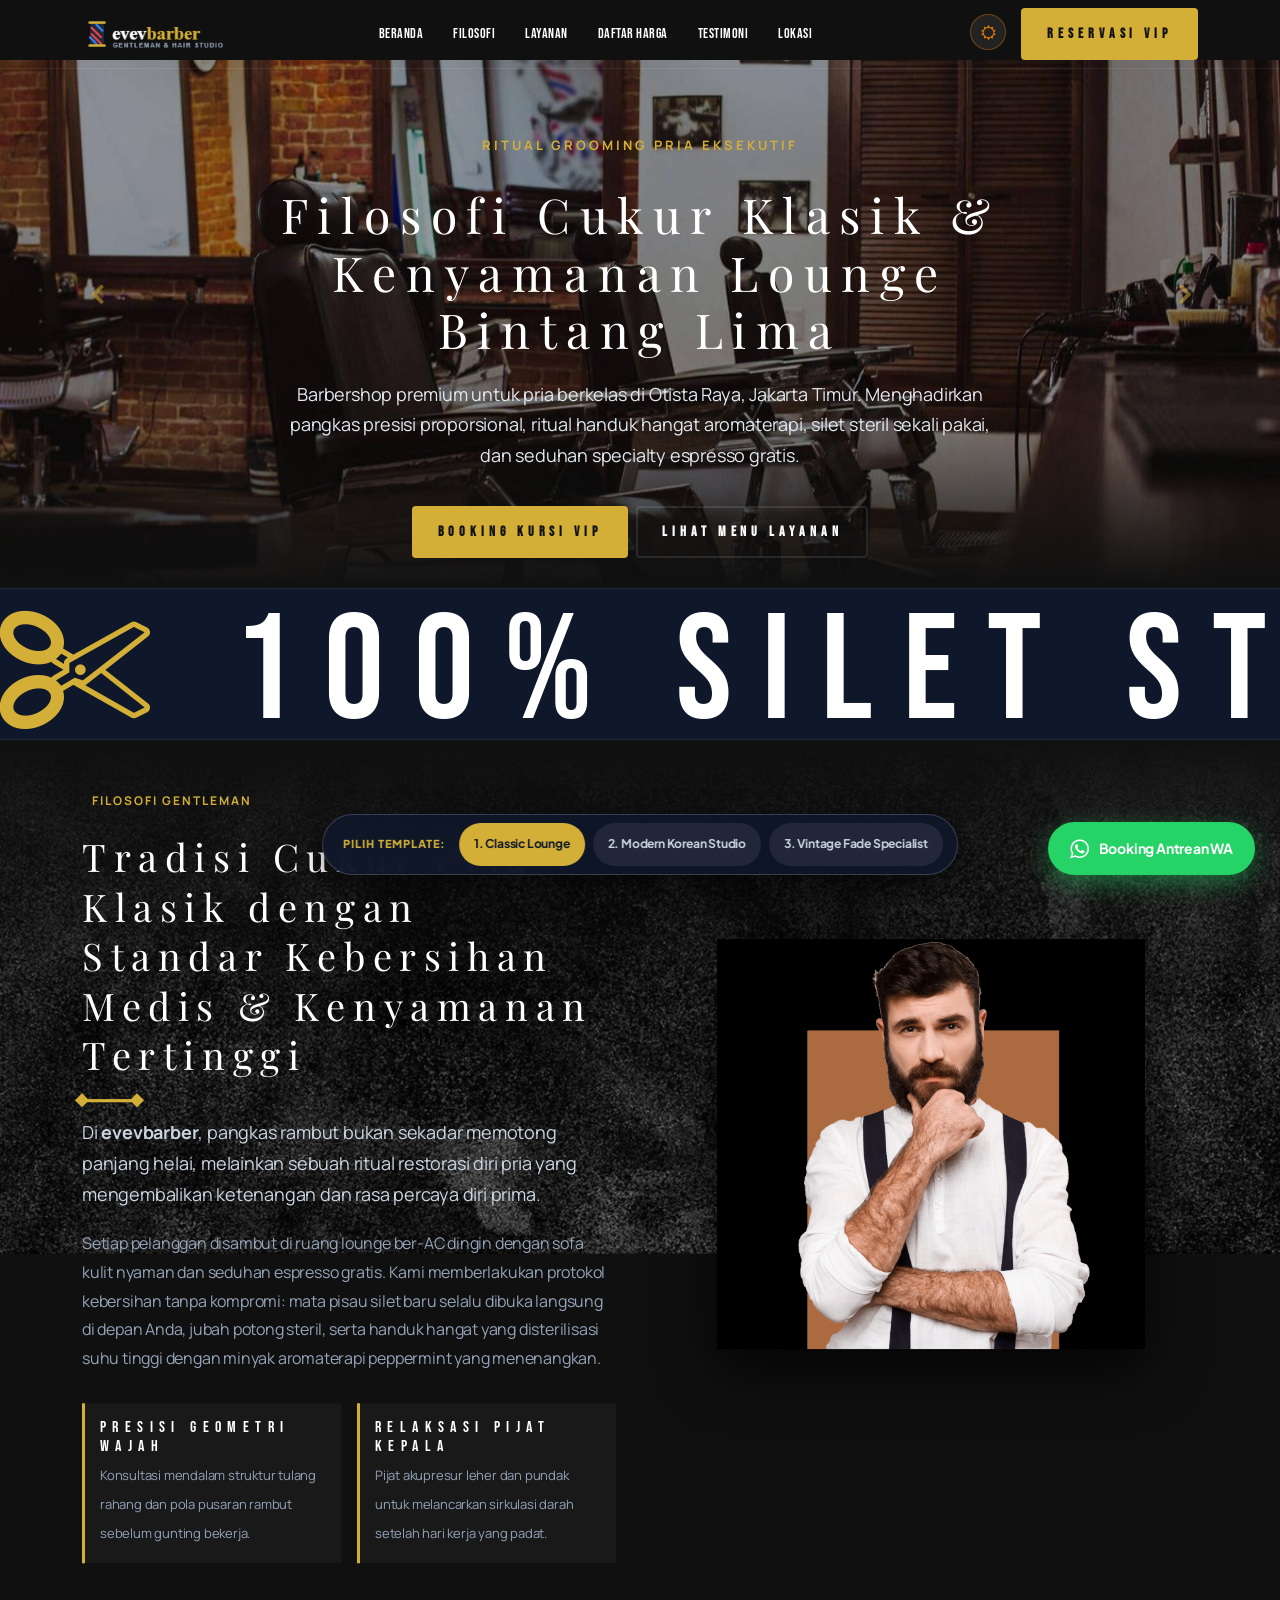
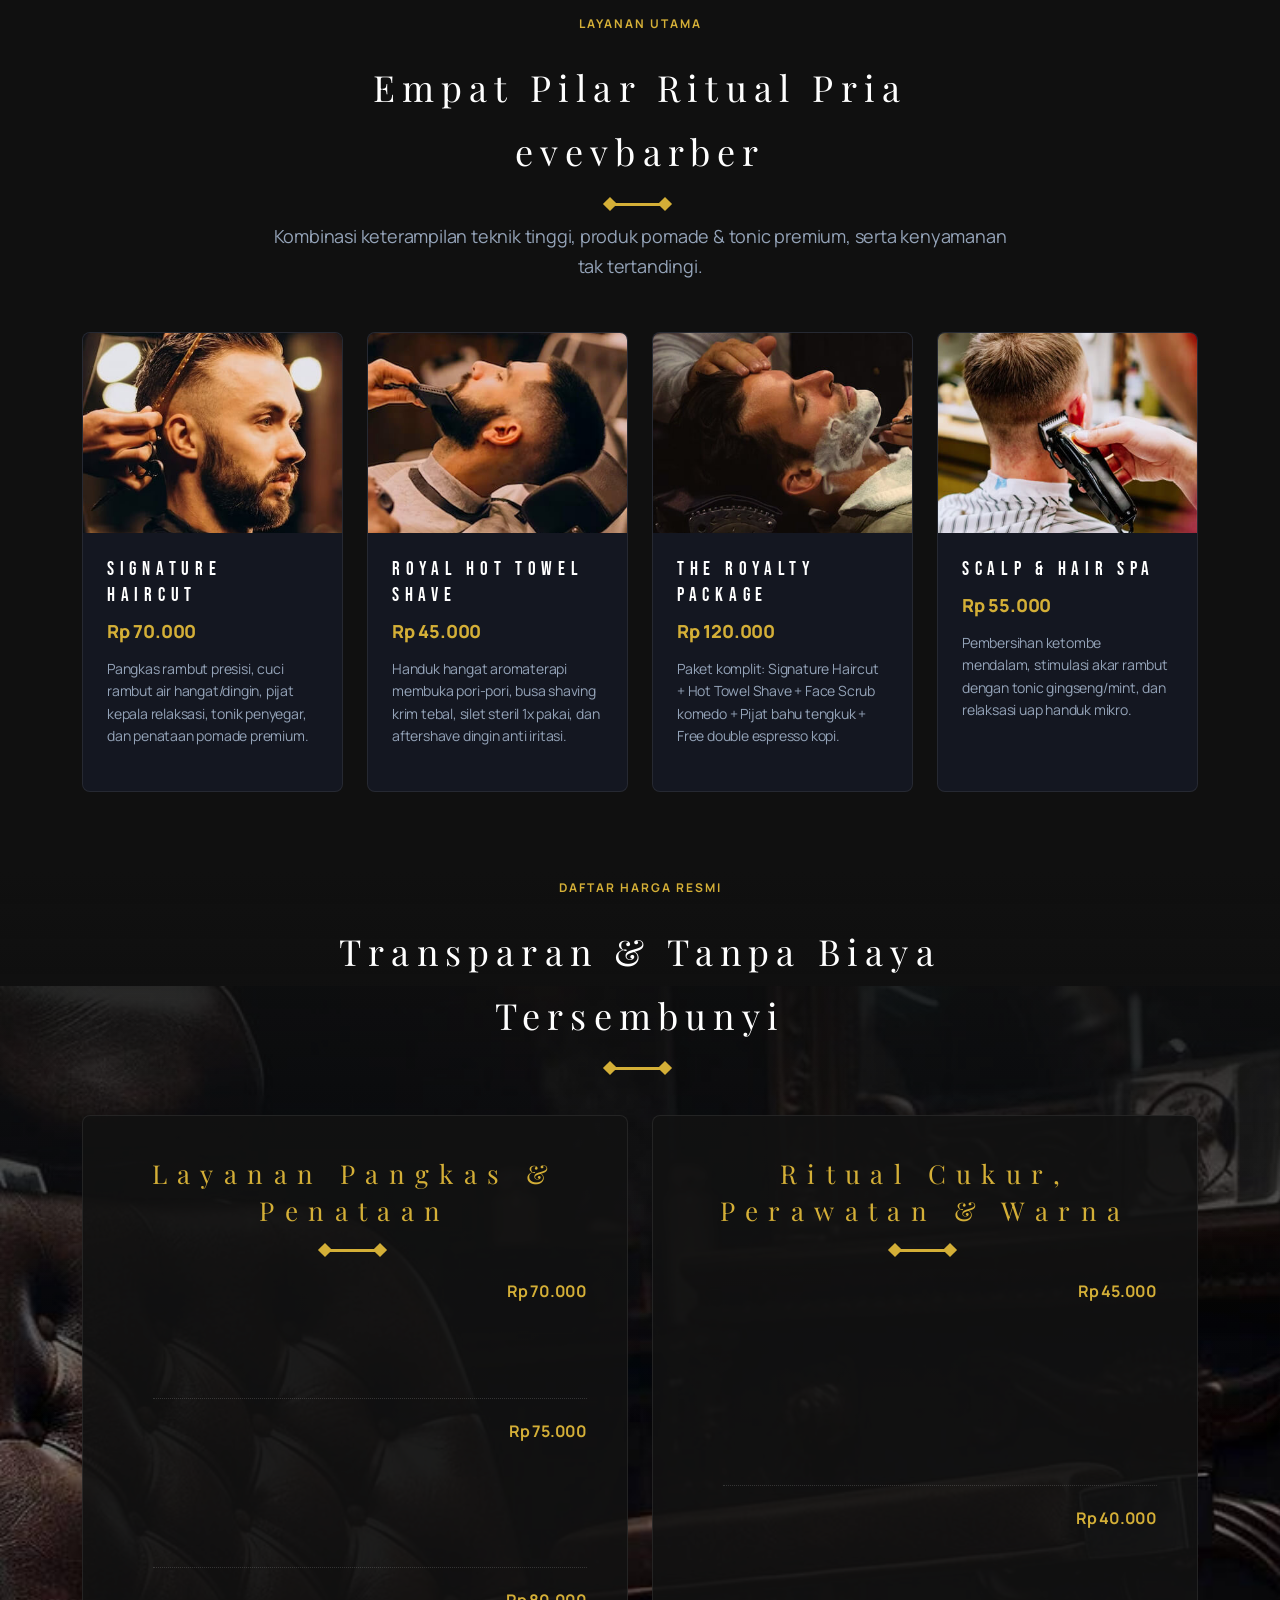
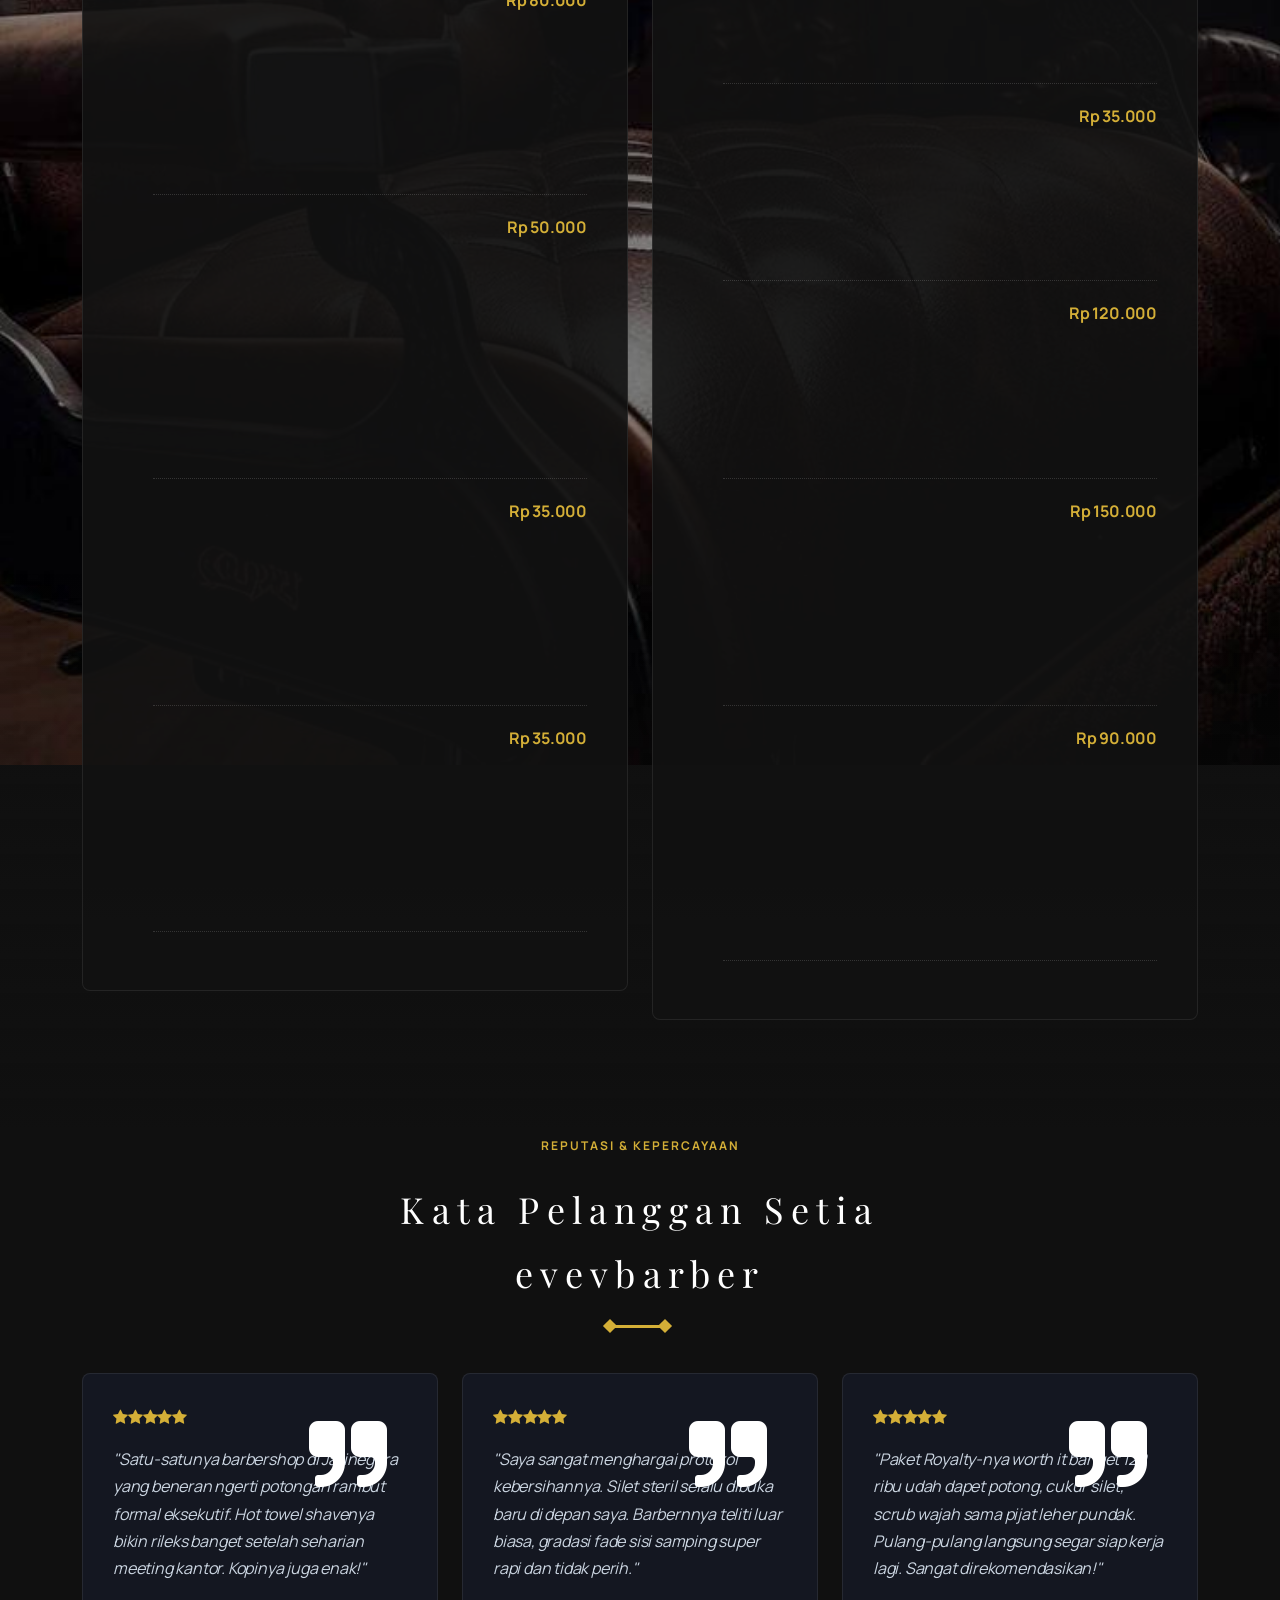
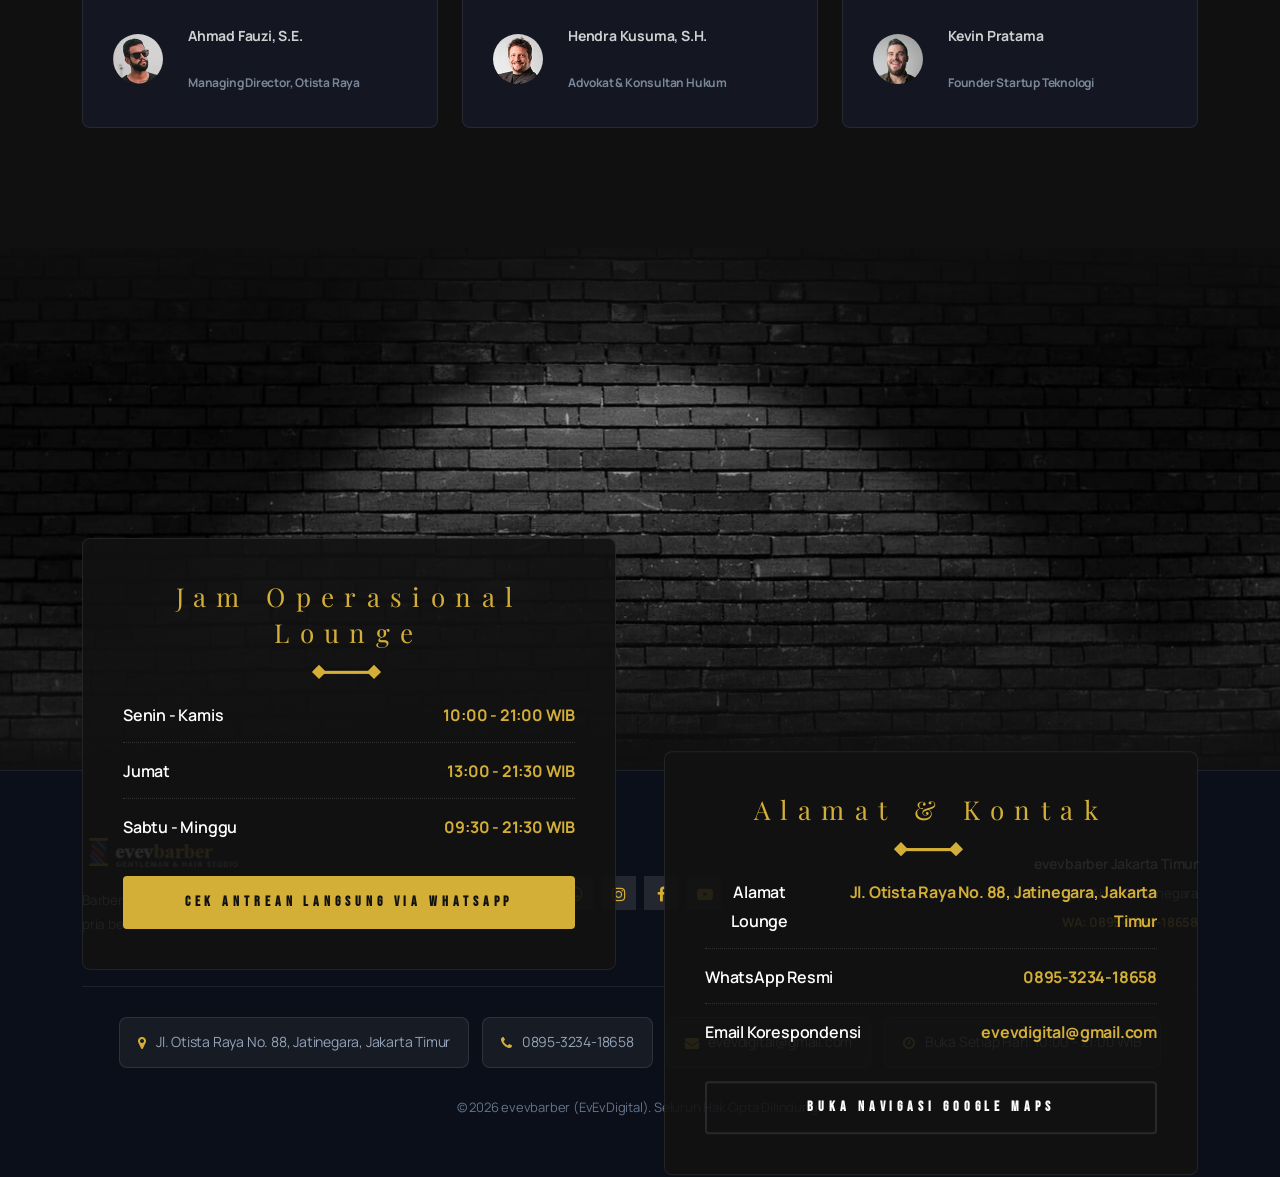
==== template-1.html @ 7b068501 "feat: inisialisasi repositori template barbershop (3 varian)" ====
<!DOCTYPE html>
<html lang="id">

<head>
    <meta charset="utf-8">
    <title>evevbarber - Classic Gentleman Barbershop & Grooming Lounge Jakarta Timur</title>
    <link rel="icon" href="images/icon.png" type="image/gif" sizes="16x16">
    <meta content="width=device-width, initial-scale=1.0" name="viewport">
    <meta content="Barbershop premium di Jakarta Timur dengan pangkas presisi, cukur silet steril, hot towel, dan styling modern." name="description">
    <meta content="barbershop jakarta timur, potong rambut pria otista, fade haircut, korean hair salon, beard shave" name="keywords">
    <meta content="EvEvDigital" name="author">

    <!-- CSS Files -->
    <link href="css/bootstrap.min.css" rel="stylesheet" type="text/css" id="bootstrap">
    <link href="css/mdb.min.css" rel="stylesheet" type="text/css">
    <link href="css/plugins.css" rel="stylesheet" type="text/css">
    <link href="css/style.css" rel="stylesheet" type="text/css">
    <link href="css/coloring.css" rel="stylesheet" type="text/css">
    <link href="css/theme-toggle.css" rel="stylesheet" type="text/css">

    <!-- Fonts -->
    <link rel="preconnect" href="https://fonts.googleapis.com">
    <link rel="preconnect" href="https://fonts.gstatic.com" crossorigin>
    <link href="https://fonts.googleapis.com/css2?family=Plus+Jakarta+Sans:wght@400;500;600;700;800&family=Playfair+Display:ital,wght@0,600;0,700;1,600&family=Oswald:wght@500;600;700&display=swap" rel="stylesheet">

    <!-- Custom Theme Color Override -->
    <style>
        :root {
            --primary-color: #D4AF37;
            --primary-color-rgb: #D4AF37;
        }
        .id-color { color: #D4AF37 !important; }
        .btn-main, a.btn-main { background-color: #D4AF37; color: #111; font-weight: 700; border-radius: 4px; padding: 12px 26px; text-decoration: none; display: inline-block; transition: all 0.3s; }
        .btn-main:hover, a.btn-main:hover { background-color: #fff; color: #111; }
        .btn-line, a.btn-line { border: 2px solid #D4AF37; color: #fff; font-weight: 700; border-radius: 4px; padding: 10px 24px; text-decoration: none; display: inline-block; transition: all 0.3s; }
        .btn-line:hover, a.btn-line:hover { background-color: #D4AF37; color: #111; }
        .de-separator { background: #D4AF37; height: 3px; width: 60px; margin: 15px auto; }
        .d-sch-table { background: rgba(18, 18, 18, 0.9); border: 1px solid rgba(255,255,255,0.08); padding: 40px; border-radius: 8px; margin-bottom: 30px; }
        .sc-wrap { margin-top: 25px; }
        .def-list-dots dl { display: flex; justify-content: space-between; align-items: baseline; margin-bottom: 18px; border-bottom: 1px dotted rgba(255,255,255,0.15); padding-bottom: 6px; }
        .def-list-dots dt { font-weight: 600; font-size: 16px; color: #fff; }
        .def-list-dots dd { font-weight: 700; font-size: 16px; color: #D4AF37; margin: 0; }
        .footer-credential-box { padding: 25px 0; border-top: 1px solid rgba(255,255,255,0.08); margin-top: 30px; font-size: 14px; color: #94a3b8; }
        .credential-pill { background: rgba(255,255,255,0.05); border: 1px solid rgba(255,255,255,0.1); padding: 10px 18px; border-radius: 8px; display: inline-flex; align-items: center; gap: 10px; margin: 5px; }
    </style>
</head>
<body class="dark-scheme">
<div id="wrapper">

        <!-- header begin -->
        <header class="transparent">
            <div class="container">
                <div class="row">
                    <div class="col-md-12">
                        <div class="de-flex sm-pt10">
                            <div class="de-flex-col">
                                <div class="de-flex-col">
                                    <!-- logo begin -->
                                    <div id="logo">
                                        <a href="template-1.html">
                                            <img class="logo-main" src="images/logo.png" alt="evevbarber" style="max-height: 40px;">
                                            <img class="logo-mobile" src="images/logo-mobile.png" alt="evevbarber" style="max-height: 35px;">
                                        </a>
                                    </div>
                                    <!-- logo close -->
                                </div>
                            </div>
                            <div class="de-flex-col header-col-mid">
                                <ul id="mainmenu">
                                    <li><a href="#hero">Beranda</a></li>
                                    <li><a href="#about">Filosofi</a></li>
                                    <li><a href="#services">Layanan</a></li>
                                    <li><a href="#pricing">Daftar Harga</a></li>
                                    <li><a href="#testimonials">Testimoni</a></li>
                                    <li><a href="#location">Lokasi</a></li>
                                </ul>
                            </div>
                            <div class="de-flex-col">
                                <div class="menu_side_area">
                                    <button id="theme-toggle" class="theme-toggle-btn" type="button" title="Ganti Mode Gelap/Terang" aria-label="Toggle Theme">
                                        <i class="fa fa-sun-o"></i>
                                    </button>
                                    <a href="https://wa.me/62895323418658?text=Halo%20evevbarber,%20saya%20ingin%20booking%20kursi%20VIP" target="_blank" class="btn-main">Reservasi VIP</a>
                                    <span id="menu-btn"></span>
                                </div>
                            </div>
                        </div>
                    </div>
                </div>
            </div>
        </header>
        <!-- header close -->
    
        <div class="no-bottom no-top" id="content">
            <div id="top"></div>

            <!-- Hero Section Begin -->
            <section id="hero" class="no-top no-bottom carousel slide text-light carousel-fade" data-mdb-ride="carousel">
                <div class="carousel-inner">
                    <div class="carousel-item active jarallax" data-video-src="">
                        <img src="images/background/4.jpg" class="jarallax-img" alt="Barbershop Lounge">
                        <div class="container relative z1000">
                            <div class="row align-items-center justify-content-center text-center">
                                <div class="col-lg-9">
                                    <div class="spacer-single"></div>
                                    <span class="p-title wow fadeInDown" style="color: #D4AF37; letter-spacing: 3px; font-weight: 700; font-size: 13px;">RITUAL GROOMING PRIA EKSEKUTIF</span>
                                    <div class="spacer-10"></div>
                                    <h1 class="wow fadeInUp" data-wow-delay=".2s" style="font-family: 'Playfair Display', serif; font-size: 48px; line-height: 1.2;">Filosofi Cukur Klasik &amp; Kenyamanan Lounge Bintang Lima</h1>
                                    <p class="lead wow fadeInUp" data-wow-delay=".3s" style="color: #e2e8f0; max-width: 720px; margin: 0 auto 25px;">Barbershop premium untuk pria berkelas di Otista Raya, Jakarta Timur. Menghadirkan pangkas presisi proporsional, ritual handuk hangat aromaterapi, silet steril sekali pakai, dan seduhan specialty espresso gratis.</p>
                                    <div class="spacer-10"></div>
                                    <div class="wow fadeInUp" data-wow-delay=".4s">
                                        <a href="https://wa.me/62895323418658?text=Halo%20evevbarber,%20saya%20ingin%20booking%20kursi%20VIP" target="_blank" class="btn-main">Booking Kursi VIP</a>
                                        &nbsp;
                                        <a href="#pricing" class="btn-line">Lihat Menu Layanan</a>
                                    </div>
                                    <div class="spacer-single"></div>
                                </div>
                            </div>
                        </div>
                        <div class="de-gradient-edge-bottom"></div>
                    </div>

                    <div class="carousel-item jarallax" data-video-src="">
                        <img src="images/background/2.jpg" class="jarallax-img" alt="Ritual Cukur">
                        <div class="container relative z1000">
                            <div class="row align-items-center justify-content-center text-center">
                                <div class="col-lg-9">
                                    <div class="spacer-single"></div>
                                    <span class="p-title" style="color: #D4AF37; letter-spacing: 3px; font-weight: 700; font-size: 13px;">STANDAR PRESTISE &amp; HIGIENIS</span>
                                    <div class="spacer-10"></div>
                                    <h1 style="font-family: 'Playfair Display', serif; font-size: 48px; line-height: 1.2;">Pangkas Presisi, Hot Towel Shave &amp; Relaksasi Sempurna</h1>
                                    <p class="lead" style="color: #e2e8f0; max-width: 720px; margin: 0 auto 25px;">Setiap helai rambut dipotong dengan ketelitian tinggi oleh Master Barber berpengalaman lebih dari 8 tahun. Rasakan sensasi relaksasi pijat tengkuk dan kesegaran aftershave balm impor.</p>
                                    <div class="spacer-10"></div>
                                    <div>
                                        <a href="https://wa.me/62895323418658?text=Halo%20evevbarber,%20saya%20ingin%20konsultasi%20model%20rambut" target="_blank" class="btn-main">Konsultasi Barber WA</a>
                                        &nbsp;
                                        <a href="#about" class="btn-line">Cerita Kami</a>
                                    </div>
                                    <div class="spacer-single"></div>
                                </div>
                            </div>
                        </div>
                        <div class="de-gradient-edge-bottom"></div>
                    </div>
                </div>
                <button class="carousel-control-prev" type="button" data-mdb-target="#hero" data-mdb-slide="prev">
                    <span class="carousel-control-prev-icon" aria-hidden="true"></span>
                    <span class="visually-hidden">Sebelumnya</span>
                </button>
                <button class="carousel-control-next" type="button" data-mdb-target="#hero" data-mdb-slide="next">
                    <span class="carousel-control-next-icon" aria-hidden="true"></span>
                    <span class="visually-hidden">Selanjutnya</span>
                </button>
            </section>
            <!-- Hero Section Close -->

            <!-- Marquee Section -->
            <section aria-label="section" class="no-top no-bottom" style="background: #0f172a; border-top: 1px solid rgba(255,255,255,0.08); border-bottom: 1px solid rgba(255,255,255,0.08);">
                <div class="wow fadeInRight d-flex">
                    <div class="de-marquee-list wow">
                        <div class="d-item">
                            <span class="d-item-txt"><i class="fa fa-scissors id-color"></i> 100% SILET STERIL 1X PAKAI</span>
                            <span class="d-item-display">
                                <i class="d-item-dot"></i>
                            </span>
                            <span class="d-item-txt"><i class="fa fa-star id-color"></i> MASTER BARBER BERSERTIFIKAT</span>
                            <span class="d-item-display">
                                <i class="d-item-dot"></i>
                            </span>
                            <span class="d-item-txt"><i class="fa fa-coffee id-color"></i> FREE SPECIALTY ESPRESSO</span>
                            <span class="d-item-display">
                                <i class="d-item-dot"></i>
                            </span>
                            <span class="d-item-txt"><i class="fa fa-certificate id-color"></i> HOT TOWEL AROMATERAPI</span>
                            <span class="d-item-display">
                                <i class="d-item-dot"></i>
                            </span>
                            <span class="d-item-txt"><i class="fa fa-check id-color"></i> EXECUTIVE LOUNGE BER-AC DINGIN</span>
                            <span class="d-item-display">
                                <i class="d-item-dot"></i>
                            </span>
                            <span class="d-item-txt"><i class="fa fa-trophy id-color"></i> PREMIUM POMADE STYLING</span>
                            <span class="d-item-display">
                                <i class="d-item-dot"></i>
                            </span>
                        </div>
                    </div>
                </div>
            </section>

            <!-- About / Philosophy Section -->
            <section id="about" class="no-top jarallax" style="padding: 90px 0;">
                <div class="de-gradient-edge-top"></div>
                <img src="images/background/7.jpg" class="jarallax-img" alt="Executive Lounge">
                <div class="container relative z1000">
                    <div class="row gx-5 align-items-center">
                        <div class="col-lg-6" data-jarallax-element="-30">
                            <span class="p-title" style="color: #D4AF37; font-weight: 700; letter-spacing: 2px;">FILOSOFI GENTLEMAN</span>
                            <h2 style="font-family: 'Playfair Display', serif; font-size: 38px; line-height: 1.3;">Tradisi Cukur Pria Klasik dengan Standar Kebersihan Medis &amp; Kenyamanan Tertinggi</h2>
                            <div class="de-separator" style="margin-left: 0;"></div>
                            <p class="lead" style="color: #cbd5e1;">Di <strong>evevbarber</strong>, pangkas rambut bukan sekadar memotong panjang helai, melainkan sebuah ritual restorasi diri pria yang mengembalikan ketenangan dan rasa percaya diri prima.</p>
                            <p style="color: #94a3b8;">Setiap pelanggan disambut di ruang lounge ber-AC dingin dengan sofa kulit nyaman dan seduhan espresso gratis. Kami memberlakukan protokol kebersihan tanpa kompromi: mata pisau silet baru selalu dibuka langsung di depan Anda, jubah potong steril, serta handuk hangat yang disterilisasi suhu tinggi dengan minyak aromaterapi peppermint yang menenangkan.</p>
                            <div class="spacer-10"></div>
                            <div class="row g-3">
                                <div class="col-sm-6">
                                    <div style="background: rgba(255,255,255,0.04); border-left: 3px solid #D4AF37; padding: 15px;">
                                        <h5 style="color: #fff; margin-bottom: 5px;">Presisi Geometri Wajah</h5>
                                        <p style="font-size: 13px; color: #94a3b8; margin: 0;">Konsultasi mendalam struktur tulang rahang dan pola pusaran rambut sebelum gunting bekerja.</p>
                                    </div>
                                </div>
                                <div class="col-sm-6">
                                    <div style="background: rgba(255,255,255,0.04); border-left: 3px solid #D4AF37; padding: 15px;">
                                        <h5 style="color: #fff; margin-bottom: 5px;">Relaksasi Pijat Kepala</h5>
                                        <p style="font-size: 13px; color: #94a3b8; margin: 0;">Pijat akupresur leher dan pundak untuk melancarkan sirkulasi darah setelah hari kerja yang padat.</p>
                                    </div>
                                </div>
                            </div>
                        </div>
                        <div class="col-lg-6 text-center" data-jarallax-element="-10">
                            <div class="de-box-a">
                                <div class="d-image">
                                    <img src="images/misc/man.png" alt="Gentleman Barbershop" style="max-height: 520px; filter: drop-shadow(0 20px 30px rgba(0,0,0,0.8));">
                                </div>
                            </div>
                        </div>
                    </div>
                </div>
                <div class="de-gradient-edge-bottom"></div>
            </section>

            <!-- Core Services Grid -->
            <section id="services" class="no-top" style="padding: 80px 0;">
                <div class="container">
                    <div class="row">
                        <div class="col-lg-8 offset-lg-2 text-center">
                            <span class="p-title" style="color: #D4AF37; font-weight: 700; letter-spacing: 2px;">LAYANAN UTAMA</span>
                            <h2 style="font-family: 'Playfair Display', serif; font-size: 36px;">Empat Pilar Ritual Pria evevbarber</h2>
                            <div class="de-separator"></div>
                            <p class="lead" style="color: #94a3b8;">Kombinasi keterampilan teknik tinggi, produk pomade &amp; tonic premium, serta kenyamanan tak tertandingi.</p>
                            <div class="spacer-single"></div>
                        </div>
                    </div>

                    <div class="row g-4">
                        <div class="col-lg-3 col-md-6">
                            <div style="background: #141721; border: 1px solid rgba(255,255,255,0.08); border-radius: 8px; overflow: hidden; height: 100%; transition: transform 0.3s;" onmouseover="this.style.transform='translateY(-6px)'" onmouseout="this.style.transform='none'">
                                <img src="images/services/1.jpg" class="img-fluid" alt="Signature Haircut" style="height: 200px; width: 100%; object-fit: cover;">
                                <div style="padding: 24px;">
                                    <h4 style="color: #fff; font-size: 19px; margin-bottom: 8px;">Signature Haircut</h4>
                                    <span style="color: #D4AF37; font-weight: 800; font-size: 18px; display: block; margin-bottom: 12px;">Rp 70.000</span>
                                    <p style="font-size: 14px; color: #94a3b8; line-height: 1.6;">Pangkas rambut presisi, cuci rambut air hangat/dingin, pijat kepala relaksasi, tonik penyegar, dan penataan pomade premium.</p>
                                </div>
                            </div>
                        </div>

                        <div class="col-lg-3 col-md-6">
                            <div style="background: #141721; border: 1px solid rgba(255,255,255,0.08); border-radius: 8px; overflow: hidden; height: 100%; transition: transform 0.3s;" onmouseover="this.style.transform='translateY(-6px)'" onmouseout="this.style.transform='none'">
                                <img src="images/services/2.jpg" class="img-fluid" alt="Hot Towel Shave" style="height: 200px; width: 100%; object-fit: cover;">
                                <div style="padding: 24px;">
                                    <h4 style="color: #fff; font-size: 19px; margin-bottom: 8px;">Royal Hot Towel Shave</h4>
                                    <span style="color: #D4AF37; font-weight: 800; font-size: 18px; display: block; margin-bottom: 12px;">Rp 45.000</span>
                                    <p style="font-size: 14px; color: #94a3b8; line-height: 1.6;">Handuk hangat aromaterapi membuka pori-pori, busa shaving krim tebal, silet steril 1x pakai, dan aftershave dingin anti iritasi.</p>
                                </div>
                            </div>
                        </div>

                        <div class="col-lg-3 col-md-6">
                            <div style="background: #141721; border: 1px solid rgba(255,255,255,0.08); border-radius: 8px; overflow: hidden; height: 100%; transition: transform 0.3s;" onmouseover="this.style.transform='translateY(-6px)'" onmouseout="this.style.transform='none'">
                                <img src="images/services/3.jpg" class="img-fluid" alt="Royalty Full Package" style="height: 200px; width: 100%; object-fit: cover;">
                                <div style="padding: 24px;">
                                    <h4 style="color: #fff; font-size: 19px; margin-bottom: 8px;">The Royalty Package</h4>
                                    <span style="color: #D4AF37; font-weight: 800; font-size: 18px; display: block; margin-bottom: 12px;">Rp 120.000</span>
                                    <p style="font-size: 14px; color: #94a3b8; line-height: 1.6;">Paket komplit: Signature Haircut + Hot Towel Shave + Face Scrub komedo + Pijat bahu tengkuk + Free double espresso kopi.</p>
                                </div>
                            </div>
                        </div>

                        <div class="col-lg-3 col-md-6">
                            <div style="background: #141721; border: 1px solid rgba(255,255,255,0.08); border-radius: 8px; overflow: hidden; height: 100%; transition: transform 0.3s;" onmouseover="this.style.transform='translateY(-6px)'" onmouseout="this.style.transform='none'">
                                <img src="images/services/4.jpg" class="img-fluid" alt="Scalp Treatment" style="height: 200px; width: 100%; object-fit: cover;">
                                <div style="padding: 24px;">
                                    <h4 style="color: #fff; font-size: 19px; margin-bottom: 8px;">Scalp &amp; Hair Spa</h4>
                                    <span style="color: #D4AF37; font-weight: 800; font-size: 18px; display: block; margin-bottom: 12px;">Rp 55.000</span>
                                    <p style="font-size: 14px; color: #94a3b8; line-height: 1.6;">Pembersihan ketombe mendalam, stimulasi akar rambut dengan tonic gingseng/mint, dan relaksasi uap handuk mikro.</p>
                                </div>
                            </div>
                        </div>
                    </div>
                </div>
            </section>

            <!-- Pricing Table Section -->
            <section id="pricing" class="no-top jarallax" style="padding: 80px 0;">
                <div class="de-gradient-edge-top"></div>
                <img src="images/background/2.jpg" class="jarallax-img" alt="Menu Harga">
                <div class="container relative z1000">
                    <div class="row">
                        <div class="col-lg-8 offset-lg-2 text-center">
                            <span class="p-title" style="color: #D4AF37; font-weight: 700; letter-spacing: 2px;">DAFTAR HARGA RESMI</span>
                            <h2 style="font-family: 'Playfair Display', serif; font-size: 36px;">Transparan &amp; Tanpa Biaya Tersembunyi</h2>
                            <div class="de-separator"></div>
                            <div class="spacer-single"></div>
                        </div>
                    </div>

                    <div class="row">
                        <div class="col-lg-6">
                            <div class="d-sch-table">
                                <h3 class="text-center" style="font-family: 'Playfair Display', serif; color: #D4AF37;">Layanan Pangkas &amp; Penataan</h3>
                                <div class="de-separator"></div>
                                <div class="sc-wrap">
                                    <div class="def-list-dots">
                                        <dl>
                                            <dt><span>Gentleman Signature Haircut</span></dt>
                                            <dd>Rp 70.000</dd>
                                        </dl>
                                        <dl>
                                            <dt><span>Scissors Classic Textured Cut</span></dt>
                                            <dd>Rp 75.000</dd>
                                        </dl>
                                        <dl>
                                            <dt><span>High / Low Skin Fade Precision</span></dt>
                                            <dd>Rp 80.000</dd>
                                        </dl>
                                        <dl>
                                            <dt><span>Junior Haircut (Anak Usia 3 - 10 Thn)</span></dt>
                                            <dd>Rp 50.000</dd>
                                        </dl>
                                        <dl>
                                            <dt><span>Hair Tattoo &amp; Custom Razor Line</span></dt>
                                            <dd>Rp 35.000</dd>
                                        </dl>
                                        <dl>
                                            <dt><span>Wash, Blow Dry &amp; Pomade Styling</span></dt>
                                            <dd>Rp 35.000</dd>
                                        </dl>
                                    </div>
                                </div>
                            </div>
                        </div>

                        <div class="col-lg-6">
                            <div class="d-sch-table">
                                <h3 class="text-center" style="font-family: 'Playfair Display', serif; color: #D4AF37;">Ritual Cukur, Perawatan &amp; Warna</h3>
                                <div class="de-separator"></div>
                                <div class="sc-wrap">
                                    <div class="def-list-dots">
                                        <dl>
                                            <dt><span>Royal Hot Towel Shave Silet Steril</span></dt>
                                            <dd>Rp 45.000</dd>
                                        </dl>
                                        <dl>
                                            <dt><span>Beard Trimming &amp; Mustache Sculpting</span></dt>
                                            <dd>Rp 40.000</dd>
                                        </dl>
                                        <dl>
                                            <dt><span>Black Mask Charcoal Angkat Komedo</span></dt>
                                            <dd>Rp 35.000</dd>
                                        </dl>
                                        <dl>
                                            <dt><span>The Royalty Full Grooming Package</span></dt>
                                            <dd>Rp 120.000</dd>
                                        </dl>
                                        <dl>
                                            <dt><span>Hair Bleaching &amp; Ash Grey Tone</span></dt>
                                            <dd>Rp 150.000</dd>
                                        </dl>
                                        <dl>
                                            <dt><span>Grey Blending / Tutup Uban Pria Alami</span></dt>
                                            <dd>Rp 90.000</dd>
                                        </dl>
                                    </div>
                                </div>
                            </div>
                        </div>
                    </div>
                </div>
                <div class="de-gradient-edge-bottom"></div>
            </section>

            <!-- Testimonials Section -->
            <section id="testimonials" class="no-top" style="padding: 80px 0;">
                <div class="container">
                    <div class="row">
                        <div class="col-lg-8 offset-lg-2 text-center">
                            <span class="p-title" style="color: #D4AF37; font-weight: 700; letter-spacing: 2px;">REPUTASI &amp; KEPERCAYAAN</span>
                            <h2 style="font-family: 'Playfair Display', serif; font-size: 36px;">Kata Pelanggan Setia evevbarber</h2>
                            <div class="de-separator"></div>
                            <div class="spacer-single"></div>
                        </div>
                    </div>

                    <div class="row g-4">
                        <div class="col-lg-4 col-md-6">
                            <div class="de_testi" style="background: #141721; border: 1px solid rgba(255,255,255,0.08); border-radius: 8px; padding: 30px;">
                                <blockquote style="margin: 0; padding: 0; border: none;">
                                    <div style="color: #D4AF37; margin-bottom: 15px;">
                                        <i class="fa fa-star"></i><i class="fa fa-star"></i><i class="fa fa-star"></i><i class="fa fa-star"></i><i class="fa fa-star"></i>
                                    </div>
                                    <p style="color: #cbd5e1; font-style: italic; line-height: 1.7;">"Satu-satunya barbershop di Jatinegara yang beneran ngerti potongan rambut formal eksekutif. Hot towel shavenya bikin rileks banget setelah seharian meeting kantor. Kopinya juga enak!"</p>
                                    <div class="de_testi_by" style="display: flex; align-items: center; gap: 15px; margin-top: 20px;">
                                        <img alt="Ahmad Fauzi" class="rounded-circle" src="images/people/1.jpg" style="width: 50px; height: 50px; object-fit: cover;">
                                        <div>
                                            <span style="font-weight: 700; color: #fff; display: block;">Ahmad Fauzi, S.E.</span>
                                            <span style="font-size: 12px; color: #94a3b8;">Managing Director, Otista Raya</span>
                                        </div>
                                    </div>
                                </blockquote>
                            </div>
                        </div>

                        <div class="col-lg-4 col-md-6">
                            <div class="de_testi" style="background: #141721; border: 1px solid rgba(255,255,255,0.08); border-radius: 8px; padding: 30px;">
                                <blockquote style="margin: 0; padding: 0; border: none;">
                                    <div style="color: #D4AF37; margin-bottom: 15px;">
                                        <i class="fa fa-star"></i><i class="fa fa-star"></i><i class="fa fa-star"></i><i class="fa fa-star"></i><i class="fa fa-star"></i>
                                    </div>
                                    <p style="color: #cbd5e1; font-style: italic; line-height: 1.7;">"Saya sangat menghargai protokol kebersihannya. Silet steril selalu dibuka baru di depan saya. Barbernnya teliti luar biasa, gradasi fade sisi samping super rapi dan tidak perih."</p>
                                    <div class="de_testi_by" style="display: flex; align-items: center; gap: 15px; margin-top: 20px;">
                                        <img alt="Hendra Kusuma" class="rounded-circle" src="images/people/2.jpg" style="width: 50px; height: 50px; object-fit: cover;">
                                        <div>
                                            <span style="font-weight: 700; color: #fff; display: block;">Hendra Kusuma, S.H.</span>
                                            <span style="font-size: 12px; color: #94a3b8;">Advokat &amp; Konsultan Hukum</span>
                                        </div>
                                    </div>
                                </blockquote>
                            </div>
                        </div>

                        <div class="col-lg-4 col-md-6">
                            <div class="de_testi" style="background: #141721; border: 1px solid rgba(255,255,255,0.08); border-radius: 8px; padding: 30px;">
                                <blockquote style="margin: 0; padding: 0; border: none;">
                                    <div style="color: #D4AF37; margin-bottom: 15px;">
                                        <i class="fa fa-star"></i><i class="fa fa-star"></i><i class="fa fa-star"></i><i class="fa fa-star"></i><i class="fa fa-star"></i>
                                    </div>
                                    <p style="color: #cbd5e1; font-style: italic; line-height: 1.7;">"Paket Royalty-nya worth it banget 120 ribu udah dapet potong, cukur silet, scrub wajah sama pijat leher pundak. Pulang-pulang langsung segar siap kerja lagi. Sangat direkomendasikan!"</p>
                                    <div class="de_testi_by" style="display: flex; align-items: center; gap: 15px; margin-top: 20px;">
                                        <img alt="Kevin Pratama" class="rounded-circle" src="images/people/3.jpg" style="width: 50px; height: 50px; object-fit: cover;">
                                        <div>
                                            <span style="font-weight: 700; color: #fff; display: block;">Kevin Pratama</span>
                                            <span style="font-size: 12px; color: #94a3b8;">Founder Startup Teknologi</span>
                                        </div>
                                    </div>
                                </blockquote>
                            </div>
                        </div>
                    </div>
                </div>
            </section>

            <!-- Hours & Location Section -->
            <section id="location" class="jarallax no-top" style="padding: 90px 0;">
                <div class="de-gradient-edge-top"></div>
                <img src="images/background/1.jpg" class="jarallax-img" alt="Lokasi Barbershop">
                <div class="container relative z1000">
                    <div class="row gx-5">
                        <div class="col-lg-6 text-center" data-jarallax-element="-30">
                            <div class="d-sch-table">
                                <h3 style="font-family: 'Playfair Display', serif; color: #D4AF37;">Jam Operasional Lounge</h3>
                                <div class="de-separator"></div>
                                <div class="d-col" style="display: flex; justify-content: space-between; padding: 12px 0; border-bottom: 1px dotted rgba(255,255,255,0.15);">
                                    <div style="font-weight: 600; color: #fff;">Senin - Kamis</div>
                                    <div class="id-color" style="font-weight: 700;">10:00 - 21:00 WIB</div>
                                </div>
                                <div class="d-col" style="display: flex; justify-content: space-between; padding: 12px 0; border-bottom: 1px dotted rgba(255,255,255,0.15);">
                                    <div style="font-weight: 600; color: #fff;">Jumat</div>
                                    <div class="id-color" style="font-weight: 700;">13:00 - 21:30 WIB</div>
                                </div>
                                <div class="d-col" style="display: flex; justify-content: space-between; padding: 12px 0;">
                                    <div style="font-weight: 600; color: #fff;">Sabtu - Minggu</div>
                                    <div class="id-color" style="font-weight: 700;">09:30 - 21:30 WIB</div>
                                </div>
                                <div class="spacer-20"></div>
                                <a href="https://wa.me/62895323418658?text=Halo%20evevbarber,%20saya%20ingin%20tanya%20antrean%20hari%20ini" target="_blank" class="btn-main w-100">Cek Antrean Langsung via WhatsApp</a>
                            </div>
                        </div>

                        <div class="col-lg-6 text-center" data-jarallax-element="-50">
                            <div class="d-sch-table">
                                <h3 style="font-family: 'Playfair Display', serif; color: #D4AF37;">Alamat &amp; Kontak</h3>
                                <div class="de-separator"></div>
                                <div class="d-col" style="display: flex; justify-content: space-between; padding: 12px 0; border-bottom: 1px dotted rgba(255,255,255,0.15);">
                                    <div style="font-weight: 600; color: #fff;">Alamat Lounge</div>
                                    <div class="id-color" style="font-weight: 700; text-align: right;">Jl. Otista Raya No. 88, Jatinegara, Jakarta Timur</div>
                                </div>
                                <div class="d-col" style="display: flex; justify-content: space-between; padding: 12px 0; border-bottom: 1px dotted rgba(255,255,255,0.15);">
                                    <div style="font-weight: 600; color: #fff;">WhatsApp Resmi</div>
                                    <div class="id-color" style="font-weight: 700;">0895-3234-18658</div>
                                </div>
                                <div class="d-col" style="display: flex; justify-content: space-between; padding: 12px 0;">
                                    <div style="font-weight: 600; color: #fff;">Email Korespondensi</div>
                                    <div class="id-color" style="font-weight: 700;">evevdigital@gmail.com</div>
                                </div>
                                <div class="spacer-20"></div>
                                <a href="https://maps.google.com/?q=Jl.+Otista+Raya+No.+88+Jatinegara+Jakarta+Timur" target="_blank" class="btn-line w-100">Buka Navigasi Google Maps</a>
                            </div>
                        </div>
                    </div>
                </div>
                <div class="de-gradient-edge-bottom"></div>
            </section>
        </div>
    
        <!-- footer begin -->
        <footer style="background: #0b0f19; padding: 60px 0 30px; border-top: 1px solid rgba(255,255,255,0.08);">
            <div class="container">
                <div class="row g-4 align-items-center">
                    <div class="col-lg-4 text-lg-start text-center">
                        <img src="images/logo.png" alt="evevbarber" style="max-height: 42px;">
                        <p style="color: #94a3b8; font-size: 13.5px; margin-top: 15px;">Barbershop eksklusif untuk ritual cukur klasik dan relaksasi pria berkelas di Jakarta Timur.</p>
                    </div>
                    <div class="col-lg-4 text-center">
                        <div class="social-icons">
                            <a href="https://wa.me/62895323418658" target="_blank"><i class="fa fa-whatsapp fa-lg"></i></a>
                            <a href="#"><i class="fa fa-instagram fa-lg"></i></a>
                            <a href="#"><i class="fa fa-facebook fa-lg"></i></a>
                            <a href="#"><i class="fa fa-youtube-play fa-lg"></i></a>
                        </div>
                    </div>
                    <div class="col-lg-4 text-lg-end text-center">
                        <span style="color: #cbd5e1; font-size: 14px; font-weight: 600; display: block;">evevbarber Jakarta Timur</span>
                        <span style="color: #94a3b8; font-size: 13px;">Jl. Otista Raya No. 88, Jatinegara</span><br>
                        <span style="color: #D4AF37; font-size: 13px; font-weight: 700;">WA: 0895-3234-18658</span>
                    </div>
                </div>

                <div class="footer-credential-box text-center">
                    <div class="credential-pill">
                        <i class="fa fa-map-marker id-color"></i>
                        <span>Jl. Otista Raya No. 88, Jatinegara, Jakarta Timur</span>
                    </div>
                    <div class="credential-pill">
                        <i class="fa fa-phone id-color"></i>
                        <span>0895-3234-18658</span>
                    </div>
                    <div class="credential-pill">
                        <i class="fa fa-envelope id-color"></i>
                        <span>evevdigital@gmail.com</span>
                    </div>
                    <div class="credential-pill">
                        <i class="fa fa-clock-o id-color"></i>
                        <span>Buka Setiap Hari: 10:00 - 21:00 WIB</span>
                    </div>
                    <div style="margin-top: 20px; font-size: 13px; color: #64748b;">
                        &copy; 2026 evevbarber (EvEvDigital). Seluruh Hak Cipta Dilindungi.
                    </div>
                </div>
            </div>
        </footer>
        <!-- footer close -->
    
    </div>
    <!-- Scripts -->
    <script src="js/plugins.js"></script>
    <script src="js/designesia.js"></script>
    <script src="js/custom-marquee.js"></script>
    <script src="js/profil-usaha.js"></script>
    <script src="js/theme-toggle.js"></script>
    
<!-- Floating Template Switcher Bar -->
<div id="evev-template-switcher" style="position: fixed; bottom: 25px; left: 50%; transform: translateX(-50%); z-index: 99999; background: rgba(15, 23, 42, 0.95); backdrop-filter: blur(12px); padding: 8px 14px; border-radius: 50px; box-shadow: 0 10px 30px rgba(0,0,0,0.5); border: 1px solid rgba(255,255,255,0.18); display: flex; align-items: center; gap: 8px; font-family: 'Plus Jakarta Sans', sans-serif;">
    <span style="color: #D4AF37; font-size: 11px; font-weight: 800; text-transform: uppercase; letter-spacing: 1px; padding: 0 6px;">PILIH TEMPLATE:</span>
    <a href="template-1.html" class="switcher-pill active" style="padding: 7px 15px; border-radius: 30px; font-size: 12px; font-weight: 700; text-decoration: none; transition: all 0.2s ease; background: #D4AF37; color: #0F172A;">1. Classic Lounge</a>
    <a href="template-2.html" class="switcher-pill " style="padding: 7px 15px; border-radius: 30px; font-size: 12px; font-weight: 700; text-decoration: none; transition: all 0.2s ease; background: rgba(255,255,255,0.08); color: #CBD5E1;">2. Modern Korean Studio</a>
    <a href="template-3.html" class="switcher-pill " style="padding: 7px 15px; border-radius: 30px; font-size: 12px; font-weight: 700; text-decoration: none; transition: all 0.2s ease; background: rgba(255,255,255,0.08); color: #CBD5E1;">3. Vintage Fade Specialist</a>
</div>

    
<!-- Floating WhatsApp Button -->
<a href="https://wa.me/62895323418658?text=Halo%20evevbarber,%20saya%20ingin%20booking%20antrean%20potong%20rambut" target="_blank" rel="noopener noreferrer" style="position: fixed; bottom: 25px; right: 25px; z-index: 99999; background: #25D366; color: white; border-radius: 50px; padding: 12px 22px; display: flex; align-items: center; gap: 10px; font-weight: 700; font-size: 14px; text-decoration: none; box-shadow: 0 8px 25px rgba(37, 211, 102, 0.45); font-family: 'Plus Jakarta Sans', sans-serif; transition: transform 0.2s ease;" onmouseover="this.style.transform='scale(1.05)'" onmouseout="this.style.transform='scale(1)'">
    <i class="fa fa-whatsapp" style="font-size: 22px;"></i>
    <span>Booking Antrean WA</span>
</a>

</body>
</html>
---- css/style.css ----
/* ================================================== */

/* Blaxcut
/* created by designesia

@charset "utf-8";

Table of content:

* body
* header
  * subheader
* navigation
* content
* section
* footer
* sidebar
* blog
* products
* contact
* elements
  * address
  * border
  * box icon
  * breadcrumb
  * button and link
  * columns
  * counter
  * divider
  * dropcap
  * heading
  * icon font
  * list
  * map
  * package
  * page heading
  * pagination
  * pricing
  * preloader
  * progress bar
  * social icons
  * spacer
  * tabs
  * team
  * testimonial
* plugins
* media query
*/

/* ================================================== */

/* ================================================== */
/* import fonts */
/* ================================================== */

@import url('https://fonts.googleapis.com/css2?family=Manrope:ital,wght@0,200;0,300;0,400;0,500;0,600;0,700;0,800;1,200;1,300;1,400;1,500;1,600;1,700;1,800&display=swap');
@import url('https://fonts.googleapis.com/css2?family=Bebas+Neue:ital,wght@0,200;0,300;0,400;0,500;0,600;0,700;0,800;1,200;1,300;1,400;1,500;1,600;1,700;1,800&display=swap');

/* ================================================== */
/* import icons */
/* ================================================== */

@import url("../fonts/font-awesome/css/font-awesome.css");
@import url("../fonts/elegant_font/HTML_CSS/style.css");
@import url("../fonts/et-line-font/style.css");
@import url("../fonts/icofont/icofont.min.css");

* {
  --title-font: "Bebas Neue", Helvetica, Arial, sans-serif;
  --body-font: "Manrope", Helvetica, Arial, sans-serif;
  --border-default: solid 1px rgba(30, 30, 30, 1);
  --bg-color-even: #E8E8E8;
  --bg-color-odd: #F4F4F4;
  --bg-color-dark: #101010;
  --body-font-color: #757575;
  --dark-body-font-color: #cccccc;

}

.g-custom {
  --bs-gutter-x: 30px;
  --bs-gutter-y: 30px;
}

.g-custom-x {
  --bs-gutter-x: 30px;
}

/* ================================================== */


/* body */


/* ================================================== */

html {
  overflow-x: hidden;
  padding: 0;
  margin: 0;
  background: #ffffff;
}

body {
  font-family: var(--body-font);
  font-size: 16px;
  font-weight: 400;
  color: var(--body-font-color);
  padding: 0;
  line-height: 1.8em;
  word-spacing: 0px;
  letter-spacing: -0.2px;
}

.dark-scheme {
  color: var(--dark-body-font-color);
}

body.dark-scheme {
  background: var(--bg-color-even);
}

body.boxed {
  margin: 30px;
  overflow: hidden;
  border: solid 1px #eee;
}

body .owl-stage .owl-item {
  margin-bottom: 15px;

}

#wrapper {
  position: relative;
  overflow: hidden;
}

.de-navbar-left #wrapper {
  overflow: visible;
}

a,
a:hover {
  text-decoration: none;
}

a.a-underline {
  display: inline-block;
  position: relative;
  overflow: hidden;
}

a.a-underline span {
  display: block;
  position: relative;
  left: 0;
  bottom: 0;
  border-bottom: solid 1px #333;
  width: 0;
}

a.a-underline:hover span {
  width: 100%;
}

/* ================================================== */


/*  header  */


/* ================================================== */

header {
  width: 100%;
  position: absolute;
  left: 0;
  z-index: 1001;
  background: #2b313f;
  margin: 0;
  border-bottom: solid 1px rgba(255, 255, 255, 0);
}

header.header-s1 {
  top: 0;
}

header .info {
  display: none;
  color: #fff;
  padding: 10px 0 10px 0;
  width: 100%;
  z-index: 100;
  background: #242424;
}

header .info .col {
  display: inline-block;
  font-size: 12px;
}

header .info .col {
  padding-right: 30px;
}

header .info .col:last-child {
  padding-right: 0px;
}

header .info i {
  font-size: 14px;
  margin-right: 15px;
}

header .info .social.col {
  border: none;
}

header .info .social i {
  color: #fff;
  font-size: 14px;
  display: inline-block;
  float: none;
  padding: 0 10px 0 10px;
  margin: 0;
}

header .info strong {
  font-size: 12px;
}

header.header-bg {
  background: rgba(0, 0, 0, 0.5);
}

header.transparent {
  background: none;
}

body:not(.side-layout) header:not(.smaller):not(.header-mobile).header-light.transparent {
  background: rgba(255, 255, 255, 0.0);
}

header.autoshow {
  top: -120px;
  height: 70px !important;
}

header.autoshow.scrollOn,
header.autoshow.scrollOff {
  -o-transition: .5s;
  -ms-transition: .5s;
  -moz-transition: .5s;
  -webkit-transition: .5s;
  transition: .5s;
  outline: none;
}

header.autoshow.scrollOn {
  top: 0;
}

header.autoshow.scrollOff {
  top: -120px;
}

header div#logo {
  color: white;
  -webkit-transition: all 0.3s;
  -moz-transition: all 0.3s;
  -ms-transition: all 0.3s;
  -o-transition: all 0.3s;
  transition: all 0.3s;
}

header .logo-2 {
  display: none;
}

header .logo-scroll {
  display: none;
}

header .logo,
header .logo-2 {
  font-family: var(--body-font);
  color: #fff;
  font-size: 40px;
  font-weight: 300;
}

header .logo-2 {
  color: #333;
}

header.header-full nav {
  float: left;
}

header nav a {
  -webkit-transition: all 0.3s;
  -moz-transition: all 0.3s;
  -ms-transition: all 0.3s;
  -o-transition: all 0.3s;
  transition: all 0.3s;
}

header nav a:hover {
  color: #555;
}

header.smaller #mainmenu ul ul {
  top: 0px;
}

header.smaller {
  position: fixed;
  top: 0px;
  background: rgba(255, 255, 255, .5);
}


.scroll-down {
    margin-top: -90px;
}

.scroll-up {
    margin-top: 0;
}

header.header-center.scroll-down{
  margin-top: -175px;
}

header.header-center #logo-center{
  display: inline-block;
  padding-top: 40px;
}

header.header-center #mainmenu{
  display: inline-block;
}

header.header-center{
  text-align: center;
}

header.header-center #logo{
  display: none;
}

.dark-scheme header.smaller {
  background: #101010;
}

header.smaller .btn-rsvp {
  height: 100px;
  padding-top: 55px;
}

.boxed header.smaller {
  margin-top: 0px;
}

header.smaller div#logo,
header.s2 div#logo {}

header.smaller .logo-init {
  display: none;
}

header.smaller #topbar.topbar-dark {
  background: rgba(34, 34, 34, .05);
}

header.smaller #topbar.topbar-dark a {
  color: #333333;
}

header .logo-mobile {
  display: none;
}

header.smaller.scroll-dark {
  background: var(--bg-color-even);
}

header.header-light .h-phone,
header.smaller.scroll-light .h-phone {
  color: #202020;
}

header:not(.header-light).smaller.scroll-light div#logo .logo {
  display: none;
}

header.smaller.scroll-light div#logo .logo-2 {
  display: inline-block;
}

header.smaller.scroll-light div#logo .logo-scroll {
  display: inline-block;
}

header.smaller.header-light div#logo .logo {
  display: none;
}

header.smaller.scroll-light .social-icons i {
  color: #333;
}

header.smaller.scroll-light #mainmenu li a,
header.smaller.scroll-light #mainmenu li.has-child:after {
  color: #333333;
}

header.smaller.scroll-light #mainmenu li li a:hover {
  color: #ffffff;
}

.logo-smaller div#logo {
  width: 150px;
  height: 30px;
  line-height: 65px;
  font-size: 30px;
}

.logo-smaller div#logo img {
  font-size: 30px;
}

header.smaller div#logo .logo-1 {
  display: none;
}

header.smaller div#logo .logo-2 {
  display: inline-block;
}

.logo-small {
  margin-bottom: 20px;
}

header.de_header_2 {
  height: 125px;
}

header.de_header_2.smaller {
  height: 70px;
}

header.de_header_2.smaller .info {
  position: absolute;
  opacity: 0;
  z-index: -1;
}

header.header-full {
  padding-left: 40px;
  padding-right: 40px;
}

header .header-row {
  text-align: center;
}

header .header-col {
  position: relative;
  height: 100%;
}

/* left col header */
header .header-col.left {
  float: left;
  padding: 0 30px 0 0;
  /* border-right:solid 1px rgba(255,255,255,.2); */
}

/* middle col header */
header .header-col.mid {
  float: right;
}

header .header-col.mid .social-icons {
  float: right;
  /* border-left:solid 1px rgba(255,255,255,.2); */
  padding: 0 30px 0 30px;
}


.header-col-right {
  text-align: right;
}


.de-navbar-left {
  background: #151618;
}

.de-navbar-left #logo {
  padding: 40px;
  text-align: center;
  width: 100%;
}

.de-navbar-left header {
  position: relative;
  display: block;
  width: 100%;
  height: 100%;
  left: 0;
  background: none;
  padding: 30px;
  padding-right: 20px;
}

.de-navbar-left header #mainmenu {
  float: none;
  margin: 0;
  padding: 0;
}

.de-navbar-left header #mainmenu>li {
  display: block;
  margin: 0;
  float: none;
  text-align: center;
  font-family: var(--body-font);
  letter-spacing: 5px;
  font-size: 14px;
  padding: 0;
  padding-top: 10px;
  padding-bottom: 10px;
  border-bottom: solid 1px rgba(255, 255, 255, .1);
}

.de_light.de-navbar-left header #mainmenu>li {
  border-bottom: solid 1px rgba(0, 0, 0, .05);
}

.de-navbar-left header #mainmenu>li>a {
  padding: 0;
  opacity: .5;
}

.de_light.de-navbar-left header #mainmenu>li>a {
  color: #222;
}

.de-navbar-left header #mainmenu>li a:hover {
  opacity: 1;
}

.de-navbar-left header #mainmenu>li>a:after {
  content: none;
}

.de-navbar-left header nav {
  float: none;
}

/* subheader */

#subheader {
  text-align: center;
  overflow: hidden;
  padding: 50px 0 120px 0;
  position: relative;
}

#subheader h1 {
  font-size: 48px;
  margin-top: 100px;
  margin-bottom: 10px;
  letter-spacing: 1rem;
  margin-left: .5rem;
}

#subheader.dark {
  background-color: #1A1C26;
}

#subheader.dark h1 {
  color: #fff;
}

.de-navbar-left #subheader {
  padding-bottom: 120px;
}

#subheader .crumb {
  font-size: 14px;
  letter-spacing: 3px;
}

#subheader.text-light .crumb {
  color: #fff;
}

#subheader .small-border-deco {
  display: block;
  margin: 0 auto;
  margin-top: 20px;
  width: 100%;
  height: 1px;
  background: rgba(255, 255, 255, .1);
}

#subheader .small-border-deco span {
  display: block;
  margin: 0 auto;
  height: 2px;
  width: 100px;
}

#subheader.dark h2,
#subheader.dark h4 {
  color: #fff;
}

#subheader.dark h2 {
  font-size: 48px;
}

#subheader.s2 {
  text-align: left;
  padding: 120px 0 20px;
  border: solid 1px #ddd;
  border-left: none;
  border-right: none;
}

.rtl #subheader.s2 {
  text-align: right;
}


#subheader.s2 h1,
#subheader.s2 .crumb {
  margin: 0;
  padding: 0;
}

#subheader.s2 .crumb {
  float: right;
  margin-top: 10px;
}

.rtl #subheader.s2 .crumb {
  float: left;
}

#subheader.sh-plain {
  padding: 100px 0 60px 0;
}

.de-navbar-left.de_light #subheader h1 {
  color: #222;
}

#profile_banner {
  min-height: 360px;
}

/* ================================================== */


/* navigation */


/* ================================================== */

#mainmenu {
  font-family: var(--title-font);
  font-size: 15px;
  margin: 0 auto;
  float: none;
}

#mainmenu.s2{
  font-family: var(--body-font);
}

#mainmenu ul {
  margin: 0px 0px;
  padding: 0px;
  height: 30px;
  background: #ffffff;
  color: var(--body-font-color);
}

#mainmenu ul:not(.mega) {
  border: solid 1px #dddddd;
}

.dark-scheme #mainmenu ul {
  background: #101010;
  border: solid 1px rgba(255, 255, 255, .1);
}

.dark-scheme #mainmenu ul.mega {
  background: #101010;
}

#mainmenu li {
  margin: 0px 0px;
  padding: 0px 0px;
  float: left;
  display: inline;
  list-style: none;
  position: relative;
}

#mainmenu>li {
  margin-right: 30px;
}

#mainmenu>li.has-child:after {
  font-family: FontAwesome;
  content: "\f078";
  padding-left: 5px;
  font-size: 8px;
  position: relative;
  top: -2px;
}

.rtl #mainmenu li.has-child:after {
  padding-left: 15px;
}

.header-light #mainmenu li.has-child:after {
  color: rgba(0, 0, 0, .5);
}

#mainmenu li>a {
  padding-right: 6px;
  letter-spacing: .35em;
}

#mainmenu.s2 li>a{
  letter-spacing: 0;
}

#mainmenu li.has-child>a {
  padding-right: 0px;
}

#mainmenu a {
  position: relative;
  display: inline-block;
  padding: 30px 0;
  text-decoration: none;
  color: #ffffff;
  text-align: center;
  outline: none;
}

#mainmenu p {
  line-height: 1.8em;
  margin-bottom: 0;
}

header.header-light #mainmenu a {
  color: #35404e;
}

#mainmenu a span:not(.badge) {
  position: relative;
  width: 0%;
  color: #ffffff;
  display: block;
  font-size: 10px;
  text-transform: uppercase;
  line-height: 14px;
  border-bottom: solid 2px #ffffff;
}

#mainmenu li:hover a span:not(.badge) {
  width: 100%;
}

#mainmenu li li a span:not(.badge) {
  float: right;
  margin-top: 5px;
}

#mainmenu a.active span:not(.badge) {
  width: 100%;
  margin-left: 0%;
}

.header-light {
  border-bottom: solid 1px rgba(255, 255, 255, 0);
}

.header-light #mainmenu>li>a {
  color: #222;
}

#mainmenu li li {
  font-family: var(--body-font);
  font-size: 14px;
}

#mainmenu li li:last-child {
  border-bottom: none;
}

#mainmenu li li a {
  padding: 5px 15px;
  border-top: none;
  color: #606060;
  width: 100%;
  border-left: none;
  text-align: left;
  font-weight: normal;
  border-bottom: solid 1px rgba(255, 255, 255, .1);
  letter-spacing: 0;
}

#mainmenu li:last-child>a {
  border-bottom: none;
}

.dark-scheme #mainmenu li li a {
  color: #ffffff;
}

.rtl #mainmenu li li a {
  text-align: right;
}

#mainmenu li li a:hover {
  color: #111;
}

#mainmenu li li a:after {
  content: none;
}

#mainmenu li li a:hover,
#mainmenu ul li:hover>a {
  color: #fff;
}

#mainmenu li ul {
  width: 190px;
  height: auto;
  position: absolute;
  left: 0px;
  z-index: 10;
  visibility: hidden;
  opacity: 0;
  border-radius: 3px;
}

#mainmenu ul li b {
  background: #333;
  color: #ffffff;
  padding: 0 3px;
  padding-bottom: 3px;
  font-size: 10px;
  margin-right: 3px;
  border-radius: 2px;
  -moz-border-radius: 2px;
  -webkit-border-radius: 2px;
}

#mainmenu li li {
  font-size: 14px;
  display: block;
  float: none;
  text-transform: none;
}

#mainmenu li:hover>ul {
  visibility: visible;
  opacity: 1;
  margin-top: 0px;
}

/* before edited 
#mainmenu li ul ul {
    left: 100%;
    top: 0px;
}
*/

#mainmenu li ul ul {
  top: 0px;
  margin-left: 188px;
}

#mainmenu select {
  padding: 10px;
  height: 36px;
  font-size: 14px;
  border: none;
  background: #ff4200;
  color: #eceff3;
}

#mainmenu select option {
  padding: 10px;
}

#mainmenu .btn-type {
  padding: 0;
  margin: 0;
}

#mainmenu .btn-type a {
  background: #eee;
  padding: 0;
  margin: 0;
}

#mainmenu>li ul.mega {
  position: fixed;
  left: 0;
  height: 0%;
  width: 100%;
  visibility: hidden;
  opacity: 0;
  overflow: hidden;
  padding: 0;
  -webkit-box-shadow: none;
  -moz-box-shadow: none;
  box-shadow: none;
  background: none;
}

#mainmenu>li ul.mega .sb-menu {
  background: #fff;
  border-radius: 6px;
  -moz-border-radius: 6px;
  -webkit-border-radius: 6px;
  border: solid 1px #dddddd;
}

.dark-scheme #mainmenu>li ul.mega .sb-menu {
  background: #101010;
  border-color: rgba(255, 255, 255, .1);
}

#mainmenu li:hover ul.mega {
  visibility: visible;
  opacity: 1;
}

#mainmenu li ul.mega>li,
#mainmenu li ul.mega>li a {
  width: 100%;
}

#mainmenu li ul.mega li.title {
  padding: 0px 10px 15px 10px;
  text-align: left;
  color: #fff;
  font-weight: bold;
}

#mainmenu li ul.mega>li ul {
  position: static;
  visibility: visible;
  opacity: 1;
  left: 0;
  float: none;
  width: 100%;
}

#mainmenu ul.mega>li ul li {
  margin: 0;
  padding: 0;
}

#mainmenu ul.mega>li ul li:last-child {
  border-bottom: none;
}

#mainmenu li ul.mega .menu-content {
  background: #171A21;
  padding: 30px;
}

#mainmenu li ul.mega li.title {
  font-family: var(--main-font);
  padding: 0px;
  text-align: left;
  font-weight: bold;
  color: #586383;
}

#mainmenu ul.mega>li ul {
  border: none;
}

#mainmenu li ul.mega ul li a {
  background: none;
  padding: 2px 0;
}

#mainmenu li ul.mega ul li a:hover {
  color: #35404e;
}

#mainmenu .box-icon {
  margin-bottom: 10px;
  line-height: 1.6em;
  background: rgba(var(--primary-color-rgb), .1);
  padding: 15px;
  margin: 0;
  height: 100%;
}

#mainmenu .box-icon:hover {
  background: rgba(var(--secondary-color-rgb), .2);
}


.menu-col {
  list-style: none;
  margin: 0;
  padding: 0;
  font-weight: 500;
  font-size: 16px;
}

.menu-col i {
  margin-right: 10px;
  text-align: center;
  min-width: 20px;
}

.menu-col li {
  margin-bottom: 10px;
}

.menu-col li a {
  padding: 10px 16px;
  display: block;
  color: #333333;
  border-radius: 6px;
  -moz-border-radius: 6px;
  -webkit-border-radius: 6px;
}

.menu-col li a.active,
.menu-col li a.active i {
  color: #ffffff;
}



header.header-mobile #mainmenu>li ul.mega {
  visibility: visible;
  opacity: 1;
}

header:not(.header-mobile) #mainmenu>li:hover ul.mega {
  height: auto;
}

/* menu toggle for mobile */

#menu-btn {
  display: none;
  float: right;
  width: 32px;
  height: 32px;
  padding: 4px;
  text-align: center;
  cursor: poInter;
  color: #fff;
  margin-top: 0px;
  margin-left: 20px;
  line-height: 1.5em;
}

#menu-btn:before {
  font-family: FontAwesome;
  content: "\f0c9";
  font-size: 20px;
}

#menu-btn:hover {
  background: #fff;
}

#menu-btn:hover:before {
  color: #222;
}

.rtl #menu-btn {
  float: left;
}

header.header-mobile.header-light,
header.header-mobile.header-light #menu-btn,
header.header-mobile.header-light #menu-btn:hover {
  background: none;
}

header.header-mobile.header-light #menu-btn {
  color: #222;
}


header.header-mobile.header-center #logo{
  display: block;
}

header.header-mobile.header-center #logo-center{
  display: none;
}

/* user account menu */

.de-login-menu {
  position: relative;
}

.de-menu-profile {
  cursor: pointer;
}

.de-menu-profile img {
  width: 38px;
  border-radius: 30px;
  -moz-border-radius: 30px;
  -webkit-border-radius: 30px;
  margin-left: 5px;
  margin-bottom: 2px;
}

#de-click-menu-notification {
  position: relative;
}

#de-click-menu-notification .d-count {
  display: inline-block;
  position: absolute;
  z-index: 100;
  background: #333;
  line-height: 1em;
  padding: 6px;
  width: 22px;
  border-radius: 30px;
  -moz-border-radius: 30px;
  -webkit-border-radius: 30px;
  top: -10px;
  right: -10px;
  color: #ffffff;
  font-weight: bold;
  font-size: 10px;
}

.de-menu-notification {
  cursor: pointer;
  display: inline-block;
  width: 38px;
  height: 38px;
  background: #eeeeee;
  text-align: center;
  line-height: 32px;
  border-radius: 30px;
  padding-top: 3px;
  margin-left: 5px;
}

.dark-scheme .de-menu-notification {
  background: rgba(255, 255, 255, .2);
  color: #ffffff;
}

.rtl .de-menu-notification {
  margin-right: 5px;
}

.de-submenu {
  text-align: left;
  opacity: 0;
  position: absolute;
  right: 0;
  background: #ffffff;
  padding: 15px 20px;
  margin: 0;
  margin-top: 10px;
  width: 250px;
  border-radius: 6px;
  -moz-border-radius: 6px;
  -webkit-border-radius: 6px;
  z-index: 1000;
  border: solid 1px #eeeeee;
  box-shadow: 0 0 6px rgba(0, 0, 0, 0.05);
}

.dark-scheme .de-submenu {
  background: var(--dark-scheme-color);
  border: solid 1px rgba(255, 255, 255, .1);
}

.rtl .de-submenu {
  right: auto;
  left: 0;
}

.de-submenu.open {
  opacity: 1;
}

.de-submenu .d-balance {
  font-size: 14px;
}

.de-submenu h4 {
  font-weight: bold;
  display: block;
  margin: 0;
  padding: 0;
  font-size: 16px;
  margin-top: 5px;
}

.d-name h4 {
  line-height: 1.2em;
  margin-bottom: 0;
}

.d-name span {
  font-size: 15px;
}

.rtl .de-submenu h4,
.rtl .d-name,
.rtl .d-balance {
  text-align: right;
}

.de-submenu-profile {
  list-style: none;
  margin: 0;
  padding: 0;
}

.rtl .de-submenu-profile {
  text-align: right;
}

.de-submenu-profile a {
  color: #0d0c22;
  font-weight: bold;
  font-size: 14px;
  display: block;
  background: #fff;
}

.dark-scheme .de-submenu-profile a {
  color: #fff;
}

.de-submenu-profile li {
  padding: 5px 0;
}

.de-submenu-profile li.de-line {
  border-top: solid 1px #bbbbbb;
  margin: 10px 0 8px 0;
  padding: 0;
}

.de-submenu-profile i {
  text-align: center;
  padding: 7px;
  background: #eee;
  color: #ffffff;
  border-radius: 30px;
  width: 28px;
  margin-right: 5px;
}

.dark-scheme .de-submenu-profile i {
  background: rgba(255, 255, 255, .1);
}

.de-submenu .d-wallet {
  position: relative;
}

.de-submenu .d-wallet .d-wallet-address {
  margin: 0;
  padding: 0;
  display: block;
  max-width: 69%;
  overflow: hidden;
  position: relative;
}

.de-submenu .d-wallet #btn_copy {
  right: 0;
  bottom: 4px;
}

.rtl .de-submenu .d-wallet #btn_copy {
  right: auto;
  left: 0;
}


#de-submenu-notification ul {
  margin: 0;
  margin-top: 10px;
  padding: 0;
  list-style: none;
}

#de-submenu-notification li {
  line-height: 20px;
  margin-bottom: 15px;
}

#de-submenu-notification li .d-time {
  display: block;
  font-size: 14px;
  color: #727272;
}

.dark-scheme #de-submenu-notification li .d-time {
  color: #999999;
}

#de-submenu-notification li a {
  color: #0d0c22;
}

.dark-scheme #de-submenu-notification li a {
  color: #ffffff;
}

#de-submenu-notification li .d-desc {
  margin-left: 45px;
}

.rtl #de-submenu-notification li .d-desc {
  text-align: right;
  margin-left: 0;
  margin-right: 45px;
}

#de-submenu-notification li img {
  width: 32px;
  height: 32px;
  position: absolute;
  border-radius: 30px;
  -moz-border-radius: 30px;
  -webkit-border-radius: 30px;
}

.rtl #de-submenu-notification li img {
  right: 20px;
}

#de-submenu-notification li:last-child {
  margin-bottom: 0;
}

.de-submenu .d-line {
  margin: 15px 0 15px 0;
  border-top: solid 1px #bbbbbb;
}

.dark-scheme .de-submenu .d-line {
  border-top-color: rgba(255, 255, 255, .1);
}

/* user account menu close */

/* ================================================== */


/* content */


/* ================================================== */

#content {
  width: 100%;
  background: #ffffff;
  padding: 90px 0 90px 0;
  z-index: 100;
}

.de_light #content {
  background: #ffffff;
}

#content {
  background: #ffffff;
}

.dark-scheme #content {
  background: var(--bg-color-even);
}

/* ================================================== */


/* section */


/* ================================================== */

section {
  padding: 120px 0 120px 0;
  position: relative;
}

#content.zebra section:nth-child(even) {
  background: #fcfcfc;
}

section:not(.relative) {}

section.no-bg,
#content.no-bg {
  background: none !important;
}

.dark-scheme section {
  background: #101010;
}

.no-bg {
  background: none !important;
}

.bgcolor-variation {
  background: #f6f6f6;
}

.overlay-gradient {
  width: 100%;
  height: 100%;
  z-index: 100;
  top: 0;
  padding: 90px 0 90px 0;
}

.de-navbar-left .container-fluid .container {
  width: 100%;
}

.de-navbar-left section {
  padding: 70px;
}

.de_light section {
  background: #ffffff;
}

.section-fixed {
  position: fixed;
  width: 100%;
  min-height: 100%;
  height: auto;
}

.full-height {
  overflow: hidden;
}

#particles-js {
  width: 100%;
  height: 100%;
  position: absolute;
  z-index: 0;
}

.text_top {
  position: relative;
  z-index: 1000;
}

/* ================================================== */


/* footer */


/* ================================================== */

footer {
  padding: 30px 0 30px 0;
  font-size: 15px;
}

footer {
  background: var(--bg-color-dark);
}

footer.footer-light {
  background: #ffffff;
}

footer.footer-light a {
  color: #5d6371;
}

footer p {
  line-height: 1.8em;
}

.dark-scheme footer a {
  color: var(--dark-body-font-color);
}

footer.footer-black {
  background: #222222;
}

footer h5,
.de_light footer h5 {
  color: #fff;
  font-size: 18px;
  text-transform: none;
}

footer a {
  color: #ffffff;
  text-decoration: none !important;
}

.de-navbar-left footer {
  padding: 70px 70px 0 70px;
}

.subfooter {
  border-top: solid 1px rgba(255, 255, 255, .1);
  padding: 20px 0 20px 0;
}

.footer-light .subfooter {
  border-top: solid 1px rgba(0, 0, 0, .1);
}

.de-navbar-left .subfooter {
  background: none;
}

header.side-header {
  border-bottom: none;
  margin: 0;
}

header.side-header .social-icons-2 {
  margin: 0 auto;
  margin-top: 50px;
  float: none;
  text-align: center;
}

header.side-header .social-icons-2 a {
  display: inline-block;
  margin: 0 2px 0 2px;
  background: #555;
  width: 36px;
  height: 36px;
  padding-top: 5px;
  display: inline-block;
  text-align: center;
  border-radius: 20px;
  -moz-border-radius: 20px;
  -webkit-border-radius: 20px;
  opacity: .2;
}

.de_light header.side-header .social-icons-2 a {
  background: #fff;
  color: #333;
}

header.side-header .social-icons-2 a:hover {
  opacity: 1;
}

.de-navbar-left.de_light header,
.de-navbar-left.de_light {
  background: rgba(var(--secondary-color-rgb), .1);
}

header.header-light-transparent {
  background: rgba(255, 255, 255, .5);
}

header.header-solid.header-light #mainmenu>li>a {
  color: #555;
}

header.header-solid.header-light .info {
  background: #eee;
  color: #555;
}

header.header-solid.header-light .info .social i {
  color: #222;
}

header.header-solid {
  background: #fff;
}

header.smaller.header-dark {
  background: #222222;
  border: none;
}

header.smaller.header-dark #mainmenu a {
  color: #fff;
}

header.s2 {
  background: #ffffff !important;
  border-bottom: solid 1px #eee;
  top: 0;
}

header.s2 #mainmenu>li>a {
  padding-top: 18px;
  padding-bottom: 18px;
}

.side-layout header.smaller.header-dark #mainmenu>li {
  border-bottom: solid 1px rgba(255, 255, 255, .1);
}

.side-layout header.smaller.header-dark #mainmenu>li:last-child {
  border-bottom: none;
}

header.header-mobile {
  position: fixed !important;
  background: #fff;
  top: 0;
  padding-bottom: 10px;
}

header.header-mobile.menu-open {
  background: #ddd;
}

header.header-mobile .container {
  max-width: 100% !important;
  padding-left: 20px;
  padding-right: 20px;
}

.dark-scheme header.header-mobile {
  background: #101010;
}

header.header-mobile.has-topbar .header-row,
header.header-mobile.has-topbar .header-col {
  margin-top: 10px;
}

header.header-mobile nav {
  float: none;
}

header.header-mobile .logo {
  display: none;
}

header.header-mobile .btn-rsvp {
  padding-top: 40px;
  height: 90px;
}

header.header-mobile .logo-2 {
  display: inline-block;
}

header.header-mobile.header-light {
  background: #fff;
}

header.header-mobile #mainmenu ul {
  padding: 0;
}

header.header-solid.header-light {
  background: #fff;
}

header.header-light .logo {
  display: none;
}

header.header-light .logo-2 {
  display: inline-block;
}

/* topbar start here */

#topbar {
  z-index: 1000;
  width: 100%;
  overflow: hidden;
  top: 0;
  background: rgba(0, 0, 0, .05);
}

#topbar.topbar-dark {
  background: rgba(34, 34, 34, .2);
}

#topbar a {
  color: #323232;
  font-weight: 500;
  text-decoration: none;
}

#topbar.text-light a {
  color: #ffffff;
}

.topbar-left,
.topbar-right {
  display: flex;
}

.topbar-right {
  float: right;
}

.topbar-solid {
  background: #ffffff;
}

.tb-light {
  background: #ffffff;
}

#topbar:not(.topbar-noborder) .topbar-right .topbar-widget {
  border-left: solid 1px rgba(255, 255, 255, .1);
}

#topbar:not(.topbar-noborder) .topbar-right span:last-child {
  border-right: solid 1px rgba(255, 255, 255, .1);
}

#topbar:not(.topbar-noborder) .topbar-light .topbar-right .topbar-widget {
  border-left: solid 1px #eee;
}

#topbar:not(.topbar-noborder) .topbar-light .topbar-right span:last-child {
  border-right: solid 1px #eee;
}

#topbar:not(.topbar-noborder) .tb-light .topbar-right .topbar-widget {
  border-left: solid 1px rgba(0, 0, 0, .1);
}

#topbar:not(.topbar-noborder) .tb-light .topbar-right span:last-child {
  border-right: solid 1px rgba(0, 0, 0, .1);
}

/* topbar left content */
.topbar-left {
  float: left;
}

#topbar:not(.topbar-noborder) .topbar-left .topbar-widget {
  border-right: solid 1px rgba(255, 255, 255, .1);
}

#topbar:not(.topbar-noborder) .topbar-light .topbar-left .topbar-widget {
  border-right: solid 1px #eee;
}

#topbar:not(.topbar-noborder) .topbar-left span:first-child {
  border-left: solid 1px rgba(255, 255, 255, .1);
}

#topbar:not(.topbar-noborder) .tb-light .topbar-left .topbar-widget {
  border-right: solid 1px rgba(0, 0, 0, .1);
}

#topbar:not(.topbar-noborder) .tb-light .topbar-left span:first-child {
  border-left: solid 1px rgba(0, 0, 0, .1);
}

.h-phone {
  position: relative;
  font-weight: bold;
  color: #000000;
  font-family: var(--title-font);
  padding-left: 40px;
  font-size: 20px;
  padding-top: 22px;
}

.h-phone span {
  display: inline-block;
  position: absolute;
  left: 40px;
  top: 0;
  font-size: 14px;
  font-weight: 500;
}

.h-phone i {
  display: inline-block;
  position: absolute;
  font-size: 40px;
  left: 0;
  top: 12px
}

/* topbar widget */
.topbar-widget {
  font-size: 14px;
  display: flex;
  padding: 3px 15px;
  font-weight: 400;
  height: 40px;
}

.topbar-widget.widget-text {
  padding-top: 6px;
}

.topbar-widget i {
  font-size: 16px;
  margin-top: 8px;
  margin-right: 10px;
}

.h-sub .topbar-widget {
  padding: 12px;
}

.topbar-widget:before {
  float: left;
  position: relative;
  font-family: "FontAwesome";
  font-size: 16px;
  margin-right: 10px;
}

.topbar-widget.tb-phone:before {
  content: "\f095";
}

.topbar-widget.tb-email:before {
  content: "\f003";
}

.topbar-widget.tb-opening-hours:before {
  content: "\f017";
}

.topbar-widget.tb-social {
  padding: 0;
}

.topbar-widget.tb-social a {
  font-size: 14px;
  display: flex;
  padding: 5px;
  padding-left: 15px;
  display: inline-block;
  text-align: center;
}

.topbar-widget a span {
  font-weight: bold;
  margin-right: 10px;
  border-radius: 30px;
  -moz-border-radius: 30px;
  -webkit-border-radius: 30px;
}

#topbar:not(.topbar-noborder) .topbar-light .topbar-widget.tb-social a,
#topbar:not(.topbar-noborder) .topbar-light .topbar-widget.tb-social a:first-child {
  border-left: solid 1px rgba(0, 0, 0, .1);
}

#topbar:not(.topbar-noborder) .topbar-widget.tb-social a {
  border-left: solid 1px rgba(255, 255, 255, .1);
}

.tb-light .topbar-widget.tb-social a {
  border-left: solid 1px rgba(0, 0, 0, .1);
}

.topbar-widget.tb-social a:first-child {
  border: none;
}

/* topbar end here */

#de-sidebar {
  padding: 0px;
}

/* ================================================== */


/* blog */


/* ================================================== */

.blog-list {
  margin: 0;
  padding: 0;
}

/* blog list */

.blog-list>div {
  list-style: none;
  line-height: 1.7em;
  margin-top: 0px;
  border-bottom: solid 1px rgba(255, 255, 255, .1);
  margin-bottom: 20px;
}

.blog-list img {
  margin-bottom: 20px;
}

.de_light .blog-list li {
  border-bottom: solid 1px #ddd;
}

.blog-list h4 {
  margin-top: 20px;
}

.blog-list h4 a {
  color: #fff;
}

.de_light .blog-list h4 a {
  color: #222222;
}

.de_light .text-light .blog-list h4 a {
  color: #fff;
}

.blog-list .btn-more {
  padding: 3px 25px 3px 25px;
  color: #111;
  text-transform: uppercase;
  text-decoration: none;
  font-weight: 700;
  float: right;
}

.blog-list .btn-more:hover {
  background: #fff;
}

.de_light .blog-list .btn-more:hover {
  background: #222;
  color: #fff;
}

.blog-list .post-text {
  padding-left: 80px;
}

.bloglist .post-text a.btn-main {
  display: inline-block;
  margin-top: 0px;
  padding: 5px 25px;
}

.blog-list .blog-slider {
  margin-bottom: -60px;
}

.blog-list .date-box {
  position: absolute;
  text-align: center;
  text-shadow: none;
}

.blog-list .date-box .day,
.blog-list .date-box .month {
  display: block;
  color: #fff;
  text-align: center;
  width: 40px;
  z-index: 100;
}

.de_light .blog-list .date-box .month {
  color: #222222;
}

.blog-list .date-box {
  text-align: center;
  background: #f6f6f6;
  padding: 10px;
}

.blog-list .date-box .month {
  font-size: 14px;
}

.blog-list .date-box .day {
  font-family: var(--body-font);
  color: #222222;
  font-weight: bold;
  font-size: 28px;
}

.blog-list .date-box .month {
  font-family: var(--body-font);
  color: #fff;
  font-size: 13px;
  letter-spacing: 3px;
}

.de_light .blog-list .date-box .month {
  border-bottom-color: #ddd;
}

.de_light .text-light .blog-list .date-box .month {
  color: #fff;
}

/* de-bloglist-type-1 */
.de-bloglist-type-1 .d-content {
  display: block;
  border-bottom: solid 1px rgba(0, 0, 0, .1);
  padding-bottom: 15px;
  margin-bottom: 10px;
}

.de-bloglist-type-1 .d-image {
  position: absolute;
  overflow: hidden;
  width: 80px;
  border-radius: 3px;
  -moz-border-radius: 3px;
  -webkit-border-radius: 3px;
}

.de-bloglist-type-1 .d-image img {
  width: 100%;
}

.de-bloglist-type-1 .d-content {
  padding-left: 100px;
}

.de-bloglist-type-1 .d-content h4 {
  font-size: 16px;
  margin-bottom: 2px;
}

.de-bloglist-type-1 .d-date {
  position: relative;
  font-size: 12px;
  font-weight: 500;
  padding-left: 18px;
}

.de-bloglist-type-1 .d-date:before {
  font-family: "FontAwesome";
  font-weight: 300;
  color: var(--primary-color);
  content: "\f073";
  left: 0;
  position: absolute;
}


/* de-post-type-1 */
.de-post-type-1 {
  margin-bottom: 40px;
}

.de-post-type-1 .d-image {
  position: relative;
  overflow: hidden;
  border-radius: 8px;
  -moz-border-radius: 8px;
  -webkit-border-radius: 8px;
  margin-bottom: 20px;
}

.de-post-type-1 .d-image img {
  width: 100%;
}

.de-post-type-1 .d-meta {
  font-size: 12px;
  margin-bottom: 10px;
}

.de-post-type-1 .d-meta span {
  display: inline-block;
  font-weight: 600;
  margin-right: 30px;
  padding-left: 30px;
  position: relative;
}

.de-post-type-1 h4 {
  margin-bottom: 10px;
}

.de-post-type-1 h4 a {
  font-size: 20px;
  color: #333333;
  margin-bottom: 0px;
}

.de-post-type-1 .d-meta span:before {
  font-family: "FontAwesome";
  font-size: 20px;
  font-weight: 300;
  color: var(--primary-color);
  content: "";
  left: 0;
  position: absolute;
}

.de-post-type-1 .d-meta span.d-by:before {
  content: "\f007";
}

.de-post-type-1 .d-meta span.d-date:before {
  content: "\f073";
}

.de-post-type-1 .d-meta span.d-tags:before {
  content: "\f02c";
}

.blog-snippet li {
  border-bottom: none;
  margin-bottom: 0;
}

#blog-carousel .item.item {
  width: 100%;
}

.de-blog-c1{
  position: relative;
  margin-bottom: 40px;
}

.de-blog-c1 h4{
  font-size: 28px;
  font-family: var(--body-font);
  letter-spacing: 0;
  font-weight: 600;
  line-height: 1.3em;
}

.de-blog-c1 .d-date{
  color: #ffffff;
  position: absolute;
  left: 0;
  text-align: center;
}

.de-blog-c1 .d-date .d-month{
  max-width: 45px;
  border-bottom:solid 2px var(--primary-color);
  font-size: 24px;
  font-family: var(--title-font);
  letter-spacing: .5rem;
  margin-left: .5rem;
  margin-bottom: 20px;
}

.de-blog-c1 .d-date .d-day{
  font-size: 60px;
  letter-spacing: .1rem;
  font-family: var(--title-font);
  padding-left: .3rem;
}

.de-blog-c1 .d-image{
  padding-left: 100px;
  margin-bottom: 20px;
}

.de-blog-c1 .d-image img{
  width:100%;
}

/* blog comment */

#blog-comment {
  margin-top: 40px;
}

#blog-comment h5 {
  margin-bottom: 10px;
}

#blog-comment ul,
#blog-comment li {
  list-style: none;
  margin-left: -40px;
  padding-left: 0;
}

.rtl #blog-comment li {
  margin-right: -30px;
}

.rtl #blog-comment li li {
  margin-right: 40px;
}

#blog-comment li {
  min-height: 70px;
  margin-bottom: 20px;
  padding-bottom: 20px;
  border-bottom: solid 1px #eee;
}

.dark-scheme #blog-comment li {
  border-bottom-color: rgba(255, 255, 255, .1);
}

#blog-comment li .avatar {
  position: absolute;
  margin-top: 5px;
}

#blog-comment li .avatar img{
  width: 70px;
}

#blog-comment .comment {
  margin-left: 85px;
}

.rtl #blog-comment .comment {
  margin-left: 0;
  margin-right: 85px;
}

#blog-comment li {
  min-height: 70px;
  font-size: 14px;
  line-height: 1.6em;
}

#blog-comment li li {
  margin-left: 55px;
  padding-bottom: 0px;
  margin-top: 20px;
  padding-top: 10px;
  border-top: solid 1px #eee;
  border-bottom: none;
}

.dark-scheme #blog-comment li li {
  border-top-color: rgba(255, 255, 255, .1);
}

#blog-comment li li .avatar {
  position: absolute;
}

#blog-comment li li .comment {}

.comment-info {
  margin-left: 85px;
  margin-bottom: 5px;
}

.rtl .comment-info {
  margin-left: 0;
  margin-right: 85px;
}

.comment-info span {}

.comment-info .c_name {
  display: block;
  font-weight: 700;
  color: #555555;
}

.dark-scheme .comment-info .c_name {
  color: #ffffff;
}

.comment-info .c_reply {
  padding-left: 20px;
  margin-left: 20px;
  border-left: solid 1px #ddd;
  font-size: 12px;
}

.dark-scheme .comment-info .c_reply {
  border-left-color: rgba(255, 255, 255, .2);
}

.comment-info .c_date {
  font-size: 12px;
}

.blog-list h4 {
  color: #333;
}

.blog-list .post-wrapper {}

.blog-read h4 {
  color: #333;
  letter-spacing: normal;
  font-size: 24px;
  text-transform: none;
}

.blog-carousel ul,
.blog-carousel li {
  margin: 0;
  list-style: none;
}

.blog-carousel h4 {
  margin-bottom: 0px;
}

.blog-carousel p {
  margin-bottom: 10px;
}

.blog-carousel .post-date {
  text-transform: uppercase;
  letter-spacing: 3px;
  font-size: 11px;
  color: #888;
}

.bloglist {
  position: relative;
  overflow: hidden;
  margin-bottom: 15px;
}

.post-content {
  position: relative;
}

.post-content p {
  margin-bottom: 0px;
  font-size: 15px;
}

.post-text {
  padding-top: 20px;
}

.post-text h4 {
  margin-top: 10px;
  margin-bottom: 10px;
}

.post-text h4 a {
  font-weight: bold;
  font-family: var(--body-font);
  color: #1A1C26;
  text-decoration: none;
  line-height: 1.5em;
  letter-spacing: 0;
}

.dark-scheme .post-text h4 a {
  color: #ffffff;
}

.post-text .tags {
  font-size: 10px;
  text-transform: uppercase;
}

.p-tagline {
  position: absolute;
  z-index: 1;
  top: 20px;
  left: 20px;
}

.p-tagline {
  left: auto;
  right: 20px;
}

.p-tagline,
.p-title {
  font-family: var(--body-font);
  background: rgba(var(--primary-color-rgb), .2);
  border-radius: 3px;
  display: inline-block;
  font-size: 10px;
  font-weight: bold;
  letter-spacing: 2px;
  line-height: 10px;
  padding: 7px 10px 6px 10px;
  text-transform: uppercase;
  margin-bottom: 5px;
}

.p-tagline,
.p-title.invert {
  background: var(--secondary-color);
}

.p-title {
  font-size: 12px;
  margin-bottom: 20px;
}

.post-text .p-date {
  text-transform: uppercase;
  letter-spacing: 2px;
  font-size: 10px;
  font-weight: 500;
  color: #888888;
  padding: 5px 10px;
  background: rgba(0, 0, 0, .05);
  border-radius: 5px;
  -moz-border-radius: 5px;
  -webkit-border-radius: 5px;
}

.post-info {
  border-top: solid 1px rgba(0, 0, 0, .1);
  padding-top: 15px;
}

.blog-read img {
  margin-bottom: 20px;
}

.blog-read .post-text {
  padding: 0;
}

.post-date,
.post-comment,
.post-like,
.post-by,
.post-author {
  margin-right: 20px;
  font-size: 13px;
  font-family: var(--body-font);
}

.dark-scheme .post-date,
.dark-scheme .post-comment,
.dark-scheme .post-like,
.dark-scheme .post-by,
.dark-scheme .post-author {
  color: #ffffff;
}

.post-date {
  color: #323232;
}

.post-author {
  margin-top: 20px;
}

.post-author img {
  width: 46px;
  border-radius: 100%;
  -moz-border-radius: 100%;
  -webkit-border-radius: 100%;
}

.post-author img {
  position: absolute;
}

.post-author .d-name {
  line-height: 1.7em;
  padding-left: 60px;
  font-size: 15px;
}

.post-author .d-name span {
  display: block;
  font-size: 15px;
  font-weight: 600;
}


.post-date:before,
.post-comment:before,
.post-like:before,
.post-by:before {
  font-family: FontAwesome;
  padding-right: 10px;
  font-size: 11px;
}

.post-comment:before {
  content: "\f0e5";
}

.post-like:before {
  content: "\f08a";
}

/* blog comment form */

#commentform label {
  display: block;
}

#commentform input {
  width: 290px;
}

#commentform input:focus {
  border: solid 1px #999;
  background: #fff;
}

#commentform textarea {
  width: 97%;
  padding: 5px;
  height: 150px;
  color: #333;
}

#commentform textarea:focus {
  border: solid 1px #999;
  background: #fff;
}

#commentform input.btn {
  width: auto;
}


.post-meta {
  margin: 0px 0 10px 0px;
  border: solid 1px #eee;
  border-left: none;
  border-right: none;
  border-left: none;
  font-size: 11px;
  display: table;
  width: 100%;
  table-layout: fixed;
}

.post-meta a {
  color: #888;
}

.post-meta span {
  display: table-cell;
  padding: 10px 0 10px 0;
  text-align: center;
}

.post-meta span i {
  float: none;
}

.post-image img {
  width: 100%;
  margin-bottom: 0px;
}

.blog-slide {
  padding: 0;
  margin: 0;
}

.blog-item {
  margin-bottom: 60px;
}

.blog-item img.preview {
  width: 100%;
  margin-bottom: 30px;
}

.post-image {
  position: relative;
}

.post-image .post-info {
  position: absolute;
  bottom: 0;
  padding: 0;
  border: none;
  width: 100%;
}

.post-image .post-info .inner {
  margin: 0 30px 0 30px;
  padding: 3px 20px;
  border-radius: 0px 10px 0 0;
}

.post-image .post-date,
.post-image .post-author {
  color: #ffffff;
}

/* ================================================== */

/* products */


/* ================================================== */

.products {
  padding: 0;
  list-style: none;
  text-align: center;
}

.products li {
  margin-bottom: 40px;
}

.product .price {
  margin-bottom: 10px;
  font-size: 20px;
  color: #222;
}

.de_light .product h4 {
  font-size: 16px;
  margin: 0;
  margin-top: 20px;
}

.product img {
  padding: 2px;
  background: #333;
  border: solid 1px #fff;
}

.de_light .product img {
  padding: 0;
  border: solid 1px #eee;
}

.ratings {
  color: #F86E4E;
}

.de-card .de-rating {
  margin-bottom: 0;
}

.de-card .p-rating i {
  color: rgba(0, 0, 0, .2);
}

.p-rating i {
  color: #cccccc;
}

.p-rating i.checked {
  color: #FFD337;
}

.d-rating i {
  font-size: 15px;
  color: #F86E4E;
  margin-right: 3px;
}

.product .ratings {
  margin: 5px 0 5px 0;
}

/* ================================================== */


/* contact form */


/* ================================================== */

.error {
  display: none;
  margin-top: 30px;
  color: #e7505a;
  clear: both;
  padding-top: 20px;
  padding: 20px;
  background: rgba(231, 80, 90, .1);
  border: solid 1px #e7505a;
}

.success {
  display: none;
  color: #96c346;
  margin-top: 30px;
  clear: both;
  padding-top: 20px;
  padding: 20px;
  background: rgba(150, 195, 70, .1);
  border: solid 1px #96c346;
}

.error img {
  vertical-align: top;
}

.full {
  width: 98%;
}

#contact_form textarea {
  height: 177px;
}

#contact_form.s2 textarea {
  height: 180px;
}

#contact_form .radio-img input[type="radio"] + label, 
#contact_form .radio-img input[type="checkbox"] + label{
  padding: 0px;
  position: relative;
  background: none;
  width: 20%;
  float: left;
  text-align: center;
  margin-right: 5%;
}

#contact_form .radio-img input[type="radio"] + label:before, 
#contact_form .radio-img input[type="checkbox"] + label:before {
  position: absolute;
  top: 10px;
  left: 15px;
  display: none;
}

#contact_form .radio-img input[type="radio"] + label img, 
#contact_form .radio-img input[type="checkbox"] + label img{
  width: 100%;
  margin-bottom: 10px;
  opacity: .5;
}

#contact_form .radio-img input[type="radio"]:checked + label img, 
#contact_form .radio-img input[type="checkbox"]:checked + label img{
  width: 100%;
  padding: 3px;
  opacity: 1;
  background: var(--primary-color);
}

#contact_form input[type=checkbox] {
  position: relative;
  border: solid 1px var(--primary-color);
  background: none;
  cursor: pointer;
  line-height: 0;
  margin: 4px .6em 0 0;
  outline: 0;
  padding: 0 !important;
  vertical-align: text-top;
  height: 15px;
  width: 15px;
  -webkit-appearance: none;
  opacity: .5;
}

.radio-opt{
  float: left;
}


.radio-opt input[type="radio"]{
  display: none;
}

.radio-opt label {
  min-width: 62px;
  font-size: 12px;
  vertical-align: middle;
  text-align: center;
  cursor: pointer;
  background-color: rgba(var(--primary-color-rgb),.2);
  color: white;
  padding: 0px;
  margin: 0 8px 8px 0;
  opacity: .5;
}
.radio-opt input[type="radio"]:checked + label{
  background-color: var(--primary-color);
  opacity: 1;
}



#contact_form input[type=checkbox]:checked{
  background: var(--primary-color);
  opacity: 1;
}


#contact_form.s2 .radio-img input[type="radio"] + label, 
#contact_form.s2 .radio-img input[type="checkbox"] + label,
#contact_form .radio-img input[type="radio"] + label img, 
#contact_form .radio-img input[type="checkbox"] + label img{
  width: 100%;
  float: none;
}



.form-underline input[type=text],
.form-underline textarea,
.form-underline input[type=email],
.form-underline select {
  padding: 10px 0 10px 0;
  margin-bottom: 20px;
  border: none;
  border-bottom: solid 2px #bbbbbb;
  background: none;
  border-radius: 0;
  height: auto;
  box-shadow: none;
  -moz-box-shadow: none;
  -webkit-box-shadow: none;
}

.form-underline select {
  -webkit-appearance: none;
  -webkit-border-radius: 0px;
  -moz-appearance: none;
  appearance: none;
  /* background: url('../images/ui/arrow-down-form.png') no-repeat 98% 60%; (dead CSS) */
}

.form-underline select:focus {
  /* background: url('../images/ui/arrow-down-form-hover.png') no-repeat 98% 60%; (dead CSS) */
}

.form-underline input[type=text],
.form-underline textarea,
.form-underline input[type=email],
.form-underline select {
  color: #333;
  border-bottom: solid 1px #bbb;
}

.form-default input[type=text],
.form-default textarea,
.form-default input[type=email],
.form-default select {
  padding: 10px;
  margin-bottom: 20px;
  background: rgba(255, 255, 255, .5);
  border-radius: 0px;
  -moz-border-radius: 0px;
  -webkit-border-radius: 0px;
  height: auto;
  box-shadow: none;
  -moz-box-shadow: none;
  -webkit-box-shadow: none;
  font-weight: 400;
  font-size: 18px;
}

.form-border select {
  background: url("data:image/svg+xml;utf8,<svg fill='black' height='24' viewBox='0 0 24 24' width='24' xmlns='http://www.w3.org/2000/svg'><path d='M7 10l5 5 5-5z'><path d='M0 0h24v24H0z' fill='none'></svg>") right 5px center no-repeat !important;
}

.rtl .form-border select {
  background: none !important;
  padding-left: 20px;
}

#contact_form.form-default textarea {
  padding: 10px;
  height: 170px;
  border-radius: 0px;
  -moz-border-radius: 0px;
  -webkit-border-radius: 0px;
}

#form_subscribe input[type=text] {
  padding: 7px 12px 7px 12px;
  width: 80%;
  float: left;
  display: table-cell;
  border-radius: 30px 0 0 30px;
  -moz-border-radius: 30px 0 0 30px;
  -webkit-border-radius: 30px 0 0 30px;
  border: none;
  border-right: none;
  background: rgba(255, 255, 255, .7);
  -webkit-box-shadow: 2px 2px 20px 0px rgba(20, 20, 20, 0.05);
  -moz-box-shadow: 2px 2px 20px 0px rgba(20, 20, 20, 0.05);
  box-shadow: 2px 2px 20px 0px rgba(20, 20, 20, 0.05);
}

.d-create-file {
  padding: 50px;
  border-radius: 0px;
  border: dashed 3px #dddddd;
  text-align: center;
}

.dark-scheme .d-create-file {
  border-color: rgba(255, 255, 255, .2);
}

.dark-scheme .d-create-file p {
  color: #ffffff;
}

#form_sb input[type=text] {
  font-size: 20px;
  padding: 25px 20px 25px 20px;
  width: 85%;
  height: 30px;
  float: left;
  display: table-cell;
  border-radius: 30px 0 0 30px;
  -moz-border-radius: 30px 0 0 30px;
  -webkit-border-radius: 30px 0 0 30px;
  border: none;
  background: #ffffff;
  border: none;
}

.dark-scheme #form_sb input[type=text] {
  color: #ffffff;
  background: rgba(255, 255, 255, .1);
}

#form_sb #btn-submit i {
  text-align: center;
  font-size: 30px;
  float: left;
  width: 15%;
  background: #171A21;
  color: #ffffff;
  display: table-cell;
  padding: 10px 0 10px 0;
  border-radius: 0 30px 30px 0;
  -moz-border-radius: 0 30px 30px 0;
  -webkit-border-radius: 0 30px 30px 0;
}

footer:not(.footer-light) #form_subscribe input[type=text]::-moz-input-placeholder {
  color: #ffffff;
}

footer:not(.footer-light) #form_subscribe input[type=text]::-webkit-input-placeholder {
  color: #ffffff;
}


footer:not(.footer-light) #form_subscribe.form-dark input[type=text] {
  color: #ffffff;
  background: rgba(255, 255, 255, .1);
}

.footer-light #form_subscribe input[type=text] {
  border: none;
  border-right: none;
  padding: 6px 12px;
  background: #ffffff;
}

#form_subscribe input[type=text]:focus {
  background: rgba(255, 255, 255, .2);
}

#form_subscribe #btn-subscribe i {
  text-align: center;
  font-size: 28px;
  float: left;
  width: 20%;
  background: #171A21;
  color: #ffffff;
  display: table-cell;
  padding: 5px 0 5px 0;
  border-radius: 0 30px 30px 0;
  -moz-border-radius: 0 30px 30px 0;
  -webkit-border-radius: 0 30px 30px 0;
}

#form_quick_search {
  font-family: var(--body-font);
  display: inline-block;
  margin-right: 0px;
  margin-bottom: -16px;
}

#form_quick_search input[type=text] {
  padding: 8px 12px;
  width: 200px;
  float: left;
  display: table-cell;
  border-radius: 0px 0 0 5px;
  -moz-border-radius: 0px 0 0 5px;
  -webkit-border-radius: 0px 0 0 5px;
  border: solid 1px #ddd;
  border-right: none;
  background: rgba(255, 255, 255, .7);
  -webkit-box-shadow: 2px 2px 20px 0px rgba(20, 20, 20, 0.05);
  -moz-box-shadow: 2px 2px 20px 0px rgba(20, 20, 20, 0.05);
  box-shadow: 2px 2px 20px 0px rgba(20, 20, 20, 0.05);
  font-size: 16px;
}

.dark-scheme #form_quick_search input[type=text] {
  color: #ffffff;
  background: none;
  border-color: rgba(255, 255, 255, .2);
}

#form_quick_search #btn-submit i {
  text-align: center;
  font-size: 16px;
  float: left;
  width: 60px;
  background: #171A21;
  color: #ffffff;
  display: table-cell;
  padding: 13px 0;
  border-radius: 0 5px 5px 0;
  -moz-border-radius: 0 5px 5px 0;
  -webkit-border-radius: 0 5px 5px 0;
}

#quick_form {
  border: solid 1px #d2d2d2;
  padding: 35px;
  padding-bottom: 25px;
}

.text-light #form_quick_search input[type=text] {
  color: #ffffff;
  background: none;
  border: solid 1px rgba(255, 255, 255, .1);
}

.text-light #form_quick_search input[type=text] {
  color: #ffffff;
}

.text-light #form_quick_search input[type=text]::-moz-input-placeholder {
  color: #ffffff;
}

.text-light #form_quick_search input[type=text]::-webkit-input-placeholder {
  color: #ffffff;
}

.form-default input[type=text]:focus,
.form-default textarea:focus,
.form-default input[type=email]:focus,
.form-default select:focus {
  background: #f6f6f6;
}

.error_input {
  border-bottom: solid 1px #ff0000 !important;
}


/* ================================================== */


/* coming soon page */


/* ================================================== */

.coming-soon .logo {
  margin: 0;
  padding: 0;
}

.coming-soon h2 {
  margin-top: 0;
  color: rgba(255, 255, 255, .8);
  font-weight: 400;
}

.coming-soon .social-icons i {
  font-size: 20px;
  margin-left: 10px;
  margin-right: 10px;
}

.coming-soon .social-icons i:hover {
  background: none;
  color: rgba(255, 255, 255, .2);
}

.arrow-up,
.arrow-down {
  width: 0;
  height: 0;
  border-left: 40px solid transparent;
  border-right: 40px solid transparent;
  border-bottom: 40px solid #fff;
  position: fixed;
  margin-left: auto;
  margin-right: auto;
  left: 0;
  right: 0;
  bottom: 0;
  cursor: poInter;
  z-index: 101;
}

.arrow-down {
  border-top: 40px solid #fff;
  border-bottom: none;
  position: fixed;
  z-index: 102;
  top: -40px;
}

.arrow-up:before {
  font-family: "FontAwesome";
  font-size: 20px;
  content: "\f067";
  color: #222;
  position: relative;
  top: 12px;
  margin: 0 0 0 -8px;
}

.arrow-down:before {
  font-family: "FontAwesome";
  font-size: 20px;
  content: "\f068";
  color: #222;
  position: relative;
  top: -35px;
  margin: 0 0 0 -8px;
}

/* ================================================== */


/* elements */


/* ================================================== */


/* address */


/* ------------------------------ */


address span {
  display: block;
  font-size: 18px;
  padding: 5px;
  background: #ffffff;
  border-radius: 5px;
}

.dark-scheme address span {
  background: none;
}

address span i {
  margin-top: 5px;
  margin-left: 5px;
  margin-right: 15px;
}

.rtl address span i {
  margin-left: 15px;
  margin-right: 5px;
}

.text-light address span a {
  color: #ffffff;
}

.text-white address span a,
.text-white address span a:hover {
  color: #fff;
}


address.s1 span {
  background: none;
  margin: 0;
  padding: 0;
  font-size: 15px;
  line-height: 1.7em;
  margin-bottom: 5px;
}

address.s1 span i {
  font-size: 15px;
}

address span strong {
  display: inline-block;
}

.de_light #sidebar .widget address span {
  border-bottom: solid 1px #ddd;
}

.de_light #sidebar .widget address a {
  color: #333;
}

/* border */


/* ------------------------------ */

.small-border {
  width: 50px;
  height: 2px;
  background: rgba(0, 0, 0, .5);
  border-left: none;
  border-right: none;
  display: block;
  margin: 0 auto;
  margin-bottom: 30px;
}


.small-border.sm-left {
  margin-left: 0;
}

.rtl .small-border.sm-left {
  margin-right: 0;
}

.tiny-border {
  height: 1px;
  background: #333;
  width: 40px;
  margin: 20px 0 20px 0;
  display: block;
}

.tiny-border.center {
  margin-left: auto;
  margin-right: auto;
}

.small-border.white {
  border-top: solid 2px #ffffff;
}

/* breadcrumb */


/* ------------------------------ */

.crumb {
  color: #777;
  margin: 0;
  padding: 0;
  font-weight: 500;
}

.de-navbar-left.de_light #subheader .crumb {
  color: #333;
}

.crumb a {
  color: #35404e;
}

.crumb li {
  display: inline;
  text-decoration: none;
  letter-spacing: 0;
}

.crumb li:after {
  font-family: "FontAwesome";
  content: "\f054";
  font-size: 10px;
  margin: 0 10px 0 10px;
  opacity: .5;
}

.crumb li:last-child:after {
  display: none;
}

.crumb a {
  text-decoration: none;
}

.crumb li .active {
  font-weight: bold;
}

.de_light .crumb a:hover {
  color: #fff;
}

/* box icon */

.icon_box .icon_wrapper {
  margin-bottom: 20px;
}

.icon_box .icon_wrapper i {
  font-size: 60px;
}

.icon_box.icon_left .icon_wrapper {
  position: absolute;
  width: 80px;
}

.icon_box.icon_left .desc_wrapper {
  margin-left: 80px;
}

.icon_box.icon_right .icon_wrapper {
  position: absolute;
  right: 0;
  width: 80px;
}

.icon_box.icon_right .desc_wrapper {
  margin-right: 80px;
  text-align: right;
}

.icon-big {
  border-radius: 100%;
  text-align: center;
  font-size: 56px;
  display: inline-block;
  padding: 16px 0;
  width: 96px;
  height: 96px;
  -webkit-box-shadow: 5px 5px 30px 0px rgba(var(--primary-color-rgb), .3);
  -moz-box-shadow: 5px 5px 30px 0px rgba(var(--primary-color-rgb), .3);
  box-shadow: 5px 5px 30px 0px rgba(var(--primary-color-rgb), .3);
}

.icon-box {
  display: block;
  text-align: center;
  border: solid 1px #d2d2d2;
  padding: 20px 0 20px 0;
}

.icon-box.s2 {
  margin: 1%;
}

.icon-box.style-2 {
  border: none;
  background: rgba(var(--secondary-color-rgb), .1);
}

.text-light .icon-box {
  border: solid 2px rgba(255, 255, 255, .1);
}

.icon-box i {
  display: block;
  font-size: 40px;
  margin-bottom: 10px;
}

.icon-box span {
  display: block;
  color: #606060;
  font-weight: bold;
  font-size: 14px;
  margin-top: 5px;
  line-height: 1.4em;
}

.dark-scheme .icon-box span {
  color: #ffffff;
}

.text-light .icon-box span {
  color: #ffffff;
}

.icon-box:hover {
  color: #ffffff;
  -webkit-box-shadow: 5px 5px 30px 0px rgba(var(--primary-color-rgb), .3);
  -moz-box-shadow: 5px 5px 30px 0px rgba(var(--primary-color-rgb), .3);
  box-shadow: 5px 5px 30px 0px rgba(var(--primary-color-rgb), .3);
}

.icon-box:hover i,
.icon-box:hover span {
  color: #ffffff;
}

/* button and link */


/* ------------------------------ */

a {
  text-decoration: none;
}

.de_light a {
  color: #888;
}

.de_light a:hover {
  color: #555;
}

a.btn-text {
  text-decoration: none;
  display: inline-block;
  color: #111;
  font-weight: 600;
  padding: 0;
}

a.btn-text:after {
  font-family: FontAwesome;
  content: "\f054";
  padding-left: 10px;
}

a.btn-text {
  color: #fff;
}

a.btn-big {
  font-size: 14px;
  color: #eceff3;
  letter-spacing: 1px;
  line-height: normal;
  font-weight: bold;
  text-transform: uppercase;
  border: solid 1px #fff;
  padding: 10px 30px 10px 30px;
}

a.btn-big:after {
  font-family: FontAwesome;
  content: "\f054";
  margin-left: 20px;
}

a.btn,
.btn {
  position: relative;
  z-index: 1;
  overflow: hidden;
}

a.btn:before {
  content: "";
  background: rgba(0, 0, 0, 0);
  width: 0;
  height: 100%;
  position: absolute;
  z-index: -1;
}

a.btn-fx:after {
  font-family: FontAwesome;
  content: "\f178";
  margin-left: 15px;
  position: absolute;
  right: -20px;
  margin-top: 0px;
}

a.btn-fx {
  font-size: 14px;
  color: #eceff3;
  letter-spacing: 1px;
  line-height: normal;
  font-weight: bold;
  text-transform: uppercase;
  border: solid 1px #fff;
  padding: 10px 30px 10px 30px;
}

a.btn-fx:hover {
  padding-left: 20px;
  padding-right: 40px;
}

a.btn-fx:before {
  width: 0;
  height: 100%;
  left: 0;
  top: 0;
  position: absolute;
}

a.btn-fx:hover:after {
  right: 15px;
}

a.btn-fx:hover:before {
  width: 100%;
  background: rgba(0, 0, 0, 1);
}

a.btn-fx.light:hover:before {
  width: 100%;
  background: rgba(255, 255, 255, 1);
}

.btn-fullwidth {
  display: block;
  width: 100%;
}

a.btn-slider {
  font-size: 14px;
  font-weight: bold;
  color: #fff;
  line-height: normal;
  text-decoration: none;
  text-transform: uppercase;
  border: solid 2px #fff;
  padding: 10px 30px 10px 30px;
  border-radius: 60px;
}

a.btn-slider:hover {
  color: #222;
  background: #fff;
  border-color: #000;
  border: solid 2px #fff;
}

a.btn-main:hover,
.btn-main:hover {
  color: #fff;
  -webkit-box-shadow: 2px 2px 20px 0px rgba(var(--primary-color-rgb), 0.5);
  -moz-box-shadow: 2px 2px 20px 0px rgba(var(--primary-color-rgb), 0.5);
  box-shadow: 2px 2px 20px 0px rgba(var(--primary-color-rgb), 0.5);
}

a.btn-slider:hover:after {
  color: #222;
}

a.btn-id,
a.btn-id:hover {
  border: none;
}

a.btn-light.btn-id {
  color: #222;
}

a.btn-dark.btn-id {
  color: #fff;
}

.btn-main.btn-small {
  padding: 5px 20px 5px 20px;
  font-weight: bold;
  text-transform: uppercase;
}

.btn-fx.btn-main {
  text-transform: normal;
}

a.btn-bg-dark {
  background: #222;
}

a.btn-text-light {
  color: #fff;
}

.btn-icon-left i {
  margin-right: 12px;
  color: #fff;
}

.btn-add_to_cart,
a.btn-add_to_cart {
  border: solid 1px #bbb;
  font-size: 12px;
  border-radius: 0;
  -moz-border-radius: 0;
  -webkit-border-radius: 0;
  padding: 3px;
  padding-left: 40px;
  padding-right: 20px;
  display: inline-block;
  text-align: center;
  text-decoration: none;
  color: #555;
}

.btn-add_to_cart:before,
a.btn-add_to_cart:before {
  font-family: "FontAwesome";
  content: "\f07a";
  position: absolute;
  left: 20px;
}

a.btn-main,
a.btn-main:active,
a.btn-main:focus,
a.btn-main:visited,
.btn-main,
input[type=button].btn-main,
a.btn-line,
#mainmenu li ul.mega a.btn-main {
  display: inline-block;
  font-family: var(--title-font);
  text-align: center;
  color: #fff;
  outline: 0;
  font-weight: 800;
  text-decoration: none;
  padding: 2px 20px 2px 20px;
  font-size: 14px;
  border: none;
  letter-spacing: .35em;
}

a.btn-main img {
  width: 24px;
  margin-right: 10px;
  margin-top: -2px;
}

a.btn-sc {
  display: inline-block;
  font-family: var(--title-font);
  font-weight: bold;
  padding: 6px;
  font-size: 14px;
  color: #222;
  border-radius: 30px;
  -moz-border-radius: 30px;
  -webkit-border-radius: 30px;
  background: #f2f2f2;
}

a.btn-sc img {
  width: 20px;
  margin-top: -4px;
  margin-right: 8px;
}

a.btn-line,
a.btn-line:hover {
  background: none;
  color: #35404e;
  border: solid 2px rgba(0, 0, 0, .1);
}

a.btn-line:hover {
  color: #ffffff;
  border-color: rgba(0, 0, 0, 0) !important;
}

header:not(.header-light) a.btn-line,
.dark-scheme a.btn-line,
.dark-schem a.btn-line:hover {
  color: #ffffff;
  border-color: rgba(255, 255, 255, .1);
}

a.btn-main.btn-white {
  background: #ffffff;
}

header a.btn-main i {
  display: none;
}

.col-right a.btn-main {
  font-size: 14px;
  text-transform: none;
}

a.btn-border {
  border: solid 2px rgba(255, 255, 255, .3);
  border-radius: 0px;
  -moz-border-radius: 0px;
  -webkit-border-radius: 0px;
  min-width: 120px;
  outline: 0;
  font-weight: bold;
  text-decoration: none;
  padding: 10px 30px;
  min-width: 120px;
  text-transform: uppercase;
  font-size: 12px;
  letter-spacing: 2px;
}

a.btn-border:hover {
  color: #ffffff;
  border-color: rgba(255, 255, 255, 0);
  margin-top: -2px;
  margin-bottom: 2px;
  box-sizing: border-box
}

a.btn-border.light {
  border: solid 1px #ffffff;
  color: #ffffff;
}

a.btn-border.light:hover {
  background: #ffffff;
}

a.btn-border:hover a {
  color: #ffffff !important;
}

.d-btn-close {
  color: #ffffff;
  cursor: poInter;
  text-align: center;
  display: block;
  text-align: center;
  width: 60px;
  height: 60px;
  background: #333;
  font-size: 32px;
  font-weight: bold;
  text-decoration: none;
  margin: 0 auto;
  padding-top: 12px;
  position: absolute;
  left: 0;
  right: 0;
}

a.btn-link {
  display: block;
  text-decoration: none;
  margin-top: 10px;
}

.cover a.btn-link:hover {
  color: #fff;
}

.play-button {
  border-radius: 60px;
  -moz-border-radius: 60px;
  -webkit-border-radius: 60px;
  color: #fff;
  text-decoration: none;
  border: solid 5px rgba(255, 255, 255, .3);
  display: inline-block;
  text-align: center;
  width: 80px;
  height: 80px;
  padding-top: 22px;
  padding-left: 5px;
}

.play-button:before {
  font-family: "FontAwesome";
  font-size: 20px;
  content: "\f04b";
  position: relative;
  color: #fff;
}

.play-button:hover {
  border: solid 5px rgba(255, 255, 255, 1);
}

.play-button.dark {
  color: #222;
  border: solid 5px rgba(0, 0, 0, .1);
}

.play-button.dark:before {
  color: #222;
}

.play-button.dark:hover {
  border: solid 5px rgba(0, 0, 0, .5);
}

.text-light .play-button {
  border-radius: 60px;
  -moz-border-radius: 60px;
  -webkit-border-radius: 60px;
  color: #fff;
  text-decoration: none;
  border: solid 5px rgba(255, 255, 255, .3);
  display: inline-block;
  text-align: center;
  width: 80px;
  height: 80px;
  padding-top: 22px;
  padding-left: 5px;
}

.text-light .play-button:before {
  font-family: "FontAwesome";
  font-size: 20px;
  content: "\f04b";
  position: relative;
  color: #fff;
}

.text-light .play-button.dark {
  color: #fff;
  border: solid 5px rgba(255, 255, 255, .3);
}

.text-light .play-button.dark:before {
  color: #fff;
}

.text-light .play-button.dark:hover {
  border: solid 5px rgba(255, 255, 255, 1);
}


/* counter */


/* ------------------------------ */

.de_count {
  padding: 0px 0 10px 0;
  background: none;
}

.de_count h3 {
  font-size: 40px;
  letter-spacing: .1px;
  margin: 0;
  padding: 0;
  margin-bottom: 10px;
  line-height: 1em;
}

.de_count h5 {
  font-size: 14px;
  font-weight: 500;
}

.de_count p.d-small {
  margin-top: 5px;
  opacity: .5;
}

.rtl .de_count h3,
.rtl .de_count h5 {
  text-align: right;
}

.de_count h3 span {
  font-size: 36px;
}

.de_count.big h3 {
  font-size: 120px;
}

.de_count span {
  font-size: 12px;
  text-transform: uppercase;
}

.de_count i {
  display: block;
  font-size: 30px;
  margin: 0 auto;
  margin-bottom: 0px;
  width: 100%;
  font-weight: lighter;
}

.de_count.small h4 {
  font-size: 28px;
  margin-bottom: 0;
}

.de_count {
  font-size: 16px;
  background: #ffffff;
  padding: 30px 20px 20px 30px;
  color: #35404e;
  font-weight: 500;
}



/* divider */


/* ------------------------------ */

.spacer-single {
  width: 100%;
  height: 30px;
  display: block;
  clear: both;
}

.spacer-double {
  width: 100%;
  height: 60px;
  display: block;
  clear: both;
}

.spacer-triple {
  width: 100%;
  height: 90px;
  display: block;
  clear: both;
}

.spacer-half {
  width: 100%;
  height: 15px;
  display: block;
  clear: both;
}


.spacer-5 {
  width: 100%;
  height: 5px;
  display: block;
  clear: both;
}

.spacer-10 {
  width: 100%;
  height: 10px;
  display: block;
  clear: both;
}

.spacer-20 {
  width: 100%;
  height: 20px;
  display: block;
  clear: both;
}

.spacer-30 {
  width: 100%;
  height: 30px;
  display: block;
  clear: both;
}

.spacer-40 {
  width: 100%;
  height: 40px;
  display: block;
  clear: both;
}

.spacer-50 {
  width: 100%;
  height: 50px;
  display: block;
  clear: both;
}

.spacer-60 {
  width: 100%;
  height: 60px;
  display: block;
  clear: both;
}

hr {
  display: block;
  clear: both;
  border-top: solid 1px #ddd;
  margin: 40px 0 40px 0;
}

/* dropcap */


/* ------------------------------ */

.dropcap {
  display: inline-block;
  font-size: 48px;
  float: left;
  margin: 10px 15px 15px 0;
  color: #eceff3;
  padding: 20px 10px 20px 10px;
}

/* form */


/* ------------------------------ */

.form-transparent input[type=text],
.form-transparent textarea,
.form-transparent input[type=email] {
  padding: 10px;
  margin-bottom: 20px;
  color: #fff;
  border: solid 1px rgba(0, 0, 0, .3);
  background: rgba(0, 0, 0, .2);
  border-radius: 0;
  height: auto;
}

.form-border input[type=text],
.form-border textarea,
.form-border input[type=email],
.form-border input[type=password],
.form-border input[type=date],
.form-border select {
  padding: 8px;
  margin-bottom: 10px;
  border: none;
  border: solid 2px #eeeeee;
  background: rgba(0, 0, 0, .025);
  border-radius: 2px;
  -moz-border-radius: 2px;
  -webkit-border-radius: 2px;
  height: auto;
  box-shadow: none;
  -moz-box-shadow: none;
  -webkit-box-shadow: none;
  color: #333;
}

.dark-scheme .form-border input[type=text],
.dark-scheme .form-border textarea,
.dark-scheme .form-border input[type=email],
.dark-scheme .form-border input[type=password],
.dark-scheme .form-border input[type=date],
.dark-scheme .form-border select {
  color: #ffffff;
  border: solid 1px rgba(var(--primary-color-rgb), .5);
}

.dark-scheme ::-webkit-calendar-picker-indicator {
  filter: invert(1);
}

.dark-scheme .form-border input::-moz-input-placeholder,
.dark-scheme .form-border textarea::-moz-input-placeholder {
  color: rgba(255, 255, 255, .5);
}

.dark-scheme .form-border input::-webkit-input-placeholder,
.dark-scheme .form-border textarea::-webkit-input-placeholder {
  color: rgba(255, 255, 255, .5);
}

.form-border input[type=text]:focus,
.form-border textarea:focus,
.form-underline input[type=email]:focus,
.form-border input[type=date]:focus,
.form-border select:focus {
  background: rgba(var(--secondary-color-rgb), .1);
}

.form-subscribe {
  display: table;
  margin: 0 auto;
}

.form-subscribe input[type=text] {
  display: table-cell;
  border: solid 1px rgba(255, 255, 255, .3);
  border-right: none;
  background: rgba(255, 255, 255, .1);
  padding: 6px 20px 6px 20px;
  border-radius: 60px 0 0 60px;
  height: 40px;
  vertical-align: middle;
}

.form-subscribe .btn-main {
  display: table-cell;
  border-radius: 0 60px 60px 0;
  height: 40px;
  vertical-align: middle;
}

.form-subscribe input[type=text]:hover {
  background: rgba(255, 255, 255, .3);
}

.field-set label {
  color: #606060;
  font-weight: 500;
}

.dark-scheme .field-set label {
  color: #ffffff;
}

#upload_file {
  display: none;
}

#form-create-item textarea {
  height: 45px;
}

.de_form input[type="radio"],
.de_form input[type="checkbox"] {
  display: none;
}

.de_form input[type="radio"]+label:before {
  content: "\f111";
  font-family: "FontAwesome";
  margin-right: 10px;
  border: solid 1px #d2d2d2;
}

.de_form input[type="checkbox"]+label:before {
  position: absolute;
  content: '';
  display: inline-block;
  font-family: "FontAwesome";
  margin-right: 10px;
  border: solid 2px rgba(0, 0, 0, .2);
  width: 16px;
  height: 16px;
  margin-top: 5px;
  left: 0;
  font-size: 11px;
  padding: 1px 3px 0 3px;
  line-height: 15px;
  border-radius: 4px;
}

.dark-scheme .de_form input[type="checkbox"]+label:before {
  border: solid 2px rgba(255, 255, 255, .2);
}

.de_checkbox {
  position: relative;
  display: block;
  padding-left: 25px;
}

.de_form input[type="radio"]+label,
.de_form input[type="checkbox"]+label {
  cursor: pointer;
  border: none;
  border-radius: 3px;
}

.no-bg input[type="radio"]+label,
.de_form.no-bg input[type="checkbox"]+label {
  padding: 4px 0px;
  border: none;
  background: none;
}

.de_form input[type="radio"]:checked+label,
.de_form input[type="checkbox"]:checked+label {
  border: none;
}

.de_form input[type="checkbox"]:checked+label:before {
  content: "\f00c";
  color: #ffffff;
  border: rgba(0, 0, 0, 0);
}

.item_filter_group {
  border: solid 1px rgba(0, 0, 0, .15);
  margin-bottom: 25px;
  padding: 30px;
  border-radius: 12px;
  -moz-border-radius: 12px;
  -webkit-border-radius: 12px;
}

.dark-scheme .item_filter_group {
  border: solid 1px rgba(255, 255, 255, .075);
}

.item_filter_group h4 {
  font-size: 18px;
}

.de-filter-group {}

/* heading */


/* ------------------------------ */

h1,
h2,
h4,
h3,
h5,
h6,
.h1_big,
.h1,
.h2,
.h3,
.h4,
.h5,
.h6,
footer.footer-light h5 {
  margin-top: 0;
  font-family: var(--title-font);
  font-weight: 400;
  color: #323232;
}

.dark-scheme h1,
.dark-scheme h2,
.dark-scheme h4,
.dark-scheme h3,
.dark-scheme h5,
.dark-scheme h6,
.dark-scheme .h1_big,
.dark-scheme .h1,
.dark-scheme .h2,
.dark-scheme .h3,
.dark-scheme .h4,
.dark-scheme .h5,
.dark-scheme .h6 {
  color: #ffffff;
}

footer h1,
footer h2,
footer h4,
footer h4,
footer h5,
footer h6 {
  color: #fff;
}

h2.text-light,
footer h4,
footer h4,
footer h5,
footer h6 {
  color: #fff;
}

h1,
.h1 {
  font-size: 72px;
  letter-spacing: .2em;
  margin-bottom: 20px;
  line-height: 75px;
}

h1 .label {
  display: inline-block;
  font-size: 36px;
  padding: 0 6px;
  margin-left: 10px;
  border-radius: 3px;
  -moz-border-radius: 3px;
  -webkit-border-radius: 3px;
}

h1.s1 {
  letter-spacing: 30px;
  font-size: 26px;
}

h1.s2 {
  display: inline-block;
  letter-spacing: 2px;
  text-transform: uppercase;
}

h1.s2 .c1 {
  font-size: 240px;
  letter-spacing: -20px;
  line-height: .85em;
  position: relative;
}

h1.s2 .c1 span {
  position: absolute;
  top: 0;
  right: 0;
  color: #ffffff;
  display: block;
  font-size: 40px;
  line-height: 1em;
  background: #fff;
  width: 60px;
  height: 60px;
  border-radius: 100%;
  -moz-border-radius: 100%;
  -webkit-border-radius: 100%;
  padding: 10px 20px 10px 0;
}

h1.s2 .c2 {
  color: rgba(255, 255, 255, 0);
  -webkit-text-stroke: 1px rgba(255, 255, 255, .5);
  font-size: 140px;
  padding-bottom: 10px;
  margin-top: 10px;
  text-transform: uppercase;
  font-weight: bold;
}

h1.s2 .c3 {
  font-size: 20px;
  font-weight: 500;
}

h1 .small-border {
  margin-top: 30px;
}

h1.big,
.h1_big {
  font-size: 64px;
  margin: 0;
  line-height: 70px;
}

h1.very-big,
.h1.very-big {
  font-size: 72px;
  line-height: 86px;
  letter-spacing: -3px;
}

h1.ultra-big {
  font-size: 140px;
  line-height: 150px;
  letter-spacing: -.05em;
  margin-bottom: 0;
}

h1.ultra-big span {
  display: inline-block;
  padding-right: 5px;
  margin: 0 -12px;
  letter-spacing: 1rem;
}

h1.ultra-big span.underline span {
  display: block;
  border-bottom: solid 12px #fff;
  position: relative;
  margin-top: -5px;
}

h1.very-big-2 {
  font-size: 90px;
  letter-spacing: 25px;
  text-transform: uppercase;
  font-weight: bold;
}

.h2_title {
  font-size: 28px;
  display: block;
  margin-top: 0;
  line-height: 1.2em;
}

h2 .small-border {
  margin-left: 0;
  margin-bottom: 15px;
  width: 40px;
}

h2 {
  margin-top: 0;
  margin-bottom: 20px;
  font-size: 48px;
  margin-bottom: 20px;
  line-height: 64px;
  letter-spacing: .2em;
}

h2.style-2 {
  font-size: 30px;
  margin-bottom: 20px;
}

h2.big {
  font-size: 48px;
  line-height: 1.3em;
  margin-bottom: 0;
}

h2 .uptitle {
  font-family: var(--body-font);
  display: block;
  font-size: 20px;
  line-height: 28px;
  letter-spacing: 1px;
}

h2.s1,
.h2_s1 {
  font-size: 24px;
}

h2.deco-text span {
  font-family: "Parisienne";
  display: block;
  line-height: .85em;
  font-weight: lighter;
  -webkit-transform: rotate(-5deg);
  -moz-transform: rotate(-5deg);
  -o-transform: rotate(-5deg);
  transform: rotate(-5deg);
}

h2.deco-text .md {
  font-size: 80px;
}

h2.deco-text .lg {
  font-size: 120px;
}

h2.deco-text .xl {
  font-size: 150px;
}

h3 {
  font-size: 26px;
  line-height: 1.4em;
  margin-bottom: 20px;
  letter-spacing: .4em;
}

h3.s2{
  position: relative;
  font-size: 22px;
}

h3.s2:after{
  content: "";
  position: absolute;
  border-bottom: 1px solid var(--primary-color);
  top: 14px;
  margin-left: 10px;
  width: 30px;
}

h4 {
  font-size: 22px;
  margin-top: 0;
  margin-bottom: 10px;
  line-height: 26px;
  letter-spacing: .3em;
}

h4.teaser {
  font-weight: 300;
  font-size: 22px;
}

h5.title {
  display: inline-block;
  color: #ffffff;
  padding: 2px 10px;
  border-radius: 5px;
  -moz-border-radius: 5px;
  -webkit-border-radius: 5px;

}

.subtitle.s2 {
  font-size: 20px;
  font-weight: 500;
  line-height: 32px;
}

.subtitle.s2 span {
  margin-right: 20px;
  padding-left: 20px;
}

.subtitle.s2 i {
  margin-right: 10px;
}

.subtitle.s2 span:first-child {
  padding-left: 0;
}

h4.s1 {
  letter-spacing: 10px;
  font-weight: 400;
  font-size: 16px;
}

h4.s2 {
  font-family: var(--body-font);
  font-weight: bold;
  letter-spacing: 0;
  line-height: 1.8em;
}

h4.s3 {
  font-family: "Parisienne";
  font-size: 60px;
  font-weight: lighter;
}

h4.s3 {
  font-family: var(--body-font);
  font-weight: 400;
  font-size: 12px;
  letter-spacing: 15px;
}

h5{
  letter-spacing: .4em;
}

.sc-group h5{
  background: rgba(var(--primary-color-rgb), .5);
  padding: 5px 15px 2px 15px;
}

.call-to-action h4 {
  text-transform: none;
  font-size: 20px;
}

h1.slogan_big {
  font-weight: 400;
  font-size: 64px;
  line-height: 64px;
  letter-spacing: -2px;
  padding: 0;
  margin: 0px 0 30px 0;
}

h1.title {
  font-size: 64px;
  letter-spacing: 10px;
}

h1.title strong {
  text-transform: none;
  letter-spacing: 0;
  font-weight: normal;
}

h1.hs1 {
  font-family: "Parisienne";
  font-size: 96px;
  display: inline-block;
  -webkit-transform: rotate(-5deg);
  -moz-transform: rotate(-5deg);
  -o-transform: rotate(-5deg);
  transform: rotate(-5deg);
}

h1.hs2 {
  font-family: "Parisienne";
  font-size: 72px;
  display: inline-block;
  font-weight: lighter;
}

h2.subtitle {
  margin-top: 0;
}

h2.name {
  font-family: var(--body-font);
  color: #fff;
  font-size: 84px;
  line-height: 50px;
}

h2.name span {
  display: block;
  font-size: 32px;
}

h2.name-s1 {
  font-family: var(--body-font);
  color: #fff;
  font-size: 84px;
  font-weight: 700;
  line-height: 50px;
}

h2.name-s1 span {
  display: block;
  font-size: 32px;
}

h2.hw {
  display: block;
  font-family: "Parisienne";
  font-size: 48px;
  text-transform: none;
  font-weight: lighter;
}

h2.deco {
  font-family: var(--body-font);
  text-align: center;
  font-weight: 600;
  font-size: 20px;
}

h2.deco span {
  display: inline-block;
  position: relative;
}

h2.deco span:before,
h2.deco span:after {
  content: "";
  position: absolute;
  border-top: 1px solid #bbb;
  top: 10px;
  width: 100px;
}

h2.deco span:before {
  right: 100%;
  margin-right: 15px;
}

h2.deco span:after {
  left: 100%;
  margin-left: 15px;
}

h2.hs1 {
  font-family: var(--body-font);
  font-size: 40px;
}

h2.hs1 i {
  font-size: 48px;
  position: relative;
  top: 10px;
  color: #ff0042;
  margin: 0 10px 0 10px;
}

h2.hs1 span {
  font-size: 48px;
  position: relative;
  top: 10px;
  font-family: "Miama";
  margin: 0 15px 0 10px;
  font-weight: normal;
}

h2 .de_light .text-light h2 {
  color: #fff;
}

.text-light h2.deco span:before,
.text-light h2.deco span:after {
  border-top: 1px solid rgba(255, 255, 255, .5);
}

h2.s2 {
  font-family: var(--body-font);
  font-weight: 400;
}

h2.s3 {
  font-size: 36px;
  margin-bottom: 20px;
}

h4.title {
  border-bottom: solid 1px #ddd;
  margin-bottom: 20px;
}

h4.style-2 {
  font-size: 18px;
}

h4.title {
  border-bottom: solid 1px #ddd;
  padding-bottom: 10px;
  margin-bottom: 20px;
}

h5.s2 {
  display: inline-block;
  letter-spacing: 1px;
  font-size: 12px;
  text-transform: uppercase;
  padding: 6px 12px;
  border-radius: 30px;
  -moz-border-radius: 30px;
  -webkit-border-radius: 30px;
  font-weight: 500;
}

h5 {
  font-size: 16px;
}


h5 span.label {
  display: inline-block;
  margin-right: 10px;
  background: #222222;
  color: #ffffff;
  padding: 0 5px;
  border-radius: 3px;
  -moz-border-radius: 3px;
  -webkit-border-radius: 3px;
}

h6 {
  font-size: 14px;
}

h4.s1 {
  font-size: 12px;
  letter-spacing: 20px;
  text-transform: uppercase;
  font-weight: 500;
}

span.teaser {
  font-family: "Georgia";
  font-style: italic;
  font-size: 18px;
}

.wm {
  width:1920px;
  color: transparent;
  -webkit-text-stroke: 1px var(--primary-color);
  font-size: 300px;
  position: absolute;
  left: 0;
  z-index: 0;
  text-align: center;
  font-family: var(--title-font);
  line-height: 70px;
  letter-spacing: .15em;
  margin-left: .15em;
  top: 50%;
  transform: translate(-50%, -50%);
}

.wm .s1{
   -webkit-text-stroke: 0;
   color: rgba(var(--primary-color-rgb),.3);
}

.wm.invert{
  color:rgba(0,0,0,.1);
}

.top-center {
  color: rgba(255, 255, 255, .5);
  position: absolute;
  width:100%;
  left: 0;
  z-index: 1;
  text-align: center;
  font-family: var(--title-font);
  line-height: 70px;
  letter-spacing: -.05em;
  top: 50%;
  left: 50%;
  transform: translate(-50%, -50%);
}

.text-light {
  color: #ffffff;
}

.text-dark {
  color: #223044;
}

.pricing-s2.bg.text-light .top p {
  color: #fff;
}

.text-white,
.de_light .text-white {
  color: #fff;
}

.text-light h1,
.text-light h2,
.text-light h3,
.text-light h4,
.text-light h5,
.text-light h6 {
  color: #fff;
}

.de_light .text-light h1,
.de_light .text-light h2,
.de_light .text-light h4,
.de_light .text-light h4,
.de_light .text-light h5,
.de_light .text-light h6 {
  color: #fff;
}

.text-white h1,
.text-white h2,
.text-white h4,
.text-white h4,
.text-white h5,
.text-white h6 {
  color: #fff;
}

.de_light .text-white h1,
.de_light .text-white h2,
.de_light .text-white h4,
.de_light .text-white h4,
.de_light .text-white h5,
.de_light .text-white h6 {
  color: #fff;
}

.de_light h1,
.de_light h2,
.de_light h4,
.de_light h4,
.de_light h5,
.de_light h6 {
  color: #202020;
}

/* feature box style 1 */


.feature-box .inner {
  position: relative;
  overflow: hidden;
  padding: 40px;
  border-radius: 3px;
  -moz-border-radius: 3px;
  -webkit-border-radius: 3px;
}

.feature-box.s1 .inner {
  background: #ffffff;
}


.feature-box.s1:hover .inner i {
  background: none;
  color: #303030;
}


.text-light .feature-box .inner {
  color: #fff;
}

.feature-box i {
  font-size: 40px;
  margin-bottom: 20px;
}

.feature-box.left i {
  position: absolute;
}

.feature-box.left .text {
  padding-left: 70px;
}

.feature-box.center {
  text-align: center;
}

.feature-box i.circle,
.feature-box i.square {
  display: inline-block;
  padding: 20px;
  font-size: 40px;
  font-weight: 500;
  color: #fff;
  width: 80px;
  height: 80px;
  border-radius: 60px;
  -moz-border-radius: 60px;
  -webkit-border-radius: 60px;
  position: relative;
  z-index: 2;
}

.feature-box i.square {
  border-radius: 0px;
  -moz-border-radius: 0px;
  -webkit-border-radius: 0px;
}

.feature-box i.circle {
  display: inline-block;
  padding: 20px;
  font-size: 40px;
  font-weight: 500;
  color: #fff;
  width: 80px;
  height: 80px;
  border-radius: 60px;
  -moz-border-radius: 60px;
  -webkit-border-radius: 60px;
  position: relative;
  z-index: 2;
}

i.font60 {
  font-size: 60px;
}


.feature-box i.wm {
  font-size: 800px;
  position: absolute;
  top: 0%;
  width: 100%;
  left: 50%;
}

.feature-box:hover .inner i.wm {
  transform: scale(1.2);
  color: rgba(0, 0, 0, .05);
  z-index: 0;
}

.feature-box:hover .inner i.circle {
  -webkit-box-shadow: 5px 5px 40px 0px rgba(0, 0, 0, 0.3);
  -moz-box-shadow: 5px 5px 40px 0px rgba(0, 0, 0, 0.3);
  box-shadow: 5px 5px 40px 0px rgba(0, 0, 0, 0.3);
}

.feature-box.style-3 {
  position: relative;
  overflow: hidden !important;
}

.feature-box.style-3 i {
  text-align: center;
  font-size: 28px;
  color: #ffffff;
  padding: 14px 0;
  width: 56px;
  height: 56px;
  border-radius: 3px;
  -moz-border-radius: 3px;
  -webkit-border-radius: 3px;
}

.feature-box.style-3 i.wm {
  position: absolute;
  font-size: 240px;
  background: none;
  width: auto;
  height: auto;
  color: rgba(var(--primary-color-rgb), .5);
  right: 0;
  top: 30%;
}

.feature-box.style-3:hover i.wm {
  -webkit-transform: rotate(-25deg);
  -moz-transform: rotate(-25deg);
  -o-transform: rotate(-25deg);
  transform: rotate(-25deg);
}

.feature-box.style-4 i {
  position: relative;
  z-index: 2;
  padding: 10px;
  min-width: 60px;
}

.feature-box.style-4 .wm {
  display: block;
  position: absolute;
  font-size: 160px;
  background: none;
  width: 100%;
  height: auto;
  right: 0;
  top: 120px;
  z-index: 2;
  font-weight: bold;
}

.feature-box.style-4 .text {
  margin-top: -50px;
  position: relative;
  z-index: 1;
  background: #ffffff;
  padding: 30px;
  padding-top: 50px;
}

.feature-box.f-boxed {
  overflow: none;
  padding: 50px;
  background: rgba(var(--primary-color-rgb), .1);
  border-radius: 0px;
  -moz-border-radius: 0px;
  -webkit-border-radius: 0px;
}

.text-light .feature-box.f-boxed {
  background: rgba(0, 0, 0, .1);
}

.feature-box.f-boxed:hover {
  color: #ffffff;
  -webkit-box-shadow: 2px 2px 20px 0px rgba(0, 0, 0, 0.05);
  -moz-box-shadow: 2px 2px 20px 0px rgba(0, 0, 0, 0.05);
  box-shadow: 2px 2px 20px 0px rgba(0, 0, 0, 0.05);
}

.feature-box.f-boxed:hover h4 {
  color: #ffffff;
}

.feature-box i.i-circle {
  border-radius: 60px;
}

.feature-box i.i-boxed {
  border-radius: 0px;
}

.feature-box-small-icon.center {
  text-align: center;
}

.dark .feature-box-small-icon .inner:hover>i {
  color: #fff;
}

.feature-box-small-icon .text {
  padding-left: 80px;
}

.feature-box-small-icon.center .text {
  padding-left: 0;
  display: block;
}

.feature-box-small-icon i {
  text-shadow: none;
  font-size: 40px;
  width: 68px;
  height: 68px;
  text-align: center;
  position: absolute;
  text-align: center;
}

.feature-box-small-icon i.hover {
  color: #333;
}

.feature-box-small-icon .border {
  height: 2px;
  width: 30px;
  background: #ccc;
  display: block;
  margin-top: 20px;
  margin-left: 85px;
}

.feature-box-small-icon .btn {
  margin-top: 10px;
}

.feature-box-small-icon.center i {
  position: inherit;
  float: none;
  display: inline-block;
  margin-bottom: 20px;
  border: none;
  font-size: 60px;
  background: none;
  padding: 0px;
}

.feature-box-small-icon.center .fs1 {
  position: inherit;
  float: none;
  display: inline-block;
  margin-bottom: 20px;
  border: none;
  font-size: 60px;
  background: none;
  padding: 0px;
}

.feature-box-small-icon i.dark {
  background-color: #1A1C26;
}

.feature-box-small-icon h4 {
  line-height: normal;
  margin-bottom: 5px;
}

.feature-box-small-icon.no-bg h2 {
  padding-top: 12px;
}

.feature-box-small-icon .number {
  font-size: 40px;
  text-align: center;
  position: absolute;
  width: 70px;
  margin-top: -5px;
}

.feature-box-small-icon .number.circle {
  border-bottom: solid 2px rgba(255, 255, 255, .3);
  padding: 20px;
  width: 70px;
  height: 70px;
}

.feature-box-small-icon.style-2 .number {
  font-size: 32px;
  color: #fff;
  padding-top: 22px;
  background: #253545;
  width: 70px;
  height: 70px;
}

.feature-box-small-icon.no-bg .inner,
.feature-box-small-icon.no-bg .inner:hover {
  padding: 0;
  background: none;
}

.f-hover {
  -o-transition: .5s;
  -ms-transition: .5s;
  -moz-transition: .5s;
  -webkit-transition: .5s;
  transition: .5s;
  outline: none;
}

/* feature-box style 2 */

.feature-box-small-icon-2 {
  margin-bottom: 30px;
}

.feature-box-small-icon-2 .text {
  padding-left: 48px;
}

.feature-box-small-icon-2 i {
  text-shadow: none;
  color: #eceff3;
  font-size: 24px;
  text-align: center;
  position: absolute;
}

.feature-box-small-icon-2 i.dark {
  background-color: #1A1C26;
}

.feature-box-small-icon-2 h4 {
  line-height: normal;
  margin-bottom: 5px;
}

.feature-box-small-icon-2.no-bg h2 {
  padding-top: 12px;
}

.feature-box-small-icon-2.no-bg .inner,
.feature-box-small-icon-2.no-bg .inner:hover {
  padding: 0;
  background: none;
}

/* feature-box image style 3 */

.feature-box-image-2 {
  margin-bottom: 30px;
}

.feature-box-image-2 .text {
  padding-left: 100px;
}

.feature-box-image-2 img {
  position: absolute;
}

.feature-box-image-2 i {
  background-color: #1A1C26;
}

.feature-box-image-2 h4 {
  line-height: normal;
  margin-bottom: 5px;
}

.feature-box-image-2.no-bg h2 {
  padding-top: 12px;
}

.feature-box-image-2.no-bg {}

.feature-box-image-2.no-bg .inner,
.feature-box-image-2.no-bg .inner:hover {
  padding: 0;
  background: none;
}

/* with image */

.feature-box-image img {
  width: 100%;
  margin-bottom: 10px;
  height: auto;
}

.feature-box-image h4 {
  line-height: normal;
  margin-bottom: 5px;
  font-size: 20px;
  font-weight: bold;
}

/* feature-box image style 4 */

.feature-box-big-icon {
  text-align: center;
}

.feature-box-big-icon .text {}

.feature-box-big-icon i {
  float: none;
  display: inline-block;
  text-shadow: none;
  color: #eceff3;
  font-size: 40px;
  padding: 40px;
  width: 120x;
  height: 120x;
  text-align: center;
  border: none;
  border-radius: 0px;
  -moz-border-radius: 0px;
  -web-kit-border-radius: 0px;
  background: #333;
  margin-bottom: 40px;
  cursor: default;
}

.feature-box-big-icon i:after {
  content: "";
  position: absolute;
  margin: 75px 0 0 -40px;
  border-width: 20px 20px 0 20px;
  border-style: solid;
}

.feature-box-big-icon:hover i,
.feature-box-big-icon:hover i:after {
  -o-transition: .5s;
  -ms-transition: .5s;
  -moz-transition: .5s;
  -webkit-transition: .5s;
  transition: .5s;
}

.feature-box-big-icon:hover i {
  background: #333;
}

.feature-box-big-icon:hover i:after {
  border-color: #333 transparent;
}

.d-card {
  position: relative;
  overflow: hidden;
  background: #ffffff;
  border-radius: 8px;
  -moz-border-radius: 8px;
  -webkit-border-radius: 8px;
  border: solid 1px #dddddd;
}

.d-card.s2 {
  border: solid 1px rgba(0, 0, 0, .1);
  -webkit-box-shadow: 2px 2px 10px 0px rgba(0, 0, 0, 0.05);
  -moz-box-shadow: 2px 2px 10px 0px rgba(0, 0, 0, 0.05);
  box-shadow: 2px 2px 10px 0px rgba(0, 0, 0, 0.05);
}

.d-card i {
  text-align: center;
  position: absolute;
  width: 64px;
  height: 100%;
  font-size: 36px;
  color: #ffffff;
  padding: 12px;
  border-radius: 0px;
  -moz-border-radius: 0px;
  -webkit-border-radius: 0px;
}

.d-card.s2 i,
.d-card.s2:hover i {
  background: rgba(var(--secondary-color-rgb), .1);
  color: #111111;
}

.d-card .text {
  font-size: 15px;
  padding: 25px;
  padding-left: 90px;
}

.d-card h4 {
  font-size: 18px;
  margin-bottom: 10px;
}

.feature-box-type-2 {
  padding: 40px;
  padding-bottom: 30px;
  border-radius: 3px;
  background: #ffffff;
  position: relative;
  overflow: hidden;
}

.dark-scheme .feature-box-type-2 {
  background: var(--bg-color-dark);
}

.feature-box-type-2 i {
  color: #ffffff;
  font-size: 48px;
  margin-bottom: 20px;
  width: 70px;
  height: 70px;
  padding-top: 10px;
  text-align: center;
  border-radius: 8px;
  -moz-border-radius: 8px;
  -webkit-border-radius: 8px;
}

.feature-box-type-2:hover i {
  text-shadow: 0px 0px 0px #ffffff;
}

.feature-box-type-2 .wm {
  color: rgba(255, 255, 255, .3);
  font-size: 400px;
  bottom: 11.5%;
  left: 12.5%;
  position: absolute;
  text-align: center;
  font-weight: bold;
}

.f-box i {
  color: #ffffff;
  font-size: 36px;
}

.f-box.f-icon-rounded i {
  display: block;
  text-align: center;
  padding: 22px;
  width: 80px;
  height: 80px;
  border-radius: 3px;
}

.f-box.f-border i {
  border: solid 10px rgba(255, 255, 255, .1);
  padding: 12px;
}

.f-box.f-icon-rounded:hover i {
  border-radius: 3px;
  -webkit-box-shadow: 5px 5px 30px 0px rgba(20, 20, 20, 0.2);
  -moz-box-shadow: 5px 5px 30px 0px rgba(20, 20, 20, 0.2);
  box-shadow: 5px 5px 30px 0px rgba(20, 20, 20, 0.2);
}


.f-box.f-icon-shadow i {
  -webkit-box-shadow: 5px 5px 10px 0px rgba(var(--primary-color-rgb), .3);
  -moz-box-shadow: 5px 5px 10px 0px rgba(var(--primary-color-rgb), .3);
  box-shadow: 5px 5px 10px 0px rgba(var(--primary-color-rgb), .3);
}

.f-box.f-icon-circle i {
  display: block;
  text-align: center;
  padding: 22px 0;
  padding-top: 20px;
  min-width: 80px;
  height: 80px;
  border-radius: 60px;
  -moz-border-radius: 60px;
  -webkit-border-radius: 60px;
}

.f-box.f-icon-left {
  display: flex;
}

.f-box.f-icon-left i {
  margin-right: 30px;
}

.f-box.f-box-s1 {
  padding: 40px;
  padding-left: 0;
  margin-left: 20px;
  background: rgba(var(--primary-color-rgb), .1);
}

.f-box.f-box-s2 {
  background: rgba(255, 255, 255, .1);
}

.f-box.f-box-s1 i {
  margin-left: -20px;
}

.f-box.f-box-s1 p {
  margin: 0;
}

.rtl .f-box.f-icon-left i {
  margin-right: -60px;
  margin-left: 30px;
}

.sm-icon i {
  position: absolute;
  font-size: 21px;
  min-width: 44px;
  min-height: 44px;
  color: #fff;
  text-align: center;
  padding-top: 12px;
  border-radius: 3px;
}

.sm-icon h5 {
  margin-bottom: 2px;
}

.sm-icon .si-inner {
  padding-left: 60px;
}

.rtl .sm-icon .si-inner {
  padding-left: 0px;
  padding-right: 60px;
}

.d-gallery-item {
  overflow: hidden;
  position: relative;
  color: #ffffff;
}

.d-gallery-item img {
  width: 100%;
  height: 100%;
}

.d-gallery-item .dgi-1 {
  position: absolute;
  z-index: 1;
  width: 100%;
  height: 100%;
  opacity: 0;
}

.d-gallery-item .dgi-2 {
  display: table;
  width: 100%;
  height: 100%;
  position: absolute;
}

.d-gallery-item .dgi-3 {
  display: table-cell;
  vertical-align: middle;
  text-align: center;
  color: #fff;
  font-size: 18px;
  font-weight: bold;
}

.d-gallery-item:hover .dgi-1 {
  opacity: .8;
}

.d-gallery-item:hover img {
  transform: scale(1.2);
}


.exp-box {
  border-bottom: solid 1px rgba(255, 255, 255, .1);
  margin-bottom: 30px;
  padding-bottom: 10px;
}

.exp-box h5 {
  border: solid 2px rgba(255, 255, 255, .5);
  display: inline-block;
  padding: 6px 10px 5px 10px;
  margin-bottom: 20px;
  border-radius: 3px;
  -moz-border-radius: 3px;
  -webkit-border-radius: 3px;
}

.box-fx .inner {
  position: relative;
  overflow: hidden;
  border-bottom: solid 2px;
}

.box-fx .inner {
  border-bottom: solid 2px;
}

.box-fx .front {
  padding: 60px 0 60px 0;
}

.box-fx .front span {
  font-size: 14px;
}

.box-fx .info {
  position: absolute;
  padding: 60px 30px 60px 30px;
  background: #fff;
  color: #fff;
}

.box-fx i {
  font-size: 72px;
  margin-bottom: 20px;
}

.box-fx .btn-line,
.box-fx .btn-line a.btn-line {
  border: solid 1px rgba(255, 255, 255, 0.5);
  color: #fff;
}

.box-fx .btn-line:hover,
.box-fx a.btn-line:hover {
  background: #fff;
  color: #111;
  border-color: #fff;
}

.box-fx .btn-line:after,
.box-fx a.btn-line:after {
  color: #fff;
}

.box-fx .btn-line:hover:after,
.box-fx a.btn-line:hover:after,
.box-fx a.btn-line.hover:after {
  color: #111;
}

.box-fx .bg-icon {
  left: 50%;
  bottom: 50px;
  color: #f6f6f6;
  position: absolute;
  font-size: 190px;
  z-index: -1;
}

.box-icon-simple i {
  color: #222;
}

.box-icon-simple.right {
  margin-right: 70px;
  text-align: right;
}

.box-icon-simple.right i {
  font-size: 42px;
  right: 0;
  position: absolute;
}

.box-icon-simple .num {
  display: block;
  font-size: 20px;
  color: #ffffff;
  background: #333333;
  width: 48px;
  height: 48px;
  padding: 12px 12px;
  position: absolute;
  text-align: center;
  font-weight: bold;
  border-radius: 30px;
}

.box-icon-simple.right .num {
  right: 10px;
}

.box-icon-simple.left .text {
  margin-left: 70px;
}

.box-icon-simple.left i {
  font-size: 42px;
  position: absolute;
}

.box-number .number {
  display: block;
  font-size: 48px;
  color: #222;
  width: 80px;
  height: 80px;
  text-align: center;
  padding: 25px;
  border-radius: 60px;
  position: absolute;
}

.box-number .text {
  margin-left: 100px;
}

.box-border {
  border: solid 2px #333;
}

/* list */

.activity-list,
.activity-list li {
  list-style: none;
  padding: 0;
  margin: 0;
}

.activity-list li {
  padding: 20px;
  border-radius: 0px;
  margin-bottom: 20px;
  position: relative;
  padding-right: 100px;
}

.activity-list li:after {
  font-family: "FontAwesome";
  margin-right: 15px;
  float: right;
  position: absolute;
  right: 20px;
  top: 30%;
  font-size: 26px;
  background: #fff;
  height: 48px;
  width: 48px;
  padding: 12px 0;
  text-align: center;
  border-radius: 100%;
  -moz-border-radius: 100%;
  -webkit-border-radius: 100%;
  -webkit-box-shadow: 2px 2px 20px 0px rgba(0, 0, 0, 0.1);
  -moz-box-shadow: 2px 2px 20px 0px rgba(0, 0, 0, 0.1);
  box-shadow: 2px 2px 20px 0px rgba(0, 0, 0, 0.1);
}

.activity-list li.act_follow:after {
  content: "\f00c";
}

.activity-list li.act_like:after {
  content: "\f004";
}

.activity-list li.act_sale:after {
  content: "\f291";
}

.activity-list li.act_offer:after {
  content: "\f0e3";
}

.activity-filter,
.activity-filter li {
  margin: 0;
  padding: 0;
  list-style: none;
}

.activity-filter li {
  display: inline-block;
  padding: 8px 10px;
  border: solid 1px #d2d2d2;
  border-radius: 0px;
  -moz-border-radius: 0px;
  -webkit-border-radius: 0px;
  margin-right: 5px;
  margin-bottom: 10px;
  width: 48%;
  font-weight: bold;
  cursor: pointer;
  font-family: var(--title-font);
  ;
}

.dark-scheme .activity-filter li {
  border-color: rgba(255, 255, 255, .2);
}

.activity-filter li:nth-child(2) {
  margin-right: 0;
}

.activity-filter i {
  height: 32px;
  width: 32px;
  padding: 9px 0;
  text-align: center;
  border-radius: 100%;
  -moz-border-radius: 100%;
  -webkit-border-radius: 100%;
  background: #eee;
  margin-right: 10px;
}

.activity-filter li.active {
  color: #fff;
}

.activity-filter li.active i {
  background: #ffffff;
}

.activity-list img {
  width: 80px;
  position: absolute;
  border-radius: 100%;
  -moz-border-radius: 100%;
  -webkit-border-radius: 100%;
}

.activity-list .act_like img,
.activity-list .act_sale img,
.activity-list .act_offer img {
  border-radius: 0px;
  -moz-border-radius: 0px;
  -webkit-border-radius: 0px;
}

.act_list_text {
  padding-left: 100px;
}

.dark-scheme .act_list_text a {
  color: #ffffff;
}

.act_list_text h4 {
  margin-bottom: 5px;
  font-size: 16px;
}

.act_list_date {
  display: block;
}

.ul-style-2 {
  padding: 0;
  list-style: none;
}

.ul-style-2 li {
  margin: 5px 0 5px 0;
}

.ul-style-2 li:before {
  font-family: "FontAwesome";
  content: "\f00c";
  margin-right: 15px;
}


.ul-style-4 {
  padding: 0;
  list-style: none;
  font-size: 14px;
}

.ul-style-4 li {
  margin: 2px 0 2px 0;
  display: ;
  font-weight: 500;
}

.ul-style-4 li:before {
  color: #ffffff;
  font-family: "FontAwesome";
  content: "\f00c";
  margin-right: 15px;
  padding: 3px;
  font-size: 12px;
  border-radius: 5px;
  -moz-border-radius: 5px;
  -webkit-border-radius: 5px;
}

.ol-style-1 {
  font-size: 16px;
  font-weight: bold;
}

.ol-style-1 h4 {
  font-size: 16px;
}

.ol-style-1 p {
  font-weight: normal;
}

.ol-style-1 {
  list-style-type: none;
  counter-reset: item;
  margin: 0;
  padding: 0;
}

.ol-style-1 li {
  display: table;
  counter-increment: item;
  margin-bottom: 0.6em;
}

.ol-style-1 li:before {
  content: counters(item, ".") ". ";
  display: table-cell;
  padding-right: 0.6em;
}

.ol-style-1 li li {
  margin: 0;
}

.ol-style-1 li li:before {
  content: counters(item, ".") " ";
}


/* pagination */


/* ======================================== */

.pagination {
    display: inline-block;
}

.pagination a {
    color: #ffffff;
    float: left;
    padding: 8px 16px;
    text-decoration: none;
    transition: background-color .5s;
    border: 1px solid rgba(255, 255, 255, .3);
    margin: 0 4px;
    font-size: 15px;
}

.pagination a.active {
    background-color: var(--primary-color);
    color: #FFFFFF;
    border: 1px solid var(--primary-color);
}

.pagination a:hover:not(.active) {
    background-color: #DDD;
}

.dark-scheme .pagination li:not(.active) a {
  border-color: rgba(255, 255, 255, .1);
  background: none;
  color: #ffffff;
}

.pagination li:last-child a {
  border-right: solid 1px #d2d2d2;
}

.dark-scheme .pagination li:last-child a {
  border-right-color: rgba(255, 255, 255, .1);
}

.pagination>.active>a {
  color: #ffffff;
}

/* pricing table */


/* ================================================== */

.pricing-box {
  color: #888;
}

.pricing-2-col {
  border-right: solid 1px #eee;
}

.pricing-2-col .pricing-box {
  width: 49%;
}

.pricing-3-col {}

.pricing-3-col .pricing-box {
  width: 32.33%;
}

.pricing-4-col {}

.pricing-4-col .pricing-box {
  width: 24%;
}

.pricing-5-col {}

.pricing-5-col .pricing-box {
  width: 19%;
}

.pricing-2-col,
.pricing-3-col,
.pricing-4-col,
.pricing-5-col {}

.pricing-box {
  float: left;
  text-align: center;
  margin: 5px;
  padding: 0;
  opacity: .8;
}

.pricing-box ul {
  margin: 0;
  padding: 0;
}

.pricing-box li {
  list-style: none;
  margin: 0;
  padding: 15px 0 15px 0;
  background: #eee;
}

.pricing-box li h4 {
  font-size: 22px;
  margin: 0;
  padding: 0;
  font-weight: 400;
  color: #888;
}

.pricing-box li h1 {
  font-size: 48px;
  margin: 0;
  margin-bottom: 5px;
  letter-spacing: 0px;
}

.pricing-box li.title-row {
  padding: 15px 0 15px 0;
}

.pricing-box li.title-row h4 {}

.pricing-box li.price-row {
  padding: 15px 0 15px 0;
  background: rgba(var(--secondary-color-rgb), .1);
}

.pricing-box li.deco {
  background: #f6f6f6;
}

.pricing-box a.btn {
  color: #eceff3;
}

.pricing-box li.price-row span {
  display: block;
  font-weight: 600;
}

.pricing-box li.btn-row {
  background: #ddd;
}

.pricing.pricing-box {}

.pricing.pricing-box ul {
  margin: 0;
  padding: 0;
}

.pricing.pricing-box li {
  background: #3b3b3b;
  color: #bbb;
  list-style: none;
  margin: 0;
  padding: 15px 0 15px 0;
}

.pricing.pricing-box li.deco {
  background: #333;
}

.pricing.pricing-box li h4 {
  font-size: 22px;
  margin: 0;
  padding: 0;
  font-weight: 400;
  color: #eceff3;
}

.pricing.pricing-box li h1 {
  font-size: 48px;
  margin: 0;
  margin-bottom: 5px;
  font-weight: 600;
  color: #eceff3;
}

.pricing.pricing-box li.title-row {
  background: #323232;
  padding: 15px 0 15px 0;
}

.pricing.pricing-box li.price-row {
  background: #2b2b2b;
  padding: 15px 0 15px 0;
}

.pricing.pricing-box li.price-row h1 {
  font-weight: 400;
}

.pricing.pricing-box li.price-row h1 span {
  display: inline-block;
  font-weight: 600;
}

.pricing.pricing-box li.price-row span {
  display: block;
  font-weight: 600;
}

.pricing.pricing-box li.btn-row {
  background: #202220;
}

.pricing-featured {
  position: relative;
}

.pricing-featured li {
  padding-top: 17px;
  padding-bottom: 17px;
}

.pricing-table {
  overflow: hidden;
  position: relative;
  background: #ffffff;
}

.pricing-table.table-featured {
  position: relative;
  z-index: 1;
}

.dark-scheme .pricing-table {
  background: var(--bg-color-dark);
}

.text-light .pricing-table {
  background: rgba(0, 0, 0, .1);
}

.pricing-table .top {
  padding: 40px;
}

.pricing-table .top h2 {
  font-size: 32px;
  line-height: 1.2em;
  margin-bottom: 0;
}

.dark-scheme .pricing-table .top h2 {
  color: #ffffff;
}

.pricing-table .top p.plan-tagline {
  font-size: 16px;
  margin: 0;
  padding: 0;
}

.top .num {
  color: #35404e;
  font-family: var(--title-font);
  font-size: 40px;
  font-weight: 500;
}

.pricing-table .top>* {
  margin: 0px;
}

.pricing-table .top .price {
  margin-top: 40px;
  margin-bottom: 30px;
}

.pricing-table .top .price .currency {
  font-size: 24px;
  vertical-align: top;
  display: inline-block;
}

.pricing-table .top .price b {
  color: #fff;
  font-family: var(--body-font);
  font-weight: 500;
}

.pricing-table .mid .price .period {
  color: #fff;
  font-size: 14px;

}

.pricing-table .top .price .txt {
  display: block;
  margin-bottom: 10px;
  font-size: 13px;
  color: rgba(255, 255, 255, .5);
}

.pricing-table .m,
.pricing-table .y {
  font-weight: 500;
  font-family: var(--title-font);
  font-size: 48px;
  letter-spacing: -2px;
}

.pricing-table .top .y {
  display: none;
}

.pricing-table .mid {
  padding: 40px;
  padding-bottom: 1px;
  border-left: none;
  border-right: none;
  background: var(--primary-color);
  color: #ffffff;
}

.pricing-table .bottom {
  border-top: 0px;
  text-align: center;
}

.pricing-table .bottom ul {
  display: block;
  list-style: none;
  list-style-type: none;
  margin: 0;
  padding: 20px 0 0 0;
  text-align: left;
  overflow: hidden;
  margin: 0 15px;
}

.rtl .pricing-table .bottom ul {
  text-align: right;
}

.pricing-table .bottom ul li {
  padding: 6px;
  font-size: 15px;
  color: #323232;
  opacity: .75;
  border-bottom: solid 1px rgba(255, 255, 255, .2);
  margin: 0 30px;
}

.dark-scheme .pricing-table .bottom ul li {
  color: #ffffff;
}

.text-light .pricing-table .bottom ul li {
  color: #ffffff;
}

.pricing-table .bottom ul li>span {
  color: #16A085;
  font-size: 20px;
  margin-right: 20px;
}

.pricing-table.zebra .bottom ul li:nth-child(odd) {
  background: #ffffff;
}

.pricing-table.zebra .bottom ul li:nth-child(even) {
  background: rgba(var(--secondary-color-rgb), .1);
}

.pricing-table .bottom>a {
  margin: 40px;
  width: auto;
}

.pricing-table .bottom i {
  margin-right: 15px;
  font-size: 12px;
  padding: 5px;
  border-radius: 6px;
  -moz-border-radius: 6px;
  -webkit-border-radius: 6px;
}

.rtl .pricing-table .bottom i {
  margin-right: 0px;
  margin-left: 10px;
}

.pricing-table .ribbon {
  width: 200px;
  position: absolute;
  top: 25px;
  left: -55px;
  text-align: center;
  line-height: 40px;
  letter-spacing: 1px;
  color: #ffffff;
  font-weight: bold;
  transform: rotate(-45deg);
  -webkit-transform: rotate(-45deg);
  -moz-transform: rotate(-45deg);
}

.pricing-table.light {
  color: #222;
}

.pricing-table.light .top {
  background: rgba(var(--secondary-color-rgb), .1);
  color: #222;
}

.pricing-table.light .top h2 {
  color: #222;
}

.pricing-table.light .top .price b,
.pricing-table.light .top .price .txt {
  color: #222;
}

.pricing-table.light .top .price .txt {
  color: #555;
}

.pricing-table.light .top .price .month {
  color: #555;
}

.pricing-table.light .top .price .currency {
  color: #555;
}

.pricing-table.light .bottom {
  background: #eee;
}

.pricing-table.light .bottom ul li>span {
  color: #16A085;
}

.pricing-table.light .bottom ul li:nth-child(odd) {
  background: #ffffff;
}

.pricing-table.light .bottom ul li:nth-child(even) {
  background: rgba(var(--secondary-color-rgb), .1);
}

.pricing-table .ribbon {
  color: #fff;
}

.pricing-table.rec {
  -webkit-box-shadow: 8px 8px 40px 0px rgba(0, 0, 0, 0.2);
  -moz-box-shadow: 8px 8px 40px 0px rgba(0, 0, 0, 0.2);
  box-shadow: 0px 0px 60px 0px rgba(0, 0, 0, 0.2);
}

.pricing-table .action {
  padding: 40px;
}

.pricing-table .action .btn-main {
  display: block;
  width: 100%;
}

.text-light .pricing-table .action {
  border-top: none;
}

.pricing-s2 {
  color: var(--dark-body-font-color);
  overflow: hidden;
  position: relative;
  border-radius: 10px;
  -moz-border-radius: 10px;
  -webkit-border-radius: 10px;
  background: rgba(255, 255, 255, .05);
}

.pricing-s2 .top {
  padding: 30px;
  padding-bottom: 20px;
  text-align: center;
}

.pricing-s2 .top h2 {
  font-size: 22px;
  margin-bottom: 5px;
  letter-spacing: normal;
}

.pricing-s2 .top p {
  margin-bottom: 30px;
}

.pricing-s2 .top>* {
  margin: 0px;
}

.pricing-s2 .top .price {
  margin-bottom: 30px;
}

.pricing-s2.text-light .top .price,
.pricing-s2.text-white .top .price,
  {
  color: #ffffff;
}

.pricing-s2 .top .price .currency {
  font-size: 24px;
  vertical-align: top;
  display: inline-block;
}

.pricing-s2 .top .price b {
  font-size: 40px;
  font-family: var(--body-font);
  font-weight: 500;
}

.pricing-s2 .top .price .month {
  color: #333;
  font-size: 14px;
}

.pricing-s2 .top .price .txt {
  color: #35404e;
  display: block;
  margin-bottom: 10px;
  font-size: 13px;
}

.pricing-s2 .top a.btn-main {
  display: block;
  width: 100%;
  padding: 6px 10px;
}

.pricing-s2 .bottom {
  border-top: 0px;
  text-align: center;
}


.pricing-s2 a.btn-main {
  border-top: 0px;
  text-align: center !important;
  font-weight: bold;
}


.pricing-s2 .bottom ul {
  display: block;
  list-style: none;
  list-style-type: none;
  margin: 0;
  padding: 0px;
  text-align: left;
  overflow: hidden;
}

.pricing-s2 .bottom ul li {
  padding: 15px 30px;
  color: #505050;
}

.pricing-s2 .bottom ul li>span {
  color: #16A085;
  font-size: 20px;
  margin-right: 20px;
}

.pricing-s2 .bottom ul li:nth-child(odd) {
  background: #ffffff;
}

.pricing-s2 .bottom ul li:nth-child(even) {
  background: rgba(var(--secondary-color-rgb), .1);
}

.pricing-s2 .bottom>a {
  margin: 40px;
  width: auto;
}

.pricing-s2 .bottom i {
  margin-right: 10px;
}

.pricing-s2 .ribbon {
  width: 200px;
  position: absolute;
  top: 25px;
  left: -55px;
  text-align: center;
  line-height: 40px;
  letter-spacing: 1px;
  color: #ffffff;
  font-weight: bold;
  transform: rotate(-45deg);
  -webkit-transform: rotate(-45deg);
  -moz-transform: rotate(-45deg);
}

.pricing-s2 .inner {
  padding-bottom: 10px;
}

.pricing-s2.bg .inner {
  background: rgba(var(--primary-color-rgb), .8);
}

.pricing-s2.bg-2 .inner {
  background: rgba(255, 88, 55, .8);
}

.pricing-s2.bg .top p {
  color: #cccccc;
}

.pricing-s2.bg .top h2,
.pricing-s2.bg .top .price,
.pricing-s2.bg .top .price .currency,
.pricing-s2.bg .top .month,

.pricing-s2.bg-2 .top h2,
.pricing-s2.bg-2 .top .price,
.pricing-s2.bg-2 .top .price .currency,
.pricing-s2.bg-2 .top .month {
  color: #ffffff;
}

/* de_pricing-table begin */
.de_pricing-table {
  position: relative;
  height: 100%;
  padding: 40px;
  padding-bottom: 10px;
}

.de_pricing-table .d-head,
.de_pricing-table .d-group,
.de_pricing-table .d-action {
  margin-bottom: 30px;
}

.de_pricing-table .d-head h3,
.de_pricing-table .d-head p {
  margin-bottom: 0px;
}

.de_pricing-table .d-head h3 {
  font-size: 20px;
  margin-bottom: 10px;
}

.de_pricing-table .d-head p {
  line-height: 1.4em;
  min-height: 50px;
}

.de_pricing-table .d-price h4 {
  font-size: 40px;
  margin-bottom: 5px;
  letter-spacing: -1px;
}

.de_pricing-table .d-price h4 span {
  font-size: 20px;
}

.de_pricing-table .d-group h4 {
  font-size: 16px;
  margin-bottom: 5px;
}

.de_pricing-table .d-action p {
  font-size: 12px;
}

.de_pricing-table .d-list {
  margin: 0;
  padding: 0;
  list-style: none;
  position: relative;
  font-size: 15px;
}

.de_pricing-table .d-list li {
  padding-left: 25px;
}

.de_pricing-table .d-list li:before {
  position: absolute;
  left: 0;
  font-family: "FontAwesome";
  content: "\f00c";
  color: #ffffff;
  margin-right: 12px;
  margin-top: 7px;
  width: 16px;
  height: 16px;
  line-height: 1.2em;
  padding: 2px 0;
  font-size: 10px;
  display: inline-block;
  text-align: center;
  border-radius: 100%;
  -moz-border-radius: 100%;
  -webkit-border-radius: 100%;
}

.de_pricing-table .d-list li.no {
  opacity: .5;
}

.de_pricing-table .d-list li.no:before {
  content: "\f00d";
  background: #aaa;
}


.de_pricing-table .d-recommend {
  position: absolute;
  top: 0;
  width: 100%;
  background: #333;
  left: 0;
  text-align: center;
  color: #fff;
  font-weight: bold;
}

.de_pricing-tables {
  border: solid 1px #dddddd;
  border-bottom: none;
}

.de_pricing-table.type-2 {
  background: #ffffff;
  border: solid 3px rgba(var(--primary-color-rgb), 0.2);
  overflow: hidden;
  border-radius: 20px;
  -moz-border-radius: 20px;
  -webkit-border-radius: 20px;
}

.de_pricing-table.type-2.table-rec {
  border: solid 3px rgba(var(--secondary-color-rgb), 1);
}

.dark-scheme .de_pricing-tables {
  border: solid 1px rgba(255, 255, 255, .05);
  border-bottom: none;
}

.dark-scheme .de_pricing-table.type-2 {
  background: #16172D;
  border-right: solid 1px rgba(255, 255, 255, .05);
  border-bottom: solid 1px rgba(255, 255, 255, .05);
}

.de_pricing-tables div:last-child .de_pricing-table.type-2 {
  border-right: none;
}

/* de_pricing-table end */

.de-price {
  background: rgba(255, 255, 255, .1);
  display: inline-block;
  padding: 4px 12px;
  font-weight: 600;
  font-size: 18px;
}

.spinner {
  display: table-cell;
  vertical-align: middle;
  margin: 100px auto 0;
  width: 70px;
  text-align: center;
}

.spinner>div {
  width: 18px;
  height: 18px;
  background-color: #fff;

  border-radius: 100%;
  display: inline-block;
  -webkit-animation: sk-bouncedelay 1.4s infinite ease-in-out both;
  animation: sk-bouncedelay 1.4s infinite ease-in-out both;
}

.spinner .bounce1 {
  -webkit-animation-delay: -0.32s;
  animation-delay: -0.32s;
}

.spinner .bounce2 {
  -webkit-animation-delay: -0.16s;
  animation-delay: -0.16s;
}

@-webkit-keyframes sk-bouncedelay {

  0%,
  80%,
  100% {
    -webkit-transform: scale(0)
  }

  40% {
    -webkit-transform: scale(1.0)
  }
}

@keyframes sk-bouncedelay {

  0%,
  80%,
  100% {
    -webkit-transform: scale(0);
    transform: scale(0);
  }

  40% {
    -webkit-transform: scale(1.0);
    transform: scale(1.0);
  }
}

/* ================================================== */

/* preloader */

/* ================================================== */

#de-loader {
  position: fixed;
  z-index: 20000;
  top: 0;
  left: 0;
  width: 100%;
  height: 100%;
  background: #ffffff;
  text-align: center;
  display: flex;
  justify-content: center;
  align-items: center;
}

.dark-scheme #de-loader{
  background: #101010;
}

.lds-roller {
  display: inline-block;
  position: relative;
  width: 80px;
  height: 80px;
}

.lds-roller div {
  animation: lds-roller 1.2s cubic-bezier(0.5, 0, 0.5, 1) infinite;
  transform-origin: 40px 40px;
}

.lds-roller div:after {
  content: " ";
  display: block;
  position: absolute;
  width: 5px;
  height: 5px;
  border:solid 1px var(--primary-color);
  border-radius: 50%;
  background: none !important;
  margin: -2px 0 0 -2px;
}

.lds-roller div:nth-child(1) {
  animation-delay: -0.036s;
}

.lds-roller div:nth-child(1):after {
  top: 63px;
  left: 63px;
}

.lds-roller div:nth-child(2) {
  animation-delay: -0.072s;
}

.lds-roller div:nth-child(2):after {
  top: 68px;
  left: 56px;
}

.lds-roller div:nth-child(3) {
  animation-delay: -0.108s;
}

.lds-roller div:nth-child(3):after {
  top: 71px;
  left: 48px;
}

.lds-roller div:nth-child(4) {
  animation-delay: -0.144s;
}

.lds-roller div:nth-child(4):after {
  top: 72px;
  left: 40px;
}

.lds-roller div:nth-child(5) {
  animation-delay: -0.18s;
}

.lds-roller div:nth-child(5):after {
  top: 71px;
  left: 32px;
}

.lds-roller div:nth-child(6) {
  animation-delay: -0.216s;
}

.lds-roller div:nth-child(6):after {
  top: 68px;
  left: 24px;
}

.lds-roller div:nth-child(7) {
  animation-delay: -0.252s;
}

.lds-roller div:nth-child(7):after {
  top: 63px;
  left: 17px;
}

.lds-roller div:nth-child(8) {
  animation-delay: -0.288s;
}

.lds-roller div:nth-child(8):after {
  top: 56px;
  left: 12px;
}

@keyframes lds-roller {
  0% {
    transform: rotate(0deg);
  }

  100% {
    transform: rotate(360deg);
  }
}

/* progress bar */


/* ================================================== */

.de-progress {
  width: 100%;
  height: 8px;
  background: #ddd;
  margin-top: 20px;
  margin-bottom: 20px;
  border-radius: 8px;
  -moz-border-radius: 8px;
  -webkit-border-radius: 8px;
  overflow: hidden;
}

.de-progress .progress-bar {
  background: #333;
  height: 8px;
  box-shadow: none;
}

.de-progress {
  background: #ffffff;
}

.skill-bar {
  margin-bottom: 40px;
}

.skill-bar.style-2 .de-progress {
  background: rgba(0, 0, 0, .1);
}

.skill-bar .value {
  color: #ccc;
  font-size: 12px;
  font-weight: bold;
  float: right;
  margin-top: -40px;
}

.rtl .skill-bar .value {
  float: left;
}

.skill-bar h4 {
  font-size: 16px;
}


/* social-icons */


/* ================================================== */

.social-icons {
  display: inline-block;
}

.social-icons i {
  text-shadow: none;
  color: #fff;
  padding: 12px 10px 8px 10px;
  width: 34px;
  height: 34px;
  text-align: center;
  font-size: 16px;
  margin: 0 3px 0 3px;
  background: #ffffff;
}

.dark-scheme .social-icons i {
  background: rgba(255, 255, 255, .1);
}

.social-icons i.fa-google-plus {
  padding: 12px 14px 10px 6px;
}

.social-icons i:hover {
  background: #fff;
  border-color: #eceff3;
  color: #333;
}

.social-icons.big a{
  padding: 0;
  display: inline-block;
}
.social-icons.big i {
  font-size: 26px;
  width: auto;
  height: auto;
  color:#ffffff;
  background: var(--primary-color);
  border-radius:0px;
  -moz-border-radius:0px;
  -webkit-border-radius:0px;
  width: 48px;
  padding: 14px 0;
}

.social-icons.big i:hover {
  background: none;
}

#topbar .social-icons i{
  font-size: 14px;
  background: rgba(255, 255, 255, .5);
  margin-bottom: 0;
  margin-right: 1px;
  padding: 10px 5px;
  height: 30px;
  width: 30px;
  margin-top: 5px;
}

.de-color-icons i {
  text-shadow: none;
  color: #fff;
  padding: 12px 10px 8px 10px;
  width: 34px;
  height: 34px;
  text-align: center;
  font-size: 16px;
  margin: 0 1px 10px 1px;
}


.de-color-icons .fa-twitter {
  background: #3ea1ec;
}

.de-color-icons .fa-facebook {
  background: #344e86;
}

.de-color-icons .fa-google-plus {
  background: #d73925;
}

.de-color-icons .fa-reddit {
  background: #c23321;
}

.de-color-icons .fa-linkedin {
  background: #0976b4;
}

.de-color-icons .fa-pinterest {
  background: #cc2127;
}

.de-color-icons .fa-stumbleupon {
  background: #eb4924;
}

.de-color-icons .fa-delicious {
  background: #198cff;
}

.de-color-icons span {
  cursor: poInter;
  display: inline-block;
}

.de-color-icons span:hover {
  transform: scale(1.1);
}

.social-icons.big i {
  margin: 0 15px 0 15px;
}

.social-icons.big i:hover {
  background: none;
}

.social-icons.s1 i {
  border: none;
  font-size: 16px;
  margin: 3px;
}

.social-icons.s1:hover i {
  background: none;
}

.social-icons.s1 {
  line-height: 0.5;
  text-align: center;
}

.social-icons.s1 .inner {
  display: inline-block;
  position: relative;
}

.social-icons.s1 .inner:before,
.social-icons.s1 .inner:after {
  content: "";
  position: absolute;
  height: 5px;
  border-bottom: 1px solid rgba(255, 255, 255, .2);
  top: 0;
  width: 100%;
}

.social-icons.s1 .inner:before {
  right: 100%;
  margin-right: 15px;
  margin-top: 20px;
}

.social-icons.s1 .inner:after {
  left: 100%;
  margin-left: 15px;
  margin-top: 20px;
}

.col-right {
  display: inline-block;
  float: right;
  margin-top: 22px;
}

/* ================================================== */

/* accordion

/* ================================================== */


.accordion-section-title {
  color: #35404e;
  width: 100%;
  padding: 15px 0;
  cursor: poInter;
  font-family: var(--body-font);
  width: 100%;
  display: inline-block;
  font-size: 17px;
  transition: all linear 0.5s;
  text-decoration: none;
  font-weight: 600;
  background: #ffffff;
  overflow: none;
  border-bottom: solid 1px #dddddd;
}

.accordion-section-title:before {
  font-family: "FontAwesome";
  content: "\f107";
  float: right;
  color: #fff;
  text-align: center;
  padding: 0 8px 0 8px;
  font-size: 15px;
  border-radius: 8px;
  -moz-border-radius: 8px;
  -webkit-border-radius: 8px;
  width: 30px;
}


.rtl .accordion-section-title:before {
  float: left;
}

.accordion-section-title.active:before {
  content: "\f106";
}

.accordion-section-title.active {
  margin-bottom: 0px;
  text-decoration: none;
}

.accordion-section-title:hover {
  text-decoration: none;
}

.accordion-section-content {
  padding-top: 15px;
  padding-bottom: 5px;
  display: none;
  margin-bottom: 10px;
}


/* bs */

.accordion-item h2 {
  line-height: 24px;
  display: block;
}

.expand-custom {
  background: #ffffff;
  padding: 30px;
  margin-bottom: 30px;
  border-radius: 3px;
  border: solid 1px #dddddd;
}

.dark-scheme .expand-custom {
  background: var(--bg-color-odd);
  border: var(--border-default);
}

.expand-custom h4 {
  margin: 0;
  margin-bottom: 5px;
}

.expand-custom p {
  margin: 0;
}

.expand-custom .table {
  display: table;
}

.expand-custom .toggle {
  display: block;
  margin-top: 10px;
  float: right;
  cursor: poInter;
}

.rtl .expand-custom .toggle {
  float: left;
}

.expand-custom .toggle:before {
  font-family: "FontAwesome";
  content: "\f107";
  font-size: 32px;
}

.expand-custom .toggle.clicked:before {
  content: "\f106";
}

.expand-custom .c1,
.expand-custom .c2,
.expand-custom .c3 {
  display: table-cell;
  vertical-align: middle;
}

.expand-custom .c1,
.expand-custom .c2 {
  padding-right: 30px;
}

.rtl .expand-custom .c1,
.rtl .expand-custom .c2 {
  padding-right: 0;
  padding-left: 30px;
}

.expand-custom .c1 img {
  width: 80px;
}

.expand-custom .c1 {
  width: 10%;
}

.expand-custom .c2 {
  width: 80%;
}

.expand-custom .c3 {
  width: 10%;
}

.expand-custom .details {
  display: none;
  margin-top: 30px;
}

.expand-custom .box-custom {
  border-radius: 3px;
  -moz-border-radius: 3px;
  -webkit-border-radius: 3px;
}

.de_tab .de_nav {
  overflow: hidden;
  padding-left: 0;
  margin: 0;
  padding: 0;
  font-weight: bold;
}

.de_tab .de_nav li {
  float: left;
  list-style: none;
  margin-right: 10px;
  border-radius: 0px;
  -moz-border-radius: 0px;
  -webkit-border-radius: 0px;
}

.rtl .de_tab .de_nav li {
  float: right;
  margin-right: 0;
  margin-left: 0;
}

.d_coll .de_tab .de_nav {
  text-align: center;
}

.d_coll .de_tab .de_nav li {
  float: none;
  display: inline-block;
  margin-right: 5px;
}

.de_tab .de_nav li span {
  border: solid 1px rgba(0, 0, 0, .2);
  display: block;
  text-decoration: none;
  color: #646464;
  font-size: 15px;
  cursor: poInter;
}

.dark-scheme .de_tab .de_nav li span {
  color: rgba(255, 255, 255, .3);
  background: #292F45;
}

.de_tab.tab_methods .de_nav li span {
  border: solid 2px rgba(0, 0, 0, .1);
}

.de_tab.tab_methods .de_nav li {
  background: none;
  display: inline-block;
  float: none;
  margin: 0 10px 0 0;
}

.de_tab.tab_methods .de_nav li span {
  padding: 35px 10px;
  color: rgba(0, 0, 0, .6);
  font-family: var(--body-font);
  font-size: 14px;
  line-height: 20px;
  text-align: center;
  display: table-cell;
  vertical-align: middle;
  border-radius: 12px;
  min-width: 140px;
}

.dark-scheme .de_tab.tab_methods .de_nav li span {
  color: rgba(255, 255, 255, .6);
}

.dark-scheme .de_tab.tab_methods .de_nav li.active span {
  color: #ffffff;
}


.de_tab.tab_methods .de_nav li span i {
  display: block;
  font-size: 30px;
  margin-bottom: 10px;
}

.de_tab.tab_methods.style-2 .de_nav li span {
  background: none;
  border-radius: 0px;
  border: solid 1px rgba(255, 255, 255, .5);
  font-size: 16px;
  color: #fff;
}

.de_tab.tab_methods.style-2.light .de_nav li span {
  background: #eee;
  color: #707070;
}

.de_tab.tab_methods.style-2 .de_nav li.active span {
  border: solid 2px rgba(255, 255, 255, .8);
  color: #222;
}

.de_tab.tab_methods .de_nav li .v-border {
  height: 60px;
  border-left: solid 1px rgba(255, 255, 255, .3);
  display: inline-block;
  margin-bottom: -5px;
}

.de_tab.tab_methods.dark .de_nav li .v-border {
  border-left: solid 1px rgba(0, 0, 0, .3);
}

.de_tab .de_nav li span {
  border-radius: 3px;
  -moz-border-radius: 3px;
  -webkit-border-radius: 3px;
}

.de_tab .de_tab_content {
  padding-top: 30px;
}

.de_tab.tab_methods .de_tab_content {
  background: 0;
  padding: 0;
  border: none;
  padding-top: 30px;
}

.de_tab.tab_methods.dark .de_tab_content {
  border-top: solid 1px rgba(0, 0, 0, .4);
}

.de_tab .de_nav li.active span {
  background: #FFF;
  color: #222;
}

.de_tab .de_nav li.active span .v-border {
  display: none;
}

.de_tab .de_nav li.active span {
  background: #27282b;
}

.de_tab.tab_methods .de_nav li.active span {
  background: none;
}

.de_tab.tab_methods.dark .de_nav li.active span {
  background: none;
  color: #333;
  border: solid 1px rgba(0, 0, 0, .8);
}

/* new added */

.de_tab.tab_methods.tab_6 .de_nav li span {
  padding: 20px 0 20px 0;
  font-size: 14px;
  line-height: 70px;
  width: 120px;
  height: 120px;
}

.de_tab.tab_methods.style-2 .de_nav li .arrow {
  width: 0;
  height: 0;
  border-left: 0px solid transparent;
  border-right: 0px solid transparent;
  border-top: 0px solid transparent;
  margin: 0 auto;
  margin-bottom: 20px;
}

.de_tab.tab_methods.style-2 .de_nav li.active .arrow {
  width: 0;
  height: 0;
  border-left: 20px solid transparent;
  border-right: 20px solid transparent;
  border-top: 20px solid;
  margin: 0 auto;
}

.de_tab.tab_methods.style-2 .de_nav li {
  margin: 5px;
  display: inline-block;
}

.de_tab.tab_methods.style-2 .de_nav li span {
  font-family: var(--body-font);
  background: rgba(255, 255, 255, .1);
  border-radius: 0px;
  font-size: 16px;
  font-weight: lighter;
  color: #fff;
  opacity: .8;
  width: 120px;
  height: 100px;
  border: none;
  padding: 20px;
  border-radius: 300px;
  -moz-border-radius: 300px;
  -webkit-border-radius: 300px;
  -webkit-border-radius: 300px;
}

.de_tab.tab_methods.style-2 .de_nav li i {
  display: block;
  font-size: 36px;
  margin-bottom: 10px;
}

.de_tab.tab_methods.style-2.sub-style-2 .de_nav li span {
  background: rgba(0, 0, 0, .1);
  color: #000;
  opacity: .8;
}

.de_tab.tab_methods.style-2 .de_nav li.active span {
  color: #222;
  opacity: 1;
  border: none;
}

.de_tab.tab_methods.style-2 .de_nav li span:hover {
  border: none;
}

.de_tab.tab_methods.style-2 .de_tab_content {
  border: none;
}

.de_tab.tab_simple .de_nav li {
  min-width: 80px;
  text-align: center;
}

.de_tab.tab_simple .de_nav li span {
  font-size: 16px;
  font-weight: 600;
  padding: 2px 0px;
  margin-right: 30px;
  border: none;
  border-radius: 0;
  background: none;
  border-bottom: solid 2px rgba(255, 255, 255, 0);
  color: rgba(0, 0, 0, .5);
}

.dark-scheme .de_tab.tab_simple .de_nav li span {
  color: rgba(255, 255, 255, .5);
}

.rtl .de_tab.tab_simple .de_nav li span {
  margin-right: 0px;
  margin-left: 30px;
}

.de_tab.tab_simple .de_nav li.active span {
  color: rgba(0, 0, 0, 1);
}

.dark-scheme .de_tab.tab_simple .de_nav li.active span {
  color: rgba(255, 255, 255, 1);
}



/* tab de_light */

.de_light .de_tab.tab_style_2 .de_tab_content {
  border: none;
  background: none;
  padding: 40px 0 0 0;
  border-top: solid 1px #ddd;
}

.text-light .de_tab.tab_style_2 .de_tab_content {
  border-top: solid 1px rgba(255, 255, 255, .1);
}

.de_light .de_tab.tab_style_2 .de_nav {}

.de_light .de_tab.tab_style_2 .de_nav li {
  float: none;
  list-style: none;
  background: none;
  margin: 0 5px 0 5px;
  text-align: center;
  display: inline-block;
}

.de_light .de_tab.tab_style_2 .de_nav li img {
  width: auto;
  -webkit-filter: grayscale(100%);
  -moz-filter: grayscale(100%);
  -o-filter: grayscale(100%);
  -ms-filter: grayscale(100%);
  filter: grayscale(100%);
  opacity: .7;
}

.de_light .de_tab.tab_style_2 .de_nav li.active img {
  width: auto;
  -webkit-filter: grayscale(0%);
  -moz-filter: grayscale(0%);
  -o-filter: grayscale(0%);
  -ms-filter: grayscale(0%);
  filter: grayscale(0%);
  opacity: 1;
}

.de_light .de_tab.tab_style_2 .de_nav li span {
  background: none;
  display: block;
  text-decoration: none;
  font-size: 14px;
  cursor: poInter;
  border: none;
}

.de_light .de_tab.tab_style_2 .de_nav li.active span {
  border-bottom: solid 6px;
  color: #333;
  background: none;
}

.text-light .de_tab.tab_style_2 .de_nav li.active span {
  color: #fff;
}

/* tab de_light */

.de_light .de_tab.tab_style_3 .de_tab_content {
  border: none;
  background: none;
  padding: 40px 0 0 0;
  border-top: solid 1px #ddd;
}

.text-light .de_tab.tab_style_3 .de_tab_content {
  border-top: solid 1px rgba(255, 255, 255, .1);
}

.de_light .de_tab.tab_style_3 .de_nav {
  text-align: center;
  background: #eee;
  display: inline-block;
  border-radius: 60px;
  margin-bottom: 30px;
  padding: 0;
}

.de_light .de_tab.tab_style_3 .de_nav li {
  float: none;
  list-style: none;
  background: none;
  text-align: center;
  display: inline-block;
  margin: 0;
  padding: 0;
}

.de_light .de_tab.tab_style_3 .de_nav li img {
  width: auto;
  -webkit-filter: grayscale(100%);
  -moz-filter: grayscale(100%);
  -o-filter: grayscale(100%);
  -ms-filter: grayscale(100%);
  filter: grayscale(100%);
  opacity: .7;
}

.de_light .de_tab.tab_style_3 .de_nav li.active img {
  width: auto;
  -webkit-filter: grayscale(0%);
  -moz-filter: grayscale(0%);
  -o-filter: grayscale(0%);
  -ms-filter: grayscale(0%);
  filter: grayscale(0%);
  opacity: 1;
}

.de_light .de_tab.tab_style_3 .de_nav li span {
  background: none;
  display: block;
  text-decoration: none;
  font-size: 14px;
  cursor: poInter;
  border: none;
  padding: 5px 30px 5px 30px;
  min-width: 150px;
}

.de_light .de_tab.tab_style_3 .de_nav li:last-child span {
  border-radius: 0 60px 60px 0;
}

.de_light .de_tab.tab_style_3 .de_nav li:first-child span {
  border-radius: 60px 0 0 60px;
}

.de_light .de_tab.tab_style_3 .de_nav li span:hover {
  background: #ddd;
}

.de_light .de_tab.tab_style_3 .de_nav li.active span {
  background: #eee;
  color: #fff;
}

.text-light .de_tab.tab_style_3 .de_nav li.active span {
  color: #fff;
}

/* tab de_light */

.de_tab.tab_style_4 .de_tab_content {
  border: none;
  background: none;
  padding: 0;
  border-top: none;
}

.text-light .de_tab.tab_style_4 .de_tab_content {
  border-top: none;
}

.de_tab.tab_style_4 .de_nav {
  text-align: center;
  background: #eee;
  display: inline-block;
  border-radius: 60px;
  margin-bottom: 30px;
  padding: 0;
  border: solid 2px #333;
}

.de_tab.tab_style_4 .de_nav li img {
  width: auto;
  -webkit-filter: grayscale(100%);
  -moz-filter: grayscale(100%);
  -o-filter: grayscale(100%);
  -ms-filter: grayscale(100%);
  filter: grayscale(100%);
  opacity: .7;
}

.de_tab.tab_style_4 .de_nav li.active img {
  width: auto;
  -webkit-filter: grayscale(0%);
  -moz-filter: grayscale(0%);
  -o-filter: grayscale(0%);
  -ms-filter: grayscale(0%);
  filter: grayscale(0%);
  opacity: 1;
}

.de_tab.tab_style_4 .de_nav li {
  display: inline-block;
  text-decoration: none;
  font-size: 14px;
  cursor: poInter;
  border: none;
  padding: 15px 30px 15px 30px;
  min-width: 150px;
  margin: 0;
  border-right: solid 2px #333;
}

.de_tab.tab_style_4 .de_nav li span {
  margin: 0;
  padding: 0;
  background: none;
  border: none;
  width: auto;
  display: inline-block;
}

.de_tab.tab_style_4 .de_nav li:last-child {
  border-radius: 0 60px 60px 0;
  border-right: none;
}

.de_tab.tab_style_4 .de_nav li:first-child {
  border-radius: 60px 0 0 60px;
}

.de_tab.tab_style_4 .de_nav li:hover {
  background: #ddd;
}

.de_tab.tab_style_4 .de_nav li.active,
.de_tab.tab_style_4 .de_nav li.active span {
  background: #333;
  color: #fff;
}

.text-light .de_tab.tab_style_4 .de_nav li.active {
  color: #fff;
}

.de_tab.tab_style_4 .de_nav li.active h4,
.de_tab.tab_style_4 .de_nav li.active h4,
.de_tab.tab_style_4 .de_nav li.active h4 span {
  color: #fff;
}

.tab_style_4 h4,
.de_tab.tab_style_4 .de_nav li span {
  margin: 0;
  font-size: 22px;
  font-weight: 600;
}

.tab_style_4 h4 {
  margin: 0;
  font-size: 12px;
}

.de_tab .de_tab_content.tc_style-1 {
  background: none;
  padding: 0;
  padding-top: 30px;
}

.tab-small-post ul {
  list-style: none;
  margin: 0;
  padding: 0;
}

.tab-small-post ul li {
  min-height: 60px;
  margin-bottom: 15px;
  padding-bottom: 10px;
  border-bottom: solid 1px rgba(0, 0, 0, .1);
}

.tab-small-post ul li {
  border-bottom: solid 1px #202220;
}

.tab-small-post ul li:last-child {
  border-bottom: none;
  margin-bottom: 0;
  padding-bottom: 0;
}

.tab-small-post ul li img {
  position: absolute;
}

.tab-small-post ul li span {
  display: block;
  padding-left: 64px;
}

.tab-small-post ul li span.post-date {
  font-size: 11px;
}

.de_tab.timeline.nav_4 li {
  display: inline-block;
  text-align: center;
  background: none;
  width: 24%;
}

.de_tab.timeline.nav_4 li span {
  background: none;
  border: none;
  margin-top: 20px;
  font-family: var(--body-font);
  font-size: 14px;
  text-transform: uppercase;
  letter-spacing: 2px;
}

.de_tab.timeline.nav_4 .dot {
  display: block;
  width: 8px;
  height: 8px;
  background: #fff;
  opacity: 1;
  margin: 0 auto;
  border-radius: 8px;
  margin-top: 1px;
}

.de_tab.timeline.nav_4 .dot:before,
.de_tab.timeline.nav_4 .dot:after {
  content: "";
  position: absolute;
  height: 5px;
  border-bottom: 1px solid rgba(255, 255, 255, .1);
  top: 0;
  width: 24%;
}

.de_tab.timeline.nav_4 li:last-child .dot:before,
.de_tab.timeline.nav_4 li:last-child .dot:after {
  border-bottom: none;
}

.de_tab.timeline li .num {
  font-size: 20px;
}

.de_tab.timeline .de_tab_content {
  background: none;
  border: none;
  padding-top: 30px;
}

.de_tab .navigation_arrow {
  text-align: center;
}

.btn-left,
.btn-right {
  background: none;
  border: solid 1px rgba(255, 255, 255, .2);
  padding: 10px 20px 10px 20px;
  margin: 5px;
  font-family: var(--body-font);
  text-transform: uppercase;
  letter-spacing: 5px;
}

.btn-right:after {
  font-family: FontAwesome;
  content: "\f054";
  padding-left: 10px;
}

.btn-left:before {
  font-family: FontAwesome;
  content: "\f053";
  padding-right: 10px;
}

a.btn-left,
a.btn-right {
  text-decoration: none;
}

/* team
    /* ================================================== */

.team {
  margin-bottom: 30px;
  text-align: center;
}

.team h5 {
  margin-bottom: 0;
}

.team_photo {
  margin-bottom: 10px;
}

.team img.team-pic {
  width: 100%;
  height: auto;
}

.pic-team img {
  width: 100%;
  height: auto;
  width: 150px;
  height: 150px;
  position: absolute;
}

.pic-team img.pic-hover {
  z-index: 100;
  display: none;
}

.team .team_desc {
  font-style: italic;
  margin-bottom: 10px;
}

.team .sb-icons {
  padding: 10px 0 0 0;
}

.team .sb-icons img {
  margin-right: 5px;
}

.team .columns {
  margin-bottom: 30px;
}

.team-list {
  min-height: 180px;
  margin-bottom: 40px;
}

.team-list .team-pic {
  width: 150px;
  height: 150px;
  position: absolute;
}

.team-list h5 {
  margin-top: 0;
  margin-bottom: 10px;
  font-size: 14px;
}

.team-list.team_desc {
  font-style: italic;
  margin-bottom: 10px;
}

.team-list .small-border {
  float: none;
  margin: 15px 0 15px 0;
  background: #ddd;
  width: 50px;
}

.team-list .social {
  width: 150px;
  margin-top: 170px;
  text-align: center;
  position: absolute;
}

.team-list .social a {
  display: inline-block;
}

.team-list .info {
  padding-left: 170px;
}

.de-team-list {
  overflow: hidden;
}

.de-team-list .team-desc {
  padding: 20px;
  padding-bottom: 0;
  position: absolute;
  z-index: 100;
  top: 0;
  background: #111;
  color: #ccc;
}

.de-team-list .team-desc h4 {
  color: #fff;
}

.de-team-list .social {}

.de-team-list .social a {
  display: inline-block;
  padding: 0 5px 0 5px;
}

.de-team-list p.lead {
  font-size: 14px;
}

.de-team-list .small-border {
  float: none;
  margin: 15px 0 15px 0;
  background: #ddd;
  width: 50px;
}

.de-team-list .social a:hover {
  color: #fff;
}

/* testimonial
    /* ================================================== */

.de_testi {
  display: block;
  margin-bottom: 10px;
}

.de_testi blockquote p {
  margin-top: 10px;
}

/*
.de_testi blockquote:before {
  font-family: FontAwesome;
  content: "\f10d";
  padding-bottom: 10px;
  font-size: 20px;
  display: inline-block;
  padding: 10px 20px 10px 20px;
  font-style: normal;
  background: #000;
  position: absolute;
  left: 15px;
  font-weight: normal;
}
*/

.de_testi blockquote,
.de_testi blockquote p {
  font-size: 16px;
  line-height: 1.7em;
  font-weight: normal;
}

.de_testi_by {
  font-style: normal;
  font-size: 12px;
  display: flex;
  margin-top: -20px;
}

.de_testi_by span {
  display: flex;
  justify-content: center;
  align-items: center;
  font-weight: bold;
}

.de_testi_by img {
  width: 50px !important;
  height: 50px !important;
  margin-right: 10px;
  margin-top: 20px;
  border-radius: 40px;
  -moz-border-radius: 40px;
  -webkit-border-radius: 40px;
}

.de_testi_pic {
  float: left;
  padding-right: 15px;
}

.de_testi_company {
  padding-top: 20px;
}

.de_testi blockquote {
  position: relative;
  display: block;
  font-family: var(--body-font);
  border: none;
  font-weight: 300;
  padding: 30px 40px 30px 40px;
  background: none;
  border:solid 1px var(--primary-color);
}

.de_testi.no-bg blockquote {
  background: none;
}

.de_testi blockquote:before {
  position: absolute;
  font-family: "FontAwesome";
  content: "\f10e";
  color: rgba(var(--primary-color-rgb), .25);
  z-index: 100;
  font-size: 84px;
  background: none;
  top:20px;
  right:0;
  padding: 20px;
}


.de_testi.type-2.review blockquote {
  padding: 50px;
}

.de_testi.type-2.review blockquote:before {
  display: none;
}

.de_testi.type-2.review p {
  padding-top: 0;
}

.de_testi.type-2.review h3 {
  margin-top: 10px;
  margin-bottom: 10px;
  font-size: 18px;
}

.text-light .de_testi.type-2 blockquote {
  color: #fff;
  background: var(--bg-color-odd);
  border: var(--border-default);
}

.de_testi.type-2 blockquote p {
  font-family: var(--body-font);
  font-size: 16px;
  font-weight: 400;
  line-height: 1.7em;
  letter-spacing: -.1px;
}

.de_testi.type-2 .de_testi_by {
  font-size: 14px;
  font-weight: normal;
}

.de_testi.opt-3 blockquote {
  background: none;
  color: #555;
  padding-top: 0;
  font-weight: 400;
}

.de_testi.opt-3 blockquote p {
  font-size: 14px;
}

.de_testi.opt-3 blockquote:before {
  color: #fff;
}

.de_testi.opt-3 .de_testi_by {
  font-size: 14px;
  color: #000;
}

.de_testi.de-border blockquote {
  border: solid 5px rgba(0, 0, 0, .05);
}

#testimonial-masonry .item {
  margin-bottom: 30px;
}

.testimonial-list p {
  font-style: italic;
}

.testimonial-list,
.testimonial-list li {
  list-style: none;
  padding: 0px;
  font-size: 16px;
  line-height: 1.7em;
  padding-left: 30px;
}

.testimonial-list span {
  font-weight: bold;
  display: block;
  margin-top: 20px;
  font-size: 14px;
}

.testimonial-list.big-font li {
  font-size: 28px;
}

.testimonial-list:before {
  font-family: FontAwesome;
  content: "\f10d";
  font-size: 40px;
  color: rgba(0, 0, 0, .1);
  position: absolute;
  margin-left: -30px;
}

.testimonial-list.style-2,
.testimonial-list.style-2 li {
  padding-left: 0px;
}

.testimonial-list.style-2 {
  text-align: center;
}

.testimonial-list.style-2:before {
  margin: 0;
  position: static;
}

.testimonial-list.style-2 span {
  margin-top: 10px;
  font-weight: 600;
  font-size: 14px;
}

/* timeline */

.timeline {
  position: relative;
  padding: 10px
}

.timeline:before {
  content: '';
  position: absolute;
  top: 0;
  left: 127px;
  height: 100%;
  width: 1px;
  background: #eee;
}

.text-light .timeline:before {
  background: rgba(255, 255, 255, .1);
}

.timeline .tl-block {
  position: relative;
  margin-top: 10px;
}

.timeline .tl-block:after {
  content: ' ';
  clear: both;
  display: block;
}

.timeline .tl-block .tl-time {
  float: left;
  padding: 10px 20px 0px 20px;
  margin-top: -15px;
  border: solid 1px #ddd;
}

.timeline .tl-block .tl-time:after {
  width: 50px;
  height: 1px;
  background: #ddd;
}

.timeline .tl-block .tl-bar {
  float: left;
  width: 5%;
  position: absolute;
  margin-left: 114px;
}

.timeline .tl-block .tl-line {
  background: #333;
  margin-left: 10px;
  border-radius: 0px;
  width: 8px;
  height: 8px;
  font-size: 10px;
  text-align: center;
  line-height: 15px;
}

.timeline .tl-message {
  border-radius: 3px;
  float: left;
  margin-left: 150px;
  top: 0;
  margin-top: -50px;
  margin-bottom: 30px;
}

.timeline .tl-block .tl-message:after {
  display: block;
  content: ' ';
  clear: both;
}

.timeline .tl-block .tl-message .tl-main {
  float: left;
}

.timeline .tl-block .tl-message .tl-main .tl-title {}

.timeline .tl-block .tl-message .tl-main .tl-content {}

.timeline .tl-block .tl-message .tl-main .tl-content label {
  font-weight: bold;
  display: inline-block;
  width: 80px;
}

.timeline .tl-block .tl-message .tl-main .tl-content span {}

.timeline .tl-block .tl-message h4 {
  text-transform: none;
}

.timeline .tl-block .tl-time h4 {
  margin: 0 0 10px 0;
}

.timeline .tl-block .tl-main h4 {
  margin-top: -24px;
}

.timeline.exp:before {
  left: 214px;
}

.timeline.exp .tl-message {
  margin-left: 250px;
}

.timeline.exp .tl-block .tl-bar {
  margin-left: 200px;
}

/* timeline */

.timeline {
  list-style: none;
  padding: 20px 0 20px;
  position: relative;
}

.timeline:before {
  top: 0;
  bottom: 0;
  position: absolute;
  content: " ";
  width: 1px;
  background-color: #ddd;
  left: 50%;
}

.timeline>li {
  position: relative;
  margin-top: -50px;
}

.timeline>li:first-child {
  position: relative;
  margin-top: 0px;
}

.timeline>li:before,
.timeline>li:after {
  content: " ";
  display: table;
}

.timeline>li:after {
  clear: both;
}

.timeline>li:before,
.timeline>li:after {
  content: " ";
  display: table;
}

.timeline>li:after {
  clear: both;
}

.timeline>li>.timeline-panel {
  width: 46%;
  float: left;
  border-radius: 2px;
  position: relative;
  background: rgba(var(--secondary-color-rgb), .1);
  overflow: hidden;
  border-radius: 3px;
  -moz-border-radius: 3px;
  -webkit-border-radius: 3px;

}

.timeline>li>.timeline-panel:before {
  position: absolute;
  top: 26px;
  right: -14px;
  display: inline-block;
  border-top: 15px solid transparent;
  border-bottom: 15px solid transparent;
  content: " ";
}

.timeline>li>.timeline-panel:after {
  position: absolute;
  top: 43%;
  right: -14px;
  display: inline-block;
  border-top: 14px solid transparent;
  border-left: 14px solid #ffffff;
  border-right: 0 solid #ffffff;
  border-bottom: 14px solid transparent;
  content: " ";
}

.timeline>li>.timeline-badge {
  color: #fff;
  width: 16px;
  height: 16px;
  line-height: 40px;
  font-size: 1.4em;
  text-align: center;
  position: absolute;
  top: 45%;
  left: 50%;
  margin-left: -7px;
  background-color: #fff;
  z-index: 100;
  border-top-right-radius: 50%;
  border-top-left-radius: 50%;
  border-bottom-right-radius: 50%;
  border-bottom-left-radius: 50%;
}

.timeline>li.timeline-inverted>.timeline-panel {
  float: right;
}

.timeline>li.timeline-inverted>.timeline-panel:before {
  border-left-width: 0;
  border-right-width: 15px;
  left: -15px;
  right: auto;
}

.timeline>li.timeline-inverted>.timeline-panel:after {
  border-left-width: 0;
  border-right-width: 15px;
  left: -14px;
  right: auto;
}

.timeline-badge.primary {
  background-color: #2e6da4 !important;
}

.timeline-badge.success {
  background-color: #3f903f !important;
}

.timeline-badge.warning {
  background-color: #f0ad4e !important;
}

.timeline-badge.danger {
  background-color: #d9534f !important;
}

.timeline-badge.info {
  background-color: #5bc0de !important;
}

.timeline-title {
  margin-top: 0;
  color: inherit;
}

.timeline-body>p,
.timeline-body>ul {
  margin-bottom: 0;
}

.timeline-body>p+p {
  margin-top: 5px;
}

.timeline-heading img {
  float: right;
  position: absolute;
  top: 30px;
  right: 30px;
}

.timeline .timeline-story {
  position: relative;
  padding: 40px;
}

.timeline-inverted .timeline-story {
  position: relative;
  padding: 40px;
  padding-left: 50px;
}

.timeline .wm {
  font-size: 200px;
  position: absolute;
  bottom: 20px;
  color: rgba(0, 0, 0, .3);
  font-weight: bold;
  width: 100%;
  text-align: center;
}

.timeline h5 {
  background: #bbb;
  color: #ffffff;
  padding: 5px 20px 3px 20px;
  display: inline-block;
  border-radius: 30px;
  -moz-border-radius: 30px;
  -webkit-border-radius: 30px;
  margin-bottom: 15px;
  float: right;
}

.timeline-inverted h5 {
  float: left;
}

/* Timeline */
.container-timeline {
  position: relative;
}

.container-timeline ul {
  margin: 0;
  padding: 0;
  padding-left: 20px;
  display: inline-block;
  counter-reset: wa-process-counter;
}

.container-timeline ul li {
  list-style: none;
  margin: 0;
  border-left: 1px solid green;
  padding: 0 0 30px 40px;
  position: relative;
  counter-increment: wa-process-counter;
}

.container-timeline ul li:last-child {
  border: 0;
}

.container-timeline ul li::before {
  position: absolute;
  left: -21px;
  top: 0;
  content: counter(wa-process-counter);
  border: 1px solid green;
  border-radius: 0px;
  background: white;
  height: 45px;
  width: 45px;
  text-align: center;
  line-height: 41px;
  color: #ffffff;
  border-radius: 8px;
  -moz-border-radius: 8px;
  -webkit-border-radius: 8px;
  display: block;
  font-weight: bold;
}

.container-timeline ul li:hover::before {
  background: var(--primary-color);
  border-color: var(--primary-color);
}

.container-timeline p {
  font-size: 15px;
  line-height: 1.8em;
}

.timelines h2 {
  text-align: center;
  color: #fff;
  font-weight: 600;
  margin-bottom: 40px;
  font-size: 32px;
}

.d-flex-2,
.v-center {
  display: flex;
  align-items: center;
}

.timeline-area {
  padding: 80px 0;
}

.all-timelines {
  position: relative;
}

.timelines h2 {
  text-align: center;
  color: #fff;
  font-weight: 600;
  margin-bottom: 40px;
}

.all-timelines::before {
  content: "";
  position: absolute;
  left: 0;
  right: 0;
  margin: auto;
  height: 100%;
  width: 2px;
  background: #efa22f;
  top: 20px;
}

.single-timeline {
  margin-bottom: 22px;
}

.timeline-blank {
  width: 50%;
}

.timeline-text {
  width: 50%;
  padding-left: 30px;
  -webkit-box-sizing: border-box;
  box-sizing: border-box;
  position: relative;
}

.timeline-text h6 {
  color: #f0f1f2;
  font-weight: 900;
  display: inline-block;
  font-size: 1rem;
}

.timeline-text span {
  color: #f0f1f2;
  display: block;
  width: 100%;
}

.single-timeline:nth-child(even) .timeline-text span {
  text-align: right;
}

.t-circle {
  content: "";
  position: absolute;
  width: 12px;
  height: 12px;
  left: -6px;
  background: #efa22f;
  border-radius: 100%;
  -moz-border-radius: 100%;
  -webkit-border-radius: 100%;
}

.single-timeline:nth-child(even) {
  -webkit-box-orient: horizontal;
  -webkit-box-direction: reverse;
  -ms-flex-direction: row-reverse;
  flex-direction: row-reverse;
}

.single-timeline:nth-child(even) .t-circle {
  right: -6px;
  left: unset;
}

.single-timeline:nth-child(even) .timeline-text {
  padding-left: 0;
  padding-right: 30px;
  text-align: right;
}

@media all and (max-width: 768px) {
  .all-timelines::before {
    right: unset;
    top: 0;
  }

  .single-timeline:nth-child(2n) .timeline-text {
    padding-left: 30px;
    padding-right: 0;
    text-align: left;
  }

  .single-timeline:nth-child(2n) .t-circle {
    left: -6px;
    right: unset;
  }

  .timeline-blank {
    display: none;
  }

  .timeline-text {
    width: 100%;
  }

  .single-timeline:nth-child(even) .timeline-text span {
    text-align: left !important;
  }
}

@media all and (max-width: 360px) {
  .all-timelines::before {
    top: 32px;
  }
}



/* css attributes */


/* margin top */

.mt0 {
  margin-top: 0;
}

.mt10 {
  margin-top: 10px;
}

.mt20 {
  margin-top: 20px;
}

.mt30 {
  margin-top: 30px;
}

.mt40 {
  margin-top: 40px;
}

.mt50 {
  margin-top: 50px;
}

.mt60 {
  margin-top: 60px;
}

.mt70 {
  margin-top: 70px;
}

.mt80 {
  margin-top: 80px;
}

.mt90 {
  margin-top: 90px;
}

.mt100 {
  margin-top: 100px;
}

/* margin bottom */

.mb0 {
  margin-bottom: 0;
}

.mb10 {
  margin-bottom: 10px;
}

.mb20 {
  margin-bottom: 20px;
}

.mb25 {
  margin-bottom: 25px;
}

.mb30 {
  margin-bottom: 30px;
}

.mb40 {
  margin-bottom: 40px;
}

.mb50 {
  margin-bottom: 50px;
}

.mb60 {
  margin-bottom: 60px;
}

.mb70 {
  margin-bottom: 70px;
}

.mb80 {
  margin-bottom: 80px;
}

.mb90 {
  margin-bottom: 90px;
}

.mb100 {
  margin-bottom: 100px;
}

.mb0 {
  margin-bottom: 0;
}

.mb10 {
  margin-bottom: 10px;
}

.mb20 {
  margin-bottom: 20px;
}

.mb30 {
  margin-bottom: 30px;
}

.mb40 {
  margin-bottom: 40px;
}

.mb50 {
  margin-bottom: 50px;
}

.mb60 {
  margin-bottom: 60px;
}

.mb70 {
  margin-bottom: 70px;
}

.mb80 {
  margin-bottom: 80px;
}

.mb90 {
  margin-bottom: 90px;
}

.mb100 {
  margin-bottom: 100px;
}

.ml0 {
  margin-left: 0;
}

.ml10 {
  margin-left: 10px;
}

.ml20 {
  margin-left: 20px;
}

.ml30 {
  margin-left: 30px;
}

.ml40 {
  margin-left: 40px;
}

.ml50 {
  margin-left: 50px;
}

.ml60 {
  margin-left: 60px;
}

.ml70 {
  margin-left: 70px;
}

.ml80 {
  margin-left: 80px;
}

.ml90 {
  margin-left: 90px;
}

.ml100 {
  margin-left: 100px;
}

.mr0 {
  margin-right: 0;
}

.mr10 {
  margin-right: 10px;
}

.mr20 {
  margin-right: 20px;
}

.mr30 {
  margin-right: 30px;
}

.mr40 {
  margin-right: 40px;
}

.mr50 {
  margin-right: 50px;
}

.mr60 {
  margin-right: 60px;
}

.mr70 {
  margin-right: 70px;
}

.mr80 {
  margin-right: 80px;
}

.mr90 {
  margin-right: 90px;
}

.mr100 {
  margin-right: 100px;
}

.mb-100 {
  margin-bottom: -100px;
}

.padding10 {
  padding: 10px;
}

.padding20 {
  padding: 20px;
}

.padding30 {
  padding: 30px;
}

.padding40 {
  padding: 40px;
}

.padding50 {
  padding: 50px;
}

.padding60 {
  padding: 60px;
}

.padding70 {
  padding: 70px;
}

.padding80 {
  padding: 80px;
}

.padding100 {
  padding: 100px;
}

.pt0 {
  padding-top: 0;
}

.pt10 {
  padding-top: 10px;
}

.pt20 {
  padding-top: 20px;
}

.pt30 {
  padding-top: 30px;
}

.pt40 {
  padding-top: 40px;
}

.pt50 {
  padding-top: 50px;
}

.pt60 {
  padding-top: 60px;
}

.pt70 {
  padding-top: 70px;
}

.pt80 {
  padding-top: 80px;
}

.pb0 {
  padding-bottom: 0;
}

.pb10 {
  padding-bottom: 10px;
}

.pb20 {
  padding-bottom: 20px;
}

.pb30 {
  padding-bottom: 30px;
}

.pb40 {
  padding-bottom: 40px;
}

.pb50 {
  padding-bottom: 50px;
}

.pb60 {
  padding-bottom: 60px;
}

.pb80 {
  padding-bottom: 80px;
}

.pl130 {
  padding-left: 130px;
}

.pl30 {
  padding-left: 30px;
}

.pr20 {
  padding-right: 20px;
}

.pr30 {
  padding-right: 30px;
}

/* margin top */

.mt-10 {
  margin-top: -10px;
}

.mt-20 {
  margin-top: -20px;
}

.mt-30 {
  margin-top: -30px;
}

.mt-40 {
  margin-top: -40px;
}

.mt-50 {
  margin-top: -50px;
}

.mt-60 {
  margin-top: -60px;
}

.mt-70 {
  margin-top: -70px;
}

.mt-80 {
  margin-top: -80px;
}

.mt-90 {
  margin-top: -90px;
}

.mt-100 {
  margin-top: -100px;
}

.absolute {
  position: absolute;
  z-index: 1;
}

.relative {
  position: relative;
  z-index: 1;
}

.z1000 {
  z-index: 1000;
}

.overflow-hidden {
  overflow: hidden;
}

.width100 {
  width: 100%;
}

.border1 {
  border-width: 1px;
}

.bordertop {
  border-top: solid 1px #eee;
}

.borderbottom {
  border-bottom: solid 1px #eee;
}

.pos-top {
  position: relative;
  z-index: 1000;
}

/* ================================================== */


/* anim */


/* ================================================== */

header,
.de_tab .de_nav li span,
.feature-box-small-icon i,
a.btn-line:after,
.de_count,
.social-icons a i,
.de_tab.tab_methods .de_nav li span,
.de_tab.tab_methods .de_nav li span:hover,
.de-gallery .overlay .icon i,
.de-gallery .overlay .icon i:hover,
.product img,
.product img:hover,
.mfp-close,
.mfp-close:hover,
.pic-hover .bg-overlay,
.pic-hover:hover>.bg-overlay,
i.btn-action-hide,
.pic-hover.hover-scale img,
.text-rotate-wrap,
.text-rotate-wrap .text-item,
.overlay-v,
.carousel-item .pf_text .title,
.carousel-item:hover .pf_text .title,
.carousel-item .pf_text .title .type,
.carousel-item:hover .pf_text .title .type,
.owl-slider-nav .next,
.owl-slider-nav .prev,
#back-to-top.show,
#back-to-top.hide,
.social-icons-sm i,
.social-icons-sm i:hover,
.overlay-v i,
.overlay-v i:hover,
.de_tab .de_nav li span,
#popup-box.popup-show,
#popup-box.popup-hide,
.form-underline input[type=text],
.form-underline textarea,
.form-underline input[type=email],
.form-underline select,
.btn-rsvp,
.d-btn-close,
.btn-main,
.overlay-v span,
.de_tab.tab_style_4 .de_nav li,
.form-subscribe input[type=text],
#mainmenu a span,
#mainmenu a.active span,
.feature-box .inner,
.feature-box:hover .inner,
.feature-box .inner i,
.feature-box:hover .inner i,
.error_input,
.de_tab.tab_methods.style-2 .de_nav li.active .arrow,
.owl-item.active.center div blockquote,
.mask *,
.mask .cover,
.mask:hover .cover,
.mask img,
.mask:hover img,
.accordion .content,
a.btn-border,
.f_box span,
.f_box img,
.f_box.s2:hover img,
.mask .cover p,
.d-card:hover i,
.feature-box-type-2 i,
#contact_form input,
#form_subscribe input[type=text],
.table-pricing tbody tr,
#selector .dark-mode,
#selector .dark-mode:hover,
.feature-box.f-boxed,
.feature-box.f-boxed:hover,
.fp-wrap,
.fp-wrap div,
.fp-wrap img,
.feature-box-type-2,
.feature-box.style-3 i,
.feature-box.style-3 h4,
.logo-carousel img,
.f-box,
.f-box *,
.fp-wrap *,
.d-gallery-item *,
.de-box-image *,
.de-image-hover *,
#selector *,
a.a-underline *,
.activity-filter *,
.dropdown *,
.icon-box.style-2 *,
#quick_search,
.form-border *,
.d-carousel *,
.de-card *,
.de-image-text *,
.image-container *,
.de-country,
.de-country *,
#slider-carousel *,
.de-event-item *,
.de-color-icons *,
.container-timeline *,
.d_demo_img *,
.carousel-control-next-icon,
.carousel-control-prev-icon,
.de-icon,
.de-icon-image {
  -o-transition: .5s;
  -ms-transition: .5s;
  -moz-transition: .5s;
  -webkit-transition: .5s;
  transition: .5s;
  outline: none;
}

a.btn-fx:after,
a.btn-fx:hover:after,
a.btn-fx:before,
a.btn-fx:hover:before,
#mainmenu li,
#mainmenu li ul,
.widget-post li .post-date,
.author_list_pp img,
.items_filter *,
.owl-prev,
.owl-next {
  -o-transition: .2s ease;
  -ms-transition: .2s ease;
  -moz-transition: .2s ease;
  -webkit-transition: .2s ease;
  transition: .2s ease;
  outline: none;
}

.feature-box:hover i.wm {
  -o-transition: 2s ease;
  -ms-transition: 2s ease;
  -moz-transition: 2s ease;
  -webkit-transition: 2s ease;
  transition: 2s ease;
  outline: none;
}

header.header-mobile #mainmenu>li>span {
  -o-transition: none;
  -ms-transition: none;
  -moz-transition: none;
  -webkit-transition: none;
  transition: none;
  outline: none;
}

@-webkit-keyframes scaleIn {
  from {
    opacity: 1;
    -webkit-transform: scale3d(1.5, 1.5, 1.5);
    transform: scale3d(1.5, 1.5, 1.5);
  }

  100% {
    opacity: 1;
    -webkit-transform: scale3d(var(--primary-color-rgb));
    transform: scale3d(var(--primary-color-rgb));
  }
}

@keyframes scaleIn {
  from {
    opacity: 1;
    -webkit-transform: scale3d(1.5, 1.5, 1.5);
    transform: scale3d(1.5, 1.5, 1.5);
  }

  100% {
    opacity: 1;
    -webkit-transform: scale3d(var(--primary-color-rgb));
    transform: scale3d(var(--primary-color-rgb));
  }
}

.scaleIn {
  -webkit-animation-name: scaleIn;
  animation-name: scaleIn;
}

@-webkit-keyframes scaleInFade {
  from {
    opacity: 0;
    -webkit-transform: scale3d(1.5, 1.5, 1.5);
    transform: scale3d(1.5, 1.5, 1.5);
  }

  100% {
    opacity: 1;
    -webkit-transform: scale3d(var(--primary-color-rgb));
    transform: scale3d(var(--primary-color-rgb));
  }
}

@keyframes scaleInFade {
  from {
    opacity: 0;
    -webkit-transform: scale3d(1.5, 1.5, 1.5);
    transform: scale3d(1.5, 1.5, 1.5);
  }

  100% {
    opacity: 1;
    -webkit-transform: scale3d(var(--primary-color-rgb));
    transform: scale3d(var(--primary-color-rgb));
  }
}

.scaleInFade {
  -webkit-animation-name: scaleInFade;
  animation-name: scaleInFade;
}

@-webkit-keyframes scaleOutFade {
  from {
    opacity: 0;
    -webkit-transform: scale3d(.75, .75, .75);
    transform: scale3d(.75, .75, .75);
  }

  100% {
    opacity: 1;
    -webkit-transform: scale3d(var(--primary-color-rgb));
    transform: scale3d(var(--primary-color-rgb));
  }
}

@keyframes scaleOutFade {
  from {
    opacity: 0;
    -webkit-transform: scale3d(.75, .75, .75);
    transform: scale3d(.75, .75, .75);
  }

  100% {
    opacity: 1;
    -webkit-transform: scale3d(var(--primary-color-rgb));
    transform: scale3d(var(--primary-color-rgb));
  }
}

.scaleOutFade {
  -webkit-animation-name: scaleOutFade;
  animation-name: scaleOutFade;
}

@-webkit-keyframes widthInFade {
  from {
    opacity: 0;
    width: 1px;
  }

  100% {
    opacity: 1;
    width: 100px;
  }
}

@keyframes widthInFade {
  from {
    opacity: 0;
    width: 1px;
  }

  100% {
    opacity: 1;
    width: 100px;
  }
}

.widthInFade {
  -webkit-animation-name: widthInFade;
  animation-name: widthInFade;
}

/* ================================================== */


/* video */


/* ================================================== */

video,
object {
  display: inline-block;
  vertical-align: baseline;
  min-width: 100%;
  min-height: 100%;
}

.de-video-container {
  top: 0%;
  left: 0%;
  height: 500px;
  width: 100%;
  overflow: hidden;
}

.de-video-content {
  width: 100%;
  position: absolute;
  z-index: 10;
}

.de-video-overlay {
  position: absolute;
  width: 100%;
  min-height: 100%;
  background: rgba(20, 20, 20, .5);
}

.de-video-overlay.dotted {
  /* background: url(../images_02/dotted.png); (dead CSS) */
}

.video-fixed {
  width: 100%;
  position: fixed;
  top: 0;
}

/* youtube, vimeo */

.video-container {
  position: relative;
  padding-bottom: 56.25%;
  padding-top: 30px;
  height: 0;
  overflow: hidden;
}

.video-container iframe,
.video-container object,
.video-container embed {
  position: absolute;
  top: 0;
  left: 0;
  width: 100%;
  height: 100%;
}

.de-video-container .btn-line:hover:after,
.de-video-container a.btn-line:hover:after,
.de-video-container a.btn-line.hover:after {
  color: #eceff3;
}

/* ================================================== */


/* map */


/* ================================================== */


/* --------------- map --------------- */

#map {
  width: 100%;
  height: 500px;
}

.map iframe {
  width: 100%;
  border: solid 1px #ccc;
  padding: 2px;
  background: #fff;
}

.map-container {
  width: 100%;
  height: 380px;
  overflow: hidden;
}

.map-container iframe {
  width: 100%;
}

.de-map-hotspot {
  position: relative;
}

.de-map-hotspot img {
  width: 100%;
}

.de-spot {
  padding: 0;
  margin: 0;
  position: absolute;
  vertical-align: center;
  text-align: center;
}


.de-spot span {
  position: absolute;
  display: inline-block;
  background: #ffffff;
  padding: 0 10px;
  font-size: 12px;
  font-weight: bold;
  left: 30px;
  line-height: 1.8em;
  color: #35404e;
  border-radius: 30px;
  -moz-border-radius: 30px;
  -webkit-border-radius: 30px;
}

.de-circle-1 {
  width: 15px;
  height: 15px;
  background-color: #62bd19;
  border-radius: 50%;
  position: absolute;
  margin: 5px 0 0 5px;
  left: 31%;
}

.de-circle-2 {
  border: 4px solid #62bd19;
  -webkit-border-radius: 30px;
  height: 25px;
  width: 25px;
  position: absolute;
  -webkit-animation: pulsate 1s ease-out;
  -webkit-animation-iteration-count: infinite;
  opacity: 0.0;
  left: 31%;
}

@-webkit-keyframes pulsate {
  0% {
    -webkit-transform: scale(0.1, 0.1);
    opacity: 0.0;
  }

  50% {
    opacity: 1.0;
  }

  100% {
    -webkit-transform: scale(1.2, 1.2);
    opacity: 0.0;
  }
}

/* ================================================== */


/* call to action */


/* ================================================== */

.call-to-action-box {
  background: #f6f6f6;
  border: solid 1px #ddd;
  background: rgb(255, 255, 255);
  background: -moz-linear-gradient(top, rgba(255, 255, 255, 1) 0%, rgba(242, 242, 242, 1) 100%);
  background: -webkit-gradient(linear, left top, left bottom, color-stop(0%, rgba(255, 255, 255, 1)), color-stop(100%, rgba(242, 242, 242, 1)));
  background: -webkit-linear-gradient(top, rgba(255, 255, 255, 1) 0%, rgba(242, 242, 242, 1) 100%);
  background: -o-linear-gradient(top, rgba(255, 255, 255, 1) 0%, rgba(242, 242, 242, 1) 100%);
  background: -ms-linear-gradient(top, rgba(255, 255, 255, 1) 0%, rgba(242, 242, 242, 1) 100%);
  background: linear-gradient(to bottom, rgba(255, 255, 255, 1) 0%, rgba(242, 242, 242, 1) 100%);
  filter: progid: DXImageTransform.Microsoft.gradient(startColorstr='#ffffff', endColorstr='#f2f2f2', GradientType=0);
}

.call-to-action-box {
  background: #27282B;
  border: solid 1px #202220;
}

.call-to-action-box .inner {
  padding: 20px 20px 20px 20px;
}

.call-to-action-box .text {
  margin-right: 20px;
  float: left;
}

.call-to-action-box .act {
  float: right;
}

.call-to-action-box h4 {
  margin: 0;
  margin-top: 10px;
}

.call-to-action-box .btn {
  color: #eceff3;
}

.call-to-action-box {
  background: #202220;
  color: #eceff3;
}

.call-to-action-boxh4 {
  color: #eceff3;
}

/* ================================================== */


/* overide bootstrap */


/* ================================================== */

.dark-scheme .modal-header,
.nav-tabs {
  border-bottom-color: rgba(255, 255, 255, .2);
}

.dark-scheme .modal-content {
  background: var(--bg-color-dark);
}

.dark-scheme .modal-footer {
  border-top-color: rgba(255, 255, 255, .2);
}

.dark-scheme .accordion-body {
  background: var(--bg-color-dark);
  border-color: #292F45;
}

.nav-tabs .nav-link {
  font-weight: 600;
}

.tab-default .tab-content {
  margin-top: 20px;
}

.container-fluid {
  padding: 0px;
  margin: 0px;
}

.btn-primary {
  text-shadow: none;
  border: none;
}

.btn.btn-primary:hover {
  background: #555;
}

.img-responsive {
  display: inline-block;
}

.img-shadow {
  -webkit-box-shadow: 8px 8px 40px 0px rgba(0, 0, 0, 0.1);
  -moz-box-shadow: 8px 8px 40px 0px rgba(0, 0, 0, 0.1);
  box-shadow: 8px 8px 40px 0px rgba(0, 0, 0, 0.1);
}

.img-circle{
  border-radius:100%;
  -moz-border-radius:100%;
  -webkit-border-radius:100%;
}

img.img-auto {
  width: auto;
  height: auto;
}

img.img-rounded {
  border-radius: 3px;
  -moz-border-radius: 3px;
  -webkit-border-radius: 3px;
}

.images-group-s1 img {
  width: 31.5%;
  margin-right: 2.5%;
  float: left;
  padding: 5px;
}

.images-group-s1 img:nth-child(2) {
  padding-top: 25%;
}

.images-group-s1 img:nth-child(3) {
  padding-top: 12.5%;
  margin-right: 0;
}

.box-rounded {
  border-radius: 3px;
  -moz-border-radius: 3px;
  -webkit-border-radius: 3px;
}

.img-profile {
  border: solid 3px #fff;
}

.img-card-sm {
  width: 72px;
  background: #ffffff;
  margin: 3px;
  padding: 5px 0;
}

.label {
  font-family: "Inter", Arial, Helvetica, sans-serif;
}

table thead {
  font-weight: bold;
}

p.lead {
  font-size: 18px;
  line-height: 1.7em;
  margin-top: 0;
  font-weight: 400;
  letter-spacing: -0.2px;
  color:#404040;
}

p.lead.big{
  font-size: 32px !important;
}

.dark-scheme p.lead {
  color: rgba(255, 255, 255, .8);
}

.dark-scheme p.lead.big {
  color: #ffffff;
}

p.lead.big {
  font-size: 18px;
}

p.sub {
  font-size: 14px;
}

p.p-info {
  font-size: 14px;
  margin: 0;
  padding: 0 0 10px 0;
}

p.d-small {
  font-size: 14px;
  line-height: 1.8em;
}

p.d-smaller {
  font-size: 12px;
  line-height: 1.5em;
}

.panel-group {
  opacity: .8;
}

.panel-heading,
.panel-body {
  background: #27282B;
  border: solid 1px #202220;
  border-radius: 0;
}

.panel-body {
  border-top: none;
}

.progress {
  background: #27282B;
}

.panel-heading h4 a {
  display: block;
}

.panel-heading h4 a:hover {
  color: #eceff3;
}

.panel-default,
.panel-collapse,
.panel-collapse,
.panel-group .panel {
  border: none;
  border-radius: 0;
}

.panel-heading {
  background: #222;
}

.table-bordered,
.table-bordered td {
  border: solid 1px #202220;
}

blockquote {
  font-family: var(--body-font);
  font-size: 24px;
  font-style: normal;
  font-weight: 500;
  line-height: 1.4em;
  border: none;
  border-left: solid 3px #333333;
  padding-left: 30px;
}

.rtl blockquote {
  border-left: none;
  border-right: solid 3px #333333;
  padding-left: 0px;
  padding-right: 30px;
}

.dark-scheme blockquote {
  color: #ffffff;
}

blockquote span {
  font-family: var(--body-font);
  display: block;
  font-size: 14px;
  font-style: normal;
  font-weight: normal;
  margin-top: 20px;
  color: #323232;
  opacity: .8;
}

.dark-scheme blockquote span {
  color: #ffffff;
}

blockquote.s2 {
  border: none;
  text-align: left;
  background: #f2f2f2;
  padding: 30px 30px 30px 60px;
  margin-top: 20px;
  border-radius: 0px;
  -moz-border-radius: 0px;
  -webkit-border-radius: 0px;
}

blockquote.s2:before {
  font-family: "FontAwesome";
  content: "\f10e";
  font-style: normal;
  position: absolute;
  margin-left: -30px;
}

blockquote.s1 {
  padding: 0px;
}

blockquote.s1:before {
  font-family: "FontAwesome";
  content: "\f10d";
  display: block;
  color: rgba(0, 0, 0, .1);
  z-index: -1;
  font-size: 40px;
  top: 0;
  left: 0;
}


.collapsible-link::before {
  content: '';
  width: 14px;
  height: 2px;
  background: #333;
  position: absolute;
  top: calc(50% - 1px);
  right: 1rem;
  display: block;
  transition: all 0.3s;
}

/* Vertical line */
.collapsible-link::after {
  content: '';
  width: 2px;
  height: 14px;
  background: #333;
  position: absolute;
  top: calc(50% - 7px);
  right: calc(1rem + 6px);
  display: block;
  transition: all 0.3s;
}

.text-light .collapsible-link:before,
.text-light .collapsible-link:after {
  background: #ffffff;
}



.rtl .collapsible-link::before {
  right: auto;
  left: 0px;
}

.rtl .collapsible-link::after {
  right: auto;
  left: 6px;
}

.rtl .rtl-show {
  display: block
}

.rtl .rtl-hide {
  display: none;
}

.collapsible-link[aria-expanded='true']::after {
  transform: rotate(90deg) translateX(-1px);
}

.collapsible-link[aria-expanded='true']::before {
  transform: rotate(180deg);
}

.collapsible-link.text-white {
  color: #ffffff;
}

.collapsible-link.text-white::after,
.collapsible-link.text-white::before {
  background: #ffffff;
}

.card h6 {
  font-weight: 500;
}

.card-header.text-light h6 {
  color: #ffffff;
}

.de-card {
  display: block;
  position: relative;
  overflow: hidden;
  background: #ffffff;
}

.de-card .de-image {
  position: relative;
  overflow: hidden;
}

.de-card img {
  position: relative;
}

.de-card:hover img {
  transform: scale(1.05);
}

.de-card .text {
  border: solid 1px #d2d2d2;
  padding: 35px;
  padding-bottom: 25px;
  position: relative;
}

.de-card .de-price span {
  display: inline-block;
  font-weight: bold;
  color: #ffffff;
  padding: 0 10px;
  position: absolute;
  top: 32px;
  right: 35px;
}

.domain-card {
  text-align: center;
  padding: 30px;
  border: solid 1px #eeeeee;
  position: relative;
  height: 100%;
  border-radius: 8px;
  -moz-border-radius: 8px;
  -webkit-border-radius: 8px;
}

.domain-card p {
  min-height: 60px;
  margin-bottom: 10px;
  font-size: 14px;
  line-height: 1.5em;
}

.domain-card .d-price-before {
  text-decoration-line: line-through;
  margin-bottom: 10px;
}

.domain-card .d-price {
  font-weight: bold;
  font-size: 48px;
  margin-bottom: 30px;
  color: #323232;
  letter-spacing: -3px;
}

.domain-card .d-price .d-atr-1,
.domain-card .d-price .d-atr-2 {
  font-size: 16px;
  letter-spacing: 0;
}

.domain-card img {
  width: 120px;
}

.box-icon {
  padding: 0;
  border-radius: 10px;
  -moz-border-radius: 10px;
  -webkit-border-radius: 10px;
  line-height: 1.6em;
}

a.box-icon:hover {
  color: var(--body-font-color) !important;
}

.box-icon .d-inner {
  padding-left: 56px;
}

.rtl .box-icon .d-inner {
  padding-left: 0;
  padding-right: 56px;
}


.box-icon h4 {
  font-size: 16px;
  margin-bottom: 3px;
}

.box-icon img {
  width: 42px;
  position: absolute;
}

.dark-scheme .box-icon.s2 {
  color: var(--dark-body-font-color);
}

.rtl .de-card .de-price span {
  right: auto;
  left: 35px;
}


a.de-card,
a.de-card:hover {
  color: #404040;
}

.de-card.s2 .d-price span {
  font-weight: bold;
  font-size: 20px;
}

.de-card.s2 h4 {
  margin-bottom: 20px;
}


.de-image-text {
  border-radius: 5px;
  -moz-border-radius: 5px;
  -webkit-border-radius: 5px;
  position: relative;
  overflow: hidden;
}

.de-image-text img {
  width: 100%;
  position: relative;
}

.de-image-text:hover img {
  transform: scale(1.05);
}

.de-image-text .d-text {
  color: #ffffff;
  position: absolute;
  z-index: 1;
  width: 100%;
  height: 100%;
  padding: 40px;
  background: linear-gradient(0deg, rgba(30, 30, 30, 0) 30%, rgba(30, 30, 30, 1) 100%);
}

.de-image-text .d-text h4 {
  color: #ffffff;
}


.de-image-text .d-text blockquote {
  border: none;
  font-size: 14px;
  color: rgba(255, 255, 255, .7);
  padding: 0;
  line-height: 1.6em;
}

.de-image-text .d-text blockquote .by {
  color: #ffffff;
  font-weight: 600;
  margin-top: 10px;
  padding-left: 30px;
}

.de-image-text .d-text blockquote .by:before {
  content: "";
  display: block;
  position: absolute;
  left: 40px;
  margin-top: 10px;
  width: 20px;
  height: 1px;
  background: #ffffff;
}


.accordion-style-1 {
  overflow: visible;
}

.accordion-style-1 .card {
  margin-bottom: 20px;
  border: none;
  -webkit-box-shadow: 8px 8px 50px 0px rgba(0, 0, 0, 0.1);
  -moz-box-shadow: 8px 8px 50px 0px rgba(0, 0, 0, 0.1);
  box-shadow: 8px 8px 50px 0px rgba(0, 0, 0, 0.1);
  border-radius: 3px;
  -moz-border-radius: 3px;
  -webkit-border-radius: 3px;
  overflow: hidden;
}

.phone-num-big i {
  font-size: 48px;
  display: block;
}

.pnb-text {
  display: block;
  font-size: 12px;
  font-weight: bold;
  text-transform: uppercase;
  letter-spacing: 5px;
}

.pnb-num {
  display: block;
  font-size: 36px;
  font-weight: bold;
  margin: 10px 0 20px 0;
}

/* ======================================== */


/* toggle */


/* ======================================== */

.toggle-list {
  list-style: none;
  margin: 0;
  padding: 0;
}

.toggle-list li {
  margin-bottom: 10px;
  background: #fff;
  border: solid 1px #ddd;
  border-bottom: solid 3px #ddd;
}

.toggle-list li h2 {
  -moz-user-select: none;
  -html-user-select: none;
  user-select: none;
  color: #555;
  font-size: 16px;
  line-height: 20px;
  font-family: "Inter", Arial, Helvetica, sans-serifr;
  padding: 10px 20px 0px 60px;
  font-weight: 700;
  display: block;
  letter-spacing: normal;
}

.toggle-list li .acc_active:hover {
  color: #777;
  /* background: url(../images_02/icon-slide-plus.png) 20px center no-repeat; (dead CSS) */
  padding-left: 80px;
  -o-transition: .5s;
  -ms-transition: .5s;
  -moz-transition: .5s;
  -webkit-transition: .5s;
  transition: .5s;
}

.toggle-list li .acc_noactive:hover {
  color: #777;
  /* background: url(../images_02/icon-slide-min.png) 20px center no-repeat; (dead CSS) */
  -o-transition: .5s;
  -ms-transition: .5s;
  -moz-transition: .5s;
  -webkit-transition: .5s;
  transition: .5s;
}

.toggle-list .ac-content {
  display: none;
  padding: 20px;
  border-top: solid 1px #e5e5e5;
}

.acc_active {
  /* background: url(../images_02/icon-slide-plus.png) 20px center no-repeat; (dead CSS) */
  -o-transition: .5s;
  -ms-transition: .5s;
  -moz-transition: .5s;
  -webkit-transition: .5s;
  transition: .5s;
  height: 32px;
}

.acc_noactive {
  /* background: url(../images_02/icon-slide-min.png) 20px center no-repeat; (dead CSS) */
}

/* ================================================== */


/* image position */


/* ================================================== */

.img-left {
  float: left;
  margin: 5px 15px 15px 0;
}

.img-right {
  float: right;
  margin: 5px 0 15px 15px;
}

hr {
  border-top: solid 1px #555;
}

hr.blank {
  border: none;
  margin: 20px 0 20px 0;
}

/* ================================================== */


/* font awesome icons */


/* ================================================== */

i {
  display: inline-block;
}

i.large {
  font-size: 72px;
  text-align: center;
  display: inline-block;
  float: none;
}

i.medium {
  font-size: 20px;
  padding: 10px;
  text-align: center;
  display: inline-block;
  float: none;
}

i.small {
  font-size: 12px;
  padding: 4px;
  text-align: center;
  display: inline-block;
  float: none;
}

i.circle-icon {
  border-radius: 75px;
  -moz-border-radius: 75px;
  -webkit-border-radius: 75px;
}

.fa-android {
  color: #469159;
}

.fa-apple {
  color: #0EC3F7;
}

/* extra ^ */

.de_center p {
  width: 100%;
}

.de_center .de_icon {
  float: none;
  margin: 0 auto;
}

/* ================================================== */


/* transition */


/* ================================================== */

a,
a:hover,
.test-column,
.test-column:hover {
  -o-transition: .3s;
  -ms-transition: .3s;
  -moz-transition: .3s;
  -webkit-transition: .3s;
  transition: .3s;
}

.de_contact_info {
  font-size: 40px;
  font-weight: bold;
}

.de_contact_info i {
  float: none;
  margin-right: 20px;
}

.center-div {
  margin: 0 auto;
}

/* ================================================== */


/* gallery */


/* ================================================== */

#gallery-carousel .item {
  text-align: center;
  font-size: 12px;
  width: 100%;
  cursor: e-resize;
}

.de_carousel .item {
  width: 100%;
  display: block;
}

#gallery-carousel .item img {
  width: 100%;
  height: auto;
}

#gallery-carousel .item h4 {
  margin-bottom: 0;
  font-size: 14px;
}

.carousel-item {
  width: 100%;
}

.carousel-item img {
  width: 100%;
  height: auto;
}

.overlay-v {
  text-align: center;
  width: 100px;
  position: absolute;
  width: 100%;
  height: 100%;
  overflow: hidden;
}

.overlay-v i {
  background: #333;
  padding: 10px;
  width: 48px;
  height: 48px;
  font-weight: normal;
  font-size: 32px;
  border-radius: 60px;
  -moz-border-radius: 60px;
  -webkit-border-radius: 60px;
  margin-top: 100%;
  color: #222;
  opacity: 0;
}

.overlay-v:hover i {
  margin-top: 25%;
  opacity: 1;
}

.overlay-v span {
  background: #1A1C26;
  padding: 40px;
  width: 100%;
  height: 100%;
  font-weight: normal;
  margin-top: 100%;
  color: #222;
  opacity: 0;
  position: absolute;
  left: 0;
}

.overlay-v:hover span {
  margin-top: 0px;
  opacity: .9;
}

.carousel-item .pf_text .title {
  display: block;
  position: absolute;
  width: 100%;
  top: 80%;
  font-size: 20px;
  font-weight: 700;
  height: 0;
  color: rgba(255, 255, 255, 0);
  letter-spacing: 0;
}

.overlay-v:hover {
  background: rgba(30, 30, 30, .5);
}

.carousel-item:hover .pf_text .title {
  color: rgba(255, 255, 255, 1);
  top: 75%;
}

.carousel-item .pf_text .title .type {
  display: block;
  color: rgba(255, 255, 255, 0);
  font-size: 12px;
  font-weight: 400;
}

.carousel-item:hover .pf_text .title .type {
  color: rgba(255, 255, 255, 1);
}

.pf_text {
  color: #eceff3;
  letter-spacing: 5px;
}

.pf_text h4 {
  color: #eceff3;
  margin-bottom: 0;
  font-size: 14px;
}

.project-info {
  color: #ccc;
  margin-left: 20px;
}

.de_light .project-info {
  color: #606060;
}

.project-info h2 {
  margin-top: 0;
  font-size: 18px;
  letter-spacing: 3px;
  text-transform: uppercase;
}

.project-info h4 {
  font-weight: bold;
}

.project-info .details {
  padding: 20px;
  border: solid 1px rgba(255, 255, 255, .2);
  background: rgba(0, 0, 0, .5);
  margin-bottom: 30px;
}

.de_light .project-info .details {
  background: #eee;
  border-color: #ddd;
}

.project-infoproject-info span {
  display: block;
}

.project-info span.title {
  display: inline-block;
  min-width: 80px;
}

.project-info span.val {
  margin-bottom: 15px;
  font-weight: bold;
}

.project-view {
  padding: 120px 0 80px 0;
}

.project-images img {
  width: 100%;
}

.picframe {
  position: relative;
  overflow: hidden;
}

.picframe img {
  width: 100%;
}



#d-btn-close-x {
  width: 100px;
  height: 100px;
  display: block;
  /* background: url(../images_02/close.png) center no-repeat; (dead CSS) */
  margin: 0 auto;
  margin-bottom: 80px;
  cursor: poInter;
  padding: 20px;
}

#d-btn-close-x {
  /* background: url(../images_02/close-2.png) center no-repeat; (dead CSS) */
}

.project-name {
  font-size: 12px;
  font-weight: bold;
  display: block;
}

.info-details .info-text {
  margin-bottom: 20px;
}

.info-details .title {
  display: block;
  font-weight: bold;
}

span.overlay {
  font-family: var(--body-font);
  text-align: center;
  display: block;
  width: 100px;
  background: rgba(var(--primary-color-rgb), .8);
  position: absolute;
  opacity: .75;
  z-index: 500;
}

span.icon {
  cursor: poInter;
}

.f_box {
  display: block;
  position: relative;
  float: left;
  font-size: 16px;
  overflow: hidden;
  z-index: 1;
}

.f_box:hover .f_bg {
  opacity: .3;
}

.grid-item .f_box img {
  -webkit-filter: grayscale(100%);
  -moz-filter: grayscale(100%);
  -o-filter: grayscale(100%);
  -ms-filter: grayscale(100%);
  filter: grayscale(100%);
  opacity: .8;
}

.f_box:hover img {
  -webkit-filter: grayscale(0%);
  -moz-filter: grayscale(0%);
  -o-filter: grayscale(0%);
  -ms-filter: grayscale(0%);
  filter: grayscale(0%);
  transform: scale(1.2);
  opacity: 1;
}

.f_box .f_bg {
  background: #111111;
  display: block;
  position: absolute;
  z-index: 1;
  width: 100%;
  height: 100%;
  opacity: .5;
}

.f_box .f_bg.s1 {
  opacity: 0;
}

.f_box:hover .f_bg.s1 {
  opacity: .2;
}

.f_box .f_cap_wrap {
  display: table;
  width: 100%;
  height: 100%;
  position: absolute;
  color: #fff;
  z-index: 2;
  text-align: center;
  font-weight: bold;
}

.f_box .f_cap_wrap .f_cap {
  vertical-align: middle;
  display: table-cell;
}

.f_box:hover .f_cap {
  transform: scale(1.05);
}


.f_box .f_text {
  height: 0;
  overflow: hidden;
  font-family: Helvetica, Arial;
  font-weight: normal;
  display: inline-block;
  width: 70%;
  font-size: 14px;
}

.f_box:hover .f_text {
  height: auto;
}

.f_box img {
  width: 100%;
}

.f_box.s2:hover .f_bg {
  opacity: .4;
}

.f_box.s2 .f_bg {
  opacity: 0;
}

.f_box.s2:hover img {
  transform: scale(1.2);
}

.f_box.s2 {
  position: static;
}

.f_box.s2 .f_cap_wrap {
  opacity: 0;
}

.f_box.s2:hover .f_cap_wrap {
  opacity: 1;
  margin-top: 0;
}

.f_box .f_cap h1,
.f_box .f_cap h4 {
  color: #ffffff;
}

.f_box.s2 .f_cap {
  font-size: 20px;
  transform: scale(1.2);
}

.f_box.s2:hover .f_cap {
  transform: scale(1);
}

.f_box:hover h2 span.underline {
  width: 100%;
}

.overlay .info-area {
  display: block;
  margin-top: 10%;
}

.overlay .sb-icons {
  display: block;
  margin-top: 200px;
}

.de-gallery .overlay {
  text-align: center;
}

.de-gallery .overlay .pf_text {
  display: inline-block;
  opacity: 0;
}

.de-gallery .project-name {
  font-size: 16px;
  letter-spacing: 0;
}

.de-gallery .overlay .icon {
  display: inline-block;
  margin-top: 200px;
  text-align: center;
}

.de-gallery .overlay .icon i {
  text-shadow: none;
  color: #fff;
  border: solid 1px rgba(255, 255, 255, .1);
  font-size: 22px;
  padding: 20px;
  width: 60px;
  height: 60px;
  text-align: center;
  margin-left: 10px;
}

.de-gallery .overlay .icon i.icon-info {
  margin-left: 0px;
}

.de-gallery .overlay .icon i:hover {
  color: #222;
  background: #fff;
}

.grid_gallery .item {
  margin-bottom: 30px;
}

a.img-icon-url,
a.img-icon-zoom {
  display: inline-block;
  width: 36px;
  height: 36px;
  /* background: url(../images_02/icon-url.png) center no-repeat; (dead CSS) */
  margin: 0 auto;
  margin: 0 2px 0 2px;
}

a.img-icon-zoom {
  /* background: url(../images_02/icon-zoom.png) center no-repeat; (dead CSS) */
}

.pf_full_width {
  width: 100%;
}

.pf_full_width .item {
  float: left;
  width: 24.99%;
}

.pf_4_cols {
  width: 101%;
}

.pf_full_width.pf_3_cols .item {
  width: 33.3%;
}

.pf_full_width.pf_2_cols .item {
  width: 49.9%;
}

.gallery_border {}

.pf_full_width.gallery_border .item,
.pf_full_width.gallery_border.pf_2_cols .item,
.pf_full_width.gallery_border.pf_3_cols .item {
  float: left;
  width: 23.9%;
  margin-right: 1%;
  margin-bottom: 1%;
}

.pf_full_width.gallery_border.pf_3_cols .item {
  width: 32.3%;
}

.pf_full_width.gallery_border.pf_2_cols .item {
  width: 48.9%;
}

.pf_full_width img {
  float: left;
  width: 100%;
}

.pf_full_width.grid {
  padding: .75%;
  padding-bottom: 0;
}

.pf_full_width.grid .item {
  margin: 0 .75% .75% 0;
  width: 32%;
}

.pf_full_width.grid.pf_4_cols .item {
  margin: 0 .75% .75% 0;
  width: 23.9%;
}

.pf_full_width.grid.pf_2_cols .item {
  margin: 0 .75% .75% 0;
  width: 48.5%;
}

.gallery-cols .item {
  margin-bottom: 30px;
}

.pic-grey {
  -webkit-filter: grayscale(100%);
  -moz-filter: grayscale(100%);
  -o-filter: grayscale(100%);
  -ms-filter: grayscale(100%);
  filter: grayscale(100%);
}

/* ---- grid ---- */

.grid {
  width: 100%;
}

/* clear fix */
.grid:after {
  content: '';
  display: block;
  clear: both;
}

/* ---- .element-item ---- */

/* 5 columns, percentage width */

.grid-sizer {
  width: 5%;
}

.grid-item {
  position: relative;
  float: left;
  border: none;
  overflow: hidden;
  margin: 0;
  padding: 0;
}

/* ================================================== */


/* widget */


/* ================================================== */

#sidebar {
  padding-left: 30px;
  position: relative;
}

.rtl #sidebar {
  padding-left: 0px;
  padding-right: 30px;
}

#sidebar.fixed {
  position: fixed;
  top: 0;
}

#sidebar.post-left {
  padding-left: 0px;
  padding-right: 30px;
}

.widget {
  margin-bottom: 30px;
  padding-bottom: 30px;
}


.widget ul {
  list-style: none;
  margin: 0;
  padding: 0;
}

.widget ul li {
  margin: 3px 0;
}

.widget .small-border {
  height: 2px;
  width: 30px;
  background: #fff;
  margin: 0px 0 20px 0;
  display: block;
}

.widget_category li {
  padding: 8px 20px 8px 20px;
  margin-bottom: 8px;
  background: #111;
}

.widget_category li:before {
  font-family: "FontAwesome";
  content: "\f07b";
  margin-right: 10px;
}

.de_light .widget_category li {
  background: none;
  border: solid 1px #eee;
}

.widget_category li a {
  color: #606060;
}

.widget_recent_post li {
  padding-left: 20px;
  /* background: url(../images_02/list-arrow.png) left 2px no-repeat; (dead CSS) */
  border-bottom: solid 1px #222;
  padding-bottom: 7px;
  margin-bottom: 5px;
}

.widget_recent_post li a {
  color: #555;
}

.widget-post li {
  padding-bottom: 8px;
  margin-bottom: 8px;
}

.widget-post li a {
  font-weight: 600;
  display: block;
  text-decoration: none;
  color: #606060;
}


.dark-scheme .widget-post li a {
  color: #ffffff;
}

.widget-post .post-date {
  position: absolute;
  color: #222;
  margin-right: 10px;
  text-align: center;
  width: 50px;
  font-size: 10px;
  text-transform: uppercase;
}

.widget-post li:hover>.post-date {
  background: #222;
  color: #fff;
}

.widget-post .date {
  margin-top: 5px;
  margin-right: 10px;
  float: left;
  background: #333;
  color: #fff;
  display: inline-block;
  padding: 2px 3px 2px 3px;
  line-height: 1.4em;
  font-size: 12px;
  width: 60px;
  font-weight: bold;
  text-align: center;
}

.rtl .widget-post .date {
  float: right;
}

.widget .comments li {
  padding-left: 20px;
  /* background: url(../images_02/list-arrow.png) left 2px no-repeat; (dead CSS) */
  border-bottom: solid 1px #eee;
  padding-bottom: 7px;
  margin-bottom: 5px;
}

.widget .tiny-border {
  width: 100%;
  background: rgba(255, 255, 255, .1);
}

.footer-light .widget .tiny-border {
  background: rgba(0, 0, 0, .1);
}

.widget_tags li {
  text-shadow: none;
  display: inline-block;
  margin-right: 3px;
  margin-bottom: 16px;
}

.widget_tags li a {
  font-size: 12px;
  text-decoration: none;
  color: #fff !important;
  padding: 5px 10px 7px 10px;
  margin: 0 2px;
}

.de_light .widget_tags li a {
  color: #606060;
  border: solid 1px rgba(0, 0, 0, .2);
}

.widget_tags li a:hover {
  color: #555;
  border-color: #555;
}

.de_light .widget_tags li a:hover {
  color: #111;
  border-color: #111;
}

.widget_top_rated_product ul {
  padding: 0;
}

.widget_top_rated_product li {
  min-height: 80px;
}

.widget_top_rated_product li .text {
  padding-top: 5px;
  padding-left: 75px;
}

.widget_top_rated_product li img {
  position: absolute;
  width: 60px;
  height: 60px;
}

.widget_tags li a {
  border-color: #555;
}

.widget_tags li a:hover border-color: #eceff3;
}

footer .widget {
  border: none;
  margin-bottom: 0;
}

.widget_tags ul {
  margin-top: 30px;
}

footer .widget.widget_tags li a {
  border-color: #222;
}

footer .widget_recent_post li {
  padding: 0 0 10px 0;
  margin: 0;
  margin-bottom: 10px;
  background: none;
  border-bottom-color: rgba(255, 255, 255, .1);
}

footer .widget_recent_post li a {
  color: #ccc;
}

footer .widget h5 {
  margin-bottom: 20px;
}

footer .widget_list li {
  padding: 0 0 10px 0;
  margin: 0;
  margin-bottom: 10px;
  background: none;
  border-bottom-color: rgba(255, 255, 255, .1);
}

footer .widget_list li a {
  color: #ccc;
}

footer .tiny-border span {
  background: #ffffff;
  display: block;
  height: 1px;
  width: 30px;
}


.side-layout header {
  width: 20%;
  height: 100%;
  background: #222;
  position: fixed;
  padding: 30px;
  top: 0;
}

.side-layout header.header-light {
  background: #fff;
  border-right: solid 1px #eee;
}

.side-layout #content {
  width: 80%;
  float: right;
}

.side-layout footer {
  width: 80%;
  float: right;
}

.side-layout .container {
  width: 90%;
}

.side-layout section {
  width: 100%;
  float: right;
}


.side-layout header .info {
  display: none;
}

.side-layout #mainmenu {
  padding: 0;
  margin-top: 40px;
}

.side-layout #mainmenu>li {
  display: block;
  width: 100%;
  border-bottom: solid 1px rgba(255, 255, 255, .1);
  margin-bottom: 5px;
  padding-bottom: 5px;
}

.side-layout header.smaller #mainmenu>li {
  border-bottom: solid 1px rgba(0, 0, 0, .1);
}

.side-layout header.smaller {
  border-right: solid 1px #f6f6f6;
}

.side-layout header.header-dark.smaller {
  border-right: none;
}

.side-layout #mainmenu>li:last-child {
  border-bottom: none;
}

.side-layout #mainmenu>li>a {
  padding: 0;
  margin: 0;
}

.side-layout #mainmenu>li>a span {
  display: none;
}

.side-layout #mainmenu>li>ul {
  top: 0;
  margin-left: 120%;
}

.side-layout #mainmenu li ul {
  border: solid 1px #888;
}

.side-layout header div#logo {
  display: block;
  float: none;
  text-align: center;
}

.side-layout header div#logo img {
  width: 100%;
}

.side-layout #subheader {
  width: 80%;
  float: right;
  text-align: left;
}

.side-layout #subheader h1 {
  margin-top: 0;
  font-size: 24px;
}

.side-layout #subheader .small-border-deco span {
  margin: 0;
}

.side-layout.side-custom-bg header {
  /* background: url(../images/background/bg-header.jpg) top left; (dead CSS) */
  background-size: cover;
}

.bg-color-secondary h1,
.bg-color-secondary h2,
.bg-color-secondary h3,
.bg-color-secondary h4,
.bg-color-secondary h5,
.bg-color-secondary h6,
.p-title.invert,
.p-tagline,
i.bg-color-secondary {
  color: #ffffff;
}


.d_wrap {
  position: relative;
}

.d_wrap img {
  position: relative;
}

.d_wrap_sm-box {
  font-size: 15px;
  font-family: var(--title-font);
  font-weight: bold;
  display: inline-block;
  position: absolute;
  background: #ffffff;
  padding: 10px 15px;
  color: #2f394b;
  box-shadow: 5px 25px 20px 5px rgba(0, 0, 0, 0.1);
  -webkit-box-shadow: 5px 25px 20px 5px rgba(0, 0, 0, 0.1);
  -moz-box-shadow: 5px 25px 20px 5px rgba(0, 0, 0, 0.1);
  border-radius: 8px;
  -moz-border-radius: 8px;
  -webkit-border-radius: 8px;
}

.d_wrap_sm-box i {
  margin-right: 10px;
  background: #ddd;
  padding: 5px;
  width: 25px;
  height: 25px;
  border-radius: 30px;
  text-align: center;
  color: #fff;
}

.d_wrap_sm-box h3 {
  font-size: 24px;
  margin-bottom: 5px;
}

.d_wrap_sm-box h6 {
  font-weight: 500;
  font-size: 12px;
}

.d_wrap_sm-box.b1 {
  left: 0;
  top: 20%;
}

.d_wrap_sm-box.b2 {
  right: 0;
  top: 25%;
}

.d_wrap_sm-box.b3 {
  right: 50%;
  top: 65%;
}

#cookit {
  position: fixed;
  width: 100%;
  bottom: 0;
  padding: 1rem 2rem;
  display: flex;
  z-index: 1022;
  background: rgba(20, 20, 20, 1) !important;
}

.dark-scheme #cookit {
  border-top: solid 1px rgba(255, 255, 255, .15);
}

#cookit.hidden {
  display: none;
}

#cookit #cookit-container {
  margin: auto;
  width: 1300px;
  display: flex;
  align-items: center;
  flex-wrap: wrap;
}

#cookit #cookit-container>* {
  margin: .4rem;
}

#cookit #cookit-container p {
  line-height: 1.4rem;
}

#cookit #cookit-container a {
  text-decoration: none;
}

#cookit #cookit-container a:hover {
  opacity: .9;
}

#cookit #cookit-container #cookit-button {
  color: #ffffff !important;
  font-size: 14px;
  font-weight: bold;
  padding: .25rem 2rem;
  margin-left: auto;
  border-radius: 30px;
  -moz-border-radius: 30px;
  -webkit-border-radius: 30px;
}

/* marquee */


.d-flex {
  display: flex;
  white-space: nowrap;
}

.de-marquee-list {
  display: flex;
  align-items: top;
  -webkit-animation: loop 40s infinite linear;
  animation: loop 40s infinite linear;
}

.de-marquee-list .d-item-txt {
  font-size: 150px;
  line-height: 100px;
  letter-spacing: .2em;
  padding-right: 8px;
  font-style: normal;
  font-weight: 500;
  font-family: var(--title-font);
  color: var(--primary-color);
  user-select: none;
}

.de-marquee-list .d-item-txt:nth-child(odd){
  color:#ffffff;
}

.de-marquee-list .d-item-display {
  display: inline;
}

.de-marquee-list .d-item-block {
  width: 80px;
  height: 3px;
  margin: 0 20px;
  margin-right: 60px;
  padding: 0px;
  border-radius: 50%;
  display: inline-block;
  transform: translateY(-50px);
  background: var(--primary-color);
}

.de-marquee-list .d-item-block{
  border-radius: 0;
}

.text-light .de-marquee-list .d-item-dot {
  background: rgba(255, 255, 255, .3);
}

.de-marquee-list.style-2 .d-item-txt {
  font-size: 160px;
  background: rgba(255, 255, 255, .2);
  -webkit-background-clip: text;
  -webkit-text-fill-color: transparent;
}

.de-marquee-list.style-2 .d-item-dot {
  transform: translateY(-40px);
  background: rgba(255, 255, 255, .2);
}

/* marquee */


.de-step-s1 {
  overflow: ;
  position: relative;
  padding: 45px;
  border-radius: 20px;
  -moz-border-radius: 20px;
  -webkit-border-radius: 20px;
  height: 100%;
  background: -moz-linear-gradient(45deg, rgba(var(--primary-color-rgb), 0.1) 0%, rgba(var(--secondary-color-rgb), 0.3) 100%);
  background: -webkit-linear-gradient(45deg, rgba(var(--primary-color-rgb), 0.1) 0%, rgba(var(--secondary-color-rgb), 0.3) 100%);
  background: linear-gradient(45deg, rgba(var(--primary-color-rgb), 0.1) 0%, rgba(var(--secondary-color-rgb), 0.3) 100%);
}

.de-step-s1 p {
  position: relative;
  z-index: 1;
  margin-bottom: 0;
}

.de-step-s1 h4 {
  position: relative;
  z-index: 1;
}

.de-step-s1 .d-number {
  font-size: 150px;
  font-weight: bold;
  position: absolute;
  right: 20px;
  top: 70px;
  color: rgba(var(--secondary-color-rgb), 0.5);
}

.border-gray {
  border: solid 1px #ddd;
}

.bg-white-50 {
  background: rgba(255, 255, 255, .5);
}

.bg-white-60 {
  background: rgba(255, 255, 255, .6);
}

.bg-white-75 {
  background: rgba(255, 255, 255, .75);
}

.bg-white-85 {
  background: rgba(255, 255, 255, .85);
}

.bg-blur {
  background: rgba(255, 255, 255, .15);
  -webkit-backdrop-filter: blur(10px);
  -o-backdrop-filter: blur(10px);
  -moz-backdrop-filter: blur(10px);
  backdrop-filter: blur(10px);
}

/* marquee plugin */

.testimonials-marquee {
  display: block;
  background: #333333;
  height: 100%;
}

.testimonials-marquee .item {
  width: 360px;
  height: 100%;
  display: block;
  float: left;
  box-sizing: border-box;
  margin: 0 15px;
  top: 0;
}

.testimonials-marquee .item .de_testi blockquote {
  position: relative;
  height: 100%;
}

.testimonials-marquee .item .de_testi blockquote:before {
  top: 30px;
  color: var(--secondary-color);
}

/* marquee plugin close */

.de-gradient-edge-top {
  z-index: 1;
  position: absolute;
  top: 0;
  width: 100%;
  height: 30%;
  background: linear-gradient(180deg, rgba(255, 255, 255, 1) 0%, rgba(255, 255, 255, 0) 100%);
}

.dark-scheme .de-gradient-edge-top {
  background: linear-gradient(180deg, rgba(16, 16, 16, 1) 0%, rgba(16, 16, 16, 0) 100%);
}

.de-gradient-edge-bottom {
  z-index: 1;
  position: absolute;
  bottom: 0;
  width: 100%;
  height: 30%;
  background: linear-gradient(0deg, rgba(255, 255, 255, 1) 0%, rgba(255, 255, 255, 0) 100%);
}

.dark-scheme .de-gradient-edge-bottom {
  background: linear-gradient(0deg, rgba(16, 16, 16, 1) 0%, rgba(16, 16, 16, 0) 100%);
}


.no-border {
  border: none !important;
}


.owl-carousel.no-hide .owl-stage-outer{
  overflow: visible; !important;
}

.c-item{
  position: relative;
}

.c-item_title{
  z-index: 1;
  width: 100%;
  font-size: 32px;
  letter-spacing: .15em;
  position: absolute;
  text-align: center;
  bottom: -15px;
  color: #ffffff;
  font-family: var(--title-font);
}

.c-item_wm{
  width: 100%;
  font-size: 100px;
  letter-spacing: .15em;
  position: absolute;
  text-align: center;
  bottom: -15px;
  color: #ffffff;
  font-family: var(--title-font);
  color: transparent;
  -webkit-text-stroke: 1px var(--primary-color);
}

/* ================================================== */


/* misc */


/* ================================================== */



body::-webkit-scrollbar,
#de_modal::-webkit-scrollbar {
  width: 6px;
}

body::-webkit-scrollbar-track,
#de_modal::-webkit-scrollbar-track {
  background: #dddddd;
}

body::-webkit-scrollbar-thumb,
#de_modal::-webkit-scrollbar-thumb {
  background-color: #ffffff;
  border-radius: 5px;
  -moz-border-radius: 5px;
  -webkit-border-radius: 5px;
}

body.dark-scheme::-webkit-scrollbar-track,
#de_modal::-webkit-scrollbar-track {
  background: #101010;
}


.title-line {
  display: flex;
  align-items: center;
  margin: 20px 0;
  font-size: 14px;
}

.title-line:before,
.title-line:after {
  content: "";
  width: 100%;
  height: 1px;
  background: rgba(0, 0, 0, .2);
}

.title-line:before {
  margin: 0 20px 0 0;
}

.title-line:after {
  margin: 0 0 0 20px;
}

.dark-scheme .title-line:before,
.dark-scheme .title-line:after {
  background: rgba(255, 255, 255, .2);
}


.d_demo_img {
  position: relative;
  overflow: hidden;
  display: block;
  margin: 5px;
  margin-bottom: 20px;
  -webkit-box-shadow: 10px 10px 40px 0px rgba(0, 0, 0, .1);
  -moz-box-shadow: 10px 10px 40px 0px rgba(0, 0, 0, .1);
  box-shadow: 10px 10px 40px 0px rgba(0, 0, 0, .1);
  border:solid 1px rgba(var(--primary-color-rgb),.5);
}

.d_demo_img:hover{
  border-color:rgba(var(--primary-color-rgb),1);
}

.d_demo_img .d-overlay {
  opacity: 0;
  position: absolute;
  z-index: 1;
  width: 100%;
  height: 100%;
  background: rgba(0, 0, 0, .5);
  display: flex;
  justify-content: center;
  align-items: center;
}

.d_demo_img .d-overlay span {
  color: #ffffff;
  background: var(--primary-color);
  padding: 5px 15px;
  font-weight: bold;
  transform: scale(1.5);
  opacity: 0;
}

.d_demo_img img{
  padding: 10px;
}

.d_demo_img:hover img {
  transform: scale(1.1);
}

.d_demo_img:hover .d-overlay {
  opacity: 1;
}

.d_demo_img:hover .d-overlay span {
  transform: scale(1.0);
  opacity: 1;
}

/* box-url */

.box-url, .box-url:hover {
  position: relative;
  padding: 30px;
  background: #ffffff;
  display: block;
  border-radius: 12px;
  -moz-border-radius: 12px;
  -webkit-border-radius: 12px;
  color:var(--body-font-color);
  line-height: 1.6em;
  border:solid 2px rgba(var(--secondary-color-rgb), .2);
}

.box-url:hover{
    background: rgba(var(--secondary-color-rgb), .2);
    border:solid 2px rgba(var(--secondary-color-rgb), 0);
}

.dark-scheme .box-url {
  background: rgba(255, 255, 255, .05);
}

.box-url img {
  margin-bottom: 10px;
}

.box-url h4{
  font-size: 18px;
}

.box-url p {
  margin-bottom: 0;
  padding: 0;
}

.dark-scheme .box-url p {
  color: var(--dark-body-font-color);
  margin-bottom: 0;
}

.box-url-label {
  font-weight: bold;
  position: absolute;
  right: 30px;
  color: #35404e;
  padding: 2px 10px;
  background: rgba(0, 0, 0, 0.1);
  border-radius: 8px;
  -moz-border-radius: 8px;
  -webkit-border-radius: 8px;
}

.menu-simple {
  display: inline;
  list-style: none;
  margin: 0;
  padding: 0;
  font-weight: 500;
}

.menu-simple li {
  display: inline;
  margin: 0 15px;
}

.de-icon {
  width: 80px;
  text-align: center;
  font-size: 40px;
  background: rgba(85, 85, 85, .2);
  padding: 20px 0;
}

.de-icon-image {
  width: 80px;
  text-align: center;
  font-size: 40px;
  background: rgba(85, 85, 85, .2);
  padding: 15px;
  border-radius: 10px;
  -moz-border-radius: 10px;
  -webkit-border-radius: 10px;
}

.de-icon-image-sm {
  width: 80px;
  text-align: center;
  font-size: 40px;
  background: rgba(85, 85, 85, .2);
  padding: 5px;
  border-radius: 5px;
  -moz-border-radius: 5px;
  -webkit-border-radius: 5px;
}

.de-hover-scale:hover{
  transform: scale(1.2);
  -webkit-box-shadow: 0 10px 30px rgb(0 19 87 / 25%);
  -moz-box-shadow: 0 10px 30px rgb(0 19 87 / 25%);
  box-shadow: 0 10px 30px rgb(0 19 87 / 25%);
}

.dark-scheme .box-url-label {
  color: #ffffff;
  background: rgba(255, 255, 255, 0.1);
}

.box-url.style-2 {
  text-align: center;
}

.box-url.style-2 h4 {
  font-size: 16px;
  margin-bottom: 0;
}

.box-url h3 {
  font-size: 26px;
}

.box-url .tld-domain {
  color: #323232;
  margin-bottom: 20px;
  font-size: 20px;
  font-weight: bold;
}

.dark-scheme .box-url .tld-domain {
  color: #ffffff;
}

.box-url p.tld-subtitle {
  font-weight: 500;
  text-transform: uppercase;
  line-height: 1em;
  font-size: 10px;
}

.box-url p.tld-price {
  font-size: 14px;
  font-weight: bold;
}

.soft-shadow {
  box-shadow: 0 0.25rem 0.5rem rgb(0 0 0 / 5%), 0 1.5rem 2.2rem rgb(0 0 0 / 10%);
}

.rtl .owl-carousel,
.rtl .bx-wrapper {
  direction: ltr;
}

.rtl .owl-carousel .owl-item {
  direction: rtl;
}

#item-carousel-big {
  padding: 0 25px;
}

.de-flex {
  display: flex;
  justify-content: space-between;
}

.de-flex>.de-flex-col {
  display: flex;
  justify-content: center;
  align-items: center;
}

#loadmore {
  display: inline-block;
  margin-top: 10px;
}

.d-item {
  display: none;
}

.v-center {
  min-height: 100%;
  min-height: 100vh;
  display: flex;
  align-items: center;
}

.force-text-center * {
  text-align: center !important;
}

.f-logo {
  margin-right: 30px;
}

.rtl .f-logo {
  margin-right: 0px;
  margin-left: 30px;
}

.text-light .card {
  color: #ffffff !important;
  background: rgba(255, 255, 255, .05);
}


.filter__l,
.filter__r {
  font-family: var(--title-font);
}

.filter__l {
  font-weight: bold;
}

.filter__r {
  float: right;
  cursor: pointer;
}

/*Cookie Consent Begin*/
#cookieConsent {
  background-color: rgba(255, 255, 255, 0.8);
  min-height: 26px;
  font-size: 14px;
  line-height: 26px;
  font-weight: 500;
  padding: 10px 30px 10px 30px;
  position: fixed;
  bottom: 0;
  left: 0;
  right: 0;
  display: none;
  z-index: 9999;
}

#cookieConsent a {
  text-decoration: none;
}

#closeCookieConsent {
  float: right;
  display: inline-block;
  cursor: poInter;
  height: 20px;
  width: 20px;
  margin: -15px 0 0 0;
  font-weight: bold;
}

#closeCookieConsent:hover {
  color: #FFF;
}

#cookieConsent a.cookieConsentOK {
  color: #fff;
  display: inline-block;
  border-radius: 3px;
  -moz-border-radius: 3px;
  -webkit-border-radius: 3px;
  padding: 0 20px;
  cursor: poInter;
}

#cookieConsent a.cookieConsentOK:hover {
  opacity: .8;
}

/*Cookie Consent End*/

.vertical-center {
  min-height: 100%;
  /* Fallback for browsers do NOT support vh unit */
  min-height: 100vh;
  /* These two lines are counted as one :-)       */

  display: flex;
  align-items: center;
}

#purchase-now {
  position: fixed;
  bottom: 80px;
  left: 20px;
  z-index: 10000;
}

#purchase-now a {
  color: #ffffff;
  z-index: 1;
  position: absolute;
  border-radius: 60px;
  -moz-border-radius: 60px;
  -webkit-border-radius: 60px;
  background: #78A938;
  display: block;
  font-size: 24px;
  font-weight: bold;
  width: 60px;
  height: 60px;
  padding: 17px;
  text-decoration: none;
  animation: shadow-pulse 1s infinite;
}

@keyframes shadow-pulse {
  0% {
    box-shadow: 0 0 0 0px rgba(120, 169, 56, 0.2);
  }

  100% {
    box-shadow: 0 0 0 20px rgba(120, 169, 56, 0);
  }
}

#purchase-now a span {
  font-size: 14px;
  font-weight: 500;
  left: 8px;
  position: absolute;
  top: 18px;
  width: 100px;
}

#purchase-now .pn-hover {
  position: absolute;
  font-weight: bold;
  font-size: 16px;
  background: #ffffff;
  color: #78A938;
  width: 120px;
  padding: 10px;
  padding-left: 20px;
  text-align: center;
  top: 8px;
  border-radius: 0px;
  left: 30px;
  opacity: 0;
}

#purchase-now:hover .pn-hover {
  opacity: 1;
  left: 40px;
}

.de-images {
  position: relative;
  width: 100%;
}

.de-images img {
  border-radius: 3px;
  -webkit-box-shadow: 2px 20px 30px 0px rgba(20, 20, 20, 0.3);
  -moz-box-shadow: 2px 20px 30px 0px rgba(20, 20, 20, 0.3);
  box-shadow: 2px 20px 30px 0px rgba(20, 20, 20, 0.3);
}

.di-small {
  position: absolute;
  width: 40%;
  z-index: 1;


}

.di-small-2 {
  position: absolute;
  width: 40%;
  right: -0;
  bottom: -15%;
  z-index: 1;
}

.di-big {
  width: 80%;
  height: 80%;
  margin-top: 15%;
  margin-left: 10%;
}

div.round,
.rounded {
  border-radius: 0px !important;
  -moz-border-radius: 0px !important;
  -webkit-border-radius: 0px !important;
}

.opt-1 {
  display: inline-block;
}

.opt-2 {
  display: none;
}

.size96 {
  width: 96px;
  height: auto;
}

.domain-ext {
  margin-top: 15px;
}

.ext {
  font-weight: 600;
  display: inline-block;
  font-size: 12px;
  border-radius: 3px;
  margin: 0 5px 10px 5px;
  padding: 10px;
  padding-bottom: 3px;
  color: #323232;
}

.dark-scheme .ext {
  color: rgba(255, 255, 255, .75);
}

.domain-ext.pos-left .ext {
  margin: 0 10px 0 0;
}


.ext h4 {
  font-size: 18px;
  line-height: 10px;
  margin-bottom: 0;
}

.border {
  border-color: #EFEFEF !important;
}

.tparrows {
  background: none !important;
}


.fc-header-toolbar {
  font-size: 14px;
}

.fc-content {
  color: #ffffff;
  padding: 3px;
}

.fc-widget-header {}

.fc-view {
  background: #ffffff;
}

.fc-day-number {
  padding: 4px 8px !important;
}

.f-profile {
  margin-bottom: 0px;
}

.f-profile h4 {
  margin-top: 20px;
  margin-bottom: 0px;
}

.fp-wrap {
  position: relative;
  border-radius: 3px;
  -moz-border-radius: 3px;
  -webkit-border-radius: 3px;
  overflow: hidden;
}

.fpw-overlay {
  position: absolute;
  z-index: 2;
  width: 100%;
  height: 100%;
}

.fpw-overlay-btm {
  position: absolute;
  z-index: 1;
  width: 100%;
  height: 100%;
  opacity: .6;
}

.f-invert .fpw-overlay-btm {
  opacity: 0;
}

.fpwo-wrap {
  width: 100%;
  position: absolute;
  bottom: -50px;
  text-align: center;
}

.f-profile:hover .fpwo-wrap {
  bottom: 30px;
}

.fpwow-icons {
  display: inline-block;
  background: #ffffff;
  padding: 5px 10px 7px 10px;
  border-radius: 3px;
  -moz-border-radius: 3px;
  -webkit-border-radius: 3px;
}

.fpwow-icons a {
  color: #ffffff;
  padding: 0 5px;
}

.fpwow-icons i {
  font-size: 15px;
}

.fp-icon {
  margin-top: 20%;
  z-index: 2;
  opacity: 0;
  height: 100%;
  width: 100%;
  text-align: center;
  position: absolute;
  display: table;
  text-align: center;
}

.fp-icon i {
  display: none;
  vertical-align: middle;
  display: table-cell;
  color: #fff;
  font-size: 36px;
  color: #ffffff;
  padding: 13px 0;
  background: rgba(var(--primary-color-rgb), .8);
  border-radius: 3px;
  -moz-border-radius: 3px;
  -webkit-border-radius: 3px;
}

.gray img {
  -webkit-filter: grayscale(100%);
  -moz-filter: grayscale(100%);
  -o-filter: grayscale(100%);
  -ms-filter: grayscale(100%);
  filter: grayscale(100%);
}

.demo-icon-wrap {
  margin-bottom: 30px;
}

.demo-icon-wrap i {
  text-align: center;
  font-size: 20px;
  margin-right: 20px;
  position: relative;
  background: rgba(var(--secondary-color-rgb), .1);
  width: 48px;
  height: 48px;
  border-radius: 0px;
  padding: 15px 0;
}

.rtl .demo-icon-wrap i {
  margin-right: 0;
  margin-left: 20px;
}

.demo-icon-wrap-s2 {
  margin-bottom: 30px;
}

.demo-icon-wrap-s2 span {
  display: inline-block;
  text-align: center;
  font-size: 20px;
  margin-right: 20px;
  position: relative;
  background: rgba(var(--secondary-color-rgb), .1);
  width: 48px;
  height: 48px;
  border-radius: 0px;
  padding: 15px 0;
}

.rtl .demo-icon-wrap-s2 span {
  margin-right: 0px;
  margin-left: 20px;
}

.demo-icon-wrap .text-grey {
  display: none;
}

.fp-wrap {
  border-radius: 20px;
  -moz-border-radius: 20px;
  -webkit-border-radius: 20px;
}

.fp-wrap:hover {
  -webkit-box-shadow: 0 40px 40px 0 rgba(10, 10, 10, 0.1);
  -moz-box-shadow: 0 40px 40px 0 rgba(10, 10, 10, 0.1);
  box-shadow: 0 40px 40px 0 rgba(10, 10, 10, 0.1);
}

.fp-wrap:hover img {
  -webkit-filter: grayscale(0%);
  -moz-filter: grayscale(0%);
  -o-filter: grayscale(0%);
  -ms-filter: grayscale(0%);
  filter: grayscale(0%);

  transform: scale(1.05);
}

.fp-wrap:hover .fpw-overlay-btm {
  opacity: 0;
}

.fp-wrap:hover .fpwow-icons a i {
  color: #fff;
}

.fp-wrap:hover .fp-icon {
  opacity: 1;
  margin-top: 0;
  margin-right: 0;
}

.fp-wrap:hover .fp-icon i {
  transform: scale(1.5);
}

i.big {
  display: inline-block;
  font-size: 48px;
}

.text-light .border {
  border-color: rgba(255, 255, 255, .1) !important;
}

.container-full {
  display: table;
  width: 100%;
  table-layout: fixed;
  border-collapse: collapse;
  padding: 0 !important;
  margin: 0 !important;
  overflow: hidden;
}

.one-fourth {
  width: 24.9%;
  display: table-cell;
  vertical-align: middle;
}

.one-third {
  width: 33.3%;
  float: left;
}

.three-fourth {
  position: relative;
  width: 74.9%;
  height: 100%;
  display: table-cell;
}

.owl-carousel {
  position: relative;
  margin-top: -5px;
  bottom: -5px;
  margin-bottom: -15px;
}

.owl-stage-outer .feature-box-type-2 {
  overflow: none;
  margin: 30px 0 30px 0;
}

.owl-item.active.center .feature-box-type-2,
.owl-item.active.center .feature-box-type-2 h4,
.owl-item.active.center .feature-box-type-2 i {
  color: #ffffff;
}

.owl-thumbs img {
  padding: 3px;
}

#slider-carousel .owl-thumbs {
  padding: 3px;
  margin-bottom: 30px;
  width: auto;
}

#slider-carousel .owl-thumbs button {
  opacity: 1;
  border: none !important;
  padding: 0;
  margin-right: 15px;
  margin-bottom: 20px;
  opacity: 1;
  overflow: hidden;
  opacity: .5;
}

#slider-carousel .owl-thumb-item.active {
  opacity: 1;
}

#slider-carousel button.owl-thumb-item.active {
  -webkit-box-shadow: 5px 5px 20px 0px rgba(0, 0, 0, 0.5);
  -moz-box-shadow: 5px 5px 20px 0px rgba(0, 0, 0, 0.5);
  box-shadow: 5px 5px 20px 0px rgba(0, 0, 0, 0.5);
}

#slider-carousel .owl-thumb-item img {
  background: #fff;
  padding: 0;
  width: 120px;
}

.schedule-item {
  padding: 40px 0 30px 0;
  border-bottom: solid 1px #ddd;
}

.schedule-listing:nth-child(even) {
  background: -moz-linear-gradient(left, rgba(255, 255, 255, 0) 0%, rgba(229, 229, 229, 1) 50%, rgba(255, 255, 255, 0) 100%);
  background: -webkit-linear-gradient(left, rgba(255, 255, 255, 0) 0%, rgba(229, 229, 229, 1) 50%, rgba(255, 255, 255, 0) 100%);
  background: linear-gradient(to right, rgba(255, 255, 255, 0) 0%, rgba(229, 229, 229, 1) 50%, rgba(255, 255, 255, 0) 100%);
  filter: progid: DXImageTransform.Microsoft.gradient(startColorstr='#00ffffff', endColorstr='#00ffffff', GradientType=1);
}

.schedule-item>div {
  float: left;
}

.schedule-item .sc-time {
  width: 160px;
  padding-top: 25px;
  color: #333;
}

.schedule-item .sc-pic {
  width: 120px;
}

.schedule-item .sc-pic img {
  width: 80px;
  height: auto;
}

.schedule-item .sc-name {
  font-weight: normal;
  font-size: 14px;
  width: 160px;
  padding-top: 15px;
}

.schedule-item .sc-name h4 {
  font-size: 14px;
  font-weight: bold;
  margin: 0;
  line-height: 1.6em;
}

.schedule-item .sc-name span {
  font-weight: normal;
  font-size: 12px;
}

.schedule-item .sc-info {
  float: none;
  display: inline-block;
  width: 60%;
}

.schedule-item .sc-info h4 {
  margin-bottom: 10px;
}

.de_tab.tab_style_4 .de_nav {
  -webkit-touch-1A1C26out: none;
  /* iOS Safari */
  -webkit-user-select: none;
  /* Safari */
  -khtml-user-select: none;
  /* Konqueror HTML */
  -moz-user-select: none;
  /* Firefox */
  -ms-user-select: none;
  /* Internet Explorer/Edge */
  user-select: none;
  /* Non-prefixed version, currently
                                  supported by Chrome and Opera */
}

strong {
  font-weight: bold;
}

.text-light strong {
  color: #fff;
}

.bg-white {
  background: #ffffff;
}

.bg-white-10 {
  background: rgba(255, 255, 255, .1);
}

.wh80 {
  width: 80%;
  height: 80%;
}

.border-top {
  border-top: solid 1px #e5e5e5;
}

.border-bottom {
  border-bottom: solid 1px #e5e5e5;
}

.dark-scheme header.border-bottom {
  border-bottom: solid 1px rgba(255, 255, 255, .1) !important;
}

.color-overlay {
  background: rgba(157, 130, 235, .3);
}

section .color-overlay {
  padding: 60px 0 60px 0;
}

.color-overlay-2 {
  background: rgba(26, 37, 48, .85);
}

.fontsize24 {
  font-size: 24px;
}

.fontsize32 {
  font-size: 32px;
}

.fontsize36 {
  font-size: 36px;
}

.fontsize40 {
  font-size: 40px;
}

.fontsize48 {
  font-size: 48px;
}

.overlay50 {
  background: rgba(0, 0, 0, .5)
}

.overlay60 {
  background: rgba(0, 0, 0, .6)
}

.overlay70 {
  background: rgba(0, 0, 0, .7)
}

.overlay80 {
  background: rgba(0, 0, 0, .8)
}

.hidden-xy {
  overflow: hidden;
}

.border-box {
  border: solid 1px #d2d2d2;
}

.display-table {
  display: table;
}

.display-table [class*="col-"] {
  float: none;
  display: table-cell;
  vertical-align: top;
  margin: 0;
  padding: 0;
}

#popup-box {
  position: fixed;
  background: #fff;
  width: 100%;
  height: 100%;
  z-index: 10000;
  top: -100%;
  overflow-y: auto;
}

#popup-box.popup-show {
  top: 0;
}

#popup-box.popup-hide {
  top: -100%;
}

.overlay-s1 {
  background: rgba(217, 42, 224, .5);
}

.overlay-s2 {
  background: rgba(255, 135, 140, .5);
}

.overlay-s3 {
  background: rgba(91, 35, 108, .5);
}

.circle-x {
  background: #333;
  display: inline-block;
  padding: 20px;
  font-size: 40px;
  color: #fff;
  margin-top: 140px;
  width: 70px;
  height: 70px;
  border-radius: 60px;
  -moz-border-radius: 60px;
  -webkit-border-radius: 60px;
  -webkit-box-shadow: 8px 8px 40px 0px rgba(0, 0, 0, 0.6);
  -moz-box-shadow: 8px 8px 40px 0px rgba(0, 0, 0, 0.6);
  box-shadow: 8px 8px 40px 0px rgba(0, 0, 0, 0.6);
}

#services-list {
  padding: 0;
  margin: 0;
}

#services-list li a {
  color: #fff;
}

#services-list li.active a:after {
  font-family: "FontAwesome";
  content: "\f054";
  float: right;
}

.de_light #services-list li a {
  color: #999;
}

#services-list li {
  font-weight: bold;
  list-style: none;
  margin: 0;
  background: rgba(0, 0, 0, .3);
  margin-bottom: 2px;
}

.de_light #services-list li {
  background: #eee;
}

#services-list li a {
  display: block;
  padding: 15px 20px 15px 20px;
  text-decoration: none;
}

#services-list li a:hover {
  color: #111;
}

.pic-services img {
  margin-bottom: 30px;
}

#services-list li.active a,
#services-list li.active a:hover {
  color: #fff;
  background: #333;
}

.project-images img {
  margin-bottom: 60px;
}

.teaser-text {
  font-family: var(--body-font);
  font-size: 18px;
  color: rgba(255, 255, 255, .5);
  line-height: normal;
  font-weight: 400;
}

.teaser-text h2 {}

#navigation {
  position: fixed;
  width: 100%;
  height: 60px;
  top: 0;
  right: 20px;
  text-align: center;
  margin-bottom: 60px;
  z-index: 1000;
}

.nav-prev:before,
.nav-next:before,
.nav-exit:before {
  font-family: "FontAwesome";
  content: '\f177';
  color: #fff;
  padding: 20px;
  font-size: 24px;
  cursor: poInter;
}

.nav-exit:before {
  width: 100%;
  display: block;
}

.nav-next:before {
  content: '\f178';
  width: 100%;
  background: #555;
}

.nav-exit:before {
  content: '\f00d';
}

.de_light .nav-exit:before {
  color: #222;
}

.container-4 .de-team-list {
  width: 24.9%;
  float: left;
  position: relative;
}

.container-3 .de-team-list {
  width: 33.3%;
  float: left;
  position: relative;
}

.no-bottom {
  margin-bottom: 0;
  padding-bottom: 0;
}

p {
  margin-bottom: 20px;
}

p.intro {
  color: #555;
  font-size: 16px;
  line-height: 1.5em;
}

.bg-grey {
  background: #f6f6f6;
}

.no-bottom .col-md-12 {}

.no-bottom {
  padding-bottom: 0 !important;
}

.no-top {
  padding-top: 0 !important;
}

.no-margin {
  margin: 0 !important;
}

.nopadding {
  padding: 0;
  margin: 0;
}

#filters i {
  margin-right: 10px;
}

.bg-side {
  position: relative;
  overflow: hidden;
}

.image-container {
  position: absolute;
  padding: 0;
  margin: 0;
  background-size: cover;
}

.image-container.pos-right {
  right: 0;
}

.image-container:hover .background-image {
  transform: scale(1.05);
}

.rtl .image-container.pos-right {
  right: auto;
  left: 0;
}

.image-slider {
  cursor: move;
}

.inner-padding {
  padding: 90px;
}

.inner-padding.pos-left {
  padding: 90px;
  padding-left: 0;
}

.rtl .inner-padding.pos-left {
  padding-left: 90px;
  padding-right: 0;
}

.no-padding,
section.no-padding {
  padding: 0;
}

.float-left {
  float: left;
}

#loader-area {
  display: none;
  background: #fff;
}

#loader-area {
  display: none;
  background: #111;
}

.loader {
  position: fixed;
  left: 0px;
  top: 0px;
  width: 100%;
  height: 100%;
  z-index: 99999;
}

.page-overlay {
  display: none;
  width: 120px;
  height: 120px;
  border-radius: 0px;
  position: fixed;
  top: 0;
  bottom: 0;
  left: 0;
  right: 0;
  z-index: 10000;
  margin: auto;
}

.teaser {
  font-size: 16px;
  line-height: 1.8em;
  font-weight: 400;
}

.teaser.style-2 {
  letter-spacing: 20px;
  text-transform: uppercase;
}

.teaser.style-3 {
  font-size: 14px;
}

.teaser.style-4 {
  letter-spacing: 5px;
  text-transform: uppercase;
  font-size: 14px;
}

.form-control:focus {
  box-shadow: none;
  -moz-box-shadow: none;
  -webkit-box-shadow: none;
}

.d-carousel {
  position: relative;
  display: flex;
  align-items: center;
}

.d-custom-nav {
  position: absolute;
  display: flex;
  width: 100%;
  height: 100px;
  z-index: 100;
}

.d-arrow-left,
.d-arrow-right {
  display: none;
  cursor: pointer;
  position: absolute;
  margin-top: -10px;
  z-index: 100;
  width: 30px;
  height: 60px;
  background-color: rgba(255, 255, 255, 1.0);
}

.d-arrow-left {
  left: 0px;
  border-top-right-radius: 110px;
  border-bottom-right-radius: 110px;
}

.d-arrow-right {
  right: 0px;
  border-top-left-radius: 110px;
  border-bottom-left-radius: 110px;
}

.d-arrow-left i,
.d-arrow-right i {
  position: absolute;
  z-index: 1000;
  top: 20px;
  color: #ffffff;
  font-size: 20px;
  font-weight: bold;
}

.d-arrow-left i {
  left: 8px;
}

.d-arrow-right i {
  right: 8px;
}

#d-coll-carousel {
  position: relative;
  display: flex;
  align-items: center;
}

.owl-nav {
  display: flex;
}

.owl-prev,
.owl-next,
.d-nav-left,
.d-nav-right {
  cursor: pointer;
  position: absolute;
  top: 27.5%;
  z-index: 100;
  width: 40px;
  height: 40px;
  background-color: rgba(255, 255, 255, 1.0);
  border: solid 1px #ccc;
}

.dark-scheme .owl-prev,
.dark-scheme .owl-next {
  background: var(--bg-color-even);
  color: #ffffff;
  border-color: rgba(255, 255, 255, .1);
}

.owl-prev:hover,
.owl-next:hover {
  transform: scale(1.1);
  -webkit-box-shadow: 5px 5px 30px 0px rgba(0, 0, 0, 0.2);
  -moz-box-shadow: 5px 5px 30px 0px rgba(0, 0, 0, 0.2);
  box-shadow: 5px 5px 30px 0px rgba(0, 0, 0, 0.2);
}

.owl-prev,
.d-nav-left {
  left: -12px;
  border-radius: 60px;
  padding-left: 4px;
}

.owl-next,
.d-nav-right {
  right: -12px;
  border-radius: 60px;
  padding-right: 4px;
}

.d-nav-left i,
.d-nav-right i {
  position: absolute;
  top: 20px;
  color: #111111;
  font-size: 20px;
  font-weight: bold;
}

.owl-next i,
.d-nav-left i {
  top: 12px;
  left: 16px;
}

.d-nav-right i {
  top: 12px;
  right: 16px;
}

.owl-arrow {
  z-index: 100;
  background: #fff;
  margin-top: 48%;
  display: none;
  cursor: poInter;
}

.owl-arrow span {
  display: block;
  background: #555;
  position: absolute;
}

.owl-arrow .prev {
  left: 0;
}

.owl-arrow .next {
  right: 0;
}

.owl-arrow .prev:before,
.owl-arrow .next:before {
  font-family: "FontAwesome";
  content: '\f177';
  color: #222222;
  padding: 20px;
  font-size: 32px;
  display: block;
}

.owl-arrow .next:before {
  content: '\f178';
}

.owl-pagination {
  margin-top: 0px;
  height: 40px;
}

.owl-theme .owl-controls .owl-page span {
  display: block;
  margin-top: 20px;
  margin-left: 10px;
  margin-right: 10px;
  width: 6px;
  height: 6px;
  background-color: #555;
  opacity: 1;
}

.owl-theme .owl-controls .owl-page.active span {
  background: none;
}

.owl-theme .owl-controls .owl-page.active span:before {
  content: '';
  display: inline-block;
  width: 12px;
  height: 12px;
  -moz-border-radius: 15px;
  -webkit-border-radius: 15px;
  border-radius: 15px;
  position: relative;
  border: solid 2px #555;
  top: -2px;
  left: -2px;
}

/* new owl */

.owl-theme .owl-nav.disabled+.owl-dots {
  margin-top: 0px;
}

.owl-dots button {
  border: none;
  outline: none;
  padding: 0;
  width: 8px;
  height: 8px;
  margin: 0 5px;
  border-radius: 30px;
}

.owl-theme .owl-dots .owl-dot span {
  display: none;
}

/* new owl close */

.text-light .owl-theme .owl-controls .owl-page span {
  background-color: #fff;
}

.text-light .owl-theme .owl-controls .owl-page.active span {
  background: none;
}

.text-light .owl-theme .owl-controls .owl-page.active span:before {
  border: solid 2px #fff;
}

.text-slider {
  color: #fff;
  display: inline-block;
}

.text-slider.med-text {
  font-size: 72px;
  line-height: 84px;
  font-weight: bold;
}

.text-slider.big-text {
  font-size: 120px;
  line-height: 120px;
  font-weight: bold;
}

.border-deco .text-item {
  display: inline-block;
}

.text-slider.dark {
  color: #222;
}

.text-item i {
  font-size: 60px;
  margin-top: 5px;
}

.text-slider.big-text i {
  font-size: 90px;
  margin-top: 15px;
}

.text-slider h1 {
  font-size: 60px;
}

.text-rotate-wrap {
  display: inline-block;
}

.text-rotate-wrap .text-item {
  display: none;
}

.red {
  color: #ff0000;
}

.teal {
  color: #009999;
}

.purple {
  color: #663366;
}

.green {
  color: #009900;
}

.bg-overlay {
  position: absolute;
  width: 100%;
  height: 100%;
  z-index: 1;
}

.center-y {
  position: relative;
}

.overlay-bg {
  padding: 120px 0;
  width: 100%;
  height: 100%;
  z-index: 100;
}

.overlay-bg.p60 {
  padding-top: 60px;
  padding-bottom: 60px;
}

.overlay-gradient {
  width: 100%;
  height: 100%;
  z-index: 100;
  top: 0;
}

.overlay-solid {
  width: 100%;
  height: 100%;
  z-index: 100;
  top: 0;
}

.overlay-bg.t0 {
  background: rgba(var(--primary-color-rgb), 0);
}

.overlay-bg.t20 {
  background: rgba(var(--primary-color-rgb), .2);
}

.overlay-bg.t30 {
  background: rgba(var(--primary-color-rgb), .3);
}

.overlay-bg.t40 {
  background: rgba(var(--primary-color-rgb), .4);
}

.overlay-bg.t50 {
  background: rgba(var(--primary-color-rgb), .5);
}

.overlay-bg.t60 {
  background: rgba(var(--primary-color-rgb), .6);
}

.overlay-bg.t70 {
  background: rgba(var(--primary-color-rgb), .7);
}

.overlay-bg.t80 {
  background: rgba(var(--primary-color-rgb), .8);
}

.overlay-bg.t90 {
  background: rgba(var(--primary-color-rgb), .9);
}


.overlay-bg.light-5 {
  background: rgba(255, 255, 255, .5);
}

.overlay-bg.light-6 {
  background: rgba(255, 255, 255, .6);
}

.overlay-bg.light-7 {
  background: rgba(255, 255, 255, .7);
}

.overlay-bg.light-8 {
  background: rgba(255, 255, 255, .8);
}

.overlay-bg.c1 {
  background: rgba(var(--primary-color-rgb), .8);
}

.overlay-bg.dark {
  background: rgba(20, 20, 20, .8);
}

.overlay-bg.gradient-blue-aqua {
  background: -moz-linear-gradient(45deg, rgba(2, 68, 129, 0.9) 0%, rgba(52, 176, 188, 1) 100%);
  background: -webkit-linear-gradient(45deg, rgba(2, 68, 129, 0.9) 0%, rgba(52, 176, 188, 1) 100%);
  background: linear-gradient(45deg, rgba(2, 68, 129, 0.9) 0%, rgba(52, 176, 188, 1) 100%);
  filter: progid:DXImageTransform.Microsoft.gradient(startColorstr='#cc024481', endColorstr='#cc34b0bc', GradientType=1);
}

.full-height .overlay-bg {
  display: table;
}

.full-height .overlay-gradient {
  display: table;
}

.full-height .center-y {
  display: table-cell;
  vertical-align: middle;
}

.pic-hover {
  width: 100%;
  position: relative;
  overflow: hidden;
}

i.btn-action-hide {
  opacity: 0;
}

.pic-hover:hover .bg-overlay {
  background: rgba(0, 0, 0, .5);
}

.pic-hover:hover i.btn-action-hide {
  opacity: 1;
}

.pic-hover.hover-scale:hover img {
  -moz-transform: scale(1.1);
  -webkit-transform: scale(1.1);
  transform: scale(1.1);
}

.center-xy {
  position: absolute;
  z-index: 5;
}

.center-xy i.btn-action {
  font-size: 24px;
  border: solid 2px rgba(255, 255, 255, .3);
  padding: 16px;
  width: 60px;
  height: 60px;
  border-radius: 60px;
  text-align: center;
  color: #fff;
}

.center-xy i.btn-action:hover {
  border-color: rgba(255, 255, 255, 0);
  background: rgba(255, 255, 255, .3);
}

.center-xy i.btn-action.btn-play {
  padding-left: 20px;
}

.bg-grey,
section.bg-grey {
  background: rgba(var(--secondary-color-rgb), .1);
}

.wow {
  visibility: hidden;
}

#back-to-top {
  background: #ffffff;
  position: fixed;
  bottom: -40px;
  right: 20px;
  z-index: 1020;
  width: 40px;
  height: 40px;
  text-align: center;
  line-height: 30px;
  cursor: poInter;
  padding-top: 3px;
  border: 0;
  text-decoration: none;
  transition: opacity 0.2s ease-out;
  outline: none;
  opacity: 0;
}

#back-to-top:hover {
  transform: scale(1.1);
}

#back-to-top.show {
  bottom: 20px;
  opacity: 1;
}

#back-to-top.hide {
  bottom: -40px;
}

#back-to-top:before {
  font-family: "FontAwesome";
  font-size: 18px;
  content: "\f106";
  color: #fff !important;
  position: relative;
}

/* mouse scroll icon begin */

.mouse {
  position: absolute;
  width: 22px;
  height: 42px;
  bottom: 40px;
  left: 50%;
  margin-left: -12px;
  border-radius: 15px;
  border: 2px solid #fff;
  -webkit-animation: intro 1s;
  animation: intro 1s;
}

.scroll {
  display: block;
  width: 3px;
  height: 3px;
  margin: 6px auto;
  border-radius: 4px;
  background: #fff;
  -webkit-animation: finger 1s infinite;
  animation: finger 1s infinite;
}

@-webkit-keyframes intro {
  0% {
    opacity: 0;
    -webkit-transform: translateY(40px);
    transform: translateY(40px);
  }

  100% {
    opacity: 1;
    -webkit-transform: translateY(0);
    transform: translateY(0);
  }
}

@keyframes intro {
  0% {
    opacity: 0;
    -webkit-transform: translateY(40px);
    transform: translateY(40px);
  }

  100% {
    opacity: 1;
    -webkit-transform: translateY(0);
    transform: translateY(0);
  }
}

@-webkit-keyframes finger {
  0% {
    opacity: 1;
  }

  100% {
    opacity: 0;
    -webkit-transform: translateY(20px);
    transform: translateY(20px);
  }
}

@keyframes finger {
  0% {
    opacity: 1;
  }

  100% {
    opacity: 0;
    -webkit-transform: translateY(20px);
    transform: translateY(20px);
  }
}

/* mouse scroll icon close */

@-moz-keyframes bounce {

  0%,
  20%,
  50%,
  80%,
  100% {
    -moz-transform: translateY(0);
    transform: translateY(0);
  }

  40% {
    -moz-transform: translateY(-30px);
    transform: translateY(-30px);
  }

  60% {
    -moz-transform: translateY(-15px);
    transform: translateY(-15px);
  }
}

@-webkit-keyframes bounce {

  0%,
  20%,
  50%,
  80%,
  100% {
    -webkit-transform: translateY(0);
    transform: translateY(0);
  }

  40% {
    -webkit-transform: translateY(-30px);
    transform: translateY(-30px);
  }

  60% {
    -webkit-transform: translateY(-15px);
    transform: translateY(-15px);
  }
}

@keyframes bounce {

  0%,
  20%,
  50%,
  80%,
  100% {
    -moz-transform: translateY(0);
    -ms-transform: translateY(0);
    -webkit-transform: translateY(0);
    transform: translateY(0);
  }

  40% {
    -moz-transform: translateY(-30px);
    -ms-transform: translateY(-30px);
    -webkit-transform: translateY(-30px);
    transform: translateY(-30px);
  }

  60% {
    -moz-transform: translateY(-15px);
    -ms-transform: translateY(-15px);
    -webkit-transform: translateY(-15px);
    transform: translateY(-15px);
  }
}

.arrow-anim {
  position: absolute;
  bottom: 0;
  left: 50%;
  margin-left: -20px;
  width: 40px;
  height: 40px;
  background-size: contain;
}

.arrow-anim:before {
  content: "\f107";
  font-family: "FontAwesome";
  font-size: 32px;
}

.bounce {
  -moz-animation: bounce 2s infinite;
  -webkit-animation: bounce 2s infinite;
  animation: bounce 2s infinite;
}

a.read_more {
  display: inline-block;
  font-weight: bold;
  color: #222222;
  text-decoration: none;
}

a.read_more:hover {
  color: #707070;
}

a.read_more i {
  margin-left: 8px;
}

.text-light a.read_more {
  color: #fff;
}

.text-black {
  color: #222;
}


#de-arrow-nav-set {
  text-align: center;
}

#de-arrow-nav-set i {
  color: #222;
  font-size: 32px;
}

#de-arrow-nav-set i.icon_menu {
  display: inline-block;
}

.profile_pic h4 {
  margin-bottom: 0px;
}

.profile_pic .subtitle {
  font-size: 13px;
  display: block;
  margin-bottom: 10px;
  color: #999;
}

.profile_pic .tiny-border {
  margin-bottom: 20px;
}

.profile_pic span {
  color: #fff;
}

.owl-custom-nav {
  position: absolute;
  z-index: 100;
  right: 4px;
  margin-top: 80px;
  width: 100%;
}

.owl-custom-nav .btn-next,
.owl-custom-nav .btn-prev {
  opacity: 0;
}

.owl-custom-nav .btn-next {
  right: -50px;
  position: absolute;
}

.owl-custom-nav .btn-prev {
  left: -50px;
  position: absolute;
}

.pf-hover:hover .btn-next {
  right: 30px;
  opacity: 1;
}

.pf-hover:hover .btn-prev {
  left: 30px;
  opacity: 1;
}

.owl-custom-nav .btn-next:before,
.owl-custom-nav .btn-prev:before {
  font-size: 18px;
}

.owl-custom-nav .btn-next:before {
  font-family: "FontAwesome";
  content: "\f178";
  color: #fff;
  padding: 12px;
}

.owl-custom-nav .btn-prev:before {
  font-family: "FontAwesome";
  content: "\f177";
  color: #fff;
  padding: 12px;
}

.owl-custom-nav a {
  text-decoration: none;
}

.owl-custom-nav .btn-prev:hover:before,
.owl-custom-nav .btn-next:hover:before {
  cursor: poInter;
}

#custom-owl-slider {
  display: block;
  overflow: hidden;
  width: 100%;
  height: 100%;
  position: absolute;
  top: 0;
  z-index: -1;
  background: #fff;
}

#custom-owl-slider .items {
  width: 100%;
  height: 100%;
  overflow: hidden;
  z-index: 20;
  visibility: inherit;
  opacity: 1;
}

#custom-owl-slider .item img {
  display: block;
  width: 100%;
  height: 100%;
}

.owl-slider-nav {
  position: absolute;
  width: 100%;
}

.owl-slider-nav,
.owl-slider-nav div {
  position: absolute;
  z-index: 10;
  cursor: poInter;
}

.owl-slider-nav .next {
  right: -50px;
  width: 0;
  height: 0;
  border-top: 50px solid transparent;
  border-bottom: 50px solid transparent;
  border-right: 50px solid transparent;
}

.owl-slider-nav .prev {
  left: -50px;
  width: 0;
  height: 0;
  border-top: 50px solid transparent;
  border-bottom: 50px solid transparent;
  border-left: 50px solid transparent;
}

.owl-slider-nav .next:before {
  font-family: "FontAwesome";
  font-size: 24px;
  content: "\f0da";
  color: #fff;
  position: absolute;
  right: -40px;
  top: -13px;
}

.owl-slider-nav .prev:before {
  font-family: "FontAwesome";
  font-size: 24px;
  content: "\f0d9";
  color: #fff;
  position: absolute;
  left: -40px;
  top: -13px;
}

.owl-dots {
  text-align: center;
}

.owl-dot {
  background: #ccc;
  border: none;
  margin: 5px;
  width: 6px;
  height: 6px;
  padding: 0;
  border-radius: 60px;
  -moz-border-radius: 60px;
  -webkit-border-radius: 60px;
}

.dark-scheme .owl-dot {
  background: rgba(255, 255, 255, .3);
}

.owl-item.active div blockquote {
     background: -moz-linear-gradient(180deg, rgba(var(--primary-color-rgb), 0.125) 0%, rgba(var(--primary-color-rgb), 0) 100%);
    background: -webkit-linear-gradient(180deg, rgba(var(--primary-color-rgb), 0.125) 0%, rgba(var(--primary-color-rgb), 0) 100%);
    background: linear-gradient(180deg, rgba(var(--primary-color-rgb), 0.125) 0%, rgba(var(--primary-color-rgb), 0) 100%);

  position: relative;
  overflow: hidden;
  border-radius: 10px;
  -moz-border-radius: 10px;
  -webkit-border-radius: 10px;
}

.owl-item.active div blockquote,
.owl-item.active div blockquote .de_testi_by {
  opacity: 1;
}

.owl-stage {
  overflow: none;
}

/* close new table */

.table {
  display: table;
  margin-bottom: 0;
}

.table [class*="col-"] {
  float: none;
  display: table-cell;
  vertical-align: top;
  padding: 0;
  height: 100%;
}

.table-custom-1 {
  position: absolute;
  height: 100%;
}

.table .table {
  background: none;
}

.table-pricing {
  font-size: 16px;
  border-radius: 8px;
  -moz-border-radius: 8px;
  -webkit-border-radius: 8px;
  border-right: none;
  overflow: hidden;
  padding: 5px;
  background: #ddd;
}

.table-pricing thead {
  color: #ffffff;
  font-size: 18px;
}

.table-pricing thead tr th {
  font-weight: bold;
  padding: 20px 0 20px 0;
}

.table-pricing tbody tr {
  width: 100%;
  background: #ffffff;
}

.table-pricing tbody tr:nth-child(even) {
  width: 100%;
  background: #f5f5f5;
}

.table-pricing.dark tbody tr {
  background: #222222;
}

.table-pricing.dark tbody tr:nth-child(even) {
  width: 100%;
  background: #111111;
}

.table-pricing tbody tr th {
  font-weight: bold;
}

.table-pricing tbody tr td,
.table-pricing tbody tr th {
  border: none;
  padding: 20px 0 20px 0;
}

.table-pricing tbody tr th .lbl,
.table-pricing tbody tr td .lbl {
  display: none;
}

.table-pricing .num {
  font-weight: bold;
}

.table-pricing .btn-main,
.table-pricing .btn-line {
  display: inline-block;
  line-height: 1.1em;
}

.table-pricing>:not(caption)>*>* {
  border: none;
}

.typed-strings p {
  position: absolute;
}

.typed-cursor {
  opacity: 1;
  -webkit-animation: blink 0.5s infinite;
  -moz-animation: blink 0.5s infinite;
  animation: blink 0.5s infinite;
}

@keyframes blink {
  0% {
    opacity: 1;
  }

  50% {
    opacity: 0;
  }

  100% {
    opacity: 1;
  }
}

@-webkit-keyframes blink {
  0% {
    opacity: 1;
  }

  50% {
    opacity: 0;
  }

  100% {
    opacity: 1;
  }
}

@-moz-keyframes blink {
  0% {
    opacity: 1;
  }

  50% {
    opacity: 0;
  }

  100% {
    opacity: 1;
  }
}

.mask {
  width: 100%;
  position: relative;
  overflow: hidden !important;
  display: inline-block;
}

.mask img {
  width: 100%;
  height: 100%;
}

.mask .cover {
  display: table;
  position: absolute;
  z-index: 100;
  width: 100%;
  height: 70px;
  padding: 25px;
  background: #35404e;
  bottom: 0px;
  top: 100%;
  margin-top: -70px;
}

.mask .cover .c-inner {
  display: table-cell;
  vertical-align: middle;
}

.mask.light .cover {
  background: #ffffff;
}

.mask .cover h3 {
  font-size: 18px;
  color: #fff;
  line-height: 1em;
  padding-left: 30px;
}

.mask.light .cover h3 {
  color: #35404e;
}

.mask .cover p {
  color: #ffffff;
  padding-top: 15px;
  padding-right: 25px;
}

.rtl .mask .cover p {
  padding-right: 0;
}

.mask.light .cover p {
  color: #777777;
}

.mask:hover .cover {
  height: 100%;
  top: 0;
  margin-top: -0px;
  background: rgba(35, 37, 42, .8);
}

.mask:hover .cover p {
  opacity: 1;
}

.mask:hover .cover p {
  padding-top: 0px;
}

.mask .cover h3 span {
  margin-left: 20px;
}

.rtl .mask .cover h3 span {
  margin-right: 50px;
}

.mask .cover h3 i {
  font-size: 32px;
  position: absolute;
  left: 30px;
  margin-top: -8px;
}

.rtl .mask .cover h3 i {
  left: auto;
  right: 30px;
}

.mask.s1 .cover {
  top: 0;
  padding: 30px;
  text-align: center;
  background: rgba(0, 0, 0, .0);
}

.mask.s1 .cover .desc {
  opacity: 0;
}

.mask.s1:hover .cover {
  background: rgba(0, 0, 0, .8);
}

.mask.s1:hover .cover .desc {
  opacity: 1;
}

.mask.s1 h3 {
  font-size: 24px;
}

.mask .cover a.btn-main {
  display: block;
  padding: 5px 10px;
  width: 100%;
  text-align: center;
}

.mask .s-gradient img {
  -webkit-filter: grayscale(100%);
  -moz-filter: grayscale(100%);
  -o-filter: grayscale(100%);
  -ms-filter: grayscale(100%);
  filter: grayscale(100%);
}

.mask .s-gradient {
  position: relative;
}

.mask .s-gradient .gradient-fx {
  position: absolute;
  background: #333;
  width: 100%;
  height: 100%;
  z-index: 1;
  background: -moz-linear-gradient(left, rgba(var(--primary-color-rgb), .75) 0%, rgba(var(--primary-color-rgb), .2) 100%);
  background: -webkit-linear-gradient(left, rgba(var(--primary-color-rgb), .75) 0%, rgba(var(--primary-color-rgb), .2) 100%);
  background: linear-gradient(to right, rgba(var(--primary-color-rgb), .75) 0%, rgba(var(--primary-color-rgb), .2) 100%);
}

.style-2 .date-box {
  text-align: center;
  position: absolute;
  right: 0;
  padding: 15px 5px 5px 5px;
  color: #fff;
}

.style-2 .date-box .d {
  font-weight: 600;
  font-size: 38px;
  margin-bottom: 5px;
}

.style-2 .date-box .m {
  font-family: var(--body-font);
  font-size: 13px;
  text-transform: uppercase;
  letter-spacing: 8px;
  margin-left: 8px;
}

.sitemap {
  margin: 0;
  padding: 0;
}

.sitemap.s1 li {
  list-style: none;
}

.sitemap.s1 li:before {
  font-family: FontAwesome;
  content: "\f016";
  margin-right: 10px;
}

.list {
  margin: 0;
  padding: 0;
}

.list li {
  list-style: none;
}

.rtl .list.s1 li:after,
.list.s1 li:before {
  font-family: FontAwesome;
  content: "\f00c";
  margin-right: 10px;
}

.rtl .list.s1 li:after {
  margin-right: 0;
  margin-left: 10px;
}

.rtl .list.s1 li:before {
  display: none;
}

.list.s2 li:before {
  font-family: FontAwesome;
  content: "\f055";
  margin-right: 10px;
}

.list.s3 {
  display: inline;
  margin: 0;
  padding: 0;
}

.list.s3 li {
  display: inline;
  margin-right: 20px;
}

.list.s3 a {
  font-weight: bold;
}

#owl-logo img:hover {
  opacity: 1;
}

.switch-set {
  font-weight: 500;
  direction: ltr !important;
}

.dark-scheme .switch {
  background: rgba(255, 255, 255, .1);
}

.switch-set div {
  display: inline-block;
  padding: 0 5px;
  direction: ltr !important;
}

.switch {
  margin-bottom: -5px;
  -webkit-appearance: none;
  height: 22px;
  width: 42px;
  background-color: #F4F4F4;
  border-radius: 60px;
  position: relative;
  cursor: poInter;
  border: none;
}

.switch::after {
  content: "";
  width: 18px;
  height: 18px;
  background-color: #ffffff;
  position: absolute;
  border-radius: 100%;
  transition: .5s;
  margin: 2px 0 0 2px;
}

.de-switch {
  display: block;
}

.de-switch h3 {
  font-weight: 400;
  padding-bottom: 6px;
}

.de-switch input[type=checkbox] {
  display: none;
}

.de-switch input[type=checkbox]:checked+label {
  background-color: #2f7df9;
}

.de-switch input[type=checkbox]:checked+label:after {
  left: 23px;
}

.de-switch label {
  transition: all 200ms ease-in-out;
  display: inline-block;
  position: relative;
  height: 20px;
  width: 40px;
  border-radius: 40px;
  cursor: pointer;
  background-color: rgba(0, 0, 0, .3);
  color: transparent;
}

.dark-scheme .de-switch label {
  background-color: rgba(255, 255, 255, .1);
}

.de-switch label:after {
  transition: all 200ms ease-in-out;
  content: " ";
  position: absolute;
  height: 14px;
  width: 14px;
  border-radius: 50%;
  background-color: white;
  top: 3px;
  left: 3px;
  right: auto;
}

.de-switch.colored input[type=checkbox]:checked+label {
  background-color: #55c946;
}

.de-switch.colored label {
  background-color: #ff4949;
}

.switch-with-title h5 {
  float: left;
}

.switch-with-title .de-switch {
  float: right;
}

.switch:checked::after {
  transform: translateX(20px);
}

.switch:focus {
  outline-color: transparent;
}

.box-highlight,
.box-highlight .content {
  border-radius: 12px;
  -moz-border-radius: 12px;
  -webkit-border-radius: 12px;
  padding: 1px;
}

.box-highlight .heading {
  padding: 15px 20px;
}

.box-highlight h4 {
  margin-bottom: 0;
}

.box-highlight .content {
  margin: 5px;
  padding: 20px;
  background: #ffffff;
}

.box-highlight .content,
.box-highlight .content strong {
  color: #111111;
}

.box-highlight .content.v1 p {
  font-size: 20px;
}

.box-cc {
  color: #1a1b1e;
  border: solid 1px rgba(0, 0, 0, .15);
  padding: 20px;
  border-radius: 0px;
  -moz-border-radius: 0px;
  -webkit-border-radius: 0px;
  font-weight: 500;
  position: relative;
  background: #ffffff;
  -webkit-box-shadow: 0 30px 30px 0 rgba(10, 10, 10, 0.1);
  -moz-box-shadow: 0 30px 30px 0 rgba(10, 10, 10, 0.1);
  box-shadow: 0 30px 30px 0 rgba(10, 10, 10, 0.1);
}

.box-cc .bc-price span {
  display: inline-block;
  margin-left: 10px;
}

.box-cc img {
  margin-bottom: 10px;
  width: auto !important;
  height: auto !important;
}

.bc-btn {
  display: block;
  position: absolute;
  right: 20px;
  background: rgba(0, 0, 0, .05);
  padding: 0 8px;
  border-radius: 3px;
  -moz-border-radius: 3px;
  -webkit-border-radius: 3px;
}

#selector {
  width: 500px;
  position: fixed;
  right: 0;
  top: 45%;
  padding: 5px;
  z-index: 1000;
}

#selector .opt {
  margin-top: 10px;
  margin-right: 5px;
  width: 16px;
  height: 16px;
  display: block;
  float: left;
  background: #ffffff;
  border-radius: 3px;
  -moz-border-radius: 3px;
  -webkit-border-radius: 3px;
  cursor: pointer;
  border: solid 1px rgba(255, 255, 255, .5);
}

#selector .opt:hover {
  border-color: #ffffff;
}

#selector .opt.tc1 {
  background: #00927c;
}

#selector .opt.tc2 {
  background: #436fb6;
}

#selector .opt.tc3 {
  background: #71c055;
}

#selector .opt.tc4 {
  background: #fba51a;
}

#selector .opt.tc5 {
  background: #d1499b;
}

#selector .opt.tc6 {
  background: #8750a1;
}

#selector .opt.tc7 {
  background: #40b8ea;
}


#selector #dark-mode,
#selector #related-items {
  font-weight: bold;
  -webkit-user-select: none;
  -moz-user-select: none;
  -ms-user-select: none;
  user-select: none;
  margin-top: 50px;
  right: 15px;
  width: 40px;
  height: 39px;
  position: absolute;
  background: #222222;
  padding: 8px;
  padding-top: 0px;
  cursor: pointer;
  overflow: hidden;
  border-radius: 60px;
  -moz-border-radius: 60px;
  -webkit-border-radius: 60px;
  color: #FDD32A;
  font-size: 16px;
}

#selector #related-items {
  margin-top: 100px;
  background: #82b440;
  color: #ffffff;
}

#selector #dark-mode:hover,
#selector #related-items:hover {
  width: 190px;
}

#selector #dark-mode:before,
#selector #related-items:before {
  font-weight: normal;
  display: inline-block;
  content: '\f186';
  font-family: "FontAwesome";
  font-size: 20px;
  padding: 3px;
  padding-top: 6px;
  margin-right: 10px;
}

#selector #related-items:before {
  content: '\f05a';
}

#selector #dark-mode.active {
  background: #FDD32A;
  color: #222222;
}

.disable-dark #selector .dark-mode {
  display: none;
}

#selector .sc-opt {
  cursor: pointer;
  background: #ffffff;
  color: #35404e;
  font-size: 14px;
  height: 38px;
  overflow: hidden;
  position: absolute;
  text-align: center;
  max-width: 45px;
  padding-right: 20px;
  border-radius: 2px;
  -moz-border-radius: 2px;
  -webkit-border-radius: 2px;
  right: 0px;
  border: solid 1px rgba(0, 0, 0, .2);
  border-right: none;
  font-weight: 500;
}

#selector .sc-opt:hover {
  max-width: 100%;
}

#selector .sc-opt .sc-icon {
  width: 45px;
  height: 38px;
  color: #000000;
  display: inline-block;
  font-size: 14px;
  font-weight: bold;
  line-height: 14px;
  padding: 12px 10px;
  position: relative;
  float: left;
}

#selector .sc-mt {
  margin-top: 45px;
}

#selector .sc-val {
  display: inline-block;
  margin-top: 5px;
}

.de-box-image {
  padding: 10px;
  text-align: center;
}

.de-box-image img {
  margin-bottom: 20px;
  border-radius: 3px;
  -moz-border-radius: 3px;
  -webkit-border-radius: 3px;
  border: solid 1px rgba(0, 0, 0, .1);
  -webkit-box-shadow: 0 0 40px 0 rgba(10, 10, 10, 0.05);
  -moz-box-shadow: 0 0 40px 0 rgba(10, 10, 10, 0.05);
  box-shadow: 0 0 40px 0 rgba(10, 10, 10, 0.05);
}

.de-box-image:hover img {
  margin-top: -20px;
  -webkit-box-shadow: 0 40px 40px 0 rgba(10, 10, 10, 0.3);
  -moz-box-shadow: 0 40px 40px 0 rgba(10, 10, 10, 0.3);
  box-shadow: 0 40px 40px 0 rgba(10, 10, 10, 0.3);
}

.de-box-image:hover h4 {
  margin-top: 20px;
}


.de-image-hover {
  position: relative;
  overflow: hidden;
}

.dih-overlay {
  z-index: 1;
  position: absolute;
  width: 100%;
  height: 100%;
  background: #eee;
  opacity: 0;
}

.dih-title-wrap {
  z-index: 2;
  display: table;
  position: absolute;
  width: 100%;
  height: 100%;
}

.dih-title {
  font-family: var(--title-font);
  letter-spacing: .25rem;
  opacity: 0;
  font-size: 16px;
  z-index: 2;
  text-align: center;
  display: table-cell;
  vertical-align: middle;
  color: #fff;
}

.de-image-hover:hover .dih-overlay {
  opacity: .8;
}

.de-image-hover:hover .dih-title {
  opacity: 1;
  transform: scale(1.2);
}

.de-image-hover:hover img {
  transform: scale(1.1);
}

.de-image-hover:hover {
  -webkit-box-shadow: 5px 25px 15px 0px rgba(0, 0, 0, 0.1);
  -moz-box-shadow: 5px 25px 15px 0px rgba(0, 0, 0, 0.1);
  box-shadow: 5px 25px 15px 0px rgba(0, 0, 0, 0.1);
}

.img-fullwidth {
  width: 100%;
  height: auto;
}

.author_list {
  -moz-column-count: 4;
  -moz-column-gap: 20px;
  -webkit-column-count: 4;
  -webkit-column-gap: 20px;
  column-count: 4;
  column-gap: 20px;
}

.author_list li {
  position: relative;
  margin-bottom: 30px;
}

.author_list_pp {
  margin-top: 2px;
  position: absolute;
  display: inline-block;
  width: 50px;
  height: auto;
  margin-left: 10px;
  z-index: 10;
}

.author_list_pp img {
  width: 100%;
  border-radius: 100% !important;
  -moz-border-radius: 100% !important;
  -webkit-border-radius: 100% !important;
  position: relative;
  z-index: 1;

}

.author_list_pp:hover img {
  padding: 3px;
}

.author_list_pp i {
  color: #ffffff;
  font-size: 10px;
  padding: 3px;
  position: absolute;
  right: 0;
  bottom: 0;
  border-radius: 100%;
  -moz-border-radius: 100%;
  -webkit-border-radius: 100%;
  z-index: 2;
}

.author_list_info {
  font-weight: bold;
  padding-left: 70px;
}

.author_list_info span {
  display: block;
  font-size: 14px;
  font-weight: 400;
  line-height: 1.2em;
}

.author_list_info a {
  color: #1a1b1e;
}

.coll_list_pp {
  position: absolute;
  display: inline-block;
  width: 50px;
  height: auto;
  margin-left: 10px;
  margin-top: -12px;
  z-index: 10;
  left: 0;
}

.coll_list_pp img {
  width: 100%;
  border-radius: 100% !important;
  -moz-border-radius: 100% !important;
  -webkit-border-radius: 100% !important;
  position: relative;
  z-index: 1;

}

.coll_list_pp i {
  color: #ffffff;
  font-size: 10px;
  padding: 3px;
  position: absolute;
  right: 0;
  bottom: 0;
  border-radius: 100%;
  -moz-border-radius: 100%;
  -webkit-border-radius: 100%;
  z-index: 2;
}

.de-table.table-rank th,
.de-table.table-rank tr {
  border-bottom: solid 1px rgba(0, 0, 0, .05) !important;
}

.dark-scheme .de-table.table-rank th,
.dark-scheme .de-table.table-rank tr {
  border-bottom: solid 1px rgba(255, 255, 255, .1) !important;
}

.de-table.table-rank th,
.de-table.table-rank td {
  padding: 30px 0;
}

.de-table.table-rank .d-plus {
  color: #34c77b;
}

.de-table.table-rank .d-min {
  color: #eb5757;
}

.de-table.table-rank tbody th {
  position: relative;
  padding-left: 75px;
}

.dark-scheme .de-table.table-rank {
  color: #ffffff;
}

.dark-scheme .author_list_info a {
  color: #ffffff;
}

.text-light .author_list_info a {
  color: #ffffff;
}

.p_list {
  margin-bottom: 30px;
}

.p_list_pp {
  position: absolute;
  display: inline-block;
  width: 50px;
  height: auto;
  margin-left: 0px;
  margin-top: -3px;
  z-index: 10;
}

.p_list_pp img {
  width: 100%;
  border-radius: 100% !important;
  -moz-border-radius: 100% !important;
  -webkit-border-radius: 100% !important;
}

.p_list_pp i {
  color: #ffffff;
  font-size: 10px;
  padding: 3px;
  position: absolute;
  right: 0;
  bottom: 0;
  border-radius: 100%;
  -moz-border-radius: 100%;
  -webkit-border-radius: 100%;
}

.p_list_info {
  font-weight: 400;
  padding-left: 70px;
}

.dark-scheme .p_list_info b {
  color: #ffffff;
}

.p_list_info span {
  display: block;
  font-size: 14px;
  font-weight: 400;
  line-height: 1.2em;
}

.p_list_info a {
  color: #1a1b1e;
}

.text-light .p_list_info a {
  color: #ffffff;
}

.menu_side_area {
  margin-left: 20px;
}

.rtl .menu_side_area {
  margin-left: 0;
}

.de_countdown {
  text-align: right;
  background: #ffffff;
  border-radius: 30px;
  -moz-border-radius: 30px;
  -webkit-border-radius: 30px;
  z-index: 100;
  padding: 0 0 10px 0;
}

.dark-scheme .de_countdown {
  color: #fff;
  background: none;
}

.countdown-section {
  font-size: 28px;
  margin-left: 8px;
  font-weight: bold;
}


.d_profile {
  margin-bottom: 40px;
}

.profile_avatar {
  text-align: center;
}

.d_coll .profile_avatar {
  display: block;
  text-align: center;
}

.profile_avatar img {
  align-items: center;
  border: solid 3px #f2f2f2;
  padding: 6px;
}

.d_coll .profile_avatar img,
.d_coll .profile_name {
  display: block;
  margin: 0 auto;
  text-align: center;
}

.profile_avatar img {
  border-radius: 100%;
  -moz-border-radius: 100%;
  -webkit-border-radius: 100%;
  width: 150px;
  height: auto;
  margin-bottom: 10px;
}

.d_coll .profile_avatar img {
  display: inline-block;
  margin-top: -100px;
  margin-bottom: 30px;
}

.profile_avatar i {
  color: #ffffff;
  margin: 110px 0 0 110px;
  display: block;
  position: absolute;
  padding: 10px;
  border-radius: 100%;
  -moz-border-radius: 100%;
  -webkit-border-radius: 100%;
}

.profile_name {
  display: block;
}

.profile_name h4 {
  font-size: 20px;
  line-height: 1.3em;
  margin: 0;
}

.profile_follower {
  margin-right: 20px;
  font-weight: 600;
}

.dark-scheme .profile_follower {
  color: #ffffff;
}

.profile_username,
.profile_wallet {
  font-size: 16px;
  font-weight: 500;
}

.profile_username {

  display: block;
}

.profile_wallet {
  display: block;
  white-space: nowrap;
  overflow: hidden;
  text-overflow: ellipsis;
  max-width: 200px;
  overflow: hidden;
  float: left;
  color: #404040;
}

.dark-scheme .profile_wallet {
  color: var(--dark-body-font-color);
}

.d_coll .profile_wallet {
  display: inline-block;
  float: none;
}

#btn_copy {
  position: absolute;
  font-size: 12px;
  padding: 4px 10px;
  line-height: 1em;
  border: solid 1px #d2d2d2;
  display: inline-block;
  border-radius: 3px;
  -moz-border-radius: 3px;
  -webkit-border-radius: 3px;
  outline: none;
}

.dark-scheme #btn_copy {
  color: #ffffff;
  background: rgba(255, 255, 255, .3);
  border: none;
  padding: 6px 12px;
}

#btn_copy.clicked {
  color: #ffffff;
}

.d_coll .d_profile_img {
  position: relative;
  margin: 0 auto;
}

.d_coll .d_profile_img i {
  color: #ffffff;
  margin: 10px 0 0 -40px;
  float: none;
  display: inline-block;

}


.tabs_wrapper {
  margin-top: 40px;
}

.hide-content {
  display: none;
}

.display-none {
  display: none;
}

.ul-style-2 {
  padding: 0;
  list-style: none;
}

.ul-style-2 li {
  position: relative;
  display: block;
  margin: 10px 0;
  margin-top: 0;
  padding: 0px;
  padding-left: 40px;
  border-radius: 0px;
  -moz-border-radius: 0px;
  -webkit-border-radius: 0px;
  margin-bottom: 15px;
  font-size: 15px;
  line-height: 1.6em;
}

.ul-style-2 li h4 {
  font-size: 18px;
  font-weight: 500;
}

.ul-style-2.s2 li h4 {
  font-weight: 600;
}

.ul-style-2.s2 li {
  margin-bottom: 30px;
}

.ul-style-2.s3 li {
  margin-bottom: 5px
}

.ul-style-2 .d-label {
  background: #fdda76;
  font-weight: bold;
  padding: 0 5px;
  border-radius: 5px;
  -moz-border-radius: 5px;
  -webkit-border-radius: 5px;
}

.ul-check-inline{
  margin: 0;
  padding: 0;
}

.ul-check-inline li {
  display: inline-block;
  padding: 0 20px;
  padding-left: 0;
  color: #323232;
}

.ul-check-inline li:before {
  font-family: "FontAwesome";
  content: "\f00c";
  margin-right: 10px;
  color: var(--primary-color);
  border: solid 1px var(--primary-color);
  border-radius: 30px;
  -moz-border-radius: 30px;
  -webkit-border-radius: 30px;
  padding: 5px;
}

.ul-style-2 li:before {
  position: absolute;
  left: 0;
  font-family: "FontAwesome";
  content: "\f00c";
  margin-right: 12px;
  width: 20px;
  line-height: 1;
  padding: 4px 0;
  font-size: 15px;
  display: inline-block;
  text-align: center;
  border-radius: 0px;
  -moz-border-radius: 0px;
  -webkit-border-radius: 0px;
}

.rtl .ul-style-2 li:before {
  margin-right: 0;
  margin-left: 12px;
}

.ul-style-3 {
  margin-top: 15px;
  padding: 0;
  list-style: none;
}

.ul-style-3 li {
  display: inline-block;
  margin: 0;
  padding: 0px;
}

.ul-style-3 li:after {
  content: "•";
  margin: 0 5px 0 10px;
}

.ul-style-3 li:last-child:after {
  content: "";
}

.de-review-list {
  list-style: none;
  margin: 0;
  padding: 0;
}

.de-review-list li {
  padding: 30px;
  margin-bottom: 20px;
  border: solid 1px #ddd;
  position: relative;
  overflow: hidden;
}

.de-review-list p {
  margin-bottom: 0px;
}

.de-review-list .d-user {
  font-weight: 500;
}

.de-review-list h5:after {
  font-family: FontAwesome;
  content: "\f10e";
  font-size: 24px;
  position: absolute;
  top: 30px;
  right: 30px;
  color: rgba(0, 0, 0, .5);
  line-height: 1;
}

.rtl .de-review-list h5:after {
  right: auto;
  left: 30px;
}

#carouselExampleIndicators .carousel-indicators {
  margin: 0;
}

.de-country {
  border: solid 1px #dddddd;
  margin-bottom: 25px;
  overflow: hidden;
}

.dark-scheme .de-country {
  border: var(--border-default);
}

.de-country .d-title {
  padding: 20px;
  padding-bottom: 15px;
  cursor: pointer;
}

.de-country .d-title:after {
  font-family: FontAwesome;
  content: "\f078";
  margin-top: 3px;
  float: right;
}

.rtl .de-country .d-title:after {
  float: left;
}

.de-country.expand .d-title:after {
  content: "\f077";
}

.de-country .d-title h4 {
  display: inline-block;
  margin-top: 5px;
  margin-left: 10px;
  font-size: 18px;
}

.de-country img {
  width: 32px;
  height: auto;
  float: left;
}

.rtl .de-country img {
  float: right;
  margin-left: 10px;
}

.de-country .d-content {
  padding: 0px 20px;
  padding-top: 0;
  max-height: 0;
}

.de-country .d-content ul {
  list-style: none;
  padding: 0;
}

.de-country .d-content a {
  color: #202020;
}

.dark-scheme .de-country .d-content a {
  color: #ffffff;
}

.de-country.expand .d-content {
  padding: 20px;
  padding-top: 0;
  max-height: 1000px;
}

.de-country .d-content h5 {
  font-size: 16px;
}

.de-country:hover {
  position: relative;
  margin-top: -5px;
  margin-bottom: 30px;
  -webkit-box-shadow: 0 4px 6px 0 rgba(10, 10, 10, .2);
  -moz-box-shadow: 0 4px 6px 0 rgba(10, 10, 10, .2);
  box-shadow: 0 4px 6px 0 rgba(10, 10, 10, .2);
}

/* shadow */

.shadow-soft,
.de-country,
.de-card,
.de-image-text,
#quick_form,
.de-event-item,
.de-event-item .d-date,
.de-map-wrapper iframe,
.de-box,
.de-review-list li,
.expand-custom,
.sc-opt,
.feature-box-type-2,
.pricing-table:not(.pricing-s1),
.de_count,
#form_sb input,
.container-timeline ul li::before,
.box-url,
.table-pricing,
.pricing-s1,
.pricing-s2 {
  -webkit-box-shadow: 0 10px 30px rgb(0 19 87 / 6%);
  -moz-box-shadow: 0 10px 30px rgb(0 19 87 / 6%);
  box-shadow: 0 10px 30px rgb(0 19 87 / 6%);
}

.shadow-s1 {
  -webkit-box-shadow: 0 2px 10px rgb(0 19 87 / 15%);
  -moz-box-shadow: 0 2px 10px rgb(0 19 87 / 15%);
  box-shadow: 0 2px 10px rgb(0 19 87 / 15%);
}

.no-shadow {
  -webkit-box-shadow: none;
  -moz-box-shadow: none;
  box-shadow: none;
}

.rounded-5 {
  border-radius: 10px;
  -moz-border-radius: 10px;
  -webkit-border-radius: 10px;
  position: relative;
  overflow: hidden;
}


.rounded-10 {
  border-radius: 10px;
  -moz-border-radius: 10px;
  -webkit-border-radius: 10px;
}

.rounded-20 {
  border-radius: 20px;
  -moz-border-radius: 20px;
  -webkit-border-radius: 20px;
  position: relative;
  overflow: hidden;
}


/* border radius */
.pricing-table,
.de_count {
  border-radius: 12px;
  -moz-border-radius: 12px;
  -webkit-border-radius: 12px;
}

.de-country:hover,
.de-card:hover,
.de-image-text:hover,
.dropdown ul {
  -webkit-box-shadow: 0 4px 6px 0 rgba(10, 10, 10, .2);
  -moz-box-shadow: 0 4px 6px 0 rgba(10, 10, 10, .2);
  box-shadow: 0 4px 6px 0 rgba(10, 10, 10, .2);
}

.rtl .carousel-control-next {
  right: 0;
}

.rtl .carousel-control-prev {
  left: 0;
  right: auto;
}

.carousel-control-next-icon,
.carousel-control-prev-icon {
  opacity: 1;
  width: 48px;
  height: 48px;
  padding-top: 10px;
  border-radius:10px;
  -moz-border-radius:10px;
  -webkit-border-radius:10px;
}

.carousel-control-next-icon:after,
.carousel-control-prev-icon:after {
  font-family: FontAwesome;
  content: "\f104";
  font-size: 32px;
  color: var(--primary-color);
}

.carousel-control-next-icon:after {
  content: "\f105";
}

.carousel-control-next-icon:hover,
.carousel-control-prev-icon:hover {
  background: #ffffff;
}

.carousel-indicators [data-mdb-target] {
  background-color: var(--primary-color);
  border-radius: 100%;
  -moz-border-radius: 100%;
  -webkit-border-radius: 100%;
}


.de-event-item {
  position: relative;
  margin-bottom: 20px;
}

.de-event-item .d-image {
  position: relative;
}

.de-event-item .d-image-wrap {
  position: relative;
  overflow: hidden;
  display: block;
  z-index: 2;
}

.de-event-item .d-image img {
  width: 100%;
  position: relative;
}

.de-event-item .d-date {
  position: absolute;
  z-index: 10;
  top: -10px;
  left: 20px;
  color: #ffffff;
  font-weight: bold;
  padding: 15px;
}

.rtl .de-event-item .d-date {
  left: auto;
  right: 20px;
}

.de-event-item .d-date span {
  display: block;
  text-transform: uppercase;
  text-align: center;
  font-size: 20px;
}

.de-event-item .d-date .d-mm {
  margin-bottom: 2px;
}

.de-event-item .d-date .d-dd {
  font-size: 40px;
  margin-bottom: 4px;
}

.de-event-item .d-shadow {
  position: absolute;
  width: 0;
  height: 0;
  border-style: solid;
  border-width: 20px 0 0 20px;
  border-color: transparent transparent transparent #007bff;
  left: 98px;
  top: -10px;
}

.rtl .de-event-item .d-shadow {
  left: auto;
  right: 2px;
}

.de-event-item .d-text {
  padding: 30px;
  border: solid 1px #d2d2d2;
}

.de-event-item:hover .d-date {
  top: -20px;
  left: 10px;
}

.de-event-item:hover .d-shadow {
  top: -20px;
  left: 88px;
}

.rtl .de-event-item:hover .d-date {
  top: -20px;
  left: auto;
  right: 20px;
}

.rtl .de-event-item:hover .d-shadow {
  top: -20px;
  left: auto;
  right: 0;
}

.de-event-item:hover img {
  transform: scale(1.1);
}

.de-event-item .d-location {
  position: absolute;
  bottom: 20px;
  left: 20px;
  z-index: 3;
  background: #ffffff;
  padding: 0 10px;
  font-weight: bold;
  border-radius: 30px;
}

.rtl .de-event-item .d-location {
  left: auto;
  right: 20px;
}

.de-map-wrapper iframe {
  width: 100%;
  height: 450px;
  border: solid 1px #cccccc;
}

.de-location-address {
  font-weight: 400;
}

.de-box {
  padding: 30px;
  border: solid 1px #d2d2d2;
}


/* image effect */


img.anim-up-down {
  -webkit-animation: move-up-down 1s infinite alternate;
  animation: move-up-down 1s infinite alternate;
}

img.anim-up-down {
  -webkit-animation: move-up-down 1s infinite alternate;
  animation: move-up-down 1s infinite alternate;
}

@-webkit-keyframes move-up-down {
  0% {
    transform: translateY(0);
  }

  100% {
    transform: translateY(-10px);
  }
}

@keyframes move-up-down {
  0% {
    transform: translateY(0);
  }

  100% {
    transform: translateY(-10px);
  }
}

.slider-text-wrap {
  background: rgba(255, 255, 255, .75);
  padding: 30px;
  padding-top: 20px;
  overflow: hidden;
  border-radius: 8px;
  -moz-border-radius: 8px;
  -webkit-border-radius: 8px;
}

.bubble{
  font-weight: bold;
  position: absolute;
  color:#ffffff;
  text-align: center;
  width: 100px;
  height: 100px;
  border-radius:100%;
  padding-top: 35px;
  -moz-border-radius:100%;
  -webkit-border-radius:100%;
  background: var(--primary-color);
  z-index:1;
}

.bubble-3 .bubble:nth-child(1){
  position: absolute;
  top:25%;
  left: 10%;
}

.bubble-3 .bubble:nth-child(2){
  position: absolute;
  top:35%;
  right: 10%;
}

.bubble-3 .bubble:nth-child(3){
  position: absolute;
  bottom:15%;
  left: 30%;
}

.d-grid-images{
  border-top: solid 1px #dddddd;
  border-left: solid 1px #dddddd;
}

.d-grid-images .d-item{
  text-align: center;
  display: flex;
  width: 25%;
  height: 100px;
  float: left;
  border-right: solid 1px #dddddd;
  border-bottom: solid 1px #dddddd;
  justify-content: center;
  align-items: center;
}

blockquote.q-big{
    font-family: var(--title-font);
    color: #202020;
    font-size: 36px;
    border: none;
    margin: 0;
    padding: 0;
    font-weight: bold;
}

.dark-scheme blockquote.q-big{
    color: #ffffff;
}


blockquote.q-big .d-big{
    font-size: 150px;
    display: block;
}

blockquote.q-big .d-quote-by{
    font-size: 14px;
    line-height: 1.5em;
}

.info-box i {
    font-size: 28px;
    padding-top: 10px;
    text-align: center;
    position: absolute;
    width: 48px;
    height: 48px;
    color: #ffffff;
    border-radius: 5px;
    -moz-border-radius: 5px;
    -webkit-border-radius: 5px;
}


.info-box .info-box_text {
    padding-top: 3px;
    padding-left: 60px;
}

.text-light .info-box .info-box_title{
    color: #ffffff;
}

.info-box .info-box_title {
    font-weight: 700;
    line-height: 16px;
    color: #35404E;
    margin-top: 8px;
}

.info-box.s2 .info-box_title {
    font-size: px;
    margin-top: 0px;
    margin-bottom: 3px;
}

.header-light .info-box .info-box_text,
.header-light .info-box i {
    color: #333;
}

.text-right .info-box {
    position: relative;
    right: 60px;
}

.text-right .info-box i {
    right: -60px;
}

.text-right .info-box .info-box_text {
    padding: 0px;
}


.header-custom .info-box i {
    margin-top: -3px;
}

.de-box-a{
  position: relative;
}
.de-box-a .d-image{
  position: relative;
  z-index: 1;
}
.de-box-a .d-image img{
  width: 100%;
  padding: 10%;
}

.de-box-a .d-deco-1{
  top:0;
  z-index: 2;
  right: 0;
  position: absolute;
  width: 50%;
  height: 50%;
  border:solid 1px var(--primary-color);
}

.de-box-a .d-deco-2{
  bottom:0;
  left: 0;
  position: absolute;
  width: 50%;
  height: 50%;
  border:solid 1px var(--primary-color);
}

.de-box-a .d-social{
  position: absolute;
  z-index: 1;
  left: 40px;
  bottom: 40px;
}

.de-box-a .d-social a{
  padding: 0 10px;
}

.d-sch-table{
  position: relative;
  padding: 40px;
  border: solid 1px var(--primary-color);
}

.d-sch-table .d-content{
  font-family: var(--title-font);
  font-size: 32px;
  line-height: 42px;
  letter-spacing: .2em;
  margin-top: 10px;
}

.d-sch-table .d-deco{
  position: absolute;
  width:100%;
  height: 100%;
  border: solid 1px var(--primary-color);
  top: 10px;
  left: 10px;
}

.d-sch-table .d-col{
  border-bottom:solid 1px rgba(var(--primary-color-rgb), .5);
  padding: 20px 0;
  margin-bottom: 2px;
}

.d-sch-table .d-col:last-child{
  border-bottom: none;
}

.de-word{
  min-height: 80vh;
}
.de-word .letter {
  display: inline-block;
  margin: 0;
  min-width: 20px;
  letter-spacing:10px;
}

/* price list */

.def-list-dots{
  padding-left: 30px;
  font-size: 18px;
}

.def-list-dots dl {
  display: table;
  width: 100%;
  margin: 3px 0;
  margin-bottom: 10px;
}
.def-list-dots dt {
  display: table-cell;
  width: 100%;
  max-width: 0;
  overflow: hidden;
  vertical-align: top;
  font-weight: 400;
}
.def-list-dots dt span:after {
  content: " ";
}
.def-list-dots dt:after {
  content: "..................................................................................................................................................................................................................";
  display: inline-block;
  width: 0;
  color: rgba(255,255,255, 0.5);
}
.def-list-dots .no-def-item dt:after {
  content: "";
}
.def-list-dots dd {
  display: table-cell;
  margin: 0;
  padding-left: 4px;
  vertical-align: bottom;
  white-space: nowrap;
  font-weight: 600;
  color:var(--primary-color);
}

.images-carousel-group img{
  height: 350px;
  width: auto;
}

/* ================================================== */


/* quick-search */


/* ================================================== */

#quick_search {
  margin-left: 30px;
  padding: 4px 11px;
  border: none;
  border-radius: 0px;
  font-size: 15px;
  background: rgba(255, 255, 255, .1);
  width: 120%;
  font-family: var(--title-font);
  outline: none;
}

#quick_search.style-2 {
  background: rgba(0, 0, 0, .05) !important;
}

.dark-scheme #quick_search.style-2 {
  background: rgba(255, 255, 255, .05) !important;
}

header:not(.header-light) #quick_search {
  color: #ffffff;
}

header:not(.header-light) #quick_search::-moz-input-placeholder {
  color: #ffffff;
}

header:not(.header-light) #quick_search::-webkit-input-placeholder {
  color: #ffffff;
}

.header-light #quick_search {
  background: rgba(var(--secondary-color-rgb), .1);
}

.quick-search {
  display: inline-block;
  float: right;
  margin-left: 10px;
  padding: 10px 0 0 0;
}

.quick-search input {
  width: 120px;
  border-radius: 40px;
}

.side-bg {
  position: relative;
}

.image-container {
  height: 100%;
  overflow: hidden;
  padding: 0;
  position: absolute;
  top: 0;

}

.side-bg .background-image {
  background-position: 50% 50%;
  background-size: cover;
  width: 100%;
  height: 100%;
  left: 0;
  position: absolute;
  z-index: 0;
  display: flex;
  justify-content: center;
  align-items: center;
}

.side-bg .background-image i {
  font-size: 84px;
  background: rgba(0, 0, 0, .3);
  width: 135px;
  padding: 25px 0;
  text-align: center;
  border-radius: 100%;
}

.side-bg.right .image-container {
  right: 0;
}

#search {
  float: left;
  width: 70%;
  margin-bottom: 0;
}

#btn-search {
  border: none;
  padding: 7px;
  background: #222;
  float: left;
  width: 30%;
  height: 42px;
}

#btn-search:before {
  font-family: FontAwesome;
  content: "\f002";
  font-size: 24px;
  color: #111;
}

#btn-search:hover {
  background: #fff;
}

/* dropdown */
/* ------------------------------ */
.dropdown {
  position: relative;
  z-index: 500;
  font-weight: 600;
  display: inline-block;
  border-radius: 0px;
  -moz-border-radius: 0px;
  -webkit-border-radius: 0px;
  text-align: left;
}

.dropdown a,
.dropdown a:hover {
  text-decoration: none;
  outline: none;
  display: inline-block;
}

.dropdown a,
.header-light .dropdown a:hover {
  color: #333;
}

.dark-scheme .dropdown a,
.dark-scheme .header-light .dropdown a:hover {
  color: #ffffff;
}

.dropdown>a {
  display: inline-block;
  padding: 7px 12px 7px 12px;
  min-width: 140px;
  border: solid 1px rgba(0, 0, 0, .2);
  border-radius: 0px;
  -moz-border-radius: 0px;
  -webkit-border-radius: 0px;
  font-weight: bold;
}

.dark-scheme .dropdown>a {
  border: solid 1px rgba(255, 255, 255, .2);
}

.dropdown>a:after {
  font-family: "FontAwesome";
  font-size: 16px;
  content: "\f107";
  position: relative;
  float: right;
  margin-left: 10px;
}

.rtl .dropdown>a:after {
  margin-left: 0;
  float: left;
}

.dropdown ul,
.dropdown li {
  list-style: none;
  display: block;
  padding: 0;
  margin: 0;
}

.dropdown ul {
  background: #ffffff;
  padding: 10px;
  position: absolute;
  min-width: 140px;
  display: none;
  cursor: pointer;
  border: solid 1px rgba(0, 0, 0, .1);
}

.dropdown li span {
  background: #ffffff;
  display: block;
  padding: 5px 10px 5px 10px;
  border-top: none;
  width: 100%;
  font-weight: 400;
  font-size: 14px;
}

.dark-scheme .dropdown li span {
  background: var(--bg-color-dark);
  border: solid 1px rgba(255, 255, 255, .1);
}

.dark-scheme .dropdown li span:hover {
  background: var(--bg-color-even);
  color: #fff;
}

.dropdown li span:hover {
  color: #ffffff;
  background: #eeeeee;
}

.dropdown li.active {
  display: none;
}

.dropdown ul.d-col-3 {
  width: 600px !important;
}

.dropdown ul.d-col-3 li {
  width: 33.3%;
  float: left;
}

.dropdown ul.d-col-3 li span {}

.text-light .dropdown {
  background: none;
  border: solid 1px rgba(255, 255, 255, .1);
}

.text-light .dropdown a {
  color: #ffffff;
}

.items_filter {
  font-size: 14px;
  margin-bottom: 30px;
}

.items_filter .dropdown {
  margin-right: 10px;
}

.dropdown.fullwidth,
.dropdown.fullwidth a,
.dropdown.fullwidth ul,
.dropdown.fullwidth li {
  width: 100%;
}

.dropdown.style-2,
.dropdown.style-2 a,
.dropdown.style-2 ul,
.dropdown.style-2 li {
  width: 100%;
}

.rtl .dropdown.style-2 {
  text-align: right;
}

.dropdown.style-2 h4 {
  font-size: 15px;
  font-weight: 500;
}

.dropdown.style-2 a {
  font-size: 20px;
  color: #ffffff;
  padding: 5px 0;
  border: none;
  border-top: solid 1px rgba(255, 255, 255, .3);
}

a.btn-search-big {
  text-align: center;
  display: inline-block;
  width: 100%;
  padding: 20px;
  font-weight: bold;
  color: #ffffff;
  font-size: 20px;
  border: solid 1px #ffffff;
}

a.btn-search-big:hover {
  background: #ffffff;
  color: #35404e;
}

/* ================================================== */


/* review */


/* ================================================== */

.de_review {
  text-align: center;
  min-height: 260px;
}

.de_review .de_nav {
  overflow: hidden;
  padding-left: 0;
  margin: 0;
  padding: 0;
  font-weight: bold;
  text-align: center;
}

.de_review .de_nav li {
  list-style: none;
  background: #EEE;
  margin: 0 10px 0 10px;
  margin-bottom: 20px;
}

.de_review .de_nav li {
  display: inline-block;
}

.de_review .de_nav li img {
  width: 100px;
  height: auto;
}

.de_review .de_nav li span {
  padding: 8px 16px 8px 16px;
  border-top: 1px solid #ddd;
  border-bottom: 1px solid #ddd;
  border-left: 1px solid #ddd;
  border-right: 1px solid #ddd;
  display: block;
  background: #f6f6f6;
  text-decoration: none;
  color: #646464;
  font-size: 13px;
  cursor: poInter;
}

.de_review blockquote {
  border: none;
  font-family: "Inter", Georgia, "Times New Roman", Times, serif;
}

.de_review .de_nav li span {
  border: 1px solid #202220;
  background: #222;
}

.de_review .de_nav li:first-child span {
  border-left: 1px solid #ddd;
}

.de_review .de_nav li:first-child span {
  border-left: 1px solid #202220;
}

.de_review .de_review_content {
  border: 1px solid #ddd;
  padding: 15px 20px 20px 20px;
  margin-top: -1px;
  background: #fff;
}

.de_review .de_review_content {
  border: 1px solid #202220;
  background: #27282b;
}

.de_review .de_nav li.active span {
  background: #FFF;
  border-bottom: 1px solid #fff;
  color: #222;
  margin-bottom: -3px;
}

.separator {
  line-height: 0.5;
  text-align: center;
  margin: 30px 0 30px 0;
}

.separator span {
  display: inline-block;
  position: relative;
}

.separator span:before,
.separator span:after {
  content: "";
  position: absolute;
  border-bottom: 1px solid rgba(255, 255, 255, .1);
  top: 5px;
  width: 50px;
}

.separator span:before {
  right: 100%;
  margin-right: 15px;
}

.separator span:after {
  left: 100%;
  margin-left: 15px;
}

.separator span i {
  font-size: 12px;
  padding: 0;
  margin: 0;
  float: none;
}

.de_light .separator span:before,
.de_light .separator span:after {
  border-bottom: 1px solid rgba(0, 0, 0, .2);
}

.text-light .separator span:before,
.text-light .separator span:after {
  border-bottom: 1px solid rgba(255, 255, 255, .1);
}

.de-separator:after {
background: none repeat scroll 0% 0% var(--primary-color);
content: "";
height: 10px;
right: 0%;
margin: -5px auto auto -5px;
position: absolute;
transform: rotate(-45deg);
width: 10px;
}
.de-separator:before {
background: none repeat scroll 0% 0% var(--primary-color);
content: "";
height: 10px;
left: 0%;
margin: -5px auto auto -5px;
position: absolute;
transform: rotate(-45deg);
width: 10px;
}
.de-separator {
position: relative;
border-top: 1px solid var(--primary-color);
width: 250px;
clear: both;
margin:0 auto;
margin-bottom: 40px;
}  

/* --------------------------------------------------
     * plugin
     * --------------------------------------------------*/


/* --------------------------------------------------
* revolution slider setting
* --------------------------------------------------*/

#revolution-slider {
  background: #222;
}

.tp-caption {
  color: #fff;
  font-weight: 400;
}

.tp-caption.teaser {
  letter-spacing: 5px;
}

.tp-caption br {
  margin-bottom: 5px;
}

.tparrows {
  top: 50%;
}

.med {
  font-size: 24px;
  letter-spacing: -.5px;
}

.med-white {
  color: #fff;
  font-size: 24px;
  letter-spacing: -.5px;
}

.med-green {
  color: #1a8b49;
  font-size: 24px;
  letter-spacing: -.5px;
}

.small-white {
  color: #fff;
  line-height: 1.7em;
}

.big-black {
  font-size: 52px;
  letter-spacing: -3px;
  color: #222;
}

.big-white {
  font-size: 16px;
  color: #fff;
  line-height: normal;
  font-weight: 400;
  text-transform: uppercase;
  letter-spacing: 6px;
}

.very-big-white {
  font-family: var(--body-font);
  font-size: 64px;
  color: #fff;
  margin: 0;
  font-weight: 500;
}

.ultra-big-white {
  font-size: 120px;
  font-weight: bold;
  color: #fff;
  margin: 0;
}

.ultra-big-black {
  font-size: 96px;
  font-weight: 400;
  color: #222;
  margin: 0;
  line-height: 72px;
}

a.btn-slider:hover {
  color: #222;
}

.tp-caption.separator {
  width: 100px;
  border-bottom: solid 1px rgba(255, 255, 255, .3);
}

/* ================================================== */


/* isotope */


/* ================================================== */

.isotope,
.isotope .isotope-item {
  -webkit-transition-duration: 1s;
  -moz-transition-duration: 1s;
  -ms-transition-duration: 1s;
  -o-transition-duration: 1s;
  transition-duration: 1s;
}

.isotope {
  -webkit-transition-property: height, width;
  -moz-transition-property: height, width;
  -ms-transition-property: height, width;
  -o-transition-property: height, width;
  transition-property: height, width;
}

.isotope .isotope-item {
  -webkit-transition-property: -webkit-transform, opacity;
  -moz-transition-property: -moz-transform, opacity;
  -ms-transition-property: -ms-transform, opacity;
  -o-transition-property: -o-transform, opacity;
  transition-property: transform, opacity;
}

/**** disabling Isotope CSS3 transitions ****/

.isotope.no-transition,
.isotope.no-transition .isotope-item,
.isotope .isotope-item.no-transition {
  -webkit-transition-duration: 0s;
  -moz-transition-duration: 0s;
  -ms-transition-duration: 0s;
  -o-transition-duration: 0s;
  transition-duration: 0s;
}

#filters {
  font-family: var(--body-font);
  padding: 0;
  margin: 0;
  margin-bottom: 20px;
  font-weight: 400;
}

#filters li {
  display: inline-block;
  margin-right: 5px;
  margin-bottom: 10px;
  font-size: 11px;
  text-transform: uppercase;
}

#filters a {
  background: none;
  outline: none;
  color: #888;
  text-decoration: none;
  color: #888;
  padding: 5px 20px 5px 20px;
  border-radius: 3px;
  -moz-border-radius: 300px;
  -webkit-border-radius: 300px;
}

.text-light #filters a {
  color: rgba(255, 255, 255, .5);
}

#filters a:hover {
  color: #111;
}

#filters a.selected {
  color: #fff;
}

.text-light #filters a:hover {
  color: #fff;
}

.text-light #filters a.selected {
  color: #fff;
}

.text-light #filters a.selected {
  color: #fff;
}

.isotope-item {
  z-index: 2;
}

.isotope-hidden.isotope-item {
  poInter-events: none;
  z-index: 1;
}

.project-carousel ul.slides,
.project-carousel-3-col ul.slides {
  margin-top: 10px;
  margin-bottom: 20px;
}

.logo-carousel .flex-direction-nav,
.project-carousel .flex-control-nav,
.project-carousel .flex-direction-nav,
.project-carousel-3-col .flex-control-nav,
.project-carousel-3-col .flex-direction-nav {
  display: none;
}

.logo-carousel.owl-carousel .owl-item img {
  width: auto;
}

.logo-carousel.no-control .flex-control-nav {
  display: none;
}

.logo-carousel.s2 img {
  background: rgba(255, 255, 255, .25);
  border-radius: 10px;
  -moz-border-radius: 10px;
  -webkit-border-radius: 10px;
  padding: 10px;
}

.owl-carousel.owl-center .owl-item {
  opacity: .6;
}
.owl-carousel.owl-center .owl-item.active.center {
    opacity: 1;
     position: relative;
     z-index: 101;
     -webkit-transform: scale(1.2);
     transform: scale(1.2);
     -webkit-box-shadow: 8px 8px 10px 0px rgba(0, 0, 0, 0.calc());
    -moz-box-shadow: 8px 8px 10px 0px rgba(0, 0, 0, 0.calc());
    box-shadow: 8px 8px 10px 0px rgba(0, 0, 0, 0.calc());
}


/* mdb carousel */

/* Carousel styling */
#de-carousel,
#de-carousel .carousel-inner,
#de-carousel .carousel-item,
#de-carousel .carousel-item.active {
  height: 100vh;
}

#de-carousel .carousel-item:nth-child(1) {
  background-repeat: no-repeat;
  background-size: cover;
  background-position: center center;
}

#de-carousel .carousel-item:nth-child(2) {
  background-repeat: no-repeat;
  background-size: cover;
  background-position: center center;
}

#de-carousel .carousel-item:nth-child(3) {
  background-repeat: no-repeat;
  background-size: cover;
  background-position: center center;
}

#de-carousel .carousel-control-prev-icon:after {
  content: '\f104';
  font-family: "FontAwesome";
}

#de-carousel .carousel-control-next-icon:after {
  content: '\f105';
  font-family: "FontAwesome";
}

#de-carousel .carousel-indicators [data-mdb-target] {
  width: 8px;
  height: 8px;
  margin: 0 6px;
}

#de-carousel .mask {
  background: rgba(16, 16, 16, .5);
}

#de-carousel .carousel-control-next,
#de-carousel .carousel-control-prev {
  width: 100px;
}

/* mdb carousel */


/* flex slider - testi slider */

#testimonial-full {
  text-align: center;
  padding: 10px 0 10px 0;
  text-shadow: none;
}

#testimonial-full blockquote {
  color: #fff;
  border: none;
  margin: 0;
  font-size: 18px;
  font-weight: 400;
  font-style: normal;
  line-height: 1.5em;
  text-transform: uppercase;
  letter-spacing: 3px;
}

#testimonial-full span {
  letter-spacing: 0;
  margin-top: 20px;
  text-transform: none;
}

.testi-slider .flex-control-nav {
  position: absolute;
  margin-top: -50px;
}

.testi-slider .flex-direction-nav {
  display: none;
}

/* Control Nav */

.testi-slider .flex-control-nav {
  width: 100%;
  position: absolute;
  bottom: -40px;
  text-align: center;
}

.testi-slider .flex-control-nav li {
  margin: 0 6px;
  display: inline-block;
  zoom: 1;
  *display: inline;
}

.testi-slider .flex-control-paging li a {
  background: none;
  width: 8px;
  height: 8px;
  display: block;
  border: solid 1px #fff;
  cursor: poInter;
  text-indent: -9999px;
  -webkit-border-radius: 20px;
  -moz-border-radius: 20px;
  -o-border-radius: 20px;
  border-radius: 20px;
  -webkit-box-shadow: none;
  -moz-box-shadow: none;
  -o-box-shadow: none;
  box-shadow: none;
}

.testi-slider .flex-control-paging li a:hover {
  border: solid 1px #fff;
  background: #fff;
}

.testi-slider .flex-control-paging li a.flex-active {
  border: solid 1px #fff;
  cursor: default;
  background: #fff;
}

.size10 {
  font-size: 10px;
}

.size20 {
  font-size: 20px;
}

.size30 {
  font-size: 30px;
}

.size40 {
  font-size: 40px;
}

.size50 {
  font-size: 50px;
}

.size60 {
  font-size: 60px;
}

.size70 {
  font-size: 70px;
}

.typed-strings p {
  position: absolute;
}

.deco-big {
  display: block;
  font-size: 120px;
  font-family: "Miama";
  margin-top: 48px;
  margin-left: -20px;
}

.deco-md {
  display: block;
  font-size: 120px;
  font-family: "Miama";
  margin-top: 32px;
  margin-left: -20px;
}

.social-icons-sm i {
  color: #fff;
  margin: 0 5px 0 5px;
  border: solid 1px #555;
  width: 32px;
  height: 32px;
  padding: 8px;
  text-align: center;
  border-radius: 30px;
}

.social-icons-sm i:hover {
  color: #ffffff;
}

.arrowup {
  width: 0;
  height: 0;
  border-left: 30px solid transparent;
  border-right: 30px solid transparent;
  border-bottom: 30px solid #fff;
  margin: 0 auto;
  left: 0;
  right: 0;
  position: absolute;
  margin-top: -30px;
}

.arrowdown {
  width: 0;
  height: 0;
  border-left: 30px solid transparent;
  border-right: 30px solid transparent;
  border-top: 30px solid #ffffff;
  margin: 0 auto;
  left: 0;
  right: 0;
  position: absolute;
}

.arrowright {
  width: 0;
  height: 0;
  border-top: 60px solid transparent;
  border-bottom: 60px solid transparent;
  border-left: 60px solid green;
}

.arrowleft {
  width: 0;
  height: 0;
  border-top: 10px solid transparent;
  border-bottom: 10px solid transparent;
  border-right: 10px solid blue;
}

blockquote.very-big {
  border: none;
  font-family: var(--body-font);
  text-align: center;
  border: none;
  font-size: 32px;
  font-weight: 400;
  background: none;
  font-style: normal;
}

blockquote.very-big span {
  font-family: var(--body-font);
}

a,
img {
  outline: 0;
}

.z1 {
  z-index: 1;
}

.z10 {
  z-index: 10;
}

.rtl-content {
  text-align: right;
}


/* overwrite bootstrap */

.nav-pills .nav-link {
  font-weight: 500;
}

.de-preloader {
  width: 100%;
  height: 100%;
  top: 0;
  position: fixed;
  background: #ffffff;
  z-index: 5000;
}

.dark-scheme .de-preloader {
  background: var(--bg-color-even);
}

.dot-loader {
  width: 80px;
  height: 16.6666666667px;
  position: absolute;
  top: 50%;
  left: 50%;
  transform: translateX(-50%) translateY(-50%);
}

.dot-loader-dot {
  will-change: transform;
  height: 16.6666666667px;
  width: 16.6666666667px;
  border-radius: 50%;
  background-color: #ffffff;
  position: absolute;
  -webkit-animation: grow 0.5s ease-in-out infinite alternate;
  animation: grow 0.5s ease-in-out infinite alternate;
}

.dot-loader-dot.dot1 {
  left: 0;
  transform-origin: 100% 50%;
}

.dot-loader-dot.dot2 {
  left: 50%;
  transform: translateX(-50%) scale(1);
  -webkit-animation-delay: 0.15s;
  animation-delay: 0.15s;
}

.dot-loader-dot.dot3 {
  right: 0;
  -webkit-animation-delay: 0.3s;
  animation-delay: 0.3s;
}

@-webkit-keyframes grow {
  to {
    transform: translateX(-50%) scale(0);
  }
}

@keyframes grow {
  to {
    transform: translateX(-50%) scale(0);
  }
}


/* -------------------------Line Preloader--------------------- */

.line-preloader {
  width: 100px;
  height: 100px;
  display: flex;
  justify-content: center;
  align-items: center;
  position: relative;
  width: 80px;
  height: 16.6666666667px;
  position: absolute;
  top: 50%;
  left: 50%;
  transform: translateX(-50%) translateY(-50%);

}

.line-preloader .p-line {
  position: absolute;
  width: 50px;
  height: 50px;
  border-radius: 50%;
  border: 2px solid rgba(0, 0, 0, 0);
}

.line-preloader .p-line:nth-child(1) {
  position: absolute;
  width: 25px;
  height: 25px;
  border-right: 2px solid gold;
  border-bottom: 2px solid gold;
  animation: anim4 600ms linear infinite;
}

.line-preloader .p-line:nth-child(2) {
  border-left: 2px solid gold;
  border-top: 2px solid gold;
  animation: anim4 1200ms linear infinite;
}

.line-preloader .p-line:nth-child(3) {
  position: absolute;
  width: 75px;
  height: 75px;
  border-right: 2px solid gold;
  border-top: 2px solid gold;
  animation: anim4 900ms linear infinite;
}

@keyframes anim4 {
  to {
    transform: rotate(360deg);
  }
}

/* ================================================== */


/* R E S P O N S I V E */


/* ================================================== */

@media (min-width: 1400px) {

  .container,
  .container-lg,
  .container-md,
  .container-sm,
  .container-xl {
    max-width: 1300px;
  }
}


@media(min-width:980px) and (max-width: 1199px) {
  #mainmenu li a:after {
    margin-left: 15px;
  }

  .pf_full_width.gallery_border .item,
  .pf_full_width.gallery_border.pf_2_cols .item,
  .pf_full_width.gallery_border.pf_3_cols .item {
    float: left;
    width: 23.95%;
  }

  .container,
  .container-lg,
  .container-md,
  .container-sm {
    min-width: 95%;
  }
}

/* -------------------------------------------------- 
    design for 768px
    /* ================================================== */

@media (min-width: 768px) and (max-width: 979px) {
  .slider_text {
    padding-top: 0px;
  }
}

@media only screen and (max-width: 1090px) {
  #quick_search {
    width: 200px;
  }

  #quick_search {
    position: absolute;
    top: 30px;
  }
}

@media only screen and (max-width: 992px) {

  header .logo-main {
    display: none;
  }

  header .logo-init {
    display: none;
  }

  header .logo-mobile {
    display: block;
  }

  .de_table .tr .td:nth-child(4),
  .de_table .tr .td:nth-child(5),
  .de_table .tr .td:nth-child(6),
  .de_table .tr .td:nth-child(7) {
    display: none;
  }

  .col-right {
    position: absolute;
    top: -82px;
    right: 60px;
    width: 140px;
  }

  .mb-sm-20 {
    margin-bottom: 20px;
  }

  .mb-sm-30 {
    margin-bottom: 30px;
  }

  .sm-mt-0 {
    margin-top: 0;
  }

  .p-sm-30 {
    padding: 40px;
  }

  .pb-sm-0 {
    padding-bottom: 0;
  }

  .mb-sm-0 {
    margin-bottom: 0;
  }

  header .header-col {
    position: absolute;
    top: 0;
  }

  header .header-col.mid {
    position: absolute;
    top: 70px;
    width: 100%;
    padding: 0 0 0 0;
  }

  .text-center-sm {
    text-align: center;
  }

  .sm-pt10 {
    padding-top: 10px;
  }

  #menu-btn {
    display: block;
    float: right;
    z-index: 1000;
    top: 0;
    right: 0;
  }

  .inner-padding {
    padding: 40px;
  }

  .header-col-left,
  .header-col-right {
    padding-top: 16px;
  }

  .header-col-mid #mainmenu {
    position: absolute;
    top: 90px;
    width: 100%;
    padding: 0 0 0 0;
    left: 20px;
  }

  header {
    display: none;
  }

  header .info {
    display: none;
  }

  header.header-bg {
    background: rgba(0, 0, 0, 1);
  }

  header,
  header.fixed {
    display: block;
    position: inherit;
    margin: 0;
    padding: 0;
    margin-top: 0;
    height: auto;
    background: #111111;
  }

  #de-sidebar {
    position: absolute;
    width: 100%;
    right: 1px;
  }

  header.side-header,
  .de_light header.side-header {
    position: absolute;
    display: block;
    height: 60px;
    top: 0;
    background: #000;
  }

  header.side-header #mainmenu {
    position: absolute;
    background: #000;
    margin: 0;
    top: 60px;
    left: 0;
    width: 100%;
  }

  header.side-header #logo .logo {
    display: none;
  }

  header.side-header #logo .logo-2 {
    display: inline-block;
    position: absolute;
    height: 30px;
    top: 15px;
    left: 40px;
  }

  header.side-header #menu-btn {
    position: absolute;
    top: 8px;
    right: 30px;
    height: 0;
    z-index: 2000;
    height: 35px;
  }

  header.side-header #mainmenu li {
    display: block;
  }

  header.side-header #mainmenu a,
  .de_light.de-navbar-left header #mainmenu>li>a {
    display: block;
    text-align: center;
    color: #fff;
  }

  .de_light.de-navbar-left header #mainmenu>li {
    border-bottom: solid 1px rgba(255, 255, 255, .1);
  }

  header.side-header #mainmenu a:hover {
    background: none;
  }

  header.side-header #mainmenu a:hover {
    background: none;
  }

  header.side-header .social-icons-2 {
    display: none;
  }

  header.autoshow {
    height: auto;
    top: 0;
  }

  header.autoshow #mainmenu li a {
    background: none;
  }

  header.header-mobile-sticky {
    position: fixed;
  }

  #subheader.s2 {
    padding: 40px 0 30px 0;
  }

  .de-navbar-left #subheader {
    padding: 0;
    margin: 0;
  }

  #subheader h1 {
    margin-top: 0;
  }

  #subheader span {
    display: none;
  }

  #subheader .crumb {
    display: none;
  }

  #content section:first-of-type {
    padding-top: 160px;
  }

  #sidebar {
    padding-left: 10px;
  }

  .de-navbar-left #subheader {
    padding-top: 70px;
  }

  .slider_text h1 {
    font-size: 32px;
  }

  .slider_text .description {
    display: none;
  }

  #logo,
  #logo .inner {
    vertical-align: middle;
    height: auto;
  }

  #domain-check .text,
  #domain-check .button {
    width: 100%;
  }

  .container-4 .de-team-list {
    width: 49.9%;
    float: left;
    position: relative;
  }

  #testimonial-full blockquote {
    padding: 20px;
  }

  nav {
    height: 0;
  }

  #mainmenu {
    position: fixed;
    height: 100%;
    z-index: 200;
    width: 200px;
    margin: 0;
    margin-top: 10px;
    padding: 0;
    padding-top: 20px;
    padding-bottom: 100px !important;
    overflow-y: auto;
    top: 100px;
  }

  #mainmenu ul {
    -webkit-box-shadow: none;
    -moz-box-shadow: none;
    box-shadow: none;
  }

  #mainmenu a.menu-item {
    text-align: left;
    padding-left: 0;
    padding-top: 10px;
    padding-bottom: 10px;
  }

  #mainmenu li.has-child:after {
    display: none;
  }

  #mainmenu li li a.menu-item,
  #mainmenu li li li a.menu-item {
    padding-left: 0;
  }

  #mainmenu a.menu-item:hover {
    background: #111;
  }

  #mainmenu a.menu-item:hover {
    background: #111;
  }

  #mainmenu li ul {
    display: block;
    position: inherit;
    margin: 0;
    width: 100%;
  }

  #mainmenu li {
    border-bottom: solid 1px #eee;
    margin: 0;
    width: 100%;
    display: block;
  }

  #mainmenu li a.menu-item:after {
    display: none;
  }

  #mainmenu li:last-child {
    margin-bottom: 30px;
  }

  #mainmenu li ul {
    border-top: solid 1px #eee;
    top: auto;
    width: auto;
    height: auto;
    position: inherit;
    visibility: visible;
    opacity: 1;
  }

  #mainmenu>li.menu-item-has-children>a.menu-item {
    position: relative;
    padding-right: 15px;
  }

  #mainmenu>li.menu-item-has-children>a.menu-item:after {
    content: "\f107";
    font-family: "FontAwesome";
    display: inline-block;
    position: absolute;
    top: 0;
    right: 0;
  }

  #mainmenu li ul a.menu-item {
    width: 100%;
    background: none;
    border: none;
  }

  #mainmenu li ul li {
    border: none;
    padding-left: 40px;
  }

  #mainmenu li ul li a.menu-item {
    display: block;
  }

  #mainmenu li ul li:last-child {
    border-bottom: none;
    margin: 0;
  }

  #mainmenu li ul li:last-child a.menu-item {
    border-bottom: none;
  }

  #mainmenu li a {
    color: #eceff3;
  }

  #mainmenu li li a.menu-item:hover {
    color: #fff;
  }

  #mainmenu ul:not(.mega) {
    border: none;
  }

  #mainmenu>li ul.mega .sb-menu {
    border: none;
  }

  #back-to-top {
    display: none;
  }

  header.header-mobile {
    overflow: hidden;
    position: relative;
  }

  header.header-mobile #mainmenu {
    width: 100%;
    padding-right: 30px;
  }

  header.header-mobile #mainmenu ul {
    background: none;
  }

  header.header-mobile #mainmenu a.menu-item {
    text-align: left;
    padding-top: 10px;
    padding-bottom: 10px;
  }

  header.header-mobile #mainmenu a.menu-item:hover {
    background: none;
  }

  header.header-mobile #mainmenu li ul {
    display: block;
    position: inherit;
    margin: 0;
    width: 100%;
  }

  header.header-mobile #mainmenu li {
    border-bottom: solid 1px #eee;
    margin: 0;
    width: 100%;
    display: block;
  }

  .dark-scheme header.header-mobile #mainmenu li {
    border-bottom-color: rgba(255, 255, 255, .1);
  }

  header.header-mobile #mainmenu li ul.mega ul {
    height: auto;
  }

  header.header-mobile #mainmenu li ul.mega .menu-content {
    background: #fff;
  }

  header.header-light.header-mobile #mainmenu li,
  header.header-light.header-mobile #mainmenu li ul li a.menu-item {
    border-color: #eee;
  }

  header.header-dark.header-mobile {
    background: #222;
  }

  header.header-dark.header-mobile #mainmenu li {
    border-color: #333;
  }

  header.header-dark.header-mobile #mainmenu li a.menu-item {
    color: #fff;
  }

  header.header-mobile #mainmenu li a.menu-item:after {
    display: none;
  }

  header.header-mobile #mainmenu li:last-child {
    margin-bottom: 30px;
  }

  header.header-mobile #mainmenu li ul {
    border-top: none;
    top: auto;
  }

  header.header-mobile #mainmenu li ul a.menu-item {
    width: 100%;
    background: none;
    border: none;
  }

  header.header-mobile #mainmenu li ul li {
    border: none;
    padding-left: 40px;
  }

  header #mainmenu li ul li:first-child {
    border-top: solid 1px #eee;
  }

  .dark-scheme header #mainmenu li ul li:first-child {
    border-top-color: rgba(255, 255, 255, .1);
  }

  header.header-mobile #mainmenu li ul li a.menu-item {
    display: block;
    border-bottom: solid 1px #eee;
  }

  header.header-mobile #mainmenu li ul li:last-child {
    border-bottom: none;
    margin: 0;
  }

  header.header-mobile #mainmenu li ul li:last-child a.menu-item {
    border-bottom: none;
  }

  header.header-mobile #mainmenu li a.menu-item {
    color: #888;
  }

  .dark-scheme header.header-mobile #mainmenu li a.menu-item {
    color: #ffffff;
  }

  header.header-mobile #mainmenu li a.menu-item:hover {
    color: #333;
  }

  .dark-scheme header.header-mobile #mainmenu li a.menu-item:hover {
    color: #fff;
  }

  header.header-mobile #mainmenu li li a.menu-item:hover {
    color: #888;
  }

  header.header-mobile #mainmenu li ul {
    height: 0;
    overflow: hidden;
    position: relative;
    left: 0;
  }

  header.header-mobile #mainmenu li ul li ul {
    margin-bottom: 10px;
  }

  header.header-mobile #mainmenu>li>span {
    width: 36px;
    height: 36px;
    background: url(../images/ui/arrow-down.png) center no-repeat;
    position: absolute;
    right: 0;
    margin-top: 10px;
    z-index: 1000;
    cursor: poInter;
  }

  .dark-scheme header.header-mobile #mainmenu>li>span {
    background: url(../images/ui/arrow-down-light.png) center no-repeat;
  }

  header.header-mobile #mainmenu li span.active {
    background: url(../images/ui/arrow-up.png) center no-repeat;
  }

  .dark-scheme header.header-mobile #mainmenu li span.active {
    background: url(../images/ui/arrow-up-light.png) center no-repeat;
  }

  header.header-mobile #mainmenu li>ul>li>span {
    width: 36px;
    height: 36px;
    background: url(../images/ui/arrow-down.png) center no-repeat;
    position: absolute;
    right: 0;
    margin-top: -45px;
    z-index: 1000;
    cursor: poInter;
  }

  header.header-mobile #mainmenu>li>ul>li>span.active {
    background: url(../images/ui/arrow-up.png) center no-repeat;
  }

  header.header-mobile #mainmenu li ul li a.menu-item {
    border-bottom: solid 1px #eee;
  }

  .dark-scheme header.header-mobile #mainmenu li ul li a.menu-item {
    border-bottom-color: rgba(255, 255, 255, .1);
  }

  header.header-mobile #mainmenu li ul li:last-child>a.menu-item {
    border-bottom: none;
  }

  header.header-mobile .h-phone {
    color: #202020;
  }

  header.header-light.header-mobile #mainmenu>li>span,
  header.header-light.header-mobile #mainmenu li>ul>li>span {
    background: url(../images/ui/arrow-down.png) center no-repeat;
  }

  header.header-light.header-mobile #mainmenu>li>span.active,
  header.header-light.header-mobile #mainmenu li>ul>li>span.active {
    background: url(../images/ui/arrow-up.png) center no-repeat;
  }

  #mainmenu li ul.mega {
    position: fixed;
    left: 0;
    width: 100%;
    margin-top: 30px;
    display: block;
  }

  #mainmenu li ul.mega>li {
    width: 100%;
  }

  #mainmenu li ul.mega>li ul {
    position: static;
    visibility: visible;
    opacity: 1;
    left: 0;
    float: none;
    width: 100%;
  }

  #mainmenu ul.mega>li ul li {
    margin: 0;
    padding: 0;
  }

  #mainmenu li ul.mega .menu-content {
    background: #202020;
    padding: 30px;
  }

  /* header light */
  .header-light #mainmenu ul li a.menu-item,
  .header-light #mainmenu ul li a.menu-item:hover {
    color: #333;
  }

  .de_tab.tab_methods .de_nav {
    text-align: center;
  }

  .de_tab.tab_methods .de_nav li {
    margin: 5px;
    padding: 0;
  }

  .de_tab.tab_methods .de_nav li span {
    margin: 0;
    display: inline-block;
  }

  .de_tab.tab_methods .de_nav li .v-border {
    border: none;
  }

  .hidden-phone {
    display: none;
  }

  .grid_gallery .item {
    width: 100%;
  }

  .table [class*="col-"] {
    float: none;
    display: block;
    vertical-align: top;
  }

  .table-pricing thead tr,
  .table-pricing tbody tr {
    display: block;
    width: 100%;
  }

  .table-pricing thead tr {
    display: none;
  }

  .table-pricing tbody tr th,
  .table-pricing tbody tr td {
    text-align: left;
    display: block;
    width: 100%;

  }

  .table-pricing tbody tr td {
    padding: 10px 30px;
  }

  .table-pricing tbody tr td:nth-child(2) {
    padding-top: 30px;
  }

  .table-pricing tbody tr td:last-child {
    padding-bottom: 40px;
    text-align: center;
  }

  .table-pricing tbody tr th span,
  .table-pricing tbody tr td span {
    min-width: 50%;
  }

  .table-pricing tbody tr th .lbl,
  .table-pricing tbody tr td .lbl {
    display: inline-block;
    min-width: 50%;
  }

  .table-pricing tbody tr th {
    color: #ffffff;
    padding: 20px 30px;
  }

  .sm-hide {
    display: none;
  }

  .btn-rsvp {
    position: absolute;
  }

  .d-btn-close {
    position: relative;
  }

  .schedule-item .sc-info {
    padding-top: 20px;
  }

  .de_tab.tab_style_4 .de_nav li {
    min-width: 100px;
  }

  #mainmenu a.menu-item span {
    display: none;
  }

  .pf_full_width.grid {
    margin-left: 1.5%;
  }

  .de_tab.tab_methods.style-2 .de_nav li.active .arrow {
    margin-top: -40px;
    margin-bottom: 40px;

  }

  .table-custom-1 {
    position: relative;
    height: auto;
  }

  h1.very-big,
  .h1.very-big {
    font-size: 9vw;
    line-height: 9vw;
    letter-spacing: -.25vw;
  }

  h1.ultra-big span,
  .h1.ultra-big span{
    font-size: 15vw;
    line-height: 15vw;
    letter-spacing: 1px;
    padding: 0;
  }

  .timeline>li>.timeline-panel {
    width: 100%;
  }

  .timeline-badge {
    display: none;
  }

  .timeline:before {
    background: none;
  }

  .tp-caption {
    padding-left: 40px;
    padding-right: 40px;
  }

  .author_list {
    -moz-column-count: 3;
    -moz-column-gap: 20px;
    -webkit-column-count: 3;
    -webkit-column-gap: 20px;
    column-count: 3;
    column-gap: 20px;
  }

  .subfooter .de-flex,
  .subfooter .de-flex-col {
    display: block;
  }

  .subfooter .social-icons {
    margin-top: 20px;
  }

  .subfooter span.copy {
    margin-top: 20px;
    display: block;
  }

  .activity-filter li {
    width: 100%;
  }

  .dropdown {
    display: inline-block;
    margin-bottom: 10px;
  }

  .side-bg .image-container {
    position: relative;
    width: 100%;
    height: 400px !important;
    top: 0;
    margin-bottom: 60px;
  }

  .side-bg-text {
    margin-bottom: 80px;
  }

}

/* -------------------------------------------------- 
    custom for 320px & 480px 
    /* -------------------------------------------------- */

@media only screen and (max-width: 767px) {

  h1, #subheader h1{
    font-size: 42px;
    line-height: 1.3em;
  }

  h2{
    font-size: 36px;
    line-height: 1.3em;
  }

  #subheader h1.blog-title{
    font-size: 32px;
    margin-bottom: 30px;
    letter-spacing: 6px;
  }

  p.lead.big{
    font-size: 26px !important;
  }

  .de-marquee-list .d-item-txt{
    font-size: 84px;
  }

  .de-marquee-list .d-item-block {
    width: 40px;
    transform: translateY(-30px);
  }

  .d-sch-table .d-content{
    font-size: 22px;
  }

  .c-item_title{
    font-size: 24px;
  }

  .de-blog-c1 .d-image{
    padding-left: 0;
    margin-bottom: 20px;
  }

  .de-blog-c1 .d-date{
    background: #101010;
    padding: 10px;
    padding-bottom: 20px;
  }

  .de-table.table-rank thead th:nth-child(5),
  .de-table.table-rank thead th:nth-child(6),
  .de-table.table-rank thead th:nth-child(7),
  .de-table.table-rank tbody td:nth-child(4),
  .de-table.table-rank tbody td:nth-child(5),
  .de-table.table-rank tbody td:nth-child(6) {
    display: none;
  }

  .d_profile {
    display: block;
  }

  .d_profile .de-flex-col {
    display: block;
  }

  .profile_avatar {
    display: block;
  }

  .profile_avatar i {
    margin-top: -40px;
  }

  .profile_name {
    margin-left: 0;
    margin-top: 20px;
    display: block;
    width: 100%;
  }

  .profile_follow {
    margin-top: 40px;
    width: 100%;
  }

  .menu_side_area {
    margin-left: 20px;
    width: 100%;
    position: relative;
    right: 0;
    text-align: right;
    z-index: 0;
    display: block;
  }

  header .container {
    min-width: 100%;
  }

  .pricing-2-col .pricing-box,
  .pricing-3-col .pricing-box,
  .pricing-4-col .pricing-box,
  .pricing-5-col .pricing-box {
    width: 100%;
  }

  .container-4 .de-team-list {
    width: 100%;
    float: left;
    position: relative;
  }

  .container {
    padding-left: 30px;
    padding-right: 30px;
  }

  .feature-box-image,
  .pricing-box {
    margin-bottom: 30px;
  }

  #filters li.pull-right {
    float: none;
  }

  .pf_full_width .item {
    float: left;
    width: 49.9%;
  }

  .text-item {
    font-size: 48px;
    line-height: 48px;
  }

  .text-item i {
    font-size: 36px;
  }

  #de-sidebar {
    width: 100%;
    display: block;
    position: relative;
  }

  .gallery_border {
    margin-left: 0px;
  }

  .pf_full_width.gallery_border .item {
    width: 48.9%;
  }

  body.boxed {
    margin: 0px;
  }

  .schedule-item .sc-time {
    width: 100%;
    padding-bottom: 20px;
    float: none;
  }

  .schedule-item .sc-pic {
    width: 80px;
  }

  .schedule-item .sc-pic img {
    width: 60px;
  }

  .schedule-item .sc-name {
    padding-top: 5px;
  }

  .schedule-item .sc-info {
    float: none;
    display: block;
    width: 100%;
    clear: both;
    padding-top: 30px;
  }

  .schedule-item .sc-info h4 {
    margin-bottom: 10px;
  }

  .de_tab.tab_style_4 .de_nav {
    border-radius: 0;
    -moz-border-radius: 0;
    -webkit-border-radius: 0;
  }

  .de_tab.tab_style_4 .de_nav li {
    min-width: 33.3%;
    width: 33.3%;
    border: none;
  }

  .de_tab.tab_style_4 .de_nav li:first-child,
  .de_tab.tab_style_4 .de_nav li:last-child {
    border-radius: 0;
    -moz-border-radius: 0;
    -webkit-border-radius: 0;
  }

  .pf_full_width.grid {
    margin-left: .2%;
  }

  .pf_full_width.grid .item {
    width: 48.5%;
  }

  .display-table [class*="col-"] {
    display: table;
  }

  h1.big,
  h1_big {
    font-size: 8vw;
    line-height: 10vw;
  }

  .xs-hide {
    display: none;
  }

  .author_list {
    -moz-column-count: 2;
    -moz-column-gap: 20px;
    -webkit-column-count: 2;
    -webkit-column-gap: 20px;
    column-count: 2;
    column-gap: 20px;
  }

}

/* -------------------------------------------------- 
    design for 480px
    /* -------------------------------------------------- */

@media only screen and (min-width: 480px) and (max-width: 767px) {
  .container {
    padding-left: 30px;
    padding-right: 30px;
  }

  .feature-box-image,
  .pricing-box {
    margin-bottom: 30px;
  }

  .timeline-panel {
    margin-bottom: 30px;
  }

  .timeline-pic {
    height: 300px;
  }
}

/* -------------------------------------------------- 
    design for 320px
    /* -------------------------------------------------- */

@media only screen and (max-width: 480px) {

  .pf_full_width .item {
    float: left;
    width: 100%;
  }

  .text-item {
    font-size: 32px;
    line-height: 32px;
  }

  .text-item i {
    font-size: 24px;
  }

  .pf_full_width.gallery_border .item {
    width: 100%;
  }

  h4.s2 span {
    display: block;
    margin: 0;
    padding: 0;
  }

  .h-phone {
    display: none;
  }

  .author_list {
    -moz-column-count: 1;
    -moz-column-gap: 20px;
    -webkit-column-count: 1;
    -webkit-column-gap: 20px;
    column-count: 1;
    column-gap: 20px;
  }

  header a.btn-main i {
    display: inline-block;
  }

  #form_quick_search {
    margin-bottom: 0px;
  }

}

@media only screen and (max-width: 360px) {
  #topbar {
    display: none;
  }
}

/* section control */
@media only screen and (min-device-width: 768) and (max-device-width: 1024) and (orientation: portrait) {
  section {
    -webkit-background-size: auto 100%;
    -moz-background-size: auto 100%;
    -o-background-size: auto 100%;
    background-size: auto 100%;
    background-attachment: scroll;
  }
}

@media only screen and (max-width: 992px) {
  #subheader {
    -webkit-background-size: cover;
    -moz-background-size: cover;
    -o-background-size: cover;
    background-size: cover;
    background-attachment: scroll;
  }

  section {
    -webkit-background-size: auto 100%;
    -moz-background-size: auto 100%;
    -o-background-size: auto 100%;
    background-size: auto 100%;
    background-attachment: scroll;
  }
}


@media (min-width: 1200px) {
  .container-timeline ul {
    display: flex;
    padding-left: 0;
    padding-top: 20px;
  }

  .container-timeline ul li {
    flex: 1 1 0;
    border-left: 0;
    border-top: 1px solid green;
    padding: 50px 4em 0 0;
  }

  .container-timeline ul li::before {
    left: 0
---- css/coloring.css ----
/* default color: #fa6a2e  */
.bg-color,
header,
section.bg-color,
section.call-to-action,
a.btn-main,
.btn-main,
#mainmenu li li a.menu-item:hover,
#mainmenu ul li:hover>a.menu-item,
.price-row,
.slider-info .text1,
.btn-primary,
.bg-id-color,
.dropcap,
.fullwidthbanner-container a.btn,
.feature-box-big-icon i,
#testimonial-full,
#back-to-top,
.icon-deco i,
.feature-box-small-icon .border,
.date-post,
.team-list .small-border,
.de-team-list .small-border,
.owl-arrow span,
.de-progress .progress-bar,
#btn-close-x:hover,
.box-fx .info,
.btn-more,
.widget .small-border,
.product img:hover,
#btn-search,
.de_tab.timeline li.active .dot,
.btn-id,
.tiny-border,
#subheader .small-border-deco span,
#services-list li a:hover,
#form_subscribe #btn-subscribe i,
.timeline .tl-block .tl-line,
.de_tab.tab_style_2 .de_nav li.active span,
.de_tab.tab_methods.style-2 .de_nav li.active span,
.feature-box-small-icon.style-2 .number.bg-color,
.owl-custom-nav .btn-next:before,
.owl-custom-nav .btn-prev:before,
.timeline>li>.timeline-badge,
.de_light .de_tab.tab_style_3 .de_nav li.active span,
.de_tab.tab_style_4 .de_nav li.active span,
.circle,
.social-icons-sm i:hover,
.btn-rsvp,
.pricing-table .ribbon,
.de_tab.tab_style_4 .de_nav li.active,
#preloader .s1 span,
#filters a.selected,
.custom-show:after,
.custom-close:after,
.widget-post .date,
.style-2 .date-box,
.d-card i,
.accordion-section-title:before,
#form_subscribe #btn-submit i,
.bg-gradient-to-right-2,
.d-card.hover i,
.d-card:hover i,
.ribbon,
.box-icon-simple .num,
.feature-box.f-boxed:hover,
.fpw-overlay-btm,
.fp-wrap .fpwow-icons,
.owl-item.active.center .feature-box-type-2,
.testimonial-color .item:nth-child(1n) blockquote:before,
.spinner>div,
.d-gallery-item .dgi-1,
a.btn-border:hover,
.dih-overlay,
.widget_tags li a,
.nav-pills .nav-link.active,
.nav-pills .show>.nav-link,
#cookieConsent a.cookieConsentOK,
.mask .cover,
.icon-box:hover,
.feature-box.f-boxed.invert,
.text-light .container-timeline ul li::before,
.text-light .de_countdown,
.text-light .dropdown li span,
#selector #dark-mode,
#selector #related-items,
.dropdown li span:hover,
.de-event-item .d-date,
.switch,
h5 span.label,
.lds-roller div:after,
body::-webkit-scrollbar-thumb,#de_modal::-webkit-scrollbar-thumb,
.de_pricing-table .d-list li:before,
.ul-style-4 li:before,
#mainmenu ul li b,
h1.s2 .c1 span,
.d-arrow-left,
.d-arrow-right 
 {
    background: var(--primary-color);
}


.id-color,
.date-box .day,
.slider_text h1,
h1.id-color,
h2.id-color,
h3.id-color,
h4.id-color,
.pricing-box li h1,
.title span,
i.large:hover,
.feature-box-small-icon-2 i,
.pricing-dark .pricing-box li.price-row,
.ratings i,
header.smaller #mainmenu a.menu-item.active,
.pricing-dark .pricing-box li.price-row,
.dark .feature-box-small-icon i,
a.btn-slider:after,
a.btn-line:after,
.team-list .social a,
.de_contact_info i,
.dark .btn-line:hover:after,
.dark a.btn-line:hover:after,
.dark a.btn-line.hover:after,
a.btn-text:after,
.separator span i,
address span strong,
.widget_tags li a,
.dark .btn-line:after,
.dark a.btn-line:after,
.crumb li .active,
.btn-right:after,
.btn-left:before,
#mainmenu li a.menu-item:after,
header .info .social i:hover,
#back-to-top:hover:before,
#services-list li.active,
#services-list li.active a:after,
.testimonial-list:before,
span.deco-big,
h2.hs1 span,
.blog-list .date-box .day,
.social-icons-sm i,
.de_tab.tab_style_4 .de_nav li span,
.schedule-item .sc-name,
.de_testi.opt-2 blockquote:before,
.profile_pic .subtitle,
.countdown-s3 .countdown-period,
.countdown-s4 .countdown-period,
.social-icons i:hover,
a.btn-link,
blockquote.s1:before,
.accordion a:before,
.expand-custom .toggle:before,
.sitemap.s1 li:before,
.list li:before,
.post-meta span:before,
.mask .cover .date:before,
.pricing-s2 .bottom i,
.post-text h3 a:hover,
.demo-icon-wrap i,
.demo-icon-wrap-s2 span,
a.btn-border.light:hover,
.de_testi.opt-2.review .p-rating,
.p-title,
.h-phone i,
a.btn-main.btn-white,
a.bc-btn,
.de_tab .de_nav li span,
.nav-link, .nav-link:focus, .nav-link:hover,
.pricing-table .bottom i,
h5.s2,
#topbar i,
.topbar-widget a span,
.de-icon,
.social-icons i,
a#cookit-link,
#mainmenu>li.has-child:after {
    color: var(--primary-color);
}


a,
a:hover,
footer .widget a:hover,
.id-color-2,
.id-color-secondary,
span.id-color-2,
.icon-box i,
.h-phone i.id-color-secondary,
.mask:hover .cover h3 i,
address.s1 span i,
.de_table .tr .td:nth-child(2) span,
.activity-filter i,
.dark-scheme .demo-icon-wrap i,
.dark-scheme .demo-icon-wrap-s2 span,
.de_tab .de_nav li span,
.dark-scheme .small-border,
.profile_username,
.de_tab.tab_methods .de_nav li.active span img,
.ul-style-3 li:after,
.accordion-button:not(.collapsed),
.ul-style-2 li:before,
.pricing-table.table-featured .bottom i
{
    color: var(--secondary-color);
}


.bg-color-2,
.bg-color-secondary,
section.bg-color-2,
section.bg-color-secondary,
.timeline h5,
.testimonial-color .item:nth-child(2n) blockquote:before,
a.btn-main.bg-color-2,
a.btn-main.invert,
#mainmenu li li a.menu-item:hover,
#mainmenu ul li:hover>a.menu-item,
.icon-box.invert:hover,
#jpreBar,
.t-circle,
.author_list_pp i,
.pagination>.active>a,
.pagination>.active>span,
.pagination>.active>a:hover,
.pagination>.active>span:hover,
.pagination>.active>a:focus,
.pagination>.active>span:focus,
.profile_avatar i,
#btn_copy.clicked,
#form_quick_search #btn-submit i,
.owl-dot.active,
.p_list_pp i,
.author_list_pp img,
.activity-filter li.active,
.dark-scheme .de_countdown.bg-color-secondary,
.btn-line:hover,
a.btn-line:hover,
.btn-line.hover,
a.btn-line.hover,
.de_form input[type="checkbox"]:checked + label:before,
.coll_list_pp i,
#form_sb #btn-submit i,
.de-switch input[type=checkbox]:checked + label,
.de-card .de-price span,
.de-circle-1,
.de-color-icons i,
.container-timeline ul li::before,
.pricing-table.table-featured .mid,
.pricing-table.table-featured a.btn-main,
.page-item.active .page-link,
.de_pricing-table .d-recommend{
    background: var(--secondary-color);
}

section.dark {
    background: rgba(var(--primary-color-rgb), .98);
}

.feature-box-group .d-card i,
.accordion-section-title.active,
.accordion.secondary .accordion-section-title:before
.d-card i {
    background: var(--secondary-color);
}

.bg-gradient-to-right,
.post-image .post-info .inner,
.de_table.table-style-2:not(.no-heading) .tr:first-child,
h1 .label,
a.btn-main.secondary,
header.header-gradient,
.ribbon.s2 {
    background: var(--primary-color);
}

.table-pricing thead,
.bg-gradient-to-top-right,
.p-tagline,
h5.title{
    background: linear-gradient(to right, var(--primary-color), var(--secondary-color));
}

.gradient-soft {
    background: -moz-linear-gradient(180deg, rgba(var(--primary-color-rgb), 0.125) 0%, rgba(var(--primary-color-rgb), 0) 100%);
    background: -webkit-linear-gradient(180deg, rgba(var(--primary-color-rgb), 0.125) 0%, rgba(var(--primary-color-rgb), 0) 100%);
    background: linear-gradient(180deg, rgba(var(--primary-color-rgb), 0.125) 0%, rgba(var(--primary-color-rgb), 0) 100%);
}

.gradient-soft-2 {
    background: -moz-linear-gradient(180deg, rgba(var(--primary-color-rgb), 0.2) 0%, rgba(var(--primary-color-rgb), 0) 100%);
    background: -webkit-linear-gradient(180deg, rgba(var(--primary-color-rgb), 0.2) 0%, rgba(var(--primary-color-rgb), 0) 100%);
    background: linear-gradient(180deg, rgba(var(--primary-color-rgb), 0.2) 0%, rgba(var(--primary-color-rgb), 0) 100%);
}

.gradient-soft-45 {
    background: -moz-linear-gradient(45deg, rgba(var(--secondary-color-rgb), .3) 0%, rgba(var(--primary-color-rgb), .3) 100%);
    background: -webkit-linear-gradient(45deg, rgba(var(--secondary-color-rgb), .3) 0%, rgba(var(--primary-color-rgb), .3) 100%);
    background: linear-gradient(45deg, rgba(var(--secondary-color-rgb), .3) 0%, rgba(var(--primary-color-rgb), .3) 100%);
}

.d-card i,.d-card:hover i{
    background: -moz-linear-gradient(180deg, rgba(var(--primary-color-rgb), 1) 20%, rgba(var(--primary-color-rgb), 0) 100%);
    background: -webkit-linear-gradient(180deg, rgba(var(--primary-color-rgb), 1) 20%, rgba(var(--primary-color-rgb), 0) 100%);
    background: linear-gradient(180deg, rgba(var(--primary-color-rgb), 1) 20%, rgba(var(--primary-color-rgb), 0) 100%);
}

#preloader {
    background-image: linear-gradient(to top right, var(--primary-color), var(--secondary-color));
}

.overlay-gradient {
    background: -moz-linear-gradient(45deg, rgba(var(--primary-color-rgb), 0.9) 0%, rgba(var(--primary-color-2-rgb), 0.9) 100%);
    background: -webkit-linear-gradient(45deg, rgba(var(--primary-color-rgb), 0.9) 0%, rgba(var(--primary-color-2-rgb), 0.9) 100%);
    background: linear-gradient(45deg, rgba(var(--primary-color-rgb), 0.9) 0%, rgba(var(--primary-color-2-rgb), 0.9) 100%);
}

.overlay-gradient.t80 {
    background: -moz-linear-gradient(45deg, rgba(var(--primary-color-rgb), 0.8) 0%, rgba(var(--primary-color-2-rgb), 0.8) 100%);
    background: -webkit-linear-gradient(45deg, rgba(var(--primary-color-rgb), 0.8) 0%, rgba(var(--primary-color-2-rgb), 0.8) 100%);
    background: linear-gradient(45deg, rgba(var(--primary-color-rgb), 0.8) 0%, rgba(var(--primary-color-2-rgb), 0.8) 100%);
}

.overlay-gradient.t70 {
    background: -moz-linear-gradient(45deg, rgba(var(--primary-color-rgb), 0.7) 0%, rgba(var(--primary-color-2-rgb), 0.7) 100%);
    background: -webkit-linear-gradient(45deg, rgba(var(--primary-color-rgb), 0.7) 0%, rgba(var(--primary-color-2-rgb), 0.7) 100%);
    background: linear-gradient(45deg, rgba(var(--primary-color-rgb), 0.7) 0%, rgba(var(--primary-color-2-rgb), 0.7) 100%);
}

.overlay-gradient.t60 {
    background: -moz-linear-gradient(45deg, rgba(var(--primary-color-rgb), 0.6) 0%, rgba(var(--primary-color-2-rgb), 0.6) 100%);
    background: -webkit-linear-gradient(45deg, rgba(var(--primary-color-rgb), 0.6) 0%, rgba(var(--primary-color-2-rgb), 0.6) 100%);
    background: linear-gradient(45deg, rgba(var(--primary-color-rgb), 0.6) 0%, rgba(var(--primary-color-2-rgb), 0.6) 100%);
}

.overlay-gradient.t50 {
    background: -moz-linear-gradient(45deg, rgba(var(--primary-color-rgb), 0.5) 0%, rgba(var(--primary-color-2-rgb), 0.5) 100%);
    background: -webkit-linear-gradient(45deg, rgba(var(--primary-color-rgb), 0.5) 0%, rgba(var(--primary-color-2-rgb), 0.5) 100%);
    background: linear-gradient(45deg, rgba(var(--primary-color-rgb), 0.5) 0%, rgba(var(--primary-color-2-rgb), 0.5) 100%);
}

.all-timelines::before {
    background: rgba(var(--secondary-color-rgb), .3);
}

.pricing-table .bottom i{
    background: rgba(var(--secondary-color-rgb), .2);
}

#topbar {
    background: rgba(var(--primary-color-rgb), .1);
}

.activity-list li:after{
    color: rgba(var(--secondary-color-rgb), 1);
}

.item_info_counts>div,
.de_table .tr .td:nth-child(2) span,
.activity-filter i,
.accordion-button:not(.collapsed) {
    background: rgba(var(--secondary-color-rgb), .1);
}

.activity-list li{
    background: rgba(var(--secondary-color-rgb), .07);
}


a.btn-border.btn-invert,
.small-border,
.icon-box,
#slider-carousel .owl-thumb-item.active img {
    border-color: var(--primary-color);
}

.de_countdown,
.container-timeline ul li::before,
.de_tab.tab_methods .de_nav li.active span,
.dark-scheme .pagination li.active a,
.de-circle-2 {
    border-color: var(--secondary-color);
}

.author_list_pp:hover img{
    -webkit-box-shadow: 0px 0px 0px 2px rgba(var(--secondary-color-rgb), 1);
    -moz-box-shadow: 0px 0px 0px 2px rgba(var(--secondary-color-rgb), 1);
    box-shadow: 0px 0px 0px 2px rgba(var(--secondary-color-rgb), 1);
}

.form-border input[type=text]:focus,
.form-border textarea:focus,
.form-underline input[type=email]:focus,
.form-border input[type=date]:focus,
.form-border select:focus,
#quick_search:hover,
.items_filter .dropdown:hover{
    webkit-box-shadow: 0px 0px 0px 4px rgba(var(--primary-color-rgb), .3);
    -moz-box-shadow: 0px 0px 0px 4px rgba(var(--primary-color-rgb), .3);
    box-shadow: 0px 0px 0px 4px rgba(var(--primary-color-rgb), .3);
}

.container-timeline ul lifblockquote {
    border-left-color: var(--primary-color);
}

.de_tab.tab_simple .de_nav li.active span{
    border-bottom-color: var(--primary-color);
}

header #mainmenu a.menu-item span,
header.transparent #mainmenu a.menu-item span,
.de-grey #subheader h1 {
    border-bottom-color: var(--secondary-color);
}

.header-light #quick_search {
    background: rgba(var(--primary-color-rgb), .1);
}

h5.s2,
.box-highlight{
    background: rgba(var(--primary-color-rgb), .2);
}

.container-timeline ul li {
    border-top-color: var(--secondary-color);
}

.line-preloader .p-line:nth-child(1) {
    border-right-color: var(--secondary-color);
    border-bottom-color: var(--secondary-color);
}

.line-preloader .p-line:nth-child(2) {
    border-left-color: var(--secondary-color);
    border-top-color: var(--secondary-color);
}

.line-preloader .p-line:nth-child(3) {
    border-right-color: var(--secondary-color);
    border-top-color: var(--secondary-color);
}

.de-event-item .d-shadow{
    border-color: transparent transparent transparent var(--secondary-color);;
}

.preloader1 {
    width: 60px;
    border-top-color: rgba(var(--primary-color-rgb), 0.65);
    border-bottom-color: rgba(var(--primary-color-rgb), 0.1);
    border-left-color: rgba(var(--primary-color-rgb), 0.1);
    border-right-color: rgba(var(--primary-color-rgb), 0.1);
}
.gradient,
.menu-col li a.active{
    background: -webkit-linear-gradient(45deg,var(--secondary-color) 0%, var(--primary-color) 100%);
    background: -moz-linear-gradient(45deg,var(--secondary-color) 0%, var(--primary-color) 100%);
    background: linear-gradient(45deg,var(--secondary-color) 0%, var(--primary-color) 100%);
}

.color-gradient,
.de_count h3{
    background: -webkit-linear-gradient(45deg,var(--secondary-color) 0%, var(--primary-color) 100%);
    background: -moz-linear-gradient(45deg,var(--secondary-color) 0%, var(--primary-color) 100%);
    background: linear-gradient(45deg,var(--secondary-color) 0%, var(--primary-color) 100%);
    -webkit-background-clip: text;
    -webkit-text-fill-color: transparent;
}

.gradient-soft{
background: -moz-linear-gradient(0deg, rgba(var(--primary-color-rgb), .45) 0%, rgba(var(--secondary-color-rgb), 0.25) 100%);
background: -webkit-linear-gradient(0deg, rgba(var(--primary-color-rgb), .45) 0%, rgba(var(--secondary-color-rgb), 0.25) 100%);
background: linear-gradient(0deg, rgba(var(--primary-color-rgb), .45) 0%, rgba(var(--secondary-color-rgb), 0.25) 100%);
}

.menu-col li a{
background: -moz-linear-gradient(45deg, rgba(var(--secondary-color-rgb), 0.2) 0%, rgba(var(--secondary-color-rgb), 0) 100%);
background: -webkit-linear-gradient(45deg, rgba(var(--secondary-color-rgb), 0.2) 0%, rgba(var(--secondary-color-rgb), 0) 100%);
background: linear-gradient(45deg, rgba(var(--secondary-color-rgb), 0.2) 0%, rgba(var(--secondary-color-rgb), 0) 100%);
}

.overlay-bg{
background: -moz-linear-gradient(0deg, rgba(var(--primary-color-rgb), .45) 0%, rgba(var(--secondary-color-rgb), 0.25) 100%);
background: -webkit-linear-gradient(0deg, rgba(var(--primary-color-rgb), .45) 0%, rgba(var(--secondary-color-rgb), 0.25) 100%);
background: linear-gradient(0deg, rgba(var(--primary-color-rgb), .45) 0%, rgba(var(--secondary-color-rgb), 0.25) 100%);
}

footer.footer-light{
    background: -moz-linear-gradient(45deg, rgba(var(--secondary-color-rgb), .10) 0%, rgba(var(--primary-color-rgb), .10) 100%);
    background: -webkit-linear-gradient(45deg, rgba(var(--secondary-color-rgb), .10) 0%, rgba(var(--primary-color-rgb), .30) 100%);
    background: linear-gradient(45deg, rgba(var(--secondary-color-rgb), .30) 0%, rgba(var(--primary-color-rgb), .30) 100%);
}

.bg-gradient-to-bottom{
    background: -moz-linear-gradient(180deg, rgba(var(--primary-color-rgb), .35) 0%, rgba(var(--secondary-color-rgb), 0.25) 60%, rgba(var(--secondary-color-rgb), 0) 100%);
    background: -webkit-linear-gradient(180deg, rgba(var(--primary-color-rgb), .35) 0%, rgba(var(--secondary-color-rgb), 0.25) 60%, rgba(var(--secondary-color-rgb), 0) 100%);
    background: linear-gradient(180deg, rgba(var(--primary-color-rgb), .35) 0%, rgba(var(--secondary-color-rgb), 0.25) 60%, rgba(var(--secondary-color-rgb), 0) 100%);
}

@media only screen and (max-width: 992px) {
    .table-pricing tbody tr th {
        background: var(--primary-color);
    }

}
---- css/theme-toggle.css ----
/* ==========================================================================
   EvEvDigital Dual Theme Engine & Slim Header for Blaxcut Barbershop
   ========================================================================== */

/* ==========================================================================
   1. ✂️ SLIM HEADER ENGINE (Perampingan Elegan Anti-Tutup Konten Bawah)
   ========================================================================== */

/* Transparansi Header: Selalu transparan sebelum di-scroll agar foto hero terlihat utuh */
header.transparent:not(.smaller) {
  background-color: transparent !important;
  background: none !important;
  box-shadow: none !important;
  border-bottom: 1px solid rgba(255, 255, 255, 0.08) !important;
}

body:not(.dark-scheme) header.transparent:not(.smaller),
body.light-scheme header.transparent:not(.smaller) {
  background-color: transparent !important;
  background: none !important;
  box-shadow: none !important;
  border-bottom: 1px solid rgba(0, 0, 0, 0.06) !important;
}

/* Header saat di-scroll (Kelas .smaller): Solid, Ramping & Mengambang */
body:not(.dark-scheme) header.smaller,
body:not(.dark-scheme) header:not(.transparent),
body.light-scheme header.smaller,
body.light-scheme header:not(.transparent) {
  background-color: rgba(255, 255, 255, 0.98) !important;
  box-shadow: 0 4px 20px rgba(0, 0, 0, 0.08) !important;
  border-bottom: 1px solid rgba(0, 0, 0, 0.05) !important;
}

body.dark-scheme header.smaller,
body.dark-scheme header:not(.transparent) {
  background-color: rgba(16, 16, 16, 0.98) !important;
  box-shadow: 0 4px 20px rgba(0, 0, 0, 0.4) !important;
  border-bottom: 1px solid rgba(255, 255, 255, 0.05) !important;
}

/* Rampingkan Container Header & Hilangkan Line-Wrap (Maksimal 68px) */
header .de-flex {
  min-height: 68px !important;
  height: 68px !important;
  display: flex !important;
  align-items: center !important;
  justify-content: space-between !important;
}

header #logo {
  padding: 4px 0 !important;
  display: flex !important;
  align-items: center !important;
  height: auto !important;
  line-height: normal !important;
}

header #logo img {
  max-height: 38px !important;
  width: auto !important;
}

/* Menu Navigasi Horizontal 1 Baris Sejajar */
#mainmenu {
  display: flex !important;
  align-items: center !important;
  justify-content: center !important;
  padding: 0 !important;
  margin: 0 !important;
  flex-wrap: nowrap !important;
}

#mainmenu > li {
  margin: 0 5px !important;
  float: none !important;
  display: inline-block !important;
  border: none !important;
  padding: 0 !important;
}

#mainmenu > li > a {
  padding: 8px 10px !important;
  line-height: normal !important;
  font-size: 13.5px !important;
  letter-spacing: 0.5px !important;
  white-space: nowrap !important;
}

/* Khusus Header Center (Template 2 & 3): Rampingkan Logo & Menu Vertikal */
header.header-center #logo-center {
  padding-top: 10px !important;
  padding-bottom: 2px !important;
  height: auto !important;
}

header.header-center #logo-center img {
  max-height: 32px !important;
  width: auto !important;
}

header.header-center .de-flex {
  min-height: 48px !important;
  height: 48px !important;
}

header.header-center #mainmenu.s2 > li > a {
  padding: 6px 10px !important;
  font-size: 13px !important;
}

/* Header saat scrolled */
header.smaller .de-flex {
  min-height: 60px !important;
  height: 60px !important;
}

header.smaller #logo img {
  max-height: 32px !important;
}

/* Ruang Jarak Aman Hero Slide agar Judul H1 Bebas Hambatan */
#hero .carousel-inner,
section#hero,
#de-carousel {
  padding-top: 30px !important;
}

#hero .carousel-item {
  padding-top: 40px !important;
}

/* ==========================================================================
   2. TOGGLE BUTTON & DUAL THEME ENGINE
   ========================================================================== */

/* Toggle Button Styling */
.theme-toggle-btn {
  display: inline-flex;
  align-items: center;
  justify-content: center;
  width: 36px;
  height: 36px;
  border-radius: 50%;
  border: 1.5px solid rgba(217, 119, 6, 0.4);
  background: rgba(255, 255, 255, 0.08);
  color: #D97706;
  cursor: pointer;
  padding: 0;
  margin-right: 12px;
  transition: transform 0.2s ease, background 0.2s ease, border-color 0.2s ease;
  font-size: 15px;
  outline: none;
}

.theme-toggle-btn:hover {
  transform: scale(1.08);
  border-color: #D97706;
  background: rgba(217, 119, 6, 0.2);
}

/* Light Theme Adjustments */
body:not(.dark-scheme),
body.light-scheme {
  background-color: #f8fafc !important;
  color: #1e293b !important;
}

/* Invert white logo to black in Light Mode so it's 100% visible */
body:not(.dark-scheme) .logo-main,
body.light-scheme .logo-main,
body:not(.dark-scheme) .logo-mobile,
body.light-scheme .logo-mobile {
  filter: brightness(0) !important;
}

body:not(.dark-scheme) #mainmenu > li > a,
body.light-scheme #mainmenu > li > a {
  color: #1e293b !important;
}

body:not(.dark-scheme) #mainmenu > li > a:hover,
body.light-scheme #mainmenu > li > a:hover {
  color: #D97706 !important;
}

/* Light Mode Card & Pricing Surface */
body:not(.dark-scheme) .d-sch-table,
body.light-scheme .d-sch-table {
  background: #ffffff !important;
  border: 1px solid #e2e8f0 !important;
  box-shadow: 0 10px 30px rgba(0, 0, 0, 0.05) !important;
}

body:not(.dark-scheme) .d-sch-table h2,
body.light-scheme .d-sch-table h2,
body:not(.dark-scheme) .d-title,
body.light-scheme .d-title {
  color: #1e293b !important;
}

body:not(.dark-scheme) .d-line,
body.light-scheme .d-line {
  border-bottom: 1px dotted #cbd5e1 !important;
}

body:not(.dark-scheme) .d-price,
body.light-scheme .d-price {
  color: #D97706 !important;
  font-weight: 700 !important;
}

/* Dotted Price List in Light Mode */
body:not(.dark-scheme) .def-list-dots dt span,
body.light-scheme .def-list-dots dt span {
  color: #1e293b !important;
}

body:not(.dark-scheme) .def-list-dots dt:after,
body.light-scheme .def-list-dots dt:after {
  color: rgba(30, 41, 59, 0.3) !important;
}

body:not(.dark-scheme) .def-list-dots dd,
body.light-scheme .def-list-dots dd {
  color: #D97706 !important;
  font-weight: 700 !important;
}

/* Light Mode Headings and Paragraphs */
body:not(.dark-scheme) h1,
body.light-scheme h1,
body:not(.dark-scheme) h2,
body.light-scheme h2,
body:not(.dark-scheme) h3,
body.light-scheme h3,
body:not(.dark-scheme) h4,
body.light-scheme h4 {
  color: #0f172a !important;
}

body:not(.dark-scheme) p.lead,
body.light-scheme p.lead {
  color: #475569 !important;
}

body:not(.dark-scheme) .de-separator,
body.light-scheme .de-separator {
  background-color: #D97706 !important;
}

/* Sections on light mode */
body:not(.dark-scheme) section:not([class*="jarallax"]):not([id="hero"]),
body.light-scheme section:not([class*="jarallax"]):not([id="hero"]) {
  background-color: #f8fafc !important;
}

/* Light mode testimonials & reviews */
body:not(.dark-scheme) .de_testi,
body.light-scheme .de_testi {
  background: #ffffff !important;
  border: 1px solid #e2e8f0 !important;
  box-shadow: 0 8px 24px rgba(0, 0, 0, 0.04) !important;
  color: #334155 !important;
}

body:not(.dark-scheme) .de_testi blockquote,
body.light-scheme .de_testi blockquote {
  color: #334155 !important;
}

body:not(.dark-scheme) .de_testi .de_testi_by,
body.light-scheme .de_testi .de_testi_by {
  color: #0f172a !important;
}

/* Floating WhatsApp Button */
.wa-floating, .wa-float-pill {
  position: fixed;
  bottom: 28px;
  right: 28px;
  z-index: 99999;
  background-color: #25d366;
  color: #ffffff !important;
  font-family: inherit;
  font-size: 14px;
  font-weight: 700;
  display: inline-flex;
  align-items: center;
  gap: 10px;
  padding: 12px 22px;
  border-radius: 50px;
  box-shadow: 0 8px 24px rgba(37, 211, 102, 0.45);
  text-decoration: none;
  transition: all 0.3s cubic-bezier(0.175, 0.885, 0.32, 1.275);
}

.wa-floating:hover, .wa-float-pill:hover {
  background-color: #1eb857;
  color: #ffffff !important;
  transform: translateY(-4px) scale(1.04);
  box-shadow: 0 12px 28px rgba(37, 211, 102, 0.6);
}

.wa-floating i, .wa-float-pill i {
  font-size: 20px;
}

/* Footer Maker */
.footer-maker {
  font-size: 13.5px;
  color: #94a3b8;
}

.footer-maker a {
  color: #D97706 !important;
  font-weight: 700;
  text-decoration: none;
}
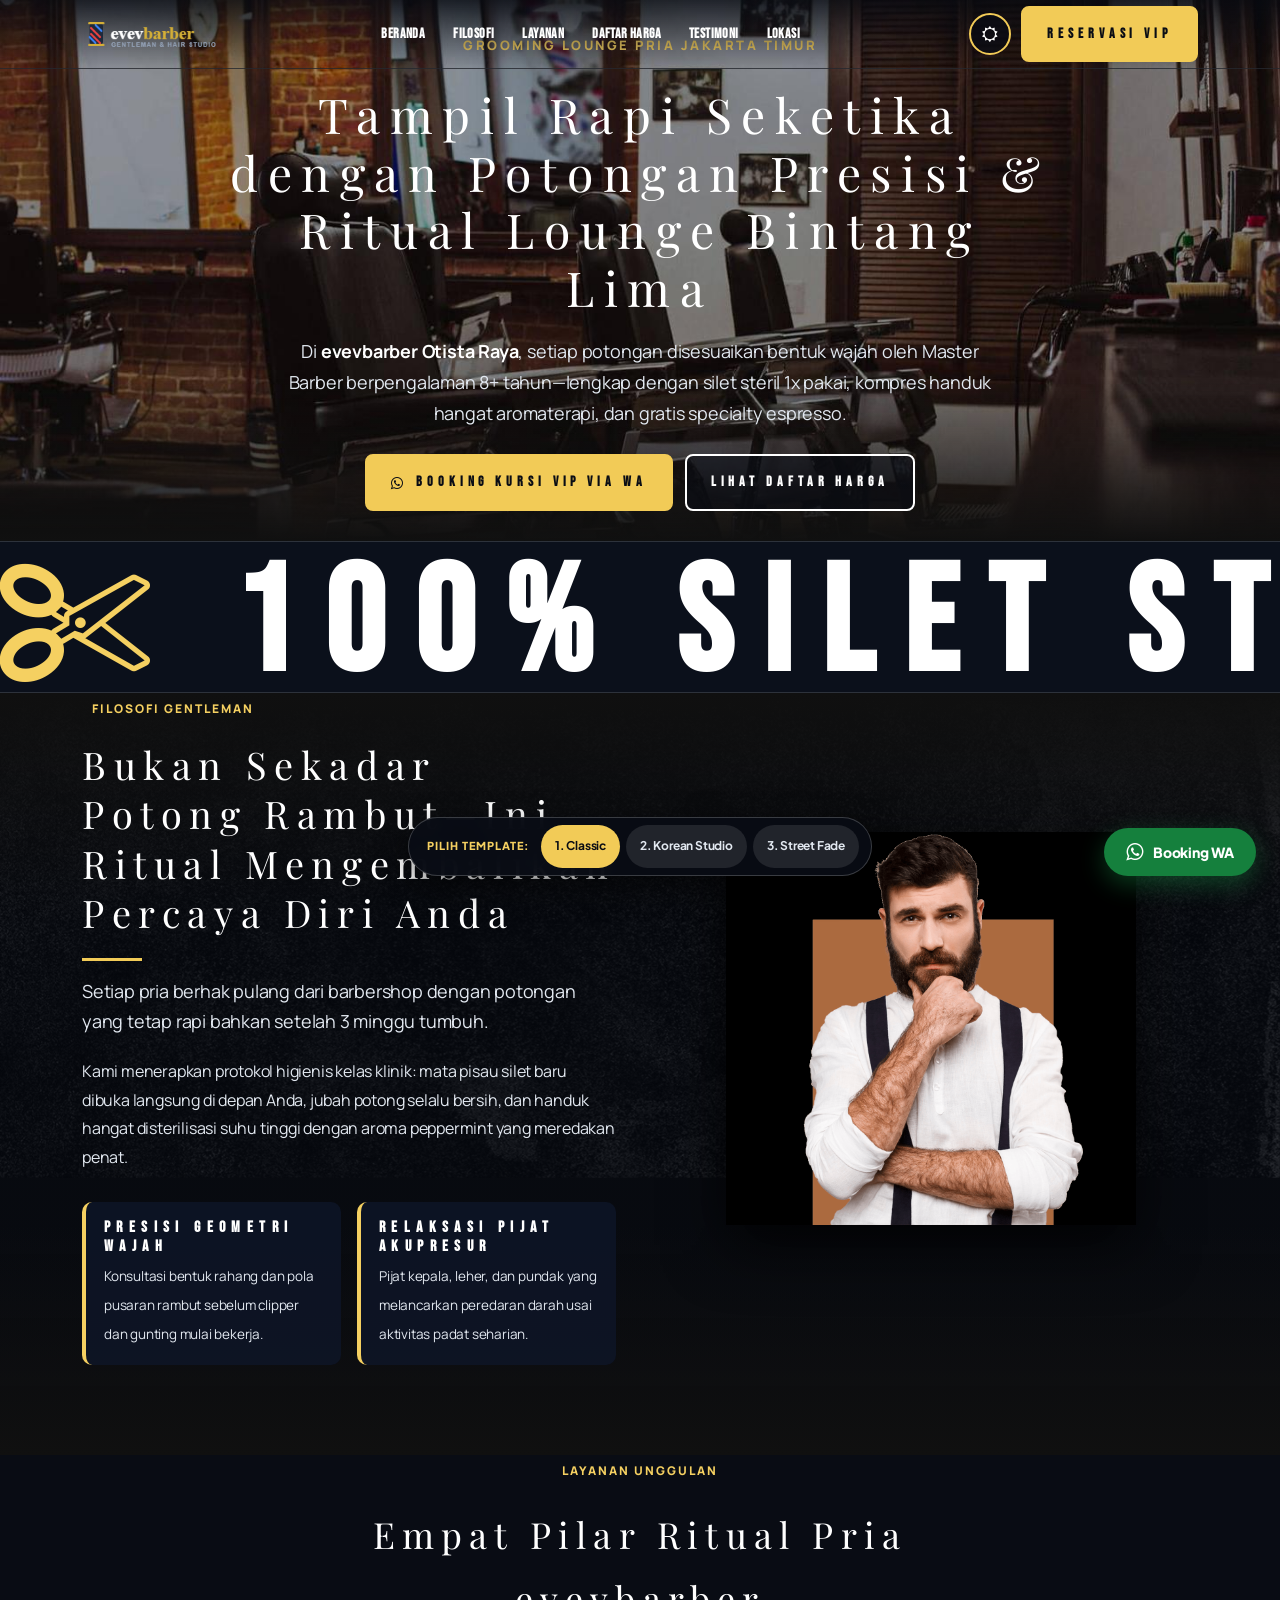
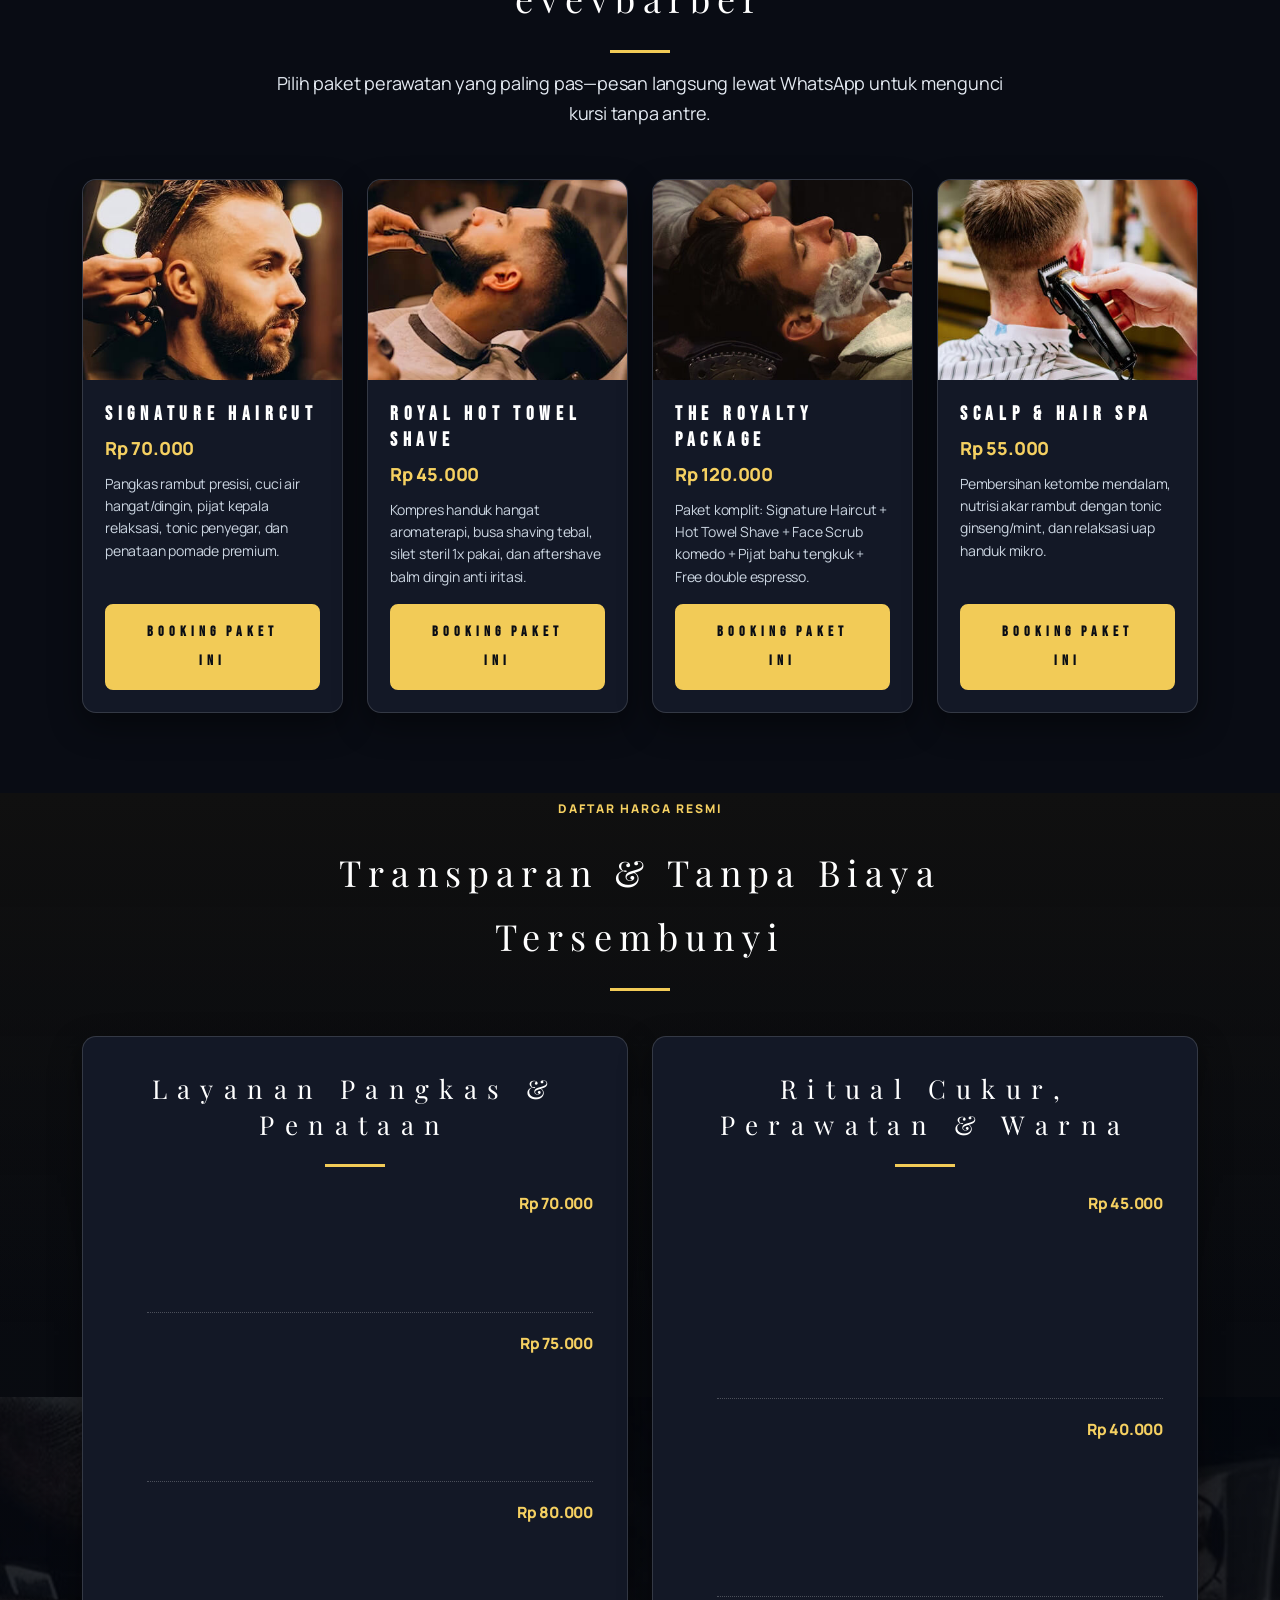
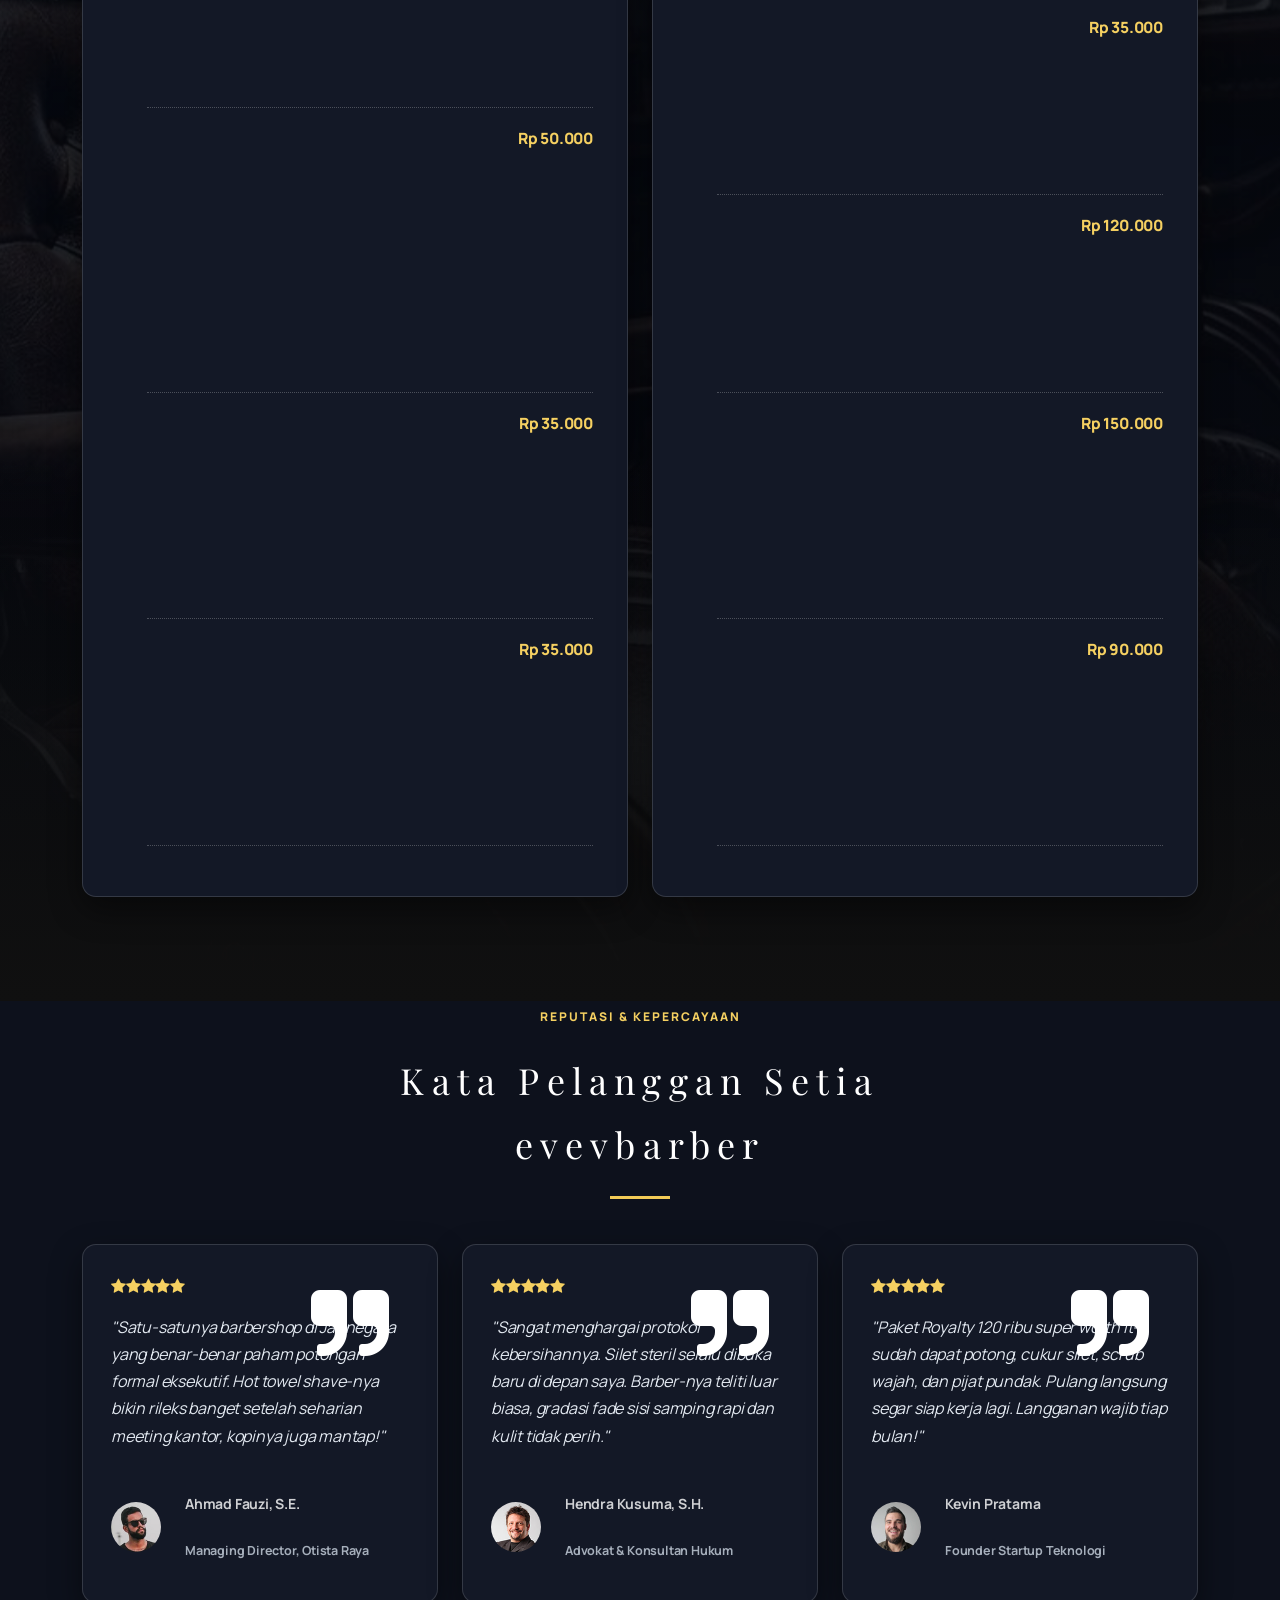
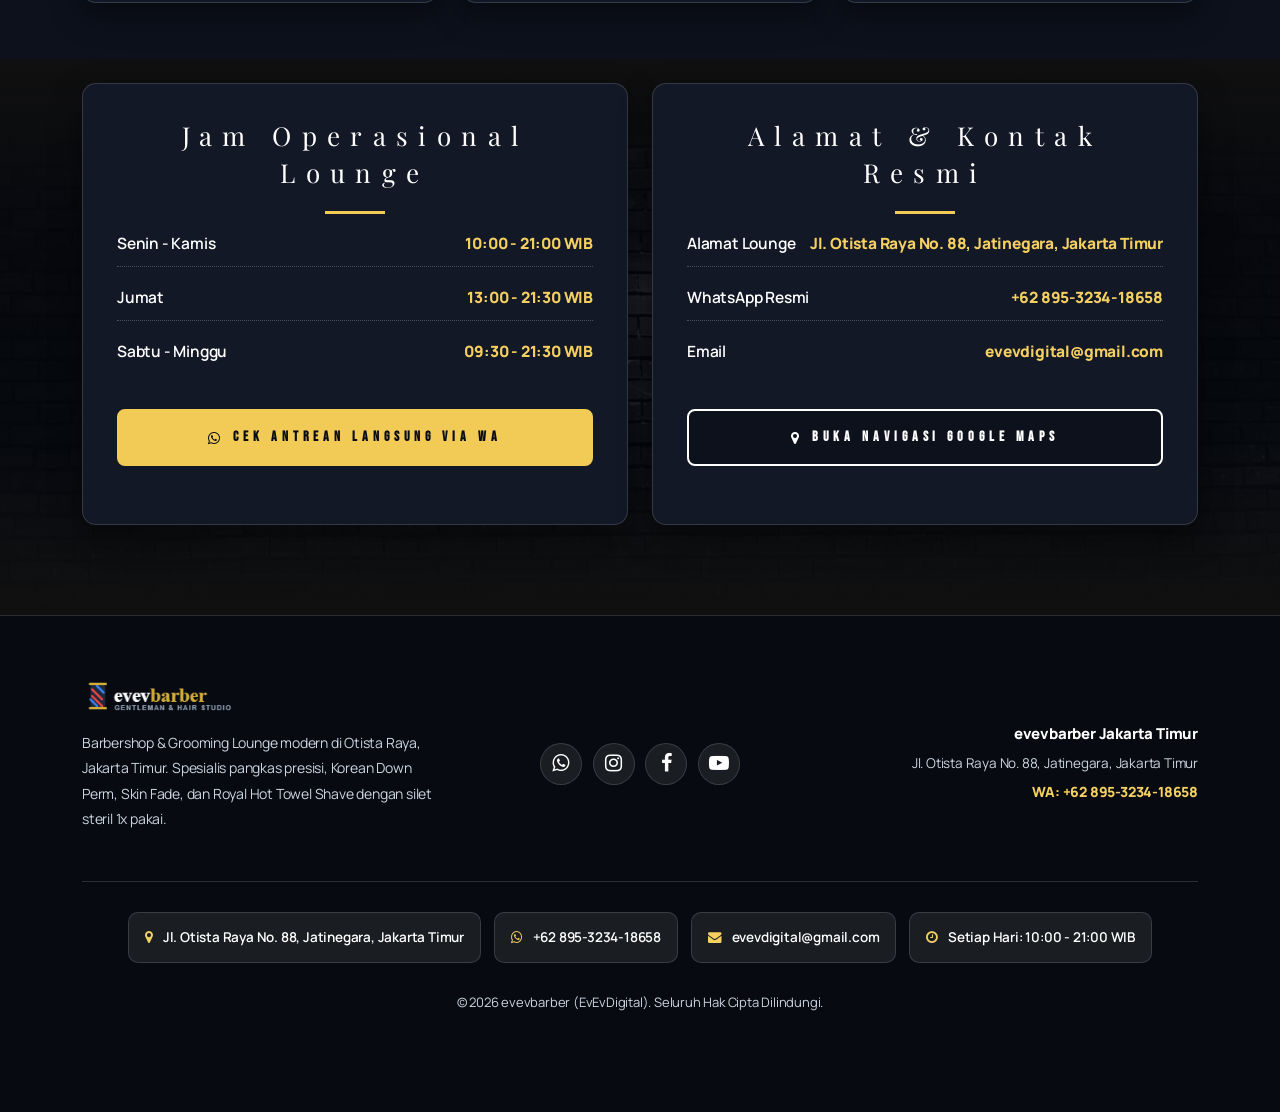
==== commit 40e7dfec: "feat(barbershop): implement comprehensive Gemini Neon upgrade for theme, responsive, and profiling" ====
--- a/template-1.html
+++ b/template-1.html
@@ -1,576 +1,520 @@
-<!DOCTYPE html>
-<html lang="id">
-
-<head>
-    <meta charset="utf-8">
-    <title>evevbarber - Classic Gentleman Barbershop & Grooming Lounge Jakarta Timur</title>
-    <link rel="icon" href="images/icon.png" type="image/gif" sizes="16x16">
-    <meta content="width=device-width, initial-scale=1.0" name="viewport">
-    <meta content="Barbershop premium di Jakarta Timur dengan pangkas presisi, cukur silet steril, hot towel, dan styling modern." name="description">
-    <meta content="barbershop jakarta timur, potong rambut pria otista, fade haircut, korean hair salon, beard shave" name="keywords">
-    <meta content="EvEvDigital" name="author">
-
-    <!-- CSS Files -->
-    <link href="css/bootstrap.min.css" rel="stylesheet" type="text/css" id="bootstrap">
-    <link href="css/mdb.min.css" rel="stylesheet" type="text/css">
-    <link href="css/plugins.css" rel="stylesheet" type="text/css">
-    <link href="css/style.css" rel="stylesheet" type="text/css">
-    <link href="css/coloring.css" rel="stylesheet" type="text/css">
-    <link href="css/theme-toggle.css" rel="stylesheet" type="text/css">
-
-    <!-- Fonts -->
-    <link rel="preconnect" href="https://fonts.googleapis.com">
-    <link rel="preconnect" href="https://fonts.gstatic.com" crossorigin>
-    <link href="https://fonts.googleapis.com/css2?family=Plus+Jakarta+Sans:wght@400;500;600;700;800&family=Playfair+Display:ital,wght@0,600;0,700;1,600&family=Oswald:wght@500;600;700&display=swap" rel="stylesheet">
-
-    <!-- Custom Theme Color Override -->
-    <style>
-        :root {
-            --primary-color: #D4AF37;
-            --primary-color-rgb: #D4AF37;
-        }
-        .id-color { color: #D4AF37 !important; }
-        .btn-main, a.btn-main { background-color: #D4AF37; color: #111; font-weight: 700; border-radius: 4px; padding: 12px 26px; text-decoration: none; display: inline-block; transition: all 0.3s; }
-        .btn-main:hover, a.btn-main:hover { background-color: #fff; color: #111; }
-        .btn-line, a.btn-line { border: 2px solid #D4AF37; color: #fff; font-weight: 700; border-radius: 4px; padding: 10px 24px; text-decoration: none; display: inline-block; transition: all 0.3s; }
-        .btn-line:hover, a.btn-line:hover { background-color: #D4AF37; color: #111; }
-        .de-separator { background: #D4AF37; height: 3px; width: 60px; margin: 15px auto; }
-        .d-sch-table { background: rgba(18, 18, 18, 0.9); border: 1px solid rgba(255,255,255,0.08); padding: 40px; border-radius: 8px; margin-bottom: 30px; }
-        .sc-wrap { margin-top: 25px; }
-        .def-list-dots dl { display: flex; justify-content: space-between; align-items: baseline; margin-bottom: 18px; border-bottom: 1px dotted rgba(255,255,255,0.15); padding-bottom: 6px; }
-        .def-list-dots dt { font-weight: 600; font-size: 16px; color: #fff; }
-        .def-list-dots dd { font-weight: 700; font-size: 16px; color: #D4AF37; margin: 0; }
-        .footer-credential-box { padding: 25px 0; border-top: 1px solid rgba(255,255,255,0.08); margin-top: 30px; font-size: 14px; color: #94a3b8; }
-        .credential-pill { background: rgba(255,255,255,0.05); border: 1px solid rgba(255,255,255,0.1); padding: 10px 18px; border-radius: 8px; display: inline-flex; align-items: center; gap: 10px; margin: 5px; }
-    </style>
-</head>
-<body class="dark-scheme">
-<div id="wrapper">
-
-        <!-- header begin -->
-        <header class="transparent">
-            <div class="container">
-                <div class="row">
-                    <div class="col-md-12">
-                        <div class="de-flex sm-pt10">
-                            <div class="de-flex-col">
-                                <div class="de-flex-col">
-                                    <!-- logo begin -->
-                                    <div id="logo">
-                                        <a href="template-1.html">
-                                            <img class="logo-main" src="images/logo.png" alt="evevbarber" style="max-height: 40px;">
-                                            <img class="logo-mobile" src="images/logo-mobile.png" alt="evevbarber" style="max-height: 35px;">
-                                        </a>
-                                    </div>
-                                    <!-- logo close -->
-                                </div>
-                            </div>
-                            <div class="de-flex-col header-col-mid">
-                                <ul id="mainmenu">
-                                    <li><a href="#hero">Beranda</a></li>
-                                    <li><a href="#about">Filosofi</a></li>
-                                    <li><a href="#services">Layanan</a></li>
-                                    <li><a href="#pricing">Daftar Harga</a></li>
-                                    <li><a href="#testimonials">Testimoni</a></li>
-                                    <li><a href="#location">Lokasi</a></li>
-                                </ul>
-                            </div>
-                            <div class="de-flex-col">
-                                <div class="menu_side_area">
-                                    <button id="theme-toggle" class="theme-toggle-btn" type="button" title="Ganti Mode Gelap/Terang" aria-label="Toggle Theme">
-                                        <i class="fa fa-sun-o"></i>
-                                    </button>
-                                    <a href="https://wa.me/62895323418658?text=Halo%20evevbarber,%20saya%20ingin%20booking%20kursi%20VIP" target="_blank" class="btn-main">Reservasi VIP</a>
-                                    <span id="menu-btn"></span>
-                                </div>
-                            </div>
-                        </div>
-                    </div>
-                </div>
-            </div>
-        </header>
-        <!-- header close -->
-    
-        <div class="no-bottom no-top" id="content">
-            <div id="top"></div>
-
-            <!-- Hero Section Begin -->
-            <section id="hero" class="no-top no-bottom carousel slide text-light carousel-fade" data-mdb-ride="carousel">
-                <div class="carousel-inner">
-                    <div class="carousel-item active jarallax" data-video-src="">
-                        <img src="images/background/4.jpg" class="jarallax-img" alt="Barbershop Lounge">
-                        <div class="container relative z1000">
-                            <div class="row align-items-center justify-content-center text-center">
-                                <div class="col-lg-9">
-                                    <div class="spacer-single"></div>
-                                    <span class="p-title wow fadeInDown" style="color: #D4AF37; letter-spacing: 3px; font-weight: 700; font-size: 13px;">RITUAL GROOMING PRIA EKSEKUTIF</span>
-                                    <div class="spacer-10"></div>
-                                    <h1 class="wow fadeInUp" data-wow-delay=".2s" style="font-family: 'Playfair Display', serif; font-size: 48px; line-height: 1.2;">Filosofi Cukur Klasik &amp; Kenyamanan Lounge Bintang Lima</h1>
-                                    <p class="lead wow fadeInUp" data-wow-delay=".3s" style="color: #e2e8f0; max-width: 720px; margin: 0 auto 25px;">Barbershop premium untuk pria berkelas di Otista Raya, Jakarta Timur. Menghadirkan pangkas presisi proporsional, ritual handuk hangat aromaterapi, silet steril sekali pakai, dan seduhan specialty espresso gratis.</p>
-                                    <div class="spacer-10"></div>
-                                    <div class="wow fadeInUp" data-wow-delay=".4s">
-                                        <a href="https://wa.me/62895323418658?text=Halo%20evevbarber,%20saya%20ingin%20booking%20kursi%20VIP" target="_blank" class="btn-main">Booking Kursi VIP</a>
-                                        &nbsp;
-                                        <a href="#pricing" class="btn-line">Lihat Menu Layanan</a>
-                                    </div>
-                                    <div class="spacer-single"></div>
-                                </div>
-                            </div>
-                        </div>
-                        <div class="de-gradient-edge-bottom"></div>
-                    </div>
-
-                    <div class="carousel-item jarallax" data-video-src="">
-                        <img src="images/background/2.jpg" class="jarallax-img" alt="Ritual Cukur">
-                        <div class="container relative z1000">
-                            <div class="row align-items-center justify-content-center text-center">
-                                <div class="col-lg-9">
-                                    <div class="spacer-single"></div>
-                                    <span class="p-title" style="color: #D4AF37; letter-spacing: 3px; font-weight: 700; font-size: 13px;">STANDAR PRESTISE &amp; HIGIENIS</span>
-                                    <div class="spacer-10"></div>
-                                    <h1 style="font-family: 'Playfair Display', serif; font-size: 48px; line-height: 1.2;">Pangkas Presisi, Hot Towel Shave &amp; Relaksasi Sempurna</h1>
-                                    <p class="lead" style="color: #e2e8f0; max-width: 720px; margin: 0 auto 25px;">Setiap helai rambut dipotong dengan ketelitian tinggi oleh Master Barber berpengalaman lebih dari 8 tahun. Rasakan sensasi relaksasi pijat tengkuk dan kesegaran aftershave balm impor.</p>
-                                    <div class="spacer-10"></div>
-                                    <div>
-                                        <a href="https://wa.me/62895323418658?text=Halo%20evevbarber,%20saya%20ingin%20konsultasi%20model%20rambut" target="_blank" class="btn-main">Konsultasi Barber WA</a>
-                                        &nbsp;
-                                        <a href="#about" class="btn-line">Cerita Kami</a>
-                                    </div>
-                                    <div class="spacer-single"></div>
-                                </div>
-                            </div>
-                        </div>
-                        <div class="de-gradient-edge-bottom"></div>
-                    </div>
-                </div>
-                <button class="carousel-control-prev" type="button" data-mdb-target="#hero" data-mdb-slide="prev">
-                    <span class="carousel-control-prev-icon" aria-hidden="true"></span>
-                    <span class="visually-hidden">Sebelumnya</span>
-                </button>
-                <button class="carousel-control-next" type="button" data-mdb-target="#hero" data-mdb-slide="next">
-                    <span class="carousel-control-next-icon" aria-hidden="true"></span>
-                    <span class="visually-hidden">Selanjutnya</span>
-                </button>
-            </section>
-            <!-- Hero Section Close -->
-
-            <!-- Marquee Section -->
-            <section aria-label="section" class="no-top no-bottom" style="background: #0f172a; border-top: 1px solid rgba(255,255,255,0.08); border-bottom: 1px solid rgba(255,255,255,0.08);">
-                <div class="wow fadeInRight d-flex">
-                    <div class="de-marquee-list wow">
-                        <div class="d-item">
-                            <span class="d-item-txt"><i class="fa fa-scissors id-color"></i> 100% SILET STERIL 1X PAKAI</span>
-                            <span class="d-item-display">
-                                <i class="d-item-dot"></i>
-                            </span>
-                            <span class="d-item-txt"><i class="fa fa-star id-color"></i> MASTER BARBER BERSERTIFIKAT</span>
-                            <span class="d-item-display">
-                                <i class="d-item-dot"></i>
-                            </span>
-                            <span class="d-item-txt"><i class="fa fa-coffee id-color"></i> FREE SPECIALTY ESPRESSO</span>
-                            <span class="d-item-display">
-                                <i class="d-item-dot"></i>
-                            </span>
-                            <span class="d-item-txt"><i class="fa fa-certificate id-color"></i> HOT TOWEL AROMATERAPI</span>
-                            <span class="d-item-display">
-                                <i class="d-item-dot"></i>
-                            </span>
-                            <span class="d-item-txt"><i class="fa fa-check id-color"></i> EXECUTIVE LOUNGE BER-AC DINGIN</span>
-                            <span class="d-item-display">
-                                <i class="d-item-dot"></i>
-                            </span>
-                            <span class="d-item-txt"><i class="fa fa-trophy id-color"></i> PREMIUM POMADE STYLING</span>
-                            <span class="d-item-display">
-                                <i class="d-item-dot"></i>
-                            </span>
-                        </div>
-                    </div>
-                </div>
-            </section>
-
-            <!-- About / Philosophy Section -->
-            <section id="about" class="no-top jarallax" style="padding: 90px 0;">
-                <div class="de-gradient-edge-top"></div>
-                <img src="images/background/7.jpg" class="jarallax-img" alt="Executive Lounge">
-                <div class="container relative z1000">
-                    <div class="row gx-5 align-items-center">
-                        <div class="col-lg-6" data-jarallax-element="-30">
-                            <span class="p-title" style="color: #D4AF37; font-weight: 700; letter-spacing: 2px;">FILOSOFI GENTLEMAN</span>
-                            <h2 style="font-family: 'Playfair Display', serif; font-size: 38px; line-height: 1.3;">Tradisi Cukur Pria Klasik dengan Standar Kebersihan Medis &amp; Kenyamanan Tertinggi</h2>
-                            <div class="de-separator" style="margin-left: 0;"></div>
-                            <p class="lead" style="color: #cbd5e1;">Di <strong>evevbarber</strong>, pangkas rambut bukan sekadar memotong panjang helai, melainkan sebuah ritual restorasi diri pria yang mengembalikan ketenangan dan rasa percaya diri prima.</p>
-                            <p style="color: #94a3b8;">Setiap pelanggan disambut di ruang lounge ber-AC dingin dengan sofa kulit nyaman dan seduhan espresso gratis. Kami memberlakukan protokol kebersihan tanpa kompromi: mata pisau silet baru selalu dibuka langsung di depan Anda, jubah potong steril, serta handuk hangat yang disterilisasi suhu tinggi dengan minyak aromaterapi peppermint yang menenangkan.</p>
-                            <div class="spacer-10"></div>
-                            <div class="row g-3">
-                                <div class="col-sm-6">
-                                    <div style="background: rgba(255,255,255,0.04); border-left: 3px solid #D4AF37; padding: 15px;">
-                                        <h5 style="color: #fff; margin-bottom: 5px;">Presisi Geometri Wajah</h5>
-                                        <p style="font-size: 13px; color: #94a3b8; margin: 0;">Konsultasi mendalam struktur tulang rahang dan pola pusaran rambut sebelum gunting bekerja.</p>
-                                    </div>
-                                </div>
-                                <div class="col-sm-6">
-                                    <div style="background: rgba(255,255,255,0.04); border-left: 3px solid #D4AF37; padding: 15px;">
-                                        <h5 style="color: #fff; margin-bottom: 5px;">Relaksasi Pijat Kepala</h5>
-                                        <p style="font-size: 13px; color: #94a3b8; margin: 0;">Pijat akupresur leher dan pundak untuk melancarkan sirkulasi darah setelah hari kerja yang padat.</p>
-                                    </div>
-                                </div>
-                            </div>
-                        </div>
-                        <div class="col-lg-6 text-center" data-jarallax-element="-10">
-                            <div class="de-box-a">
-                                <div class="d-image">
-                                    <img src="images/misc/man.png" alt="Gentleman Barbershop" style="max-height: 520px; filter: drop-shadow(0 20px 30px rgba(0,0,0,0.8));">
-                                </div>
-                            </div>
-                        </div>
-                    </div>
-                </div>
-                <div class="de-gradient-edge-bottom"></div>
-            </section>
-
-            <!-- Core Services Grid -->
-            <section id="services" class="no-top" style="padding: 80px 0;">
-                <div class="container">
-                    <div class="row">
-                        <div class="col-lg-8 offset-lg-2 text-center">
-                            <span class="p-title" style="color: #D4AF37; font-weight: 700; letter-spacing: 2px;">LAYANAN UTAMA</span>
-                            <h2 style="font-family: 'Playfair Display', serif; font-size: 36px;">Empat Pilar Ritual Pria evevbarber</h2>
-                            <div class="de-separator"></div>
-                            <p class="lead" style="color: #94a3b8;">Kombinasi keterampilan teknik tinggi, produk pomade &amp; tonic premium, serta kenyamanan tak tertandingi.</p>
-                            <div class="spacer-single"></div>
-                        </div>
-                    </div>
-
-                    <div class="row g-4">
-                        <div class="col-lg-3 col-md-6">
-                            <div style="background: #141721; border: 1px solid rgba(255,255,255,0.08); border-radius: 8px; overflow: hidden; height: 100%; transition: transform 0.3s;" onmouseover="this.style.transform='translateY(-6px)'" onmouseout="this.style.transform='none'">
-                                <img src="images/services/1.jpg" class="img-fluid" alt="Signature Haircut" style="height: 200px; width: 100%; object-fit: cover;">
-                                <div style="padding: 24px;">
-                                    <h4 style="color: #fff; font-size: 19px; margin-bottom: 8px;">Signature Haircut</h4>
-                                    <span style="color: #D4AF37; font-weight: 800; font-size: 18px; display: block; margin-bottom: 12px;">Rp 70.000</span>
-                                    <p style="font-size: 14px; color: #94a3b8; line-height: 1.6;">Pangkas rambut presisi, cuci rambut air hangat/dingin, pijat kepala relaksasi, tonik penyegar, dan penataan pomade premium.</p>
-                                </div>
-                            </div>
-                        </div>
-
-                        <div class="col-lg-3 col-md-6">
-                            <div style="background: #141721; border: 1px solid rgba(255,255,255,0.08); border-radius: 8px; overflow: hidden; height: 100%; transition: transform 0.3s;" onmouseover="this.style.transform='translateY(-6px)'" onmouseout="this.style.transform='none'">
-                                <img src="images/services/2.jpg" class="img-fluid" alt="Hot Towel Shave" style="height: 200px; width: 100%; object-fit: cover;">
-                                <div style="padding: 24px;">
-                                    <h4 style="color: #fff; font-size: 19px; margin-bottom: 8px;">Royal Hot Towel Shave</h4>
-                                    <span style="color: #D4AF37; font-weight: 800; font-size: 18px; display: block; margin-bottom: 12px;">Rp 45.000</span>
-                                    <p style="font-size: 14px; color: #94a3b8; line-height: 1.6;">Handuk hangat aromaterapi membuka pori-pori, busa shaving krim tebal, silet steril 1x pakai, dan aftershave dingin anti iritasi.</p>
-                                </div>
-                            </div>
-                        </div>
-
-                        <div class="col-lg-3 col-md-6">
-                            <div style="background: #141721; border: 1px solid rgba(255,255,255,0.08); border-radius: 8px; overflow: hidden; height: 100%; transition: transform 0.3s;" onmouseover="this.style.transform='translateY(-6px)'" onmouseout="this.style.transform='none'">
-                                <img src="images/services/3.jpg" class="img-fluid" alt="Royalty Full Package" style="height: 200px; width: 100%; object-fit: cover;">
-                                <div style="padding: 24px;">
-                                    <h4 style="color: #fff; font-size: 19px; margin-bottom: 8px;">The Royalty Package</h4>
-                                    <span style="color: #D4AF37; font-weight: 800; font-size: 18px; display: block; margin-bottom: 12px;">Rp 120.000</span>
-                                    <p style="font-size: 14px; color: #94a3b8; line-height: 1.6;">Paket komplit: Signature Haircut + Hot Towel Shave + Face Scrub komedo + Pijat bahu tengkuk + Free double espresso kopi.</p>
-                                </div>
-                            </div>
-                        </div>
-
-                        <div class="col-lg-3 col-md-6">
-                            <div style="background: #141721; border: 1px solid rgba(255,255,255,0.08); border-radius: 8px; overflow: hidden; height: 100%; transition: transform 0.3s;" onmouseover="this.style.transform='translateY(-6px)'" onmouseout="this.style.transform='none'">
-                                <img src="images/services/4.jpg" class="img-fluid" alt="Scalp Treatment" style="height: 200px; width: 100%; object-fit: cover;">
-                                <div style="padding: 24px;">
-                                    <h4 style="color: #fff; font-size: 19px; margin-bottom: 8px;">Scalp &amp; Hair Spa</h4>
-                                    <span style="color: #D4AF37; font-weight: 800; font-size: 18px; display: block; margin-bottom: 12px;">Rp 55.000</span>
-                                    <p style="font-size: 14px; color: #94a3b8; line-height: 1.6;">Pembersihan ketombe mendalam, stimulasi akar rambut dengan tonic gingseng/mint, dan relaksasi uap handuk mikro.</p>
-                                </div>
-                            </div>
-                        </div>
-                    </div>
-                </div>
-            </section>
-
-            <!-- Pricing Table Section -->
-            <section id="pricing" class="no-top jarallax" style="padding: 80px 0;">
-                <div class="de-gradient-edge-top"></div>
-                <img src="images/background/2.jpg" class="jarallax-img" alt="Menu Harga">
-                <div class="container relative z1000">
-                    <div class="row">
-                        <div class="col-lg-8 offset-lg-2 text-center">
-                            <span class="p-title" style="color: #D4AF37; font-weight: 700; letter-spacing: 2px;">DAFTAR HARGA RESMI</span>
-                            <h2 style="font-family: 'Playfair Display', serif; font-size: 36px;">Transparan &amp; Tanpa Biaya Tersembunyi</h2>
-                            <div class="de-separator"></div>
-                            <div class="spacer-single"></div>
-                        </div>
-                    </div>
-
-                    <div class="row">
-                        <div class="col-lg-6">
-                            <div class="d-sch-table">
-                                <h3 class="text-center" style="font-family: 'Playfair Display', serif; color: #D4AF37;">Layanan Pangkas &amp; Penataan</h3>
-                                <div class="de-separator"></div>
-                                <div class="sc-wrap">
-                                    <div class="def-list-dots">
-                                        <dl>
-                                            <dt><span>Gentleman Signature Haircut</span></dt>
-                                            <dd>Rp 70.000</dd>
-                                        </dl>
-                                        <dl>
-                                            <dt><span>Scissors Classic Textured Cut</span></dt>
-                                            <dd>Rp 75.000</dd>
-                                        </dl>
-                                        <dl>
-                                            <dt><span>High / Low Skin Fade Precision</span></dt>
-                                            <dd>Rp 80.000</dd>
-                                        </dl>
-                                        <dl>
-                                            <dt><span>Junior Haircut (Anak Usia 3 - 10 Thn)</span></dt>
-                                            <dd>Rp 50.000</dd>
-                                        </dl>
-                                        <dl>
-                                            <dt><span>Hair Tattoo &amp; Custom Razor Line</span></dt>
-                                            <dd>Rp 35.000</dd>
-                                        </dl>
-                                        <dl>
-                                            <dt><span>Wash, Blow Dry &amp; Pomade Styling</span></dt>
-                                            <dd>Rp 35.000</dd>
-                                        </dl>
-                                    </div>
-                                </div>
-                            </div>
-                        </div>
-
-                        <div class="col-lg-6">
-                            <div class="d-sch-table">
-                                <h3 class="text-center" style="font-family: 'Playfair Display', serif; color: #D4AF37;">Ritual Cukur, Perawatan &amp; Warna</h3>
-                                <div class="de-separator"></div>
-                                <div class="sc-wrap">
-                                    <div class="def-list-dots">
-                                        <dl>
-                                            <dt><span>Royal Hot Towel Shave Silet Steril</span></dt>
-                                            <dd>Rp 45.000</dd>
-                                        </dl>
-                                        <dl>
-                                            <dt><span>Beard Trimming &amp; Mustache Sculpting</span></dt>
-                                            <dd>Rp 40.000</dd>
-                                        </dl>
-                                        <dl>
-                                            <dt><span>Black Mask Charcoal Angkat Komedo</span></dt>
-                                            <dd>Rp 35.000</dd>
-                                        </dl>
-                                        <dl>
-                                            <dt><span>The Royalty Full Grooming Package</span></dt>
-                                            <dd>Rp 120.000</dd>
-                                        </dl>
-                                        <dl>
-                                            <dt><span>Hair Bleaching &amp; Ash Grey Tone</span></dt>
-                                            <dd>Rp 150.000</dd>
-                                        </dl>
-                                        <dl>
-                                            <dt><span>Grey Blending / Tutup Uban Pria Alami</span></dt>
-                                            <dd>Rp 90.000</dd>
-                                        </dl>
-                                    </div>
-                                </div>
-                            </div>
-                        </div>
-                    </div>
-                </div>
-                <div class="de-gradient-edge-bottom"></div>
-            </section>
-
-            <!-- Testimonials Section -->
-            <section id="testimonials" class="no-top" style="padding: 80px 0;">
-                <div class="container">
-                    <div class="row">
-                        <div class="col-lg-8 offset-lg-2 text-center">
-                            <span class="p-title" style="color: #D4AF37; font-weight: 700; letter-spacing: 2px;">REPUTASI &amp; KEPERCAYAAN</span>
-                            <h2 style="font-family: 'Playfair Display', serif; font-size: 36px;">Kata Pelanggan Setia evevbarber</h2>
-                            <div class="de-separator"></div>
-                            <div class="spacer-single"></div>
-                        </div>
-                    </div>
-
-                    <div class="row g-4">
-                        <div class="col-lg-4 col-md-6">
-                            <div class="de_testi" style="background: #141721; border: 1px solid rgba(255,255,255,0.08); border-radius: 8px; padding: 30px;">
-                                <blockquote style="margin: 0; padding: 0; border: none;">
-                                    <div style="color: #D4AF37; margin-bottom: 15px;">
-                                        <i class="fa fa-star"></i><i class="fa fa-star"></i><i class="fa fa-star"></i><i class="fa fa-star"></i><i class="fa fa-star"></i>
-                                    </div>
-                                    <p style="color: #cbd5e1; font-style: italic; line-height: 1.7;">"Satu-satunya barbershop di Jatinegara yang beneran ngerti potongan rambut formal eksekutif. Hot towel shavenya bikin rileks banget setelah seharian meeting kantor. Kopinya juga enak!"</p>
-                                    <div class="de_testi_by" style="display: flex; align-items: center; gap: 15px; margin-top: 20px;">
-                                        <img alt="Ahmad Fauzi" class="rounded-circle" src="images/people/1.jpg" style="width: 50px; height: 50px; object-fit: cover;">
-                                        <div>
-                                            <span style="font-weight: 700; color: #fff; display: block;">Ahmad Fauzi, S.E.</span>
-                                            <span style="font-size: 12px; color: #94a3b8;">Managing Director, Otista Raya</span>
-                                        </div>
-                                    </div>
-                                </blockquote>
-                            </div>
-                        </div>
-
-                        <div class="col-lg-4 col-md-6">
-                            <div class="de_testi" style="background: #141721; border: 1px solid rgba(255,255,255,0.08); border-radius: 8px; padding: 30px;">
-                                <blockquote style="margin: 0; padding: 0; border: none;">
-                                    <div style="color: #D4AF37; margin-bottom: 15px;">
-                                        <i class="fa fa-star"></i><i class="fa fa-star"></i><i class="fa fa-star"></i><i class="fa fa-star"></i><i class="fa fa-star"></i>
-                                    </div>
-                                    <p style="color: #cbd5e1; font-style: italic; line-height: 1.7;">"Saya sangat menghargai protokol kebersihannya. Silet steril selalu dibuka baru di depan saya. Barbernnya teliti luar biasa, gradasi fade sisi samping super rapi dan tidak perih."</p>
-                                    <div class="de_testi_by" style="display: flex; align-items: center; gap: 15px; margin-top: 20px;">
-                                        <img alt="Hendra Kusuma" class="rounded-circle" src="images/people/2.jpg" style="width: 50px; height: 50px; object-fit: cover;">
-                                        <div>
-                                            <span style="font-weight: 700; color: #fff; display: block;">Hendra Kusuma, S.H.</span>
-                                            <span style="font-size: 12px; color: #94a3b8;">Advokat &amp; Konsultan Hukum</span>
-                                        </div>
-                                    </div>
-                                </blockquote>
-                            </div>
-                        </div>
-
-                        <div class="col-lg-4 col-md-6">
-                            <div class="de_testi" style="background: #141721; border: 1px solid rgba(255,255,255,0.08); border-radius: 8px; padding: 30px;">
-                                <blockquote style="margin: 0; padding: 0; border: none;">
-                                    <div style="color: #D4AF37; margin-bottom: 15px;">
-                                        <i class="fa fa-star"></i><i class="fa fa-star"></i><i class="fa fa-star"></i><i class="fa fa-star"></i><i class="fa fa-star"></i>
-                                    </div>
-                                    <p style="color: #cbd5e1; font-style: italic; line-height: 1.7;">"Paket Royalty-nya worth it banget 120 ribu udah dapet potong, cukur silet, scrub wajah sama pijat leher pundak. Pulang-pulang langsung segar siap kerja lagi. Sangat direkomendasikan!"</p>
-                                    <div class="de_testi_by" style="display: flex; align-items: center; gap: 15px; margin-top: 20px;">
-                                        <img alt="Kevin Pratama" class="rounded-circle" src="images/people/3.jpg" style="width: 50px; height: 50px; object-fit: cover;">
-                                        <div>
-                                            <span style="font-weight: 700; color: #fff; display: block;">Kevin Pratama</span>
-                                            <span style="font-size: 12px; color: #94a3b8;">Founder Startup Teknologi</span>
-                                        </div>
-                                    </div>
-                                </blockquote>
-                            </div>
-                        </div>
-                    </div>
-                </div>
-            </section>
-
-            <!-- Hours & Location Section -->
-            <section id="location" class="jarallax no-top" style="padding: 90px 0;">
-                <div class="de-gradient-edge-top"></div>
-                <img src="images/background/1.jpg" class="jarallax-img" alt="Lokasi Barbershop">
-                <div class="container relative z1000">
-                    <div class="row gx-5">
-                        <div class="col-lg-6 text-center" data-jarallax-element="-30">
-                            <div class="d-sch-table">
-                                <h3 style="font-family: 'Playfair Display', serif; color: #D4AF37;">Jam Operasional Lounge</h3>
-                                <div class="de-separator"></div>
-                                <div class="d-col" style="display: flex; justify-content: space-between; padding: 12px 0; border-bottom: 1px dotted rgba(255,255,255,0.15);">
-                                    <div style="font-weight: 600; color: #fff;">Senin - Kamis</div>
-                                    <div class="id-color" style="font-weight: 700;">10:00 - 21:00 WIB</div>
-                                </div>
-                                <div class="d-col" style="display: flex; justify-content: space-between; padding: 12px 0; border-bottom: 1px dotted rgba(255,255,255,0.15);">
-                                    <div style="font-weight: 600; color: #fff;">Jumat</div>
-                                    <div class="id-color" style="font-weight: 700;">13:00 - 21:30 WIB</div>
-                                </div>
-                                <div class="d-col" style="display: flex; justify-content: space-between; padding: 12px 0;">
-                                    <div style="font-weight: 600; color: #fff;">Sabtu - Minggu</div>
-                                    <div class="id-color" style="font-weight: 700;">09:30 - 21:30 WIB</div>
-                                </div>
-                                <div class="spacer-20"></div>
-                                <a href="https://wa.me/62895323418658?text=Halo%20evevbarber,%20saya%20ingin%20tanya%20antrean%20hari%20ini" target="_blank" class="btn-main w-100">Cek Antrean Langsung via WhatsApp</a>
-                            </div>
-                        </div>
-
-                        <div class="col-lg-6 text-center" data-jarallax-element="-50">
-                            <div class="d-sch-table">
-                                <h3 style="font-family: 'Playfair Display', serif; color: #D4AF37;">Alamat &amp; Kontak</h3>
-                                <div class="de-separator"></div>
-                                <div class="d-col" style="display: flex; justify-content: space-between; padding: 12px 0; border-bottom: 1px dotted rgba(255,255,255,0.15);">
-                                    <div style="font-weight: 600; color: #fff;">Alamat Lounge</div>
-                                    <div class="id-color" style="font-weight: 700; text-align: right;">Jl. Otista Raya No. 88, Jatinegara, Jakarta Timur</div>
-                                </div>
-                                <div class="d-col" style="display: flex; justify-content: space-between; padding: 12px 0; border-bottom: 1px dotted rgba(255,255,255,0.15);">
-                                    <div style="font-weight: 600; color: #fff;">WhatsApp Resmi</div>
-                                    <div class="id-color" style="font-weight: 700;">0895-3234-18658</div>
-                                </div>
-                                <div class="d-col" style="display: flex; justify-content: space-between; padding: 12px 0;">
-                                    <div style="font-weight: 600; color: #fff;">Email Korespondensi</div>
-                                    <div class="id-color" style="font-weight: 700;">evevdigital@gmail.com</div>
-                                </div>
-                                <div class="spacer-20"></div>
-                                <a href="https://maps.google.com/?q=Jl.+Otista+Raya+No.+88+Jatinegara+Jakarta+Timur" target="_blank" class="btn-line w-100">Buka Navigasi Google Maps</a>
-                            </div>
-                        </div>
-                    </div>
-                </div>
-                <div class="de-gradient-edge-bottom"></div>
-            </section>
-        </div>
-    
-        <!-- footer begin -->
-        <footer style="background: #0b0f19; padding: 60px 0 30px; border-top: 1px solid rgba(255,255,255,0.08);">
-            <div class="container">
-                <div class="row g-4 align-items-center">
-                    <div class="col-lg-4 text-lg-start text-center">
-                        <img src="images/logo.png" alt="evevbarber" style="max-height: 42px;">
-                        <p style="color: #94a3b8; font-size: 13.5px; margin-top: 15px;">Barbershop eksklusif untuk ritual cukur klasik dan relaksasi pria berkelas di Jakarta Timur.</p>
-                    </div>
-                    <div class="col-lg-4 text-center">
-                        <div class="social-icons">
-                            <a href="https://wa.me/62895323418658" target="_blank"><i class="fa fa-whatsapp fa-lg"></i></a>
-                            <a href="#"><i class="fa fa-instagram fa-lg"></i></a>
-                            <a href="#"><i class="fa fa-facebook fa-lg"></i></a>
-                            <a href="#"><i class="fa fa-youtube-play fa-lg"></i></a>
-                        </div>
-                    </div>
-                    <div class="col-lg-4 text-lg-end text-center">
-                        <span style="color: #cbd5e1; font-size: 14px; font-weight: 600; display: block;">evevbarber Jakarta Timur</span>
-                        <span style="color: #94a3b8; font-size: 13px;">Jl. Otista Raya No. 88, Jatinegara</span><br>
-                        <span style="color: #D4AF37; font-size: 13px; font-weight: 700;">WA: 0895-3234-18658</span>
-                    </div>
-                </div>
-
-                <div class="footer-credential-box text-center">
-                    <div class="credential-pill">
-                        <i class="fa fa-map-marker id-color"></i>
-                        <span>Jl. Otista Raya No. 88, Jatinegara, Jakarta Timur</span>
-                    </div>
-                    <div class="credential-pill">
-                        <i class="fa fa-phone id-color"></i>
-                        <span>0895-3234-18658</span>
-                    </div>
-                    <div class="credential-pill">
-                        <i class="fa fa-envelope id-color"></i>
-                        <span>evevdigital@gmail.com</span>
-                    </div>
-                    <div class="credential-pill">
-                        <i class="fa fa-clock-o id-color"></i>
-                        <span>Buka Setiap Hari: 10:00 - 21:00 WIB</span>
-                    </div>
-                    <div style="margin-top: 20px; font-size: 13px; color: #64748b;">
-                        &copy; 2026 evevbarber (EvEvDigital). Seluruh Hak Cipta Dilindungi.
-                    </div>
-                </div>
-            </div>
-        </footer>
-        <!-- footer close -->
-    
-    </div>
-    <!-- Scripts -->
-    <script src="js/plugins.js"></script>
-    <script src="js/designesia.js"></script>
-    <script src="js/custom-marquee.js"></script>
-    <script src="js/profil-usaha.js"></script>
-    <script src="js/theme-toggle.js"></script>
-    
-<!-- Floating Template Switcher Bar -->
-<div id="evev-template-switcher" style="position: fixed; bottom: 25px; left: 50%; transform: translateX(-50%); z-index: 99999; background: rgba(15, 23, 42, 0.95); backdrop-filter: blur(12px); padding: 8px 14px; border-radius: 50px; box-shadow: 0 10px 30px rgba(0,0,0,0.5); border: 1px solid rgba(255,255,255,0.18); display: flex; align-items: center; gap: 8px; font-family: 'Plus Jakarta Sans', sans-serif;">
-    <span style="color: #D4AF37; font-size: 11px; font-weight: 800; text-transform: uppercase; letter-spacing: 1px; padding: 0 6px;">PILIH TEMPLATE:</span>
-    <a href="template-1.html" class="switcher-pill active" style="padding: 7px 15px; border-radius: 30px; font-size: 12px; font-weight: 700; text-decoration: none; transition: all 0.2s ease; background: #D4AF37; color: #0F172A;">1. Classic Lounge</a>
-    <a href="template-2.html" class="switcher-pill " style="padding: 7px 15px; border-radius: 30px; font-size: 12px; font-weight: 700; text-decoration: none; transition: all 0.2s ease; background: rgba(255,255,255,0.08); color: #CBD5E1;">2. Modern Korean Studio</a>
-    <a href="template-3.html" class="switcher-pill " style="padding: 7px 15px; border-radius: 30px; font-size: 12px; font-weight: 700; text-decoration: none; transition: all 0.2s ease; background: rgba(255,255,255,0.08); color: #CBD5E1;">3. Vintage Fade Specialist</a>
-</div>
-
-    
-<!-- Floating WhatsApp Button -->
-<a href="https://wa.me/62895323418658?text=Halo%20evevbarber,%20saya%20ingin%20booking%20antrean%20potong%20rambut" target="_blank" rel="noopener noreferrer" style="position: fixed; bottom: 25px; right: 25px; z-index: 99999; background: #25D366; color: white; border-radius: 50px; padding: 12px 22px; display: flex; align-items: center; gap: 10px; font-weight: 700; font-size: 14px; text-decoration: none; box-shadow: 0 8px 25px rgba(37, 211, 102, 0.45); font-family: 'Plus Jakarta Sans', sans-serif; transition: transform 0.2s ease;" onmouseover="this.style.transform='scale(1.05)'" onmouseout="this.style.transform='scale(1)'">
-    <i class="fa fa-whatsapp" style="font-size: 22px;"></i>
-    <span>Booking Antrean WA</span>
-</a>
-
-</body>
-</html>
+<!DOCTYPE html>
+<html lang="id" data-theme="dark">
+
+<head>
+    <meta charset="utf-8">
+    <title>evevbarber — Classic Gentleman Barbershop &amp; Grooming Lounge Jakarta Timur</title>
+    <link rel="icon" href="images/icon.png" type="image/png" sizes="16x16">
+    <meta content="width=device-width, initial-scale=1.0" name="viewport">
+    <meta content="Barbershop &amp; Grooming Lounge pria di Otista Raya, Jakarta Timur. Pangkas presisi, cukur silet steril 1x pakai, hot towel aromaterapi, dan gratis espresso." name="description">
+    <meta content="barbershop jakarta timur, potong rambut pria otista, grooming lounge jatinegara, hot towel shave, fade haircut" name="keywords">
+    <meta content="EvEvDigital" name="author">
+
+    <!-- Anti-FOUC Theme Init -->
+    <script>
+        (function(){try{var t=localStorage.getItem('evevdigital_evevbarber_theme')||'dark';document.documentElement.setAttribute('data-theme',t);}catch(e){}})();
+    </script>
+
+    <!-- CSS Files -->
+    <link href="css/bootstrap.min.css" rel="stylesheet" type="text/css" id="bootstrap">
+    <link href="css/mdb.min.css" rel="stylesheet" type="text/css">
+    <link href="css/plugins.css" rel="stylesheet" type="text/css">
+    <link href="css/style.css" rel="stylesheet" type="text/css">
+    <link href="css/coloring.css" rel="stylesheet" type="text/css">
+    <link href="css/theme-toggle.css" rel="stylesheet" type="text/css">
+    <link href="css/responsive.css" rel="stylesheet" type="text/css">
+
+    <!-- Fonts -->
+    <link rel="preconnect" href="https://fonts.googleapis.com">
+    <link rel="preconnect" href="https://fonts.gstatic.com" crossorigin>
+    <link href="https://fonts.googleapis.com/css2?family=Plus+Jakarta+Sans:wght@400;500;600;700;800&family=Playfair+Display:ital,wght@0,600;0,700;1,600&family=Oswald:wght@500;600;700&display=swap" rel="stylesheet">
+</head>
+
+<body class="dark-scheme theme-classic">
+<div id="wrapper">
+
+    <!-- Header Begin -->
+    <header class="transparent">
+        <div class="container">
+            <div class="row">
+                <div class="col-md-12">
+                    <div class="de-flex sm-pt10">
+                        <div class="de-flex-col">
+                            <div id="logo">
+                                <a href="template-1.html">
+                                    <img class="logo-main" src="images/logo.png" alt="Logo evevbarber" style="max-height: 38px;">
+                                    <img class="logo-mobile" src="images/logo-mobile.png" alt="Logo evevbarber" style="max-height: 34px;">
+                                </a>
+                            </div>
+                        </div>
+
+                        <div class="de-flex-col header-col-mid">
+                            <ul id="mainmenu">
+                                <li><a href="#hero">Beranda</a></li>
+                                <li><a href="#about">Filosofi</a></li>
+                                <li><a href="#services">Layanan</a></li>
+                                <li><a href="#pricing">Daftar Harga</a></li>
+                                <li><a href="#testimonials">Testimoni</a></li>
+                                <li><a href="#location">Lokasi</a></li>
+                            </ul>
+                        </div>
+
+                        <div class="de-flex-col">
+                            <div class="menu_side_area">
+                                <button id="theme-toggle" class="theme-toggle-btn" type="button" title="Ganti Mode Gelap/Terang" aria-label="Ganti Mode Gelap/Terang">
+                                    <i class="fa fa-sun-o" aria-hidden="true"></i>
+                                </button>
+                                <a href="https://wa.me/62895323418658" data-wa-text="Halo evevbarber, saya ingin booking kursi VIP di Classic Lounge." class="btn-main header-cta-desktop">Reservasi VIP</a>
+                                <span id="menu-btn"></span>
+                            </div>
+                        </div>
+                    </div>
+                </div>
+            </div>
+        </div>
+    </header>
+    <!-- Header Close -->
+
+    <div class="no-bottom no-top" id="content">
+        <div id="top"></div>
+
+        <!-- Hero Section Begin -->
+        <section id="hero" class="no-top no-bottom carousel slide text-light carousel-fade evev-on-dark" data-mdb-ride="carousel">
+            <div class="carousel-inner">
+                <div class="carousel-item active jarallax">
+                    <img src="images/background/4.jpg" class="jarallax-img" alt="Interior evevbarber Classic Lounge Jakarta Timur" fetchpriority="high" decoding="async">
+                    <div class="container relative z1000">
+                        <div class="row align-items-center justify-content-center text-center">
+                            <div class="col-lg-9">
+                                <div class="spacer-single"></div>
+                                <span class="p-title evev-dark-eyebrow" style="letter-spacing: 2.5px; font-weight: 800; font-size: 13px;">GROOMING LOUNGE PRIA JAKARTA TIMUR</span>
+                                <div class="spacer-10"></div>
+                                <h1 class="evev-hero-heading" style="font-family: 'Playfair Display', serif; font-size: 48px; line-height: 1.2;">Tampil Rapi Seketika dengan Potongan Presisi &amp; Ritual Lounge Bintang Lima</h1>
+                                <p class="lead evev-hero-lead" style="max-width: 720px; margin: 16px auto 26px;">Di <strong>evevbarber Otista Raya</strong>, setiap potongan disesuaikan bentuk wajah oleh Master Barber berpengalaman 8+ tahun—lengkap dengan silet steril 1x pakai, kompres handuk hangat aromaterapi, dan gratis specialty espresso.</p>
+                                <div class="evev-cta-group justify-center">
+                                    <a href="https://wa.me/62895323418658" data-wa-text="Halo evevbarber, saya ingin booking kursi VIP hari ini." class="btn-main">
+                                        <i class="fa fa-whatsapp" aria-hidden="true"></i> Booking Kursi VIP via WA
+                                    </a>
+                                    <a href="#pricing" class="btn-line">Lihat Daftar Harga</a>
+                                </div>
+                                <div class="spacer-single"></div>
+                            </div>
+                        </div>
+                    </div>
+                    <div class="de-gradient-edge-bottom"></div>
+                </div>
+
+                <div class="carousel-item jarallax">
+                    <img src="images/background/2.jpg" class="jarallax-img" alt="Ritual Hot Towel Shave Steril evevbarber" loading="lazy" decoding="async">
+                    <div class="container relative z1000">
+                        <div class="row align-items-center justify-content-center text-center">
+                            <div class="col-lg-9">
+                                <div class="spacer-single"></div>
+                                <span class="p-title evev-dark-eyebrow" style="letter-spacing: 2.5px; font-weight: 800; font-size: 13px;">STANDAR HIGIENIS TANPA KOMPROMI</span>
+                                <div class="spacer-10"></div>
+                                <h1 class="evev-hero-heading" style="font-family: 'Playfair Display', serif; font-size: 48px; line-height: 1.2;">Pangkas Presisi, Hot Towel Shave &amp; Relaksasi Pijat Kepala</h1>
+                                <p class="lead evev-hero-lead" style="max-width: 720px; margin: 16px auto 26px;">Lelah sepulang kerja? Nikmati potongan rambut rapi tahan lama, pijat akupresur leher-pundak, dan aftershave dingin anti iritasi tanpa perlu antre lama lewat reservasi WhatsApp.</p>
+                                <div class="evev-cta-group justify-center">
+                                    <a href="https://wa.me/62895323418658" data-wa-text="Halo evevbarber, saya ingin konsultasi model rambut yang cocok." class="btn-main">
+                                        <i class="fa fa-whatsapp" aria-hidden="true"></i> Konsultasi Barber Gratis
+                                    </a>
+                                    <a href="#services" class="btn-line">Jelajahi Paket Layanan</a>
+                                </div>
+                                <div class="spacer-single"></div>
+                            </div>
+                        </div>
+                    </div>
+                    <div class="de-gradient-edge-bottom"></div>
+                </div>
+            </div>
+            <button class="carousel-control-prev" type="button" data-mdb-target="#hero" data-mdb-slide="prev">
+                <span class="carousel-control-prev-icon" aria-hidden="true"></span>
+                <span class="visually-hidden">Sebelumnya</span>
+            </button>
+            <button class="carousel-control-next" type="button" data-mdb-target="#hero" data-mdb-slide="next">
+                <span class="carousel-control-next-icon" aria-hidden="true"></span>
+                <span class="visually-hidden">Selanjutnya</span>
+            </button>
+        </section>
+        <!-- Hero Section Close -->
+
+        <!-- Marquee Section -->
+        <section aria-label="Keunggulan Utama" class="no-top no-bottom evev-marquee-bar">
+            <div class="wow fadeInRight d-flex">
+                <div class="de-marquee-list wow">
+                    <div class="d-item">
+                        <span class="d-item-txt"><i class="fa fa-scissors id-color"></i> 100% SILET STERIL 1X PAKAI</span>
+                        <span class="d-item-display"><i class="d-item-dot"></i></span>
+                        <span class="d-item-txt"><i class="fa fa-star id-color"></i> MASTER BARBER 8+ TAHUN</span>
+                        <span class="d-item-display"><i class="d-item-dot"></i></span>
+                        <span class="d-item-txt"><i class="fa fa-coffee id-color"></i> GRATIS SPECIALTY ESPRESSO</span>
+                        <span class="d-item-display"><i class="d-item-dot"></i></span>
+                        <span class="d-item-txt"><i class="fa fa-certificate id-color"></i> HOT TOWEL AROMATERAPI</span>
+                        <span class="d-item-display"><i class="d-item-dot"></i></span>
+                        <span class="d-item-txt"><i class="fa fa-check id-color"></i> LOUNGE AC DINGIN &amp; PARKIR MUDAH</span>
+                        <span class="d-item-display"><i class="d-item-dot"></i></span>
+                        <span class="d-item-txt"><i class="fa fa-trophy id-color"></i> PREMIUM POMADE STYLING</span>
+                        <span class="d-item-display"><i class="d-item-dot"></i></span>
+                    </div>
+                </div>
+            </div>
+        </section>
+
+        <!-- About / Philosophy Section -->
+        <section id="about" class="no-top jarallax evev-on-dark" style="padding: 90px 0;">
+            <div class="de-gradient-edge-top"></div>
+            <img src="images/background/7.jpg" class="jarallax-img" alt="Suasana Executive Lounge evevbarber" loading="lazy" decoding="async">
+            <div class="container relative z1000">
+                <div class="row gx-5 align-items-center">
+                    <div class="col-lg-6">
+                        <span class="p-title evev-dark-eyebrow" style="font-weight: 800; letter-spacing: 2px;">FILOSOFI GENTLEMAN</span>
+                        <h2 class="evev-dark-title" style="font-family: 'Playfair Display', serif; font-size: 38px; line-height: 1.3;">Bukan Sekadar Potong Rambut—Ini Ritual Mengembalikan Percaya Diri Anda</h2>
+                        <div class="de-separator" style="margin-left: 0;"></div>
+                        <p class="lead evev-dark-text">Setiap pria berhak pulang dari barbershop dengan potongan yang tetap rapi bahkan setelah 3 minggu tumbuh.</p>
+                        <p class="evev-dark-text">Kami menerapkan protokol higienis kelas klinik: mata pisau silet baru dibuka langsung di depan Anda, jubah potong selalu bersih, dan handuk hangat disterilisasi suhu tinggi dengan aroma peppermint yang meredakan penat.</p>
+                        <div class="spacer-10"></div>
+                        <div class="row g-3 evev-bento-grid">
+                            <div class="col-sm-6">
+                                <div class="evev-sub-box-dark">
+                                    <h5 class="evev-dark-title" style="margin-bottom: 6px; font-weight: 700;">Presisi Geometri Wajah</h5>
+                                    <p class="evev-dark-text" style="font-size: 13.5px; margin: 0;">Konsultasi bentuk rahang dan pola pusaran rambut sebelum clipper dan gunting mulai bekerja.</p>
+                                </div>
+                            </div>
+                            <div class="col-sm-6">
+                                <div class="evev-sub-box-dark">
+                                    <h5 class="evev-dark-title" style="margin-bottom: 6px; font-weight: 700;">Relaksasi Pijat Akupresur</h5>
+                                    <p class="evev-dark-text" style="font-size: 13.5px; margin: 0;">Pijat kepala, leher, dan pundak yang melancarkan peredaran darah usai aktivitas padat seharian.</p>
+                                </div>
+                            </div>
+                        </div>
+                    </div>
+                    <div class="col-lg-6 text-center mt-4 mt-lg-0">
+                        <div class="de-box-a">
+                            <div class="d-image">
+                                <img src="images/misc/man.png" alt="Model Potongan Gentleman evevbarber" loading="lazy" decoding="async" style="max-height: 500px; width: auto; max-width: 100%; filter: drop-shadow(0 20px 30px rgba(0,0,0,0.8));">
+                            </div>
+                        </div>
+                    </div>
+                </div>
+            </div>
+            <div class="de-gradient-edge-bottom"></div>
+        </section>
+
+        <!-- Core Services Bento-Grid -->
+        <section id="services" class="no-top evev-section-surface" style="padding: 80px 0;">
+            <div class="container">
+                <div class="row">
+                    <div class="col-lg-8 offset-lg-2 text-center">
+                        <span class="p-title evev-accent" style="font-weight: 800; letter-spacing: 2px;">LAYANAN UNGGULAN</span>
+                        <h2 style="font-family: 'Playfair Display', serif; font-size: 36px;">Empat Pilar Ritual Pria evevbarber</h2>
+                        <div class="de-separator"></div>
+                        <p class="lead">Pilih paket perawatan yang paling pas—pesan langsung lewat WhatsApp untuk mengunci kursi tanpa antre.</p>
+                        <div class="spacer-single"></div>
+                    </div>
+                </div>
+
+                <div class="row g-4 evev-bento-grid">
+                    <div class="col-lg-3 col-md-6">
+                        <div class="evev-card evev-service-card">
+                            <img src="images/services/1.jpg" class="img-fluid" alt="Gentleman Signature Haircut" loading="lazy" decoding="async" style="height: 200px; width: 100%; object-fit: cover;">
+                            <div class="evev-service-body">
+                                <h4 style="font-size: 19px; margin-bottom: 6px; font-weight: 700;">Signature Haircut</h4>
+                                <span class="evev-accent" style="font-weight: 800; font-size: 18px; display: block; margin-bottom: 10px;">Rp 70.000</span>
+                                <p class="evev-muted" style="font-size: 14px; line-height: 1.6; margin-bottom: 16px;">Pangkas rambut presisi, cuci air hangat/dingin, pijat kepala relaksasi, tonic penyegar, dan penataan pomade premium.</p>
+                                <a href="https://wa.me/62895323418658" data-wa-text="Halo evevbarber, saya ingin booking Signature Haircut (Rp 70.000)." class="btn-main w-100">Booking Paket Ini</a>
+                            </div>
+                        </div>
+                    </div>
+
+                    <div class="col-lg-3 col-md-6">
+                        <div class="evev-card evev-service-card">
+                            <img src="images/services/2.jpg" class="img-fluid" alt="Royal Hot Towel Shave" loading="lazy" decoding="async" style="height: 200px; width: 100%; object-fit: cover;">
+                            <div class="evev-service-body">
+                                <h4 style="font-size: 19px; margin-bottom: 6px; font-weight: 700;">Royal Hot Towel Shave</h4>
+                                <span class="evev-accent" style="font-weight: 800; font-size: 18px; display: block; margin-bottom: 10px;">Rp 45.000</span>
+                                <p class="evev-muted" style="font-size: 14px; line-height: 1.6; margin-bottom: 16px;">Kompres handuk hangat aromaterapi, busa shaving tebal, silet steril 1x pakai, dan aftershave balm dingin anti iritasi.</p>
+                                <a href="https://wa.me/62895323418658" data-wa-text="Halo evevbarber, saya ingin booking Royal Hot Towel Shave (Rp 45.000)." class="btn-main w-100">Booking Paket Ini</a>
+                            </div>
+                        </div>
+                    </div>
+
+                    <div class="col-lg-3 col-md-6">
+                        <div class="evev-card evev-service-card">
+                            <img src="images/services/3.jpg" class="img-fluid" alt="The Royalty Full Grooming Package" loading="lazy" decoding="async" style="height: 200px; width: 100%; object-fit: cover;">
+                            <div class="evev-service-body">
+                                <h4 style="font-size: 19px; margin-bottom: 6px; font-weight: 700;">The Royalty Package</h4>
+                                <span class="evev-accent" style="font-weight: 800; font-size: 18px; display: block; margin-bottom: 10px;">Rp 120.000</span>
+                                <p class="evev-muted" style="font-size: 14px; line-height: 1.6; margin-bottom: 16px;">Paket komplit: Signature Haircut + Hot Towel Shave + Face Scrub komedo + Pijat bahu tengkuk + Free double espresso.</p>
+                                <a href="https://wa.me/62895323418658" data-wa-text="Halo evevbarber, saya ingin booking The Royalty Package (Rp 120.000)." class="btn-main w-100">Booking Paket Ini</a>
+                            </div>
+                        </div>
+                    </div>
+
+                    <div class="col-lg-3 col-md-6">
+                        <div class="evev-card evev-service-card">
+                            <img src="images/services/4.jpg" class="img-fluid" alt="Scalp and Hair Spa" loading="lazy" decoding="async" style="height: 200px; width: 100%; object-fit: cover;">
+                            <div class="evev-service-body">
+                                <h4 style="font-size: 19px; margin-bottom: 6px; font-weight: 700;">Scalp &amp; Hair Spa</h4>
+                                <span class="evev-accent" style="font-weight: 800; font-size: 18px; display: block; margin-bottom: 10px;">Rp 55.000</span>
+                                <p class="evev-muted" style="font-size: 14px; line-height: 1.6; margin-bottom: 16px;">Pembersihan ketombe mendalam, nutrisi akar rambut dengan tonic ginseng/mint, dan relaksasi uap handuk mikro.</p>
+                                <a href="https://wa.me/62895323418658" data-wa-text="Halo evevbarber, saya ingin booking Scalp & Hair Spa (Rp 55.000)." class="btn-main w-100">Booking Paket Ini</a>
+                            </div>
+                        </div>
+                    </div>
+                </div>
+            </div>
+        </section>
+
+        <!-- Pricing Table Section -->
+        <section id="pricing" class="no-top jarallax evev-on-dark" style="padding: 80px 0;">
+            <div class="de-gradient-edge-top"></div>
+            <img src="images/background/2.jpg" class="jarallax-img" alt="Daftar Harga evevbarber" loading="lazy" decoding="async">
+            <div class="container relative z1000">
+                <div class="row">
+                    <div class="col-lg-8 offset-lg-2 text-center">
+                        <span class="p-title evev-dark-eyebrow" style="font-weight: 800; letter-spacing: 2px;">DAFTAR HARGA RESMI</span>
+                        <h2 class="evev-dark-title" style="font-family: 'Playfair Display', serif; font-size: 36px;">Transparan &amp; Tanpa Biaya Tersembunyi</h2>
+                        <div class="de-separator"></div>
+                        <div class="spacer-single"></div>
+                    </div>
+                </div>
+
+                <div class="row g-4 evev-bento-grid">
+                    <div class="col-lg-6">
+                        <div class="d-sch-table">
+                            <h3 class="text-center evev-accent" style="font-family: 'Playfair Display', serif;">Layanan Pangkas &amp; Penataan</h3>
+                            <div class="de-separator"></div>
+                            <div class="sc-wrap">
+                                <div class="def-list-dots">
+                                    <dl><dt><span>Gentleman Signature Haircut</span></dt><dd>Rp 70.000</dd></dl>
+                                    <dl><dt><span>Scissors Classic Textured Cut</span></dt><dd>Rp 75.000</dd></dl>
+                                    <dl><dt><span>High / Low Skin Fade Precision</span></dt><dd>Rp 80.000</dd></dl>
+                                    <dl><dt><span>Junior Haircut (Anak Usia 3 - 10 Thn)</span></dt><dd>Rp 50.000</dd></dl>
+                                    <dl><dt><span>Hair Tattoo &amp; Custom Razor Line</span></dt><dd>Rp 35.000</dd></dl>
+                                    <dl><dt><span>Wash, Blow Dry &amp; Pomade Styling</span></dt><dd>Rp 35.000</dd></dl>
+                                </div>
+                            </div>
+                        </div>
+                    </div>
+
+                    <div class="col-lg-6">
+                        <div class="d-sch-table">
+                            <h3 class="text-center evev-accent" style="font-family: 'Playfair Display', serif;">Ritual Cukur, Perawatan &amp; Warna</h3>
+                            <div class="de-separator"></div>
+                            <div class="sc-wrap">
+                                <div class="def-list-dots">
+                                    <dl><dt><span>Royal Hot Towel Shave Silet Steril</span></dt><dd>Rp 45.000</dd></dl>
+                                    <dl><dt><span>Beard Trimming &amp; Mustache Sculpting</span></dt><dd>Rp 40.000</dd></dl>
+                                    <dl><dt><span>Black Mask Charcoal Angkat Komedo</span></dt><dd>Rp 35.000</dd></dl>
+                                    <dl><dt><span>The Royalty Full Grooming Package</span></dt><dd>Rp 120.000</dd></dl>
+                                    <dl><dt><span>Hair Bleaching &amp; Ash Grey Tone</span></dt><dd>Rp 150.000</dd></dl>
+                                    <dl><dt><span>Grey Blending / Tutup Uban Alami</span></dt><dd>Rp 90.000</dd></dl>
+                                </div>
+                            </div>
+                        </div>
+                    </div>
+                </div>
+            </div>
+            <div class="de-gradient-edge-bottom"></div>
+        </section>
+
+        <!-- Testimonials Section -->
+        <section id="testimonials" class="no-top evev-section-alt" style="padding: 80px 0;">
+            <div class="container">
+                <div class="row">
+                    <div class="col-lg-8 offset-lg-2 text-center">
+                        <span class="p-title evev-accent" style="font-weight: 800; letter-spacing: 2px;">REPUTASI &amp; KEPERCAYAAN</span>
+                        <h2 style="font-family: 'Playfair Display', serif; font-size: 36px;">Kata Pelanggan Setia evevbarber</h2>
+                        <div class="de-separator"></div>
+                        <div class="spacer-single"></div>
+                    </div>
+                </div>
+
+                <div class="row g-4 evev-bento-grid">
+                    <div class="col-lg-4 col-md-6">
+                        <div class="de_testi" style="padding: 28px; height: 100%;">
+                            <blockquote style="margin: 0; padding: 0; border: none;">
+                                <div class="evev-accent" style="margin-bottom: 14px;" aria-label="Rating 5 dari 5">
+                                    <i class="fa fa-star"></i><i class="fa fa-star"></i><i class="fa fa-star"></i><i class="fa fa-star"></i><i class="fa fa-star"></i>
+                                </div>
+                                <p class="evev-lead" style="font-style: italic; line-height: 1.7;">"Satu-satunya barbershop di Jatinegara yang benar-benar paham potongan formal eksekutif. Hot towel shave-nya bikin rileks banget setelah seharian meeting kantor, kopinya juga mantap!"</p>
+                                <div class="de_testi_by" style="display: flex; align-items: center; gap: 14px; margin-top: 20px;">
+                                    <img alt="Ahmad Fauzi" class="rounded-circle" src="images/people/1.jpg" loading="lazy" decoding="async" style="width: 50px; height: 50px; object-fit: cover;">
+                                    <div>
+                                        <span class="evev-title" style="font-weight: 700; display: block;">Ahmad Fauzi, S.E.</span>
+                                        <span class="evev-muted" style="font-size: 12.5px;">Managing Director, Otista Raya</span>
+                                    </div>
+                                </div>
+                            </blockquote>
+                        </div>
+                    </div>
+
+                    <div class="col-lg-4 col-md-6">
+                        <div class="de_testi" style="padding: 28px; height: 100%;">
+                            <blockquote style="margin: 0; padding: 0; border: none;">
+                                <div class="evev-accent" style="margin-bottom: 14px;" aria-label="Rating 5 dari 5">
+                                    <i class="fa fa-star"></i><i class="fa fa-star"></i><i class="fa fa-star"></i><i class="fa fa-star"></i><i class="fa fa-star"></i>
+                                </div>
+                                <p class="evev-lead" style="font-style: italic; line-height: 1.7;">"Sangat menghargai protokol kebersihannya. Silet steril selalu dibuka baru di depan saya. Barber-nya teliti luar biasa, gradasi fade sisi samping rapi dan kulit tidak perih."</p>
+                                <div class="de_testi_by" style="display: flex; align-items: center; gap: 14px; margin-top: 20px;">
+                                    <img alt="Hendra Kusuma" class="rounded-circle" src="images/people/2.jpg" loading="lazy" decoding="async" style="width: 50px; height: 50px; object-fit: cover;">
+                                    <div>
+                                        <span class="evev-title" style="font-weight: 700; display: block;">Hendra Kusuma, S.H.</span>
+                                        <span class="evev-muted" style="font-size: 12.5px;">Advokat &amp; Konsultan Hukum</span>
+                                    </div>
+                                </div>
+                            </blockquote>
+                        </div>
+                    </div>
+
+                    <div class="col-lg-4 col-md-6">
+                        <div class="de_testi" style="padding: 28px; height: 100%;">
+                            <blockquote style="margin: 0; padding: 0; border: none;">
+                                <div class="evev-accent" style="margin-bottom: 14px;" aria-label="Rating 5 dari 5">
+                                    <i class="fa fa-star"></i><i class="fa fa-star"></i><i class="fa fa-star"></i><i class="fa fa-star"></i><i class="fa fa-star"></i>
+                                </div>
+                                <p class="evev-lead" style="font-style: italic; line-height: 1.7;">"Paket Royalty 120 ribu super worth it—sudah dapat potong, cukur silet, scrub wajah, dan pijat pundak. Pulang langsung segar siap kerja lagi. Langganan wajib tiap bulan!"</p>
+                                <div class="de_testi_by" style="display: flex; align-items: center; gap: 14px; margin-top: 20px;">
+                                    <img alt="Kevin Pratama" class="rounded-circle" src="images/people/3.jpg" loading="lazy" decoding="async" style="width: 50px; height: 50px; object-fit: cover;">
+                                    <div>
+                                        <span class="evev-title" style="font-weight: 700; display: block;">Kevin Pratama</span>
+                                        <span class="evev-muted" style="font-size: 12.5px;">Founder Startup Teknologi</span>
+                                    </div>
+                                </div>
+                            </blockquote>
+                        </div>
+                    </div>
+                </div>
+            </div>
+        </section>
+
+        <!-- Hours & Location Section -->
+        <section id="location" class="jarallax no-top evev-on-dark" style="padding: 90px 0;">
+            <div class="de-gradient-edge-top"></div>
+            <img src="images/background/1.jpg" class="jarallax-img" alt="Lokasi evevbarber Otista Raya" loading="lazy" decoding="async">
+            <div class="container relative z1000">
+                <div class="row g-4 evev-bento-grid">
+                    <div class="col-lg-6">
+                        <div class="d-sch-table h-100">
+                            <h3 class="text-center evev-accent" style="font-family: 'Playfair Display', serif;">Jam Operasional Lounge</h3>
+                            <div class="de-separator"></div>
+                            <div class="evev-info-row">
+                                <span class="evev-info-label">Senin - Kamis</span>
+                                <span class="evev-info-value">10:00 - 21:00 WIB</span>
+                            </div>
+                            <div class="evev-info-row">
+                                <span class="evev-info-label">Jumat</span>
+                                <span class="evev-info-value">13:00 - 21:30 WIB</span>
+                            </div>
+                            <div class="evev-info-row" style="border-bottom: none;">
+                                <span class="evev-info-label">Sabtu - Minggu</span>
+                                <span class="evev-info-value">09:30 - 21:30 WIB</span>
+                            </div>
+                            <div class="spacer-20"></div>
+                            <a href="https://wa.me/62895323418658" data-wa-text="Halo evevbarber, saya ingin cek antrean kursi hari ini." class="btn-main w-100">
+                                <i class="fa fa-whatsapp" aria-hidden="true"></i> Cek Antrean Langsung via WA
+                            </a>
+                        </div>
+                    </div>
+
+                    <div class="col-lg-6">
+                        <div class="d-sch-table h-100">
+                            <h3 class="text-center evev-accent" style="font-family: 'Playfair Display', serif;">Alamat &amp; Kontak Resmi</h3>
+                            <div class="de-separator"></div>
+                            <div class="evev-info-row">
+                                <span class="evev-info-label">Alamat Lounge</span>
+                                <span class="evev-info-value evev-info-value-wrap" data-config="alamat">Jl. Otista Raya No. 88, Jatinegara, Jakarta Timur</span>
+                            </div>
+                            <div class="evev-info-row">
+                                <span class="evev-info-label">WhatsApp Resmi</span>
+                                <span class="evev-info-value" data-config="telepon">+62 895-3234-18658</span>
+                            </div>
+                            <div class="evev-info-row" style="border-bottom: none;">
+                                <span class="evev-info-label">Email</span>
+                                <span class="evev-info-value" data-config="email">evevdigital@gmail.com</span>
+                            </div>
+                            <div class="spacer-20"></div>
+                            <a href="https://maps.google.com/?q=Jl.+Otista+Raya+No.+88+Jatinegara+Jakarta+Timur" data-maps-link target="_blank" rel="noopener noreferrer" class="btn-line w-100">
+                                <i class="fa fa-map-marker" aria-hidden="true"></i> Buka Navigasi Google Maps
+                            </a>
+                        </div>
+                    </div>
+                </div>
+            </div>
+            <div class="de-gradient-edge-bottom"></div>
+        </section>
+    </div>
+
+    <!-- Footer Begin -->
+    <footer class="evev-footer">
+        <div class="container">
+            <div class="row g-4 align-items-center">
+                <div class="col-lg-4 text-lg-start text-center">
+                    <img src="images/logo.png" class="logo-footer" alt="Logo evevbarber" loading="lazy" style="max-height: 40px;">
+                    <p class="evev-muted" style="font-size: 14px; margin-top: 14px;" data-config="deskripsi">Barbershop &amp; Grooming Lounge modern di Otista Raya, Jakarta Timur untuk potongan presisi dan relaksasi pria berkelas.</p>
+                </div>
+                <div class="col-lg-4 text-center">
+                    <div class="evev-social-icons">
+                        <a href="https://wa.me/62895323418658" aria-label="WhatsApp evevbarber"><i class="fa fa-whatsapp fa-lg"></i></a>
+                        <a href="https://instagram.com" target="_blank" rel="noopener noreferrer" aria-label="Instagram evevbarber"><i class="fa fa-instagram fa-lg"></i></a>
+                        <a href="https://facebook.com" target="_blank" rel="noopener noreferrer" aria-label="Facebook evevbarber"><i class="fa fa-facebook fa-lg"></i></a>
+                        <a href="https://youtube.com" target="_blank" rel="noopener noreferrer" aria-label="YouTube evevbarber"><i class="fa fa-youtube-play fa-lg"></i></a>
+                    </div>
+                </div>
+                <div class="col-lg-4 text-lg-end text-center">
+                    <span class="evev-title" style="font-size: 15px; font-weight: 800; display: block;">evevbarber Jakarta Timur</span>
+                    <span class="evev-muted" style="font-size: 13.5px; display: block;" data-config="alamat">Jl. Otista Raya No. 88, Jatinegara, Jakarta Timur</span>
+                    <span class="evev-accent" style="font-size: 14px; font-weight: 800;">WA: <span data-config="telepon">+62 895-3234-18658</span></span>
+                </div>
+            </div>
+
+            <div class="footer-credential-box text-center">
+                <div class="credential-pill">
+                    <i class="fa fa-map-marker evev-accent"></i>
+                    <span data-config="alamat">Jl. Otista Raya No. 88, Jatinegara, Jakarta Timur</span>
+                </div>
+                <div class="credential-pill">
+                    <i class="fa fa-whatsapp evev-accent"></i>
+                    <span data-config="telepon">+62 895-3234-18658</span>
+                </div>
+                <div class="credential-pill">
+                    <i class="fa fa-envelope evev-accent"></i>
+                    <span data-config="email">evevdigital@gmail.com</span>
+                </div>
+                <div class="credential-pill">
+                    <i class="fa fa-clock-o evev-accent"></i>
+                    <span data-config="jamBukaText">Setiap Hari: 10:00 - 21:00 WIB</span>
+                </div>
+                <div class="evev-muted" style="margin-top: 20px; font-size: 13px;">
+                    &copy; 2026 <span data-config="nama">evevbarber</span> (EvEvDigital). Seluruh Hak Cipta Dilindungi.
+                </div>
+            </div>
+        </div>
+    </footer>
+    <!-- Footer Close -->
+
+</div>
+
+<!-- Scripts -->
+<script src="js/plugins.js"></script>
+<script src="js/designesia.js"></script>
+<script src="js/custom-marquee.js"></script>
+<script src="js/profil-usaha.js"></script>
+<script src="js/theme-toggle.js"></script>
+
+<!-- Floating Template Switcher Bar -->
+<div id="evev-template-switcher" role="navigation" aria-label="Pilih Template">
+    <span class="switcher-label">PILIH TEMPLATE:</span>
+    <a href="template-1.html" class="switcher-pill active">1. Classic</a>
+    <a href="template-2.html" class="switcher-pill">2. Korean Studio</a>
+    <a href="template-3.html" class="switcher-pill">3. Street Fade</a>
+</div>
+
+<!-- Floating WhatsApp Button -->
+<a href="https://wa.me/62895323418658" data-wa-text="Halo evevbarber, saya ingin booking antrean potong rambut hari ini." class="evev-wa-float" aria-label="Booking Antrean via WhatsApp">
+    <i class="fa fa-whatsapp" aria-hidden="true"></i>
+    <span>Booking WA</span>
+</a>
+
+</body>
+</html>
--- a/css/theme-toggle.css
+++ b/css/theme-toggle.css
@@ -1,45 +1,506 @@
 /* ==========================================================================
-   EvEvDigital Dual Theme Engine & Slim Header for Blaxcut Barbershop
+   EvEvDigital Dual Theme Engine & Slim Header - evevbarber
+   Target Kontras Teks Utama & Aksen: > 10:1 (WCAG AAA) pada Dark & Light Mode
    ========================================================================== */
 
-/* ==========================================================================
-   1. ✂️ SLIM HEADER ENGINE (Perampingan Elegan Anti-Tutup Konten Bawah)
-   ========================================================================== */
-
-/* Transparansi Header: Selalu transparan sebelum di-scroll agar foto hero terlihat utuh */
+/* --------------------------------------------------------------------------
+   1. DESIGN TOKENS (DARK MODE & LIGHT MODE + VARIASI 3 TEMPLATE)
+   -------------------------------------------------------------------------- */
+:root,
+body.dark-scheme {
+  --bg-page: #090c14;
+  --bg-section: #0d111c;
+  --bg-card: #131826;
+  --bg-card-elevated: #171e2e;
+  --bg-marquee: #0b101b;
+  --bg-footer: #070a10;
+  --border-subtle: rgba(255, 255, 255, 0.14);
+  --border-strong: rgba(255, 255, 255, 0.24);
+  --text-primary: #ffffff;
+  --text-secondary: #e2e8f0;
+  --text-muted: #cbd5e1;
+  --input-bg: #1a2234;
+  --input-border: rgba(255, 255, 255, 0.28);
+  --pill-bg: rgba(255, 255, 255, 0.08);
+  --shadow-card: 0 12px 32px rgba(0, 0, 0, 0.45);
+
+  /* Default Accent: Classic Gold (Kontras vs #090c14 > 12.5:1) */
+  --accent-solid: #f2cb57;
+  --accent-text: #f5d061;
+  --accent-on-solid: #090c14;
+  --btn-bg: #f2cb57;
+  --btn-text: #090c14;
+  --btn-hover-bg: #ffffff;
+  --btn-hover-text: #090c14;
+}
+
+/* Template 2: Korean Studio (Dark Mode - Kontras > 10.4:1) */
+body.dark-scheme.theme-korean {
+  --accent-solid: #93c5fd;
+  --accent-text: #93c5fd;
+  --accent-on-solid: #090c14;
+  --btn-bg: #1e3a8a;
+  --btn-text: #ffffff;
+  --btn-hover-bg: #93c5fd;
+  --btn-hover-text: #090c14;
+}
+
+/* Template 3: Vintage Fade Specialist (Dark Mode - Kontras > 10.3:1) */
+body.dark-scheme.theme-vintage {
+  --accent-solid: #fca5a5;
+  --accent-text: #fca5a5;
+  --accent-on-solid: #090c14;
+  --btn-bg: #7f1d1d;
+  --btn-text: #ffffff;
+  --btn-hover-bg: #ffffff;
+  --btn-hover-text: #7f1d1d;
+}
+
+/* LIGHT MODE TOKENS (Kontras > 10.4:1 di atas permukaan putih/terang) */
+body.light-scheme {
+  --bg-page: #f8fafc;
+  --bg-section: #f1f5f9;
+  --bg-card: #ffffff;
+  --bg-card-elevated: #ffffff;
+  --bg-marquee: #ffffff;
+  --bg-footer: #eef2f6;
+  --border-subtle: #cbd5e1;
+  --border-strong: #94a3b8;
+  --text-primary: #090d16;
+  --text-secondary: #1e293b;
+  --text-muted: #334155;
+  --input-bg: #ffffff;
+  --input-border: #64748b;
+  --pill-bg: #f1f5f9;
+  --shadow-card: 0 10px 28px rgba(15, 23, 42, 0.08);
+
+  /* Default Light Accent: Deep Bronze-Gold (Kontras vs #ffffff = 10.5:1) */
+  --accent-solid: #78350f;
+  --accent-text: #78350f;
+  --accent-on-solid: #ffffff;
+  --btn-bg: #78350f;
+  --btn-text: #ffffff;
+  --btn-hover-bg: #090d16;
+  --btn-hover-text: #ffffff;
+}
+
+/* Template 2: Korean Studio (Light Mode - Kontras = 10.4:1) */
+body.light-scheme.theme-korean {
+  --accent-solid: #1e3a8a;
+  --accent-text: #1e3a8a;
+  --accent-on-solid: #ffffff;
+  --btn-bg: #1e3a8a;
+  --btn-text: #ffffff;
+  --btn-hover-bg: #090d16;
+  --btn-hover-text: #ffffff;
+}
+
+/* Template 3: Vintage Fade (Light Mode - Kontras = 10.6:1) */
+body.light-scheme.theme-vintage {
+  --accent-solid: #7f1d1d;
+  --accent-text: #7f1d1d;
+  --accent-on-solid: #ffffff;
+  --btn-bg: #7f1d1d;
+  --btn-text: #ffffff;
+  --btn-hover-bg: #090d16;
+  --btn-hover-text: #ffffff;
+}
+
+/* --------------------------------------------------------------------------
+   2. BASE & SURFACE STYLING
+   -------------------------------------------------------------------------- */
+body {
+  background-color: var(--bg-page) !important;
+  color: var(--text-secondary) !important;
+  transition: background-color 0.25s ease, color 0.25s ease;
+}
+
+.evev-section-surface {
+  background-color: var(--bg-page) !important;
+  color: var(--text-secondary) !important;
+}
+
+.evev-section-alt {
+  background-color: var(--bg-section) !important;
+  color: var(--text-secondary) !important;
+}
+
+.evev-marquee-bar {
+  background-color: var(--bg-marquee) !important;
+  border-top: 1px solid var(--border-subtle) !important;
+  border-bottom: 1px solid var(--border-subtle) !important;
+}
+
+.evev-marquee-bar .d-item-txt {
+  color: var(--text-primary) !important;
+  font-weight: 700;
+}
+
+.id-color,
+.evev-accent {
+  color: var(--accent-text) !important;
+}
+
+.de-separator {
+  background: var(--accent-solid) !important;
+  height: 3px;
+  width: 60px;
+  margin: 15px auto;
+}
+
+/* --------------------------------------------------------------------------
+   3. KARTU BENTO, TABEL HARGA, TESTIMONI, FORM & FOOTER
+   -------------------------------------------------------------------------- */
+.evev-card,
+.d-sch-table,
+.de_testi,
+.evev-form-card {
+  background-color: var(--bg-card) !important;
+  border: 1px solid var(--border-subtle) !important;
+  border-radius: 14px !important;
+  box-shadow: var(--shadow-card) !important;
+  color: var(--text-secondary) !important;
+  transition: transform 0.25s ease, background-color 0.25s ease, border-color 0.25s ease;
+}
+
+.evev-service-card {
+  overflow: hidden;
+  height: 100%;
+  display: flex;
+  flex-direction: column;
+}
+
+.evev-service-card:hover {
+  transform: translateY(-5px);
+  border-color: var(--accent-solid) !important;
+}
+
+.evev-service-body {
+  padding: 22px;
+  display: flex;
+  flex-direction: column;
+  flex: 1 1 auto;
+}
+
+.evev-service-body p {
+  flex: 1 1 auto;
+}
+
+.evev-card h2,
+.evev-card h3,
+.evev-card h4,
+.evev-card h5,
+.d-sch-table h2,
+.d-sch-table h3,
+.evev-section-surface h2,
+.evev-section-surface h3,
+.evev-section-surface h4,
+.evev-section-alt h2,
+.evev-section-alt h3,
+.evev-section-alt h4 {
+  color: var(--text-primary) !important;
+}
+
+.evev-title {
+  color: var(--text-primary) !important;
+}
+
+.evev-lead,
+.evev-section-surface p.lead,
+.evev-section-alt p.lead {
+  color: var(--text-secondary) !important;
+}
+
+.evev-muted {
+  color: var(--text-muted) !important;
+}
+
+.d-sch-table {
+  padding: 34px;
+  margin-bottom: 24px;
+}
+
+.sc-wrap {
+  margin-top: 22px;
+}
+
+.def-list-dots dl,
+.evev-info-row {
+  display: flex;
+  justify-content: space-between;
+  align-items: baseline;
+  gap: 14px;
+  margin-bottom: 16px;
+  border-bottom: 1px dotted var(--border-strong);
+  padding-bottom: 8px;
+}
+
+.def-list-dots dt,
+.def-list-dots dt span,
+.evev-info-label {
+  font-weight: 600;
+  font-size: 15.5px;
+  color: var(--text-primary) !important;
+}
+
+.def-list-dots dd,
+.evev-info-value {
+  font-weight: 800;
+  font-size: 15.5px;
+  color: var(--accent-text) !important;
+  margin: 0;
+  white-space: nowrap;
+}
+
+.evev-info-value-wrap {
+  white-space: normal;
+  text-align: right;
+}
+
+/* Pill Highlight & Info Box */
+.evev-sub-box {
+  background: var(--pill-bg) !important;
+  border-left: 4px solid var(--accent-solid) !important;
+  padding: 16px 18px;
+  border-radius: 10px;
+}
+
+.credential-pill {
+  background: var(--pill-bg) !important;
+  border: 1px solid var(--border-subtle) !important;
+  color: var(--text-primary) !important;
+  padding: 10px 16px;
+  border-radius: 10px;
+  display: inline-flex;
+  align-items: center;
+  gap: 10px;
+  margin: 5px;
+  font-size: 13.5px;
+  font-weight: 600;
+}
+
+/* Booking Form Inputs (High Contrast di Kedua Mode) */
+.evev-form-card {
+  padding: 36px;
+}
+
+.evev-form-card label {
+  color: var(--text-primary) !important;
+  font-weight: 700;
+  margin-bottom: 8px;
+  display: block;
+}
+
+.evev-input,
+.evev-form-card .form-control {
+  background-color: var(--input-bg) !important;
+  border: 1.5px solid var(--input-border) !important;
+  color: var(--text-primary) !important;
+  min-height: 48px;
+  padding: 12px 16px;
+  border-radius: 8px;
+  font-size: 15px;
+}
+
+.evev-input::placeholder,
+.evev-form-card .form-control::placeholder {
+  color: var(--text-muted) !important;
+  opacity: 0.85;
+}
+
+.evev-form-card select.form-control option {
+  background-color: var(--bg-card);
+  color: var(--text-primary);
+}
+
+/* --------------------------------------------------------------------------
+   4. ISOLASI AREA FOTO GELAP (HERO & JARALLAX) - ANTI KONTRAS RUSAK DI LIGHT MODE
+   -------------------------------------------------------------------------- */
+.evev-on-dark {
+  position: relative;
+}
+
+.evev-on-dark::before {
+  content: "";
+  position: absolute;
+  inset: 0;
+  background: linear-gradient(180deg, rgba(6, 9, 16, 0.72) 0%, rgba(6, 9, 16, 0.82) 100%);
+  z-index: 1;
+  pointer-events: none;
+}
+
+.evev-on-dark > .container,
+.evev-on-dark > .container-fluid,
+.evev-on-dark .carousel-inner {
+  position: relative;
+  z-index: 2;
+}
+
+.evev-on-dark .evev-hero-heading,
+.evev-on-dark .evev-dark-title {
+  color: #ffffff !important;
+}
+
+.evev-on-dark .evev-hero-lead,
+.evev-on-dark .evev-dark-text {
+  color: #e2e8f0 !important;
+}
+
+.evev-on-dark .evev-dark-eyebrow {
+  color: #f5d061 !important;
+}
+
+body.theme-korean .evev-on-dark .evev-dark-eyebrow {
+  color: #93c5fd !important;
+}
+
+body.theme-vintage .evev-on-dark .evev-dark-eyebrow {
+  color: #fca5a5 !important;
+}
+
+.evev-on-dark .evev-sub-box-dark {
+  background: rgba(15, 23, 42, 0.78) !important;
+  border-left: 4px solid #f5d061 !important;
+  padding: 16px 18px;
+  border-radius: 10px;
+}
+
+body.theme-vintage .evev-on-dark .evev-sub-box-dark {
+  border-left-color: #fca5a5 !important;
+}
+
+/* --------------------------------------------------------------------------
+   5. TOMBOL CTA (KONTRAS > 10:1 & THUMB-FRIENDLY)
+   -------------------------------------------------------------------------- */
+.btn-main,
+a.btn-main,
+button.btn-main {
+  background-color: var(--btn-bg) !important;
+  color: var(--btn-text) !important;
+  border: 2px solid var(--btn-bg) !important;
+  font-weight: 800 !important;
+  border-radius: 8px !important;
+  padding: 12px 24px !important;
+  min-height: 46px;
+  text-decoration: none !important;
+  display: inline-flex !important;
+  align-items: center;
+  justify-content: center;
+  gap: 8px;
+  cursor: pointer;
+  transition: all 0.25s ease;
+}
+
+.btn-main:hover,
+a.btn-main:hover,
+button.btn-main:hover {
+  background-color: var(--btn-hover-bg) !important;
+  color: var(--btn-hover-text) !important;
+  border-color: var(--btn-hover-bg) !important;
+}
+
+.btn-line,
+a.btn-line {
+  background-color: transparent !important;
+  border: 2px solid var(--accent-solid) !important;
+  color: var(--text-primary) !important;
+  font-weight: 800 !important;
+  border-radius: 8px !important;
+  padding: 12px 24px !important;
+  min-height: 46px;
+  text-decoration: none !important;
+  display: inline-flex !important;
+  align-items: center;
+  justify-content: center;
+  gap: 8px;
+  transition: all 0.25s ease;
+}
+
+.evev-on-dark .btn-line,
+.evev-on-dark a.btn-line {
+  color: #ffffff !important;
+  border-color: #ffffff !important;
+  background-color: rgba(9, 12, 20, 0.55) !important;
+}
+
+.btn-line:hover,
+a.btn-line:hover {
+  background-color: var(--btn-bg) !important;
+  border-color: var(--btn-bg) !important;
+  color: var(--btn-text) !important;
+}
+
+.evev-cta-group {
+  display: flex;
+  flex-wrap: wrap;
+  align-items: center;
+  gap: 12px;
+}
+
+.evev-cta-group.justify-center {
+  justify-content: center;
+}
+
+/* --------------------------------------------------------------------------
+   6. SLIM HEADER ENGINE (TRANSITION MULUS DI DARK & LIGHT MODE)
+   -------------------------------------------------------------------------- */
 header.transparent:not(.smaller) {
-  background-color: transparent !important;
-  background: none !important;
+  background: linear-gradient(180deg, rgba(6, 9, 16, 0.8) 0%, rgba(6, 9, 16, 0) 100%) !important;
   box-shadow: none !important;
-  border-bottom: 1px solid rgba(255, 255, 255, 0.08) !important;
-}
-
-body:not(.dark-scheme) header.transparent:not(.smaller),
-body.light-scheme header.transparent:not(.smaller) {
-  background-color: transparent !important;
-  background: none !important;
-  box-shadow: none !important;
-  border-bottom: 1px solid rgba(0, 0, 0, 0.06) !important;
-}
-
-/* Header saat di-scroll (Kelas .smaller): Solid, Ramping & Mengambang */
-body:not(.dark-scheme) header.smaller,
-body:not(.dark-scheme) header:not(.transparent),
+  border-bottom: 1px solid rgba(255, 255, 255, 0.1) !important;
+}
+
+/* Header transparan di atas Hero gelap: teks & logo selalu putih agar kontras tinggi */
+header.transparent:not(.smaller) #mainmenu > li > a {
+  color: #ffffff !important;
+}
+
+header.transparent:not(.smaller) .logo-main,
+header.transparent:not(.smaller) .logo-mobile {
+  filter: none !important;
+}
+
+header.transparent:not(.smaller) #menu-btn::before {
+  color: #ffffff !important;
+}
+
+/* Header saat scroll (.smaller) - Light Mode */
 body.light-scheme header.smaller,
 body.light-scheme header:not(.transparent) {
   background-color: rgba(255, 255, 255, 0.98) !important;
-  box-shadow: 0 4px 20px rgba(0, 0, 0, 0.08) !important;
-  border-bottom: 1px solid rgba(0, 0, 0, 0.05) !important;
-}
-
+  box-shadow: 0 4px 20px rgba(15, 23, 42, 0.08) !important;
+  border-bottom: 1px solid #cbd5e1 !important;
+}
+
+body.light-scheme header.smaller #mainmenu > li > a,
+body.light-scheme header:not(.transparent) #mainmenu > li > a {
+  color: #090d16 !important;
+}
+
+body.light-scheme header.smaller .logo-main,
+body.light-scheme header.smaller .logo-mobile,
+body.light-scheme header:not(.transparent) .logo-main,
+body.light-scheme header:not(.transparent) .logo-mobile,
+body.light-scheme .evev-footer .logo-footer {
+  filter: brightness(0) !important;
+}
+
+body.light-scheme header.smaller #menu-btn::before {
+  color: #090d16 !important;
+}
+
+/* Header saat scroll (.smaller) - Dark Mode */
 body.dark-scheme header.smaller,
 body.dark-scheme header:not(.transparent) {
-  background-color: rgba(16, 16, 16, 0.98) !important;
-  box-shadow: 0 4px 20px rgba(0, 0, 0, 0.4) !important;
-  border-bottom: 1px solid rgba(255, 255, 255, 0.05) !important;
-}
-
-/* Rampingkan Container Header & Hilangkan Line-Wrap (Maksimal 68px) */
+  background-color: rgba(9, 12, 20, 0.96) !important;
+  box-shadow: 0 4px 20px rgba(0, 0, 0, 0.5) !important;
+  border-bottom: 1px solid rgba(255, 255, 255, 0.1) !important;
+}
+
+body.dark-scheme header.smaller #mainmenu > li > a {
+  color: #ffffff !important;
+}
+
 header .de-flex {
   min-height: 68px !important;
   height: 68px !important;
@@ -52,268 +513,212 @@
   padding: 4px 0 !important;
   display: flex !important;
   align-items: center !important;
-  height: auto !important;
-  line-height: normal !important;
 }
 
 header #logo img {
-  max-height: 38px !important;
+  max-height: 36px !important;
   width: auto !important;
 }
 
-/* Menu Navigasi Horizontal 1 Baris Sejajar */
-#mainmenu {
+/* Navigasi Flex KHUSUS Desktop agar Menu Mobile Hamburger Tidak Rusak */
+@media only screen and (min-width: 993px) {
+  #mainmenu {
+    display: flex !important;
+    align-items: center !important;
+    justify-content: center !important;
+    padding: 0 !important;
+    margin: 0 !important;
+    flex-wrap: nowrap !important;
+  }
+
+  #mainmenu > li {
+    margin: 0 4px !important;
+    float: none !important;
+    display: inline-block !important;
+    border: none !important;
+    padding: 0 !important;
+  }
+
+  #mainmenu > li > a {
+    padding: 8px 10px !important;
+    line-height: normal !important;
+    font-size: 13.5px !important;
+    font-weight: 700 !important;
+    letter-spacing: 0.4px !important;
+    white-space: nowrap !important;
+  }
+
+  header.header-center #logo-center {
+    padding-top: 10px !important;
+    padding-bottom: 2px !important;
+    height: auto !important;
+  }
+
+  header.header-center #logo-center img {
+    max-height: 32px !important;
+    width: auto !important;
+  }
+
+  header.header-center .de-flex {
+    min-height: 48px !important;
+    height: 48px !important;
+  }
+}
+
+.menu_side_area {
   display: flex !important;
   align-items: center !important;
-  justify-content: center !important;
-  padding: 0 !important;
-  margin: 0 !important;
-  flex-wrap: nowrap !important;
-}
-
-#mainmenu > li {
-  margin: 0 5px !important;
-  float: none !important;
-  display: inline-block !important;
-  border: none !important;
-  padding: 0 !important;
-}
-
-#mainmenu > li > a {
-  padding: 8px 10px !important;
-  line-height: normal !important;
-  font-size: 13.5px !important;
-  letter-spacing: 0.5px !important;
-  white-space: nowrap !important;
-}
-
-/* Khusus Header Center (Template 2 & 3): Rampingkan Logo & Menu Vertikal */
-header.header-center #logo-center {
-  padding-top: 10px !important;
-  padding-bottom: 2px !important;
-  height: auto !important;
-}
-
-header.header-center #logo-center img {
-  max-height: 32px !important;
-  width: auto !important;
-}
-
-header.header-center .de-flex {
-  min-height: 48px !important;
-  height: 48px !important;
-}
-
-header.header-center #mainmenu.s2 > li > a {
-  padding: 6px 10px !important;
-  font-size: 13px !important;
-}
-
-/* Header saat scrolled */
-header.smaller .de-flex {
-  min-height: 60px !important;
-  height: 60px !important;
-}
-
-header.smaller #logo img {
-  max-height: 32px !important;
-}
-
-/* Ruang Jarak Aman Hero Slide agar Judul H1 Bebas Hambatan */
-#hero .carousel-inner,
-section#hero,
-#de-carousel {
-  padding-top: 30px !important;
-}
-
-#hero .carousel-item {
-  padding-top: 40px !important;
-}
-
-/* ==========================================================================
-   2. TOGGLE BUTTON & DUAL THEME ENGINE
-   ========================================================================== */
-
-/* Toggle Button Styling */
+  gap: 10px;
+}
+
+/* Tombol Switch Dark/Light Mode */
 .theme-toggle-btn {
   display: inline-flex;
   align-items: center;
   justify-content: center;
-  width: 36px;
-  height: 36px;
+  width: 42px;
+  height: 42px;
   border-radius: 50%;
-  border: 1.5px solid rgba(217, 119, 6, 0.4);
-  background: rgba(255, 255, 255, 0.08);
-  color: #D97706;
+  border: 2px solid var(--accent-solid);
+  background: rgba(9, 12, 20, 0.65);
+  color: #ffffff;
   cursor: pointer;
   padding: 0;
-  margin-right: 12px;
-  transition: transform 0.2s ease, background 0.2s ease, border-color 0.2s ease;
-  font-size: 15px;
+  transition: transform 0.2s ease, background 0.2s ease, color 0.2s ease;
+  font-size: 16px;
   outline: none;
 }
 
-.theme-toggle-btn:hover {
-  transform: scale(1.08);
-  border-color: #D97706;
-  background: rgba(217, 119, 6, 0.2);
-}
-
-/* Light Theme Adjustments */
-body:not(.dark-scheme),
-body.light-scheme {
-  background-color: #f8fafc !important;
-  color: #1e293b !important;
-}
-
-/* Invert white logo to black in Light Mode so it's 100% visible */
-body:not(.dark-scheme) .logo-main,
-body.light-scheme .logo-main,
-body:not(.dark-scheme) .logo-mobile,
-body.light-scheme .logo-mobile {
-  filter: brightness(0) !important;
-}
-
-body:not(.dark-scheme) #mainmenu > li > a,
-body.light-scheme #mainmenu > li > a {
-  color: #1e293b !important;
-}
-
-body:not(.dark-scheme) #mainmenu > li > a:hover,
-body.light-scheme #mainmenu > li > a:hover {
-  color: #D97706 !important;
-}
-
-/* Light Mode Card & Pricing Surface */
-body:not(.dark-scheme) .d-sch-table,
-body.light-scheme .d-sch-table {
-  background: #ffffff !important;
-  border: 1px solid #e2e8f0 !important;
-  box-shadow: 0 10px 30px rgba(0, 0, 0, 0.05) !important;
-}
-
-body:not(.dark-scheme) .d-sch-table h2,
-body.light-scheme .d-sch-table h2,
-body:not(.dark-scheme) .d-title,
-body.light-scheme .d-title {
-  color: #1e293b !important;
-}
-
-body:not(.dark-scheme) .d-line,
-body.light-scheme .d-line {
-  border-bottom: 1px dotted #cbd5e1 !important;
-}
-
-body:not(.dark-scheme) .d-price,
-body.light-scheme .d-price {
-  color: #D97706 !important;
-  font-weight: 700 !important;
-}
-
-/* Dotted Price List in Light Mode */
-body:not(.dark-scheme) .def-list-dots dt span,
-body.light-scheme .def-list-dots dt span {
-  color: #1e293b !important;
-}
-
-body:not(.dark-scheme) .def-list-dots dt:after,
-body.light-scheme .def-list-dots dt:after {
-  color: rgba(30, 41, 59, 0.3) !important;
-}
-
-body:not(.dark-scheme) .def-list-dots dd,
-body.light-scheme .def-list-dots dd {
-  color: #D97706 !important;
-  font-weight: 700 !important;
-}
-
-/* Light Mode Headings and Paragraphs */
-body:not(.dark-scheme) h1,
-body.light-scheme h1,
-body:not(.dark-scheme) h2,
-body.light-scheme h2,
-body:not(.dark-scheme) h3,
-body.light-scheme h3,
-body:not(.dark-scheme) h4,
-body.light-scheme h4 {
-  color: #0f172a !important;
-}
-
-body:not(.dark-scheme) p.lead,
-body.light-scheme p.lead {
-  color: #475569 !important;
-}
-
-body:not(.dark-scheme) .de-separator,
-body.light-scheme .de-separator {
-  background-color: #D97706 !important;
-}
-
-/* Sections on light mode */
-body:not(.dark-scheme) section:not([class*="jarallax"]):not([id="hero"]),
-body.light-scheme section:not([class*="jarallax"]):not([id="hero"]) {
-  background-color: #f8fafc !important;
-}
-
-/* Light mode testimonials & reviews */
-body:not(.dark-scheme) .de_testi,
-body.light-scheme .de_testi {
-  background: #ffffff !important;
-  border: 1px solid #e2e8f0 !important;
-  box-shadow: 0 8px 24px rgba(0, 0, 0, 0.04) !important;
-  color: #334155 !important;
-}
-
-body:not(.dark-scheme) .de_testi blockquote,
-body.light-scheme .de_testi blockquote {
-  color: #334155 !important;
-}
-
-body:not(.dark-scheme) .de_testi .de_testi_by,
-body.light-scheme .de_testi .de_testi_by {
-  color: #0f172a !important;
-}
-
-/* Floating WhatsApp Button */
-.wa-floating, .wa-float-pill {
-  position: fixed;
-  bottom: 28px;
-  right: 28px;
-  z-index: 99999;
-  background-color: #25d366;
-  color: #ffffff !important;
-  font-family: inherit;
+body.light-scheme header.smaller .theme-toggle-btn {
+  background: #f1f5f9;
+  color: #090d16;
+  border-color: var(--accent-solid);
+}
+
+.theme-toggle-btn:hover,
+.theme-toggle-btn:focus-visible {
+  transform: scale(1.06);
+  background: var(--btn-bg);
+  color: var(--btn-text);
+}
+
+/* --------------------------------------------------------------------------
+   7. FOOTER, FLOATING WA & TEMPLATE SWITCHER
+   -------------------------------------------------------------------------- */
+.evev-footer {
+  background-color: var(--bg-footer) !important;
+  border-top: 1px solid var(--border-subtle) !important;
+  padding: 60px 0 96px !important;
+  color: var(--text-secondary) !important;
+}
+
+.footer-credential-box {
+  padding-top: 25px;
+  border-top: 1px solid var(--border-subtle);
+  margin-top: 30px;
   font-size: 14px;
-  font-weight: 700;
+  color: var(--text-muted);
+}
+
+.evev-social-icons a {
   display: inline-flex;
   align-items: center;
+  justify-content: center;
+  width: 42px;
+  height: 42px;
+  border-radius: 50%;
+  background: var(--pill-bg);
+  border: 1px solid var(--border-subtle);
+  color: var(--text-primary) !important;
+  margin: 0 4px;
+  text-decoration: none;
+  transition: all 0.2s ease;
+}
+
+.evev-social-icons a:hover {
+  background: var(--btn-bg);
+  color: var(--btn-text) !important;
+  border-color: var(--btn-bg);
+}
+
+.evev-wa-float {
+  position: fixed;
+  bottom: 24px;
+  right: 24px;
+  z-index: 99998;
+  background-color: #15803d;
+  color: #ffffff !important;
+  border-radius: 50px;
+  padding: 0 22px;
+  min-height: 48px;
+  display: inline-flex;
+  align-items: center;
+  justify-content: center;
   gap: 10px;
-  padding: 12px 22px;
+  font-weight: 800;
+  font-size: 14px;
+  text-decoration: none !important;
+  box-shadow: 0 8px 24px rgba(21, 128, 61, 0.45);
+  font-family: "Plus Jakarta Sans", sans-serif;
+  transition: transform 0.2s ease, background-color 0.2s ease;
+}
+
+.evev-wa-float:hover {
+  background-color: #166534;
+  transform: translateY(-2px);
+}
+
+.evev-wa-float i {
+  font-size: 20px;
+}
+
+#evev-template-switcher {
+  position: fixed;
+  bottom: 24px;
+  left: 50%;
+  transform: translateX(-50%);
+  z-index: 99999;
+  background: rgba(9, 12, 20, 0.96);
+  backdrop-filter: blur(12px);
+  padding: 7px 12px;
   border-radius: 50px;
-  box-shadow: 0 8px 24px rgba(37, 211, 102, 0.45);
-  text-decoration: none;
-  transition: all 0.3s cubic-bezier(0.175, 0.885, 0.32, 1.275);
-}
-
-.wa-floating:hover, .wa-float-pill:hover {
-  background-color: #1eb857;
-  color: #ffffff !important;
-  transform: translateY(-4px) scale(1.04);
-  box-shadow: 0 12px 28px rgba(37, 211, 102, 0.6);
-}
-
-.wa-floating i, .wa-float-pill i {
-  font-size: 20px;
-}
-
-/* Footer Maker */
-.footer-maker {
-  font-size: 13.5px;
-  color: #94a3b8;
-}
-
-.footer-maker a {
-  color: #D97706 !important;
+  box-shadow: 0 10px 30px rgba(0, 0, 0, 0.5);
+  border: 1px solid rgba(255, 255, 255, 0.2);
+  display: flex;
+  align-items: center;
+  gap: 6px;
+  font-family: "Plus Jakarta Sans", sans-serif;
+}
+
+#evev-template-switcher .switcher-label {
+  color: #f5d061;
+  font-size: 11px;
+  font-weight: 800;
+  text-transform: uppercase;
+  letter-spacing: 1px;
+  padding: 0 6px;
+}
+
+#evev-template-switcher .switcher-pill {
+  padding: 7px 14px;
+  border-radius: 30px;
+  font-size: 12px;
   font-weight: 700;
-  text-decoration: none;
-}
+  text-decoration: none !important;
+  transition: all 0.2s ease;
+  background: rgba(255, 255, 255, 0.1);
+  color: #e2e8f0;
+  white-space: nowrap;
+}
+
+#evev-template-switcher .switcher-pill.active {
+  background: var(--btn-bg);
+  color: var(--btn-text);
+}
+
+/* Fallback visual ringan bila aset lokal hilang (tanpa base64) */
+img.evev-img-fallback {
+  background: linear-gradient(135deg, #1e293b 0%, #0f172a 100%);
+  min-height: 180px;
+  object-fit: contain;
+}
--- a/css/responsive.css
+++ b/css/responsive.css
@@ -0,0 +1,220 @@
+/* ==========================================================================
+   Responsive CSS & Mobile Bento-Grid Optimization (360px - 414px)
+   Barbershop & Grooming Lounge - evevbarber
+   ========================================================================== */
+
+@media only screen and (max-width: 992px) {
+  html,
+  body,
+  #wrapper,
+  #content {
+    overflow-x: hidden !important;
+    max-width: 100vw !important;
+  }
+
+  .header-cta-desktop {
+    display: none !important;
+  }
+
+  header.header-center #logo-center {
+    text-align: left !important;
+    padding: 8px 0 0 !important;
+  }
+}
+
+@media only screen and (max-width: 480px) {
+  /* 1. Anti Horizontal Overflow & Gutter Safety */
+  html,
+  body,
+  #wrapper,
+  #content,
+  section {
+    overflow-x: hidden !important;
+    max-width: 100vw !important;
+  }
+
+  .container,
+  .container-fluid {
+    padding-left: 16px !important;
+    padding-right: 16px !important;
+  }
+
+  .row.gx-5 {
+    --bs-gutter-x: 1rem !important;
+    margin-left: calc(-0.5 * var(--bs-gutter-x)) !important;
+    margin-right: calc(-0.5 * var(--bs-gutter-x)) !important;
+  }
+
+  /* 2. Tipografi & Spasi Vertikal Nyaman untuk Layar 360px - 414px */
+  section {
+    padding-top: 56px !important;
+    padding-bottom: 56px !important;
+  }
+
+  section#hero,
+  #hero .carousel-item {
+    min-height: auto !important;
+    padding-top: 96px !important;
+    padding-bottom: 56px !important;
+  }
+
+  section#hero h1 {
+    font-size: 30px !important;
+    line-height: 1.22 !important;
+    margin-bottom: 14px !important;
+  }
+
+  section h2 {
+    font-size: 26px !important;
+    line-height: 1.25 !important;
+  }
+
+  section h3 {
+    font-size: 21px !important;
+  }
+
+  p.lead {
+    font-size: 15px !important;
+    line-height: 1.6 !important;
+  }
+
+  /* 3. Mobile Bento-Grid: 1 Kolom Rapi & Proporsional */
+  .evev-bento-grid {
+    display: grid !important;
+    grid-template-columns: 1fr !important;
+    gap: 14px !important;
+    margin-left: 0 !important;
+    margin-right: 0 !important;
+  }
+
+  .evev-bento-grid > [class*="col-"],
+  #gallery > .item {
+    width: 100% !important;
+    max-width: 100% !important;
+    flex: 0 0 100% !important;
+    padding-left: 0 !important;
+    padding-right: 0 !important;
+  }
+
+  .evev-card,
+  .d-sch-table,
+  .de_testi,
+  .evev-form-card {
+    border-radius: 16px !important;
+  }
+
+  .d-sch-table,
+  .evev-form-card {
+    padding: 22px 16px !important;
+  }
+
+  .de_testi {
+    padding: 20px 18px !important;
+  }
+
+  .evev-service-body {
+    padding: 18px !important;
+  }
+
+  .def-list-dots dl,
+  .evev-info-row {
+    flex-wrap: wrap;
+    gap: 6px 12px;
+  }
+
+  .def-list-dots dt,
+  .def-list-dots dt span,
+  .def-list-dots dd,
+  .evev-info-label,
+  .evev-info-value {
+    font-size: 14.5px !important;
+  }
+
+  .credential-pill {
+    width: 100%;
+    justify-content: flex-start;
+    margin: 4px 0 !important;
+    text-align: left;
+  }
+
+  /* 4. Thumb-Friendly CTA (Tinggi Minimal 48px & Mudah Dijangkau Ibu Jari) */
+  .btn-main,
+  a.btn-main,
+  button.btn-main,
+  .btn-line,
+  a.btn-line,
+  .theme-btn,
+  .btn,
+  a.theme-btn,
+  button[type="submit"] {
+    min-height: 48px !important;
+    padding: 12px 18px !important;
+    font-size: 14.5px !important;
+    font-weight: 800 !important;
+    display: inline-flex !important;
+    align-items: center !important;
+    justify-content: center !important;
+    touch-action: manipulation;
+  }
+
+  .evev-cta-group {
+    flex-direction: column !important;
+    align-items: stretch !important;
+    width: 100% !important;
+    gap: 10px !important;
+  }
+
+  .evev-cta-group .btn-main,
+  .evev-cta-group .btn-line {
+    width: 100% !important;
+  }
+
+  .theme-toggle-btn {
+    width: 44px !important;
+    height: 44px !important;
+    font-size: 17px !important;
+  }
+
+  /* 5. Floating Action Bar Anti-Tumpuk di 360px - 414px */
+  #evev-template-switcher {
+    bottom: 10px !important;
+    left: 50% !important;
+    transform: translateX(-50%) !important;
+    width: calc(100vw - 20px) !important;
+    max-width: 394px !important;
+    padding: 6px !important;
+    gap: 4px !important;
+    justify-content: space-between !important;
+  }
+
+  #evev-template-switcher .switcher-label {
+    display: none !important;
+  }
+
+  #evev-template-switcher .switcher-pill {
+    flex: 1 1 0 !important;
+    text-align: center !important;
+    padding: 8px 6px !important;
+    min-height: 36px !important;
+    display: inline-flex !important;
+    align-items: center !important;
+    justify-content: center !important;
+    font-size: 11px !important;
+    white-space: nowrap !important;
+    overflow: hidden;
+    text-overflow: ellipsis;
+  }
+
+  .evev-wa-float {
+    bottom: 66px !important;
+    right: 12px !important;
+    min-height: 48px !important;
+    padding: 0 16px !important;
+    font-size: 13.5px !important;
+    border-radius: 999px !important;
+  }
+
+  .evev-footer {
+    padding-bottom: 140px !important;
+  }
+}
